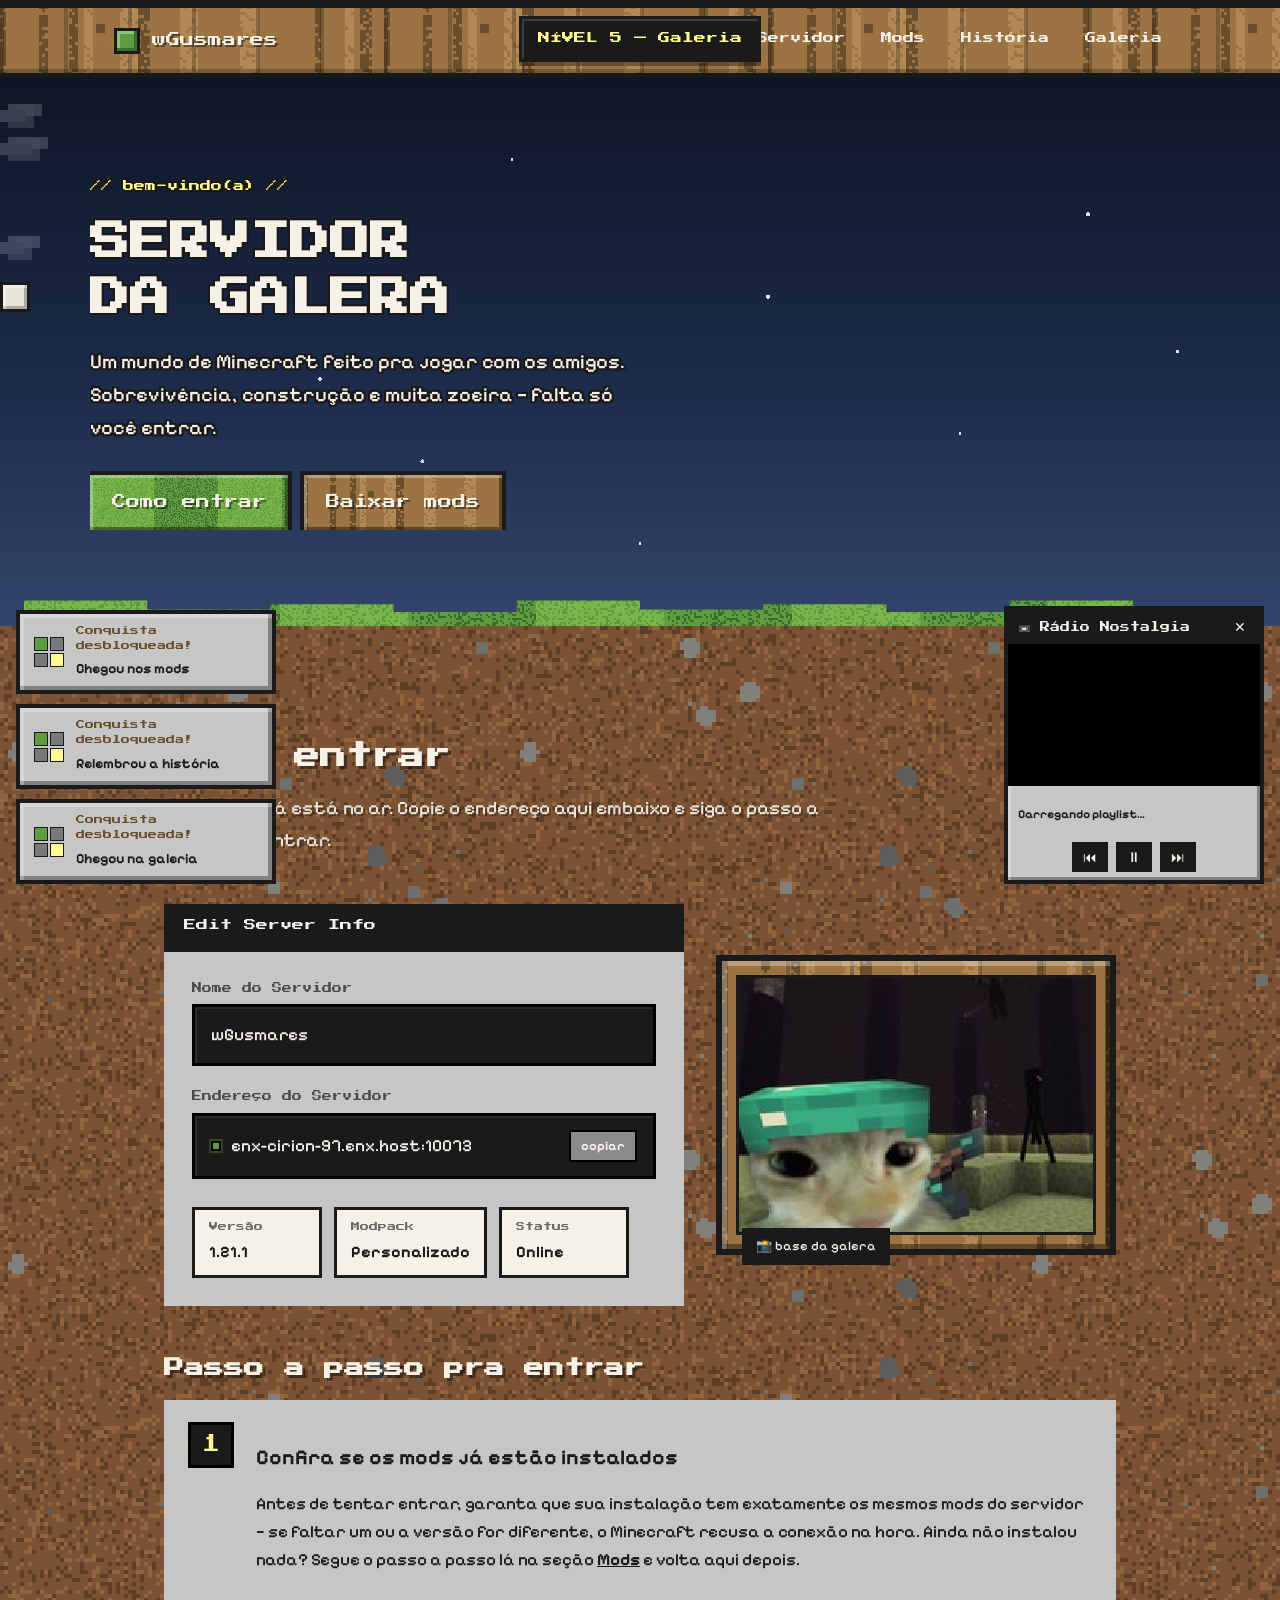
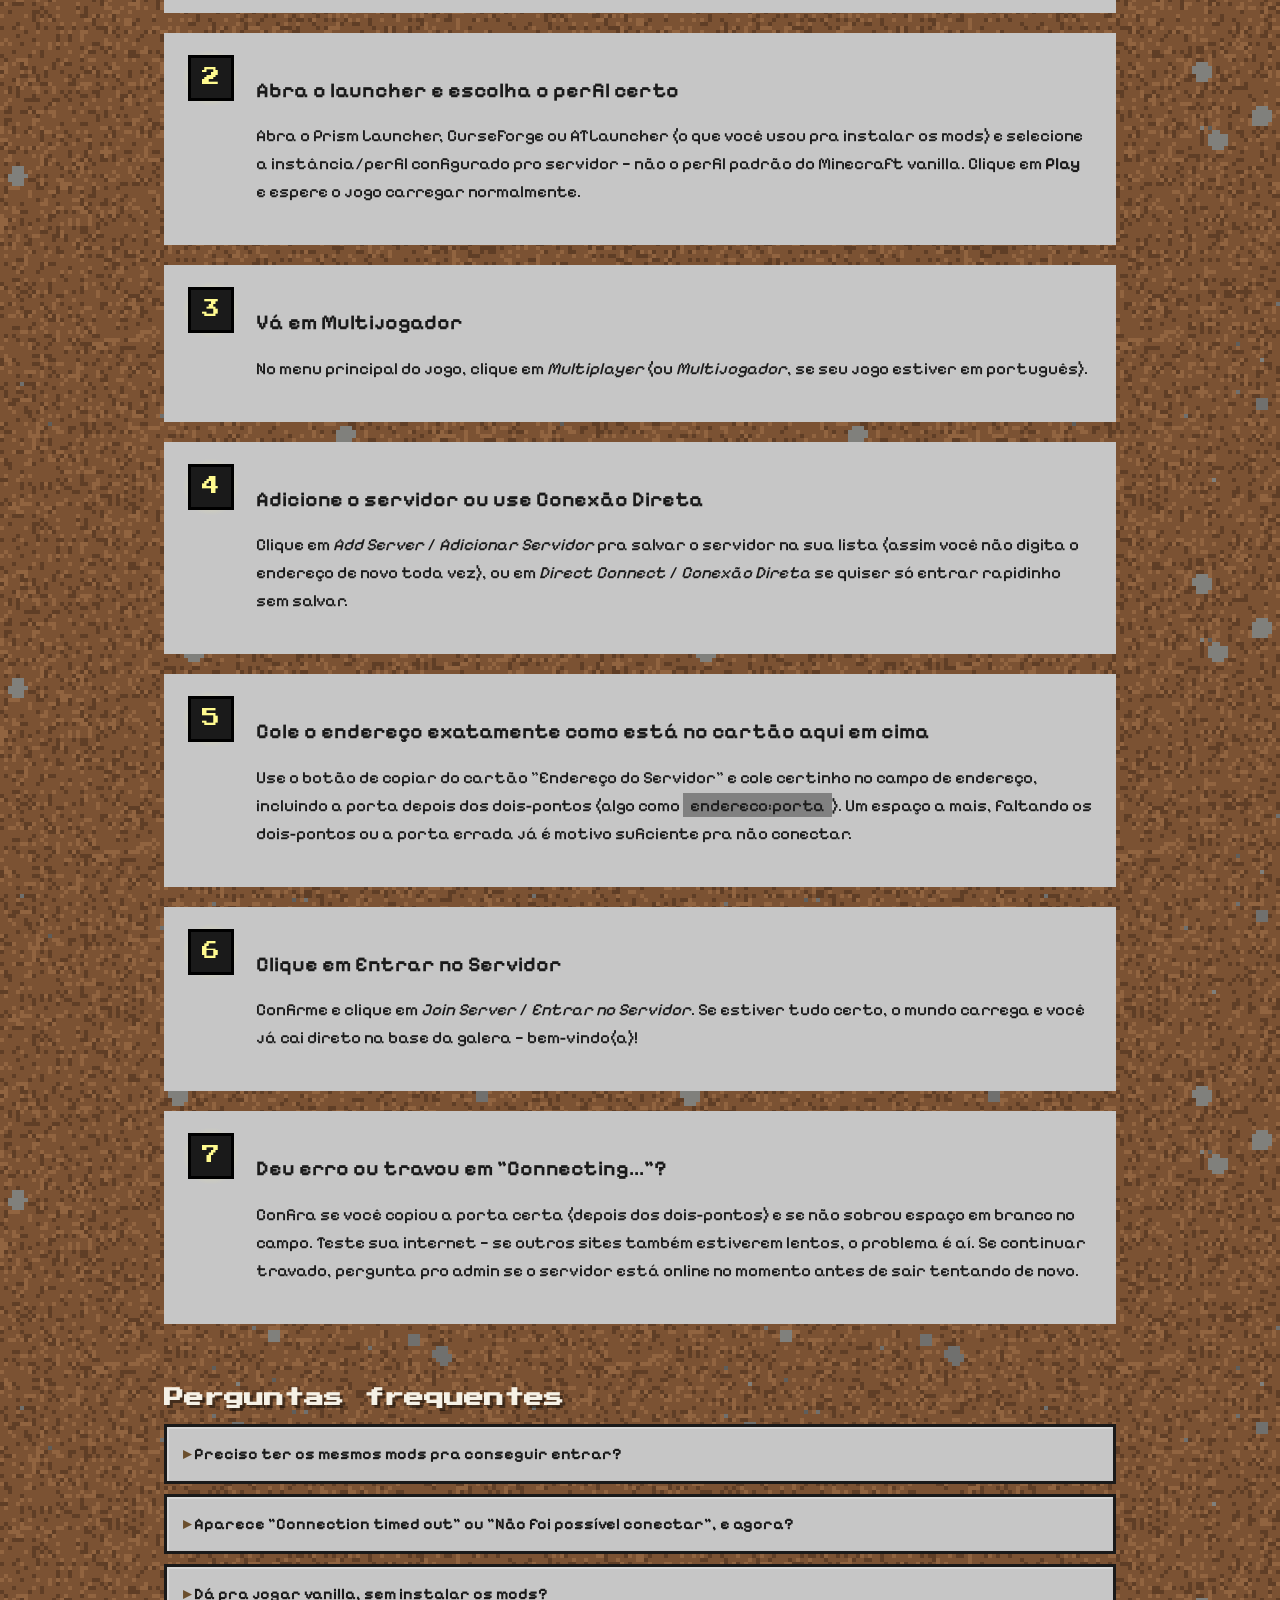
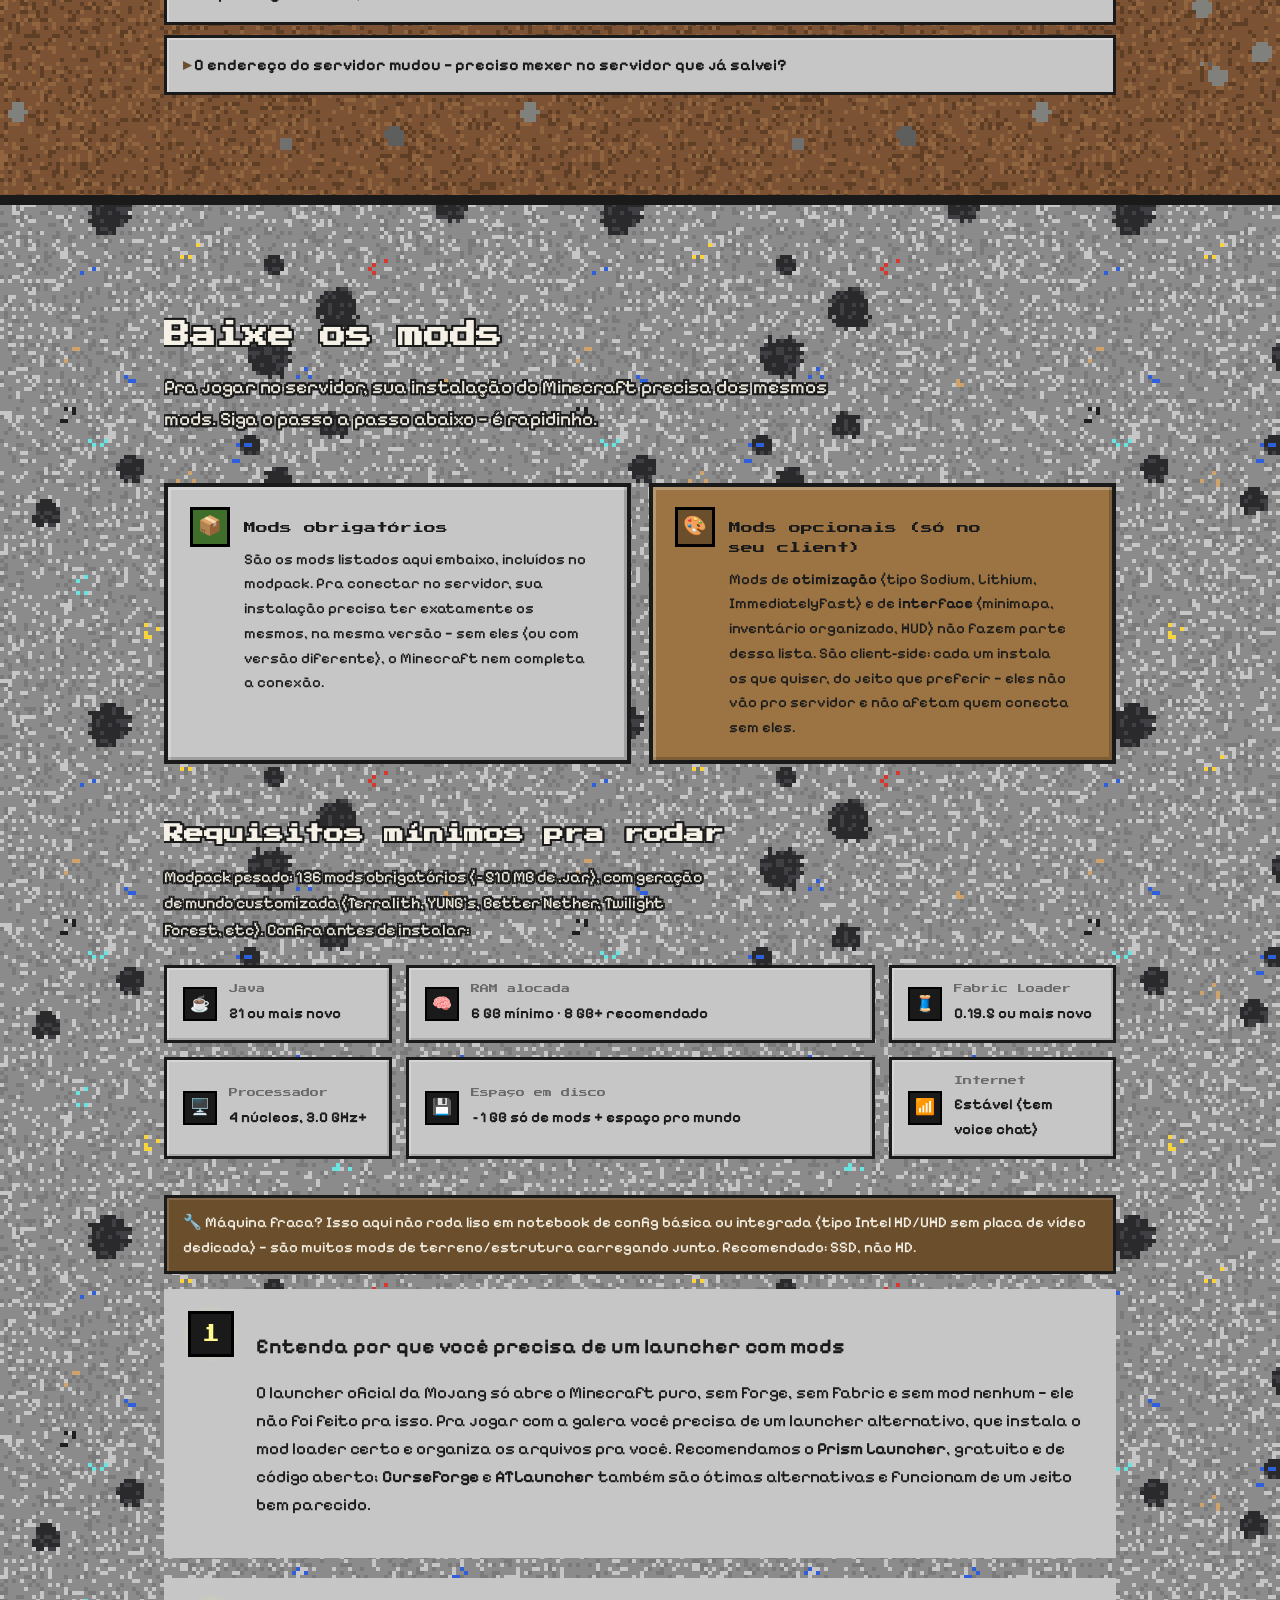
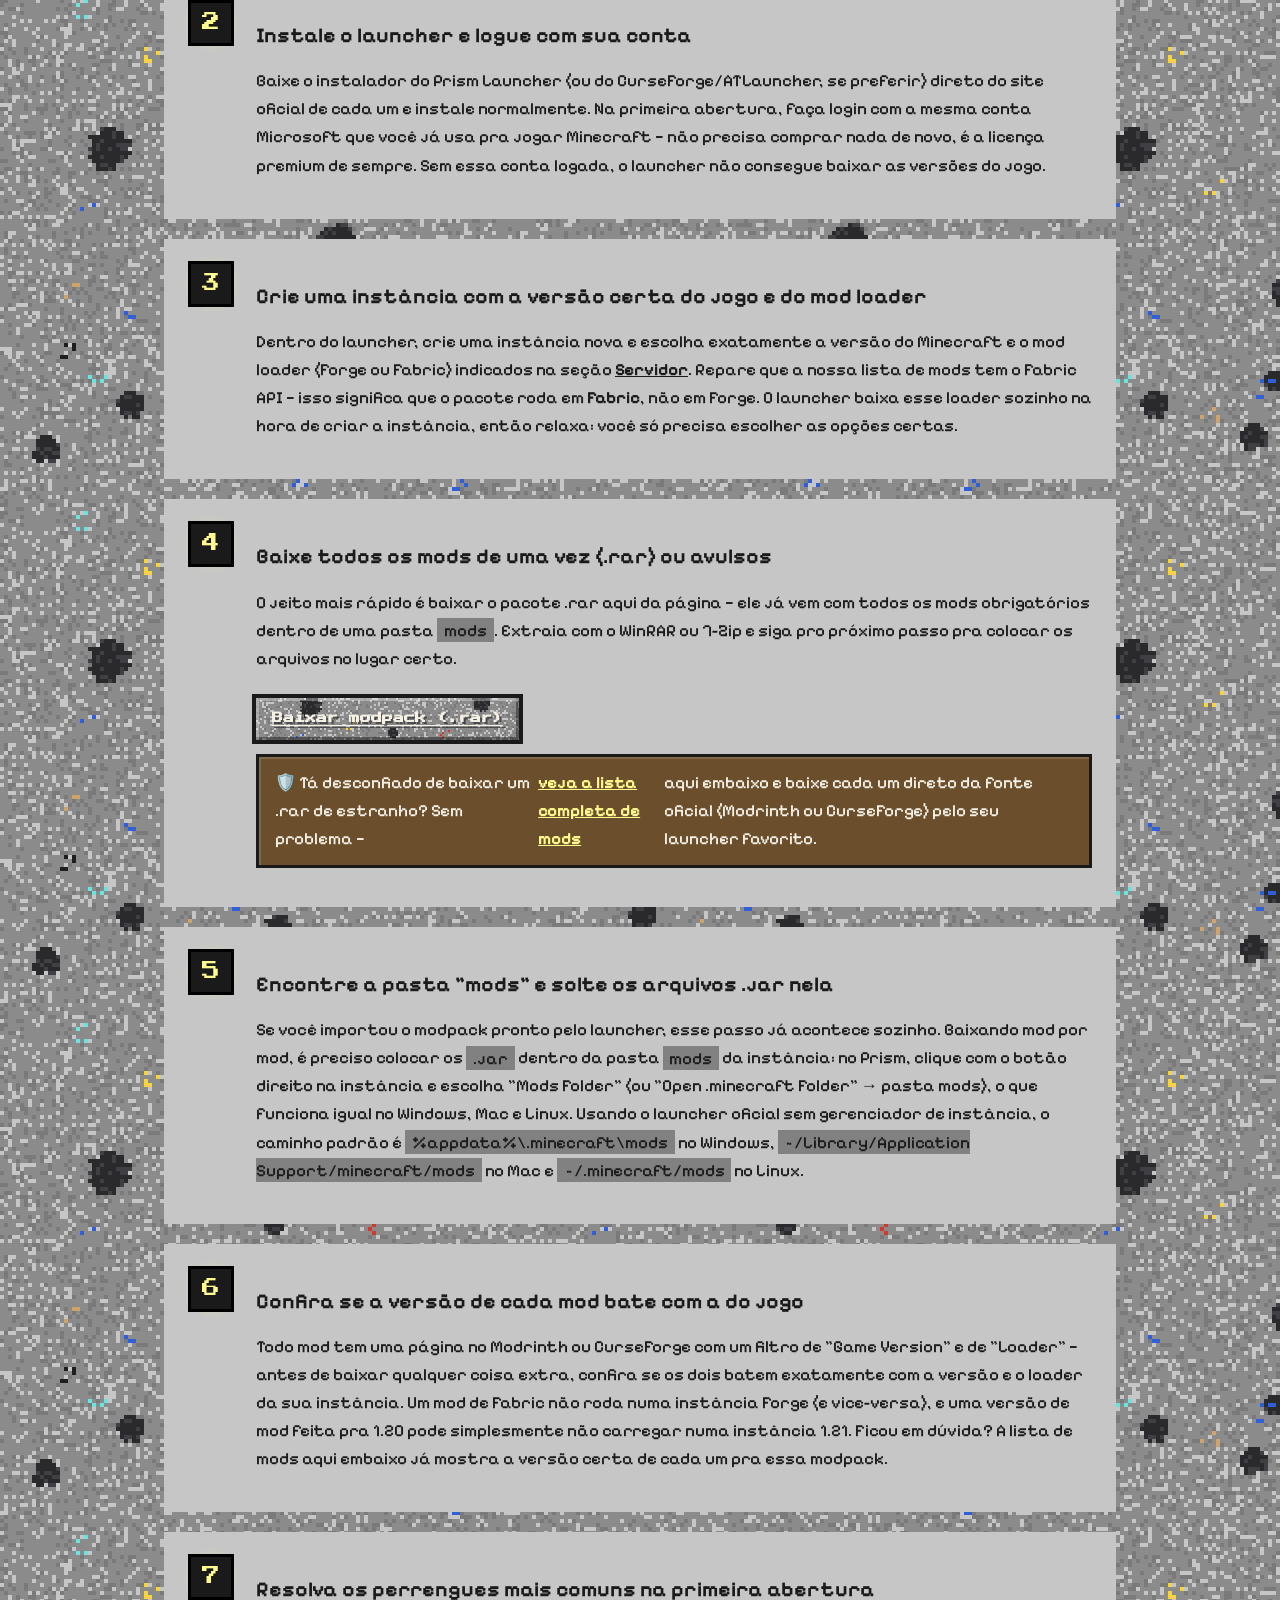
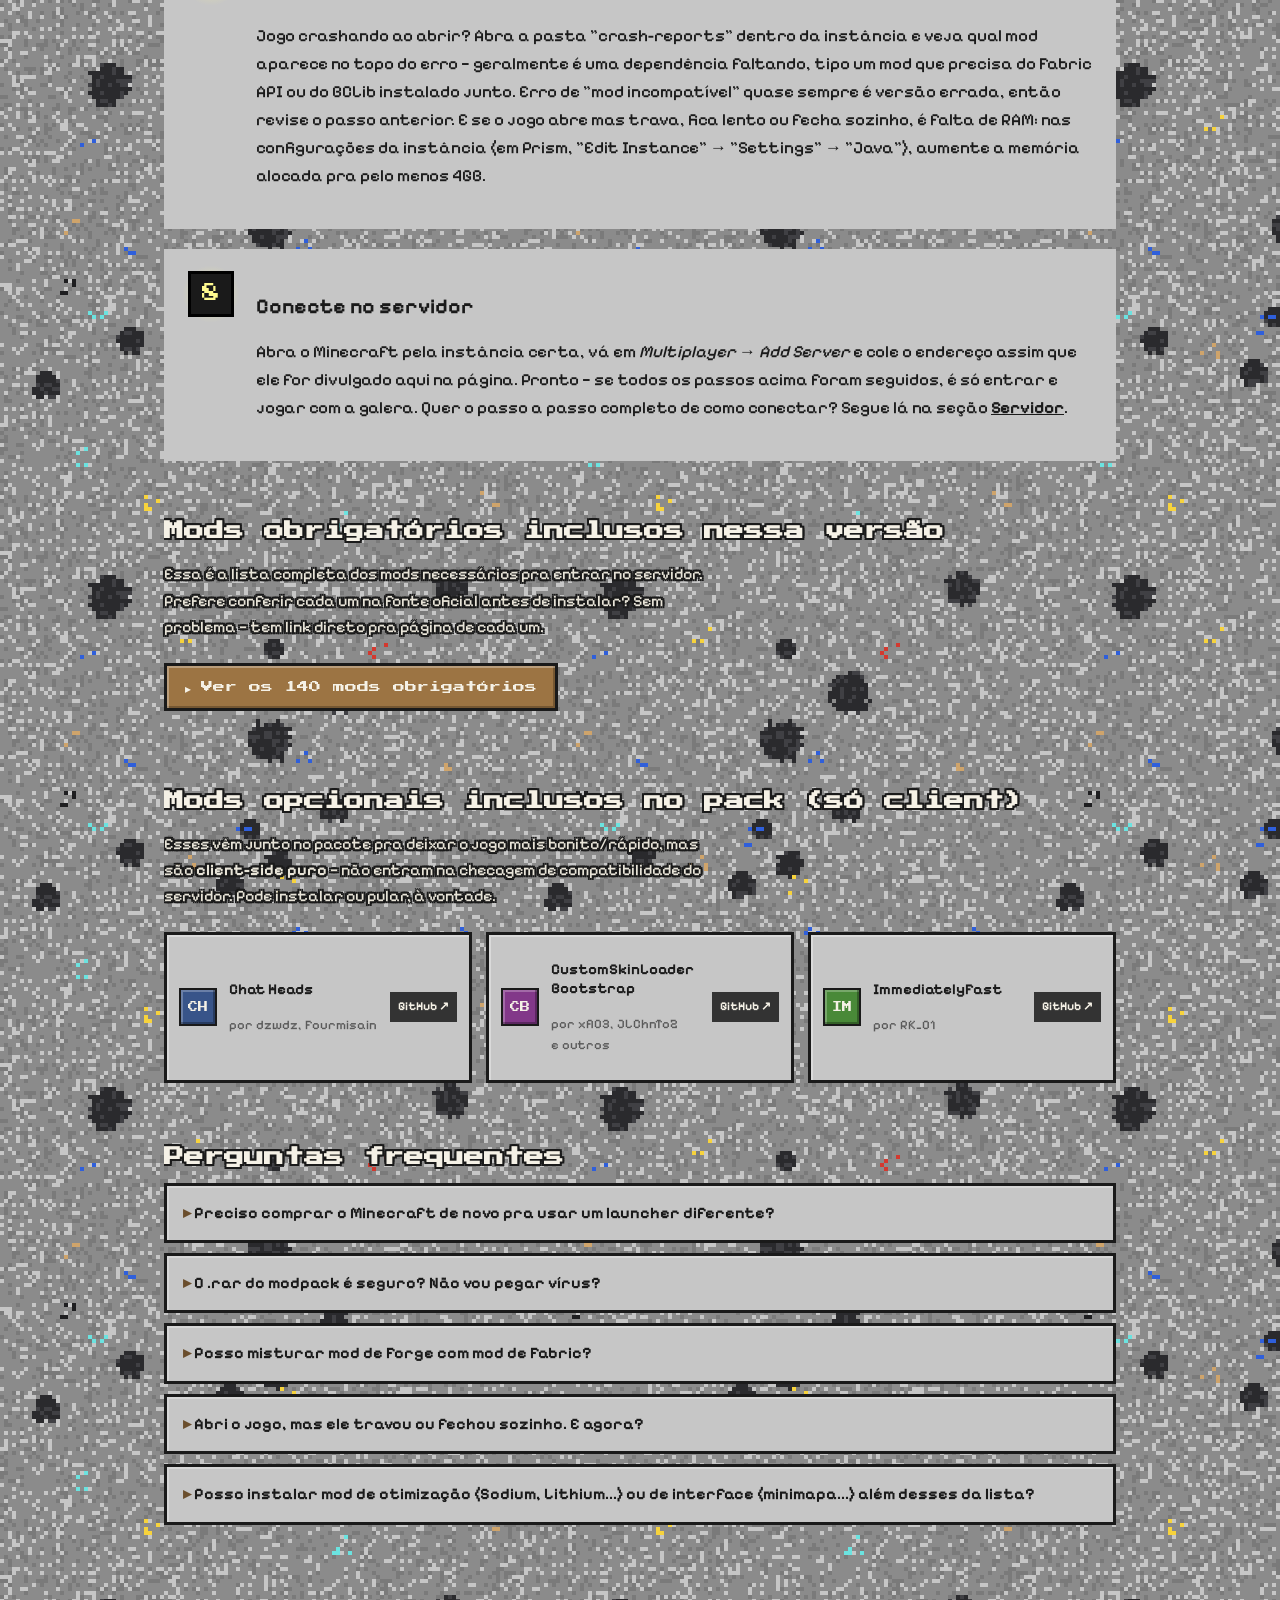
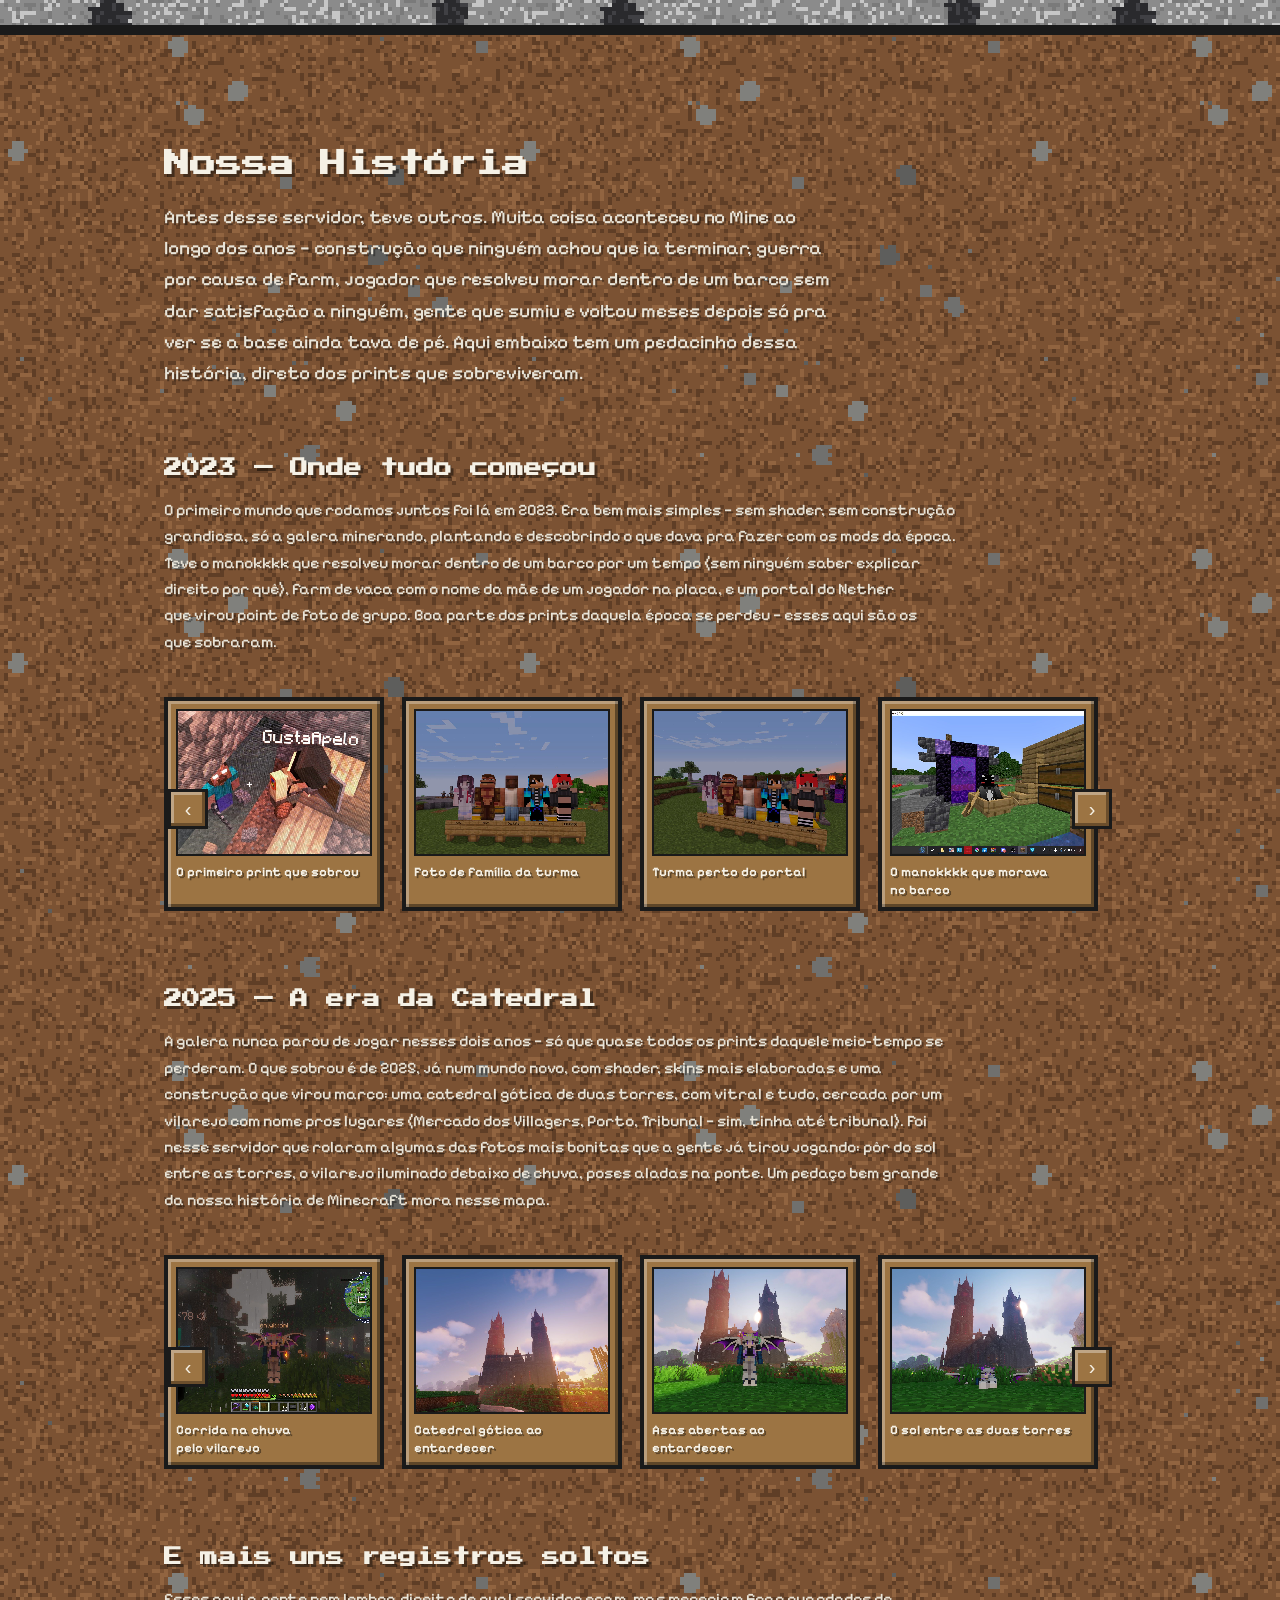
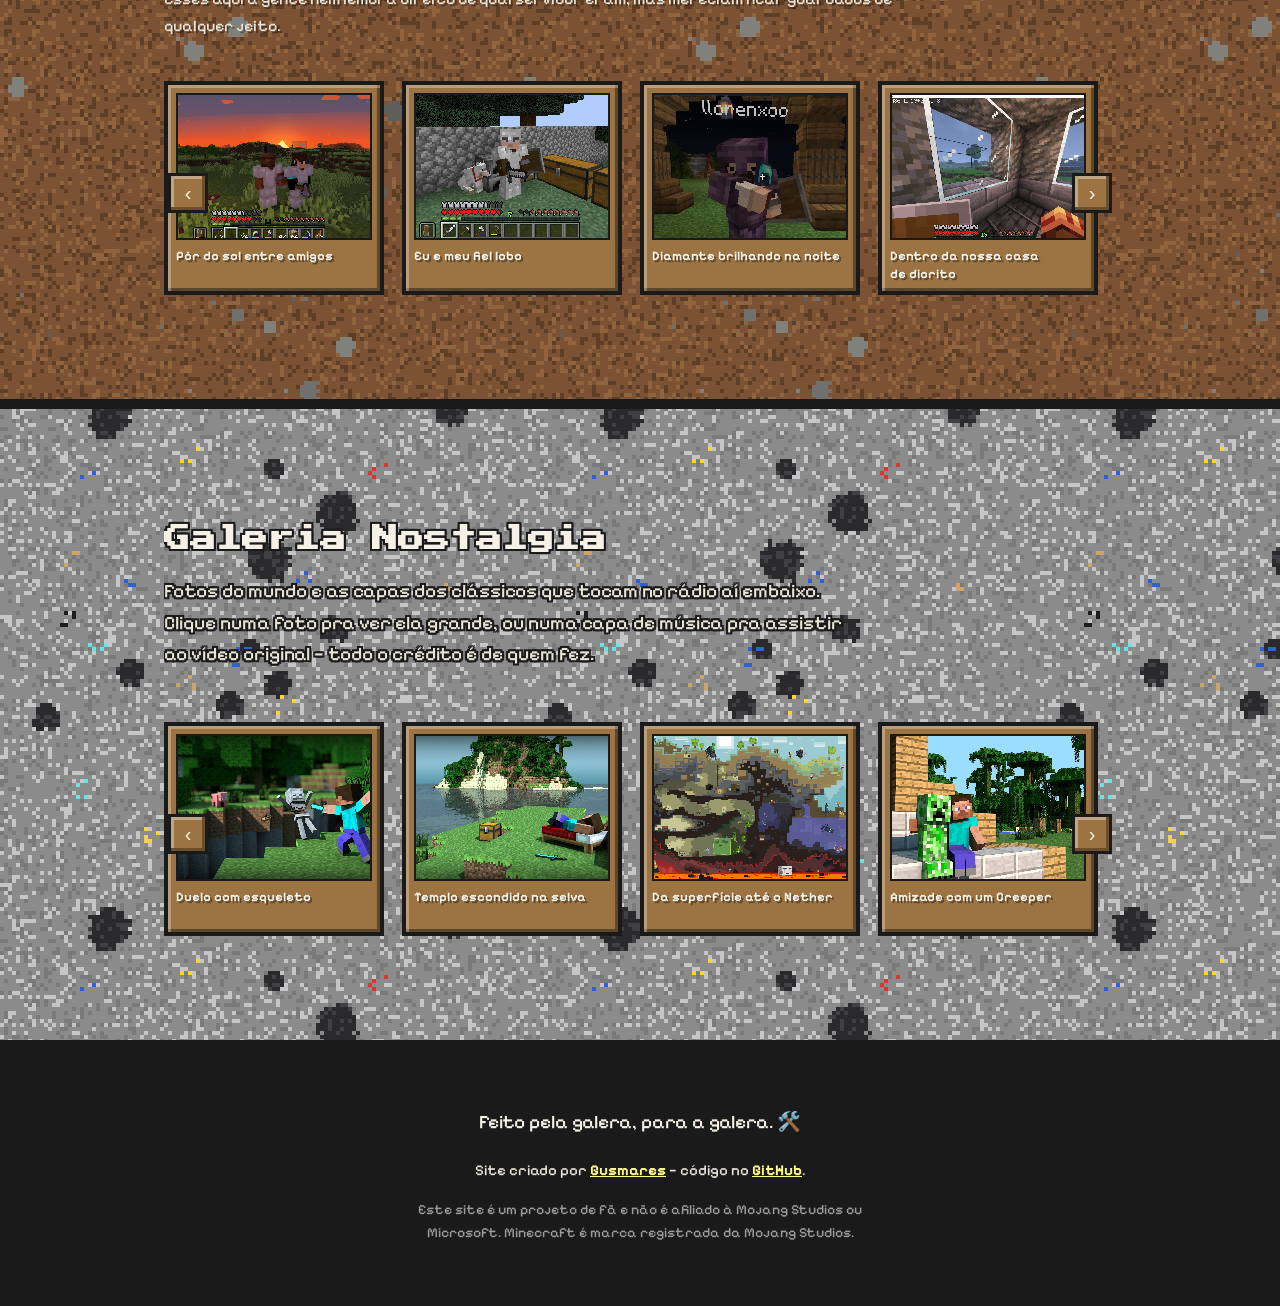
==== index.html @ 4da9eecb "Remove o mod Better End da lista Ajusta a contagem de mods obrigatórios (137 -> 136) e a menção "Bet" ====
<!doctype html>
<html lang="pt-BR">
<head>
<meta charset="UTF-8">
<meta name="viewport" content="width=device-width, initial-scale=1.0">
<title>Servidor da Galera — Minecraft</title>
<meta name="description" content="Página oficial do nosso servidor de Minecraft. Veja como entrar e quais mods instalar.">

<link rel="preconnect" href="https://fonts.googleapis.com">
<link rel="preconnect" href="https://fonts.gstatic.com" crossorigin>
<link href="https://fonts.googleapis.com/css2?family=Press+Start+2P&family=Pixelify+Sans:wght@400..700&display=swap" rel="stylesheet">

<link rel="stylesheet" href="css/style.css">
</head>
<body>

<!-- ================= HEADER ================= -->
<header class="site-header" id="topo">
  <div class="xp-bar" aria-hidden="true"><div class="xp-bar__fill" id="xpFill"></div></div>
  <div class="header-inner">
    <a href="#topo" class="logo">
      <span class="logo-block torch-glow" aria-hidden="true"></span>
      <span class="logo-text" data-config="serverName">Servidor da Galera</span>
    </a>

    <button class="nav-toggle" id="navToggle" aria-label="Abrir menu" aria-expanded="false">
      <span></span><span></span><span></span>
    </button>

    <nav class="site-nav" id="siteNav">
      <a href="#inicio">Início</a>
      <a href="#servidor">Servidor</a>
      <a href="#mods">Mods</a>
      <a href="#historia">História</a>
      <a href="#galeria">Galeria</a>
    </nav>
  </div>
</header>

<main>

  <!-- ================= AVISO MOBILE (DETECÇÃO DE DISPOSITIVO) ================= -->
  <div class="device-notice" id="deviceNotice" hidden>
    <div class="device-notice__inner pixel-panel tex-stone">
      <div class="device-notice__topbar">
        <span class="device-notice__tag">F3</span>
        <span>Diagnóstico do cliente</span>
        <button type="button" class="device-notice__close" id="deviceNoticeClose" aria-label="Fechar aviso" title="Fechar">✕</button>
      </div>
      <ul class="device-notice__debug" id="deviceNoticeDebug" aria-hidden="true"></ul>
      <p class="device-notice__msg">
        Esse servidor roda <strong>Minecraft Java Edition</strong>. Pra baixar os mods e ter a melhor experiência, acesse por um <strong>computador</strong> 💻 — mas fica à vontade pra já explorar a história, as fotos e os vídeos aqui do celular! 📱
      </p>
      <button type="button" class="btn btn-small device-notice__ok" id="deviceNoticeOk">Entendi, valeu!</button>
    </div>
  </div>

  <!-- ================= HERO ================= -->
  <section class="hero" id="inicio">
    <div class="hero-inner">
      <div class="hero-text reveal">
        <p class="eyebrow">// bem-vindo(a) //</p>
        <h1 class="mc-title">SERVIDOR<br>DA GALERA</h1>
        <p class="hero-sub">Um mundo de Minecraft feito pra jogar com os amigos. Sobrevivência, construção e muita zoeira — falta só você entrar.</p>
        <div class="hero-actions">
          <a href="#servidor" class="btn btn-primary">Como entrar</a>
          <a href="#mods" class="btn btn-secondary">Baixar mods</a>
        </div>
      </div>
    </div>
    <div class="grass-edge" aria-hidden="true"></div>
  </section>

  <!-- ================= SERVIDOR / STATUS ================= -->
  <section class="server-info tex-dirt" id="servidor">
    <div class="section-inner">
      <h2 class="section-title reveal">Como entrar</h2>
      <p class="section-lead reveal">O servidor já está no ar. Copie o endereço aqui embaixo e siga o passo a passo pra entrar.</p>

      <div class="server-layout">
        <div class="server-card reveal">
          <div class="server-card-topbar">Edit Server Info</div>
          <div class="server-card-body">

            <div class="field">
              <label>Nome do Servidor</label>
              <div class="field-box" data-config="serverName">Servidor da Galera</div>
            </div>

            <div class="field">
              <label>Endereço do Servidor</label>
              <div class="field-box field-box--pending">
                <span class="status-dot" aria-hidden="true"></span>
                <span data-config="serverIP">em breve</span>
                <button class="copy-btn" id="copyIpBtn" type="button" disabled title="Endereço ainda não disponível">copiar</button>
              </div>
            </div>

            <div class="server-meta">
              <div class="meta-chip">
                <span class="meta-label">Versão</span>
                <span class="meta-value" data-config="version">1.21.x</span>
              </div>
              <div class="meta-chip">
                <span class="meta-label">Modpack</span>
                <span class="meta-value" data-config="modpackName">Personalizado</span>
              </div>
              <div class="meta-chip">
                <span class="meta-label">Status</span>
                <span class="meta-value">Online</span>
              </div>
            </div>

          </div>
        </div>

        <div class="server-photo-wrap">
          <div class="photo-frame tex-wood">
            <img src="assets/img/server-photo.jpg" alt="Screenshot do servidor" class="server-photo" id="serverPhoto">
            <div class="photo-placeholder tex-stone" id="photoPlaceholder">
              <div class="placeholder-icon" aria-hidden="true">
                <div></div><div></div><div></div><div></div>
              </div>
              <p><strong>Screenshot do servidor</strong></p>
              <p class="placeholder-hint">em breve</p>
            </div>
            <span class="frame-tag">📸 base da galera</span>
          </div>
        </div>
      </div>

      <h3 class="steps-title reveal">Passo a passo pra entrar</h3>
      <ol class="steps">
        <li class="step reveal">
          <div class="step-slot torch-glow">1</div>
          <div class="step-content">
            <h3>Confira se os mods já estão instalados</h3>
            <p>Antes de tentar entrar, garanta que sua instalação tem exatamente os mesmos mods do servidor — se faltar um ou a versão for diferente, o Minecraft recusa a conexão na hora. Ainda não instalou nada? Segue o passo a passo lá na seção <a href="#mods">Mods</a> e volta aqui depois.</p>
          </div>
        </li>
        <li class="step reveal">
          <div class="step-slot torch-glow">2</div>
          <div class="step-content">
            <h3>Abra o launcher e escolha o perfil certo</h3>
            <p>Abra o Prism Launcher, CurseForge ou ATLauncher (o que você usou pra instalar os mods) e selecione a instância/perfil configurado pro servidor — não o perfil padrão do Minecraft vanilla. Clique em <strong>Play</strong> e espere o jogo carregar normalmente.</p>
          </div>
        </li>
        <li class="step reveal">
          <div class="step-slot torch-glow">3</div>
          <div class="step-content">
            <h3>Vá em Multijogador</h3>
            <p>No menu principal do jogo, clique em <em>Multiplayer</em> (ou <em>Multijogador</em>, se seu jogo estiver em português).</p>
          </div>
        </li>
        <li class="step reveal">
          <div class="step-slot torch-glow">4</div>
          <div class="step-content">
            <h3>Adicione o servidor ou use Conexão Direta</h3>
            <p>Clique em <em>Add Server</em> / <em>Adicionar Servidor</em> pra salvar o servidor na sua lista (assim você não digita o endereço de novo toda vez), ou em <em>Direct Connect</em> / <em>Conexão Direta</em> se quiser só entrar rapidinho sem salvar.</p>
          </div>
        </li>
        <li class="step reveal">
          <div class="step-slot torch-glow">5</div>
          <div class="step-content">
            <h3>Cole o endereço exatamente como está no cartão aqui em cima</h3>
            <p>Use o botão de copiar do cartão "Endereço do Servidor" e cole certinho no campo de endereço, incluindo a porta depois dos dois-pontos (algo como <code>endereco:porta</code>). Um espaço a mais, faltando os dois-pontos ou a porta errada já é motivo suficiente pra não conectar.</p>
          </div>
        </li>
        <li class="step reveal">
          <div class="step-slot torch-glow">6</div>
          <div class="step-content">
            <h3>Clique em Entrar no Servidor</h3>
            <p>Confirme e clique em <em>Join Server</em> / <em>Entrar no Servidor</em>. Se estiver tudo certo, o mundo carrega e você já cai direto na base da galera — bem-vindo(a)!</p>
          </div>
        </li>
        <li class="step reveal">
          <div class="step-slot torch-glow">7</div>
          <div class="step-content">
            <h3>Deu erro ou travou em "Connecting..."?</h3>
            <p>Confira se você copiou a porta certa (depois dos dois-pontos) e se não sobrou espaço em branco no campo. Teste sua internet — se outros sites também estiverem lentos, o problema é aí. Se continuar travado, pergunta pro admin se o servidor está online no momento antes de sair tentando de novo.</p>
          </div>
        </li>
      </ol>

      <div class="faq-wrap reveal">
        <h3 class="faq-title">Perguntas frequentes</h3>
        <details class="faq-item">
          <summary>Preciso ter os mesmos mods pra conseguir entrar?</summary>
          <p>Precisa, sim — é obrigatório. O Minecraft com mods só conecta em servidores que rodam exatamente o mesmo conjunto de mods (e a mesma versão deles) que o cliente. Se faltar algo, dá erro de "incompatible mod set" ou a conexão nem completa. Dá uma olhada na seção <a href="#mods">Mods</a> pra instalar tudo certinho antes de tentar entrar.</p>
        </details>
        <details class="faq-item">
          <summary>Aparece "Connection timed out" ou "Não foi possível conectar", e agora?</summary>
          <p>Primeiro confira se colou o endereço certo, com a porta depois dos dois-pontos (<code>endereco:porta</code>) — é o erro mais comum. Se estiver tudo certo aí, teste sua internet e pergunta no grupo se o servidor está no ar; às vezes é só uma queda temporária.</p>
        </details>
        <details class="faq-item">
          <summary>Dá pra jogar vanilla, sem instalar os mods?</summary>
          <p>Não. Como o servidor roda com o modpack ativado, um cliente vanilla (sem mods) não consegue nem completar a conexão. Você precisa da mesma versão do jogo, do mesmo mod loader (Forge/Fabric) e dos mesmos mods instalados.</p>
        </details>
        <details class="faq-item">
          <summary>O endereço do servidor mudou — preciso mexer no servidor que já salvei?</summary>
          <p>Se você usou <em>Add Server</em> / <em>Adicionar Servidor</em> e salvou o endereço antigo, edite essa entrada na sua lista de servidores (ou apague e adicione de novo) com o endereço atualizado que aparece no cartão aqui na página. Se você sempre usa <em>Direct Connect</em> / <em>Conexão Direta</em>, é só colar o endereço novo na hora — não precisa configurar nada.</p>
        </details>
      </div>
    </div>
  </section>

  <!-- ================= MODS ================= -->
  <section class="mods-guide tex-stone" id="mods">
    <div class="section-inner">
      <h2 class="section-title reveal">Baixe os mods</h2>
      <p class="section-lead reveal">Pra jogar no servidor, sua instalação do Minecraft precisa dos mesmos mods. Siga o passo a passo abaixo — é rapidinho.</p>

      <div class="mod-type-legend reveal">
        <div class="mod-type-card mod-type-card--required">
          <span class="mod-type-icon" aria-hidden="true">📦</span>
          <div>
            <p class="mod-type-title">Mods obrigatórios</p>
            <p>São os mods listados aqui embaixo, incluídos no modpack. Pra conectar no servidor, sua instalação precisa ter exatamente os mesmos, na mesma versão — sem eles (ou com versão diferente), o Minecraft nem completa a conexão.</p>
          </div>
        </div>
        <div class="mod-type-card mod-type-card--optional">
          <span class="mod-type-icon" aria-hidden="true">🎨</span>
          <div>
            <p class="mod-type-title">Mods opcionais (só no seu client)</p>
            <p>Mods de <strong>otimização</strong> (tipo Sodium, Lithium, ImmediatelyFast) e de <strong>interface</strong> (minimapa, inventário organizado, HUD) não fazem parte dessa lista. São client-side: cada um instala os que quiser, do jeito que preferir — eles não vão pro servidor e não afetam quem conecta sem eles.</p>
          </div>
        </div>
      </div>

      <div class="mod-list-wrap">
        <h3 class="mod-list-title reveal">Requisitos mínimos pra rodar</h3>
        <p class="mod-list-lead">Modpack pesado: 136 mods obrigatórios (~510&nbsp;MB de .jar), com geração de mundo customizada (Terralith, YUNG's, Better Nether, Twilight Forest, etc). Confira antes de instalar:</p>
        <div class="req-grid">
          <div class="req-card">
            <span class="req-icon" aria-hidden="true">☕</span>
            <div><p class="req-label">Java</p><p class="req-value">21 ou mais novo</p></div>
          </div>
          <div class="req-card req-card--wide">
            <span class="req-icon" aria-hidden="true">🧠</span>
            <div><p class="req-label">RAM alocada</p><p class="req-value">6&nbsp;GB mínimo &middot; 8&nbsp;GB+ recomendado</p></div>
          </div>
          <div class="req-card">
            <span class="req-icon" aria-hidden="true">🧵</span>
            <div><p class="req-label">Fabric Loader</p><p class="req-value">0.19.5 ou mais novo</p></div>
          </div>
          <div class="req-card">
            <span class="req-icon" aria-hidden="true">🖥️</span>
            <div><p class="req-label">Processador</p><p class="req-value">4 núcleos, 3.0&nbsp;GHz+</p></div>
          </div>
          <div class="req-card req-card--wide">
            <span class="req-icon" aria-hidden="true">💾</span>
            <div><p class="req-label">Espaço em disco</p><p class="req-value">~1&nbsp;GB só de mods + espaço pro mundo</p></div>
          </div>
          <div class="req-card">
            <span class="req-icon" aria-hidden="true">📶</span>
            <div><p class="req-label">Internet</p><p class="req-value">Estável (tem voice chat)</p></div>
          </div>
        </div>
        <p class="trust-note">🔧 Máquina fraca? Isso aqui não roda liso em notebook de config básica ou integrada (tipo Intel HD/UHD sem placa de vídeo dedicada) — são muitos mods de terreno/estrutura carregando junto. Recomendado: SSD, não HD.</p>
      </div>

      <ol class="steps">
        <li class="step reveal">
          <div class="step-slot torch-glow">1</div>
          <div class="step-content">
            <h3>Entenda por que você precisa de um launcher com mods</h3>
            <p>O launcher oficial da Mojang só abre o Minecraft puro, sem Forge, sem Fabric e sem mod nenhum — ele não foi feito pra isso. Pra jogar com a galera você precisa de um launcher alternativo, que instala o mod loader certo e organiza os arquivos pra você. Recomendamos o <strong>Prism Launcher</strong>, gratuito e de código aberto; <strong>CurseForge</strong> e <strong>ATLauncher</strong> também são ótimas alternativas e funcionam de um jeito bem parecido.</p>
          </div>
        </li>

        <li class="step reveal">
          <div class="step-slot torch-glow">2</div>
          <div class="step-content">
            <h3>Instale o launcher e logue com sua conta</h3>
            <p>Baixe o instalador do Prism Launcher (ou do CurseForge/ATLauncher, se preferir) direto do site oficial de cada um e instale normalmente. Na primeira abertura, faça login com a mesma conta Microsoft que você já usa pra jogar Minecraft — não precisa comprar nada de novo, é a licença premium de sempre. Sem essa conta logada, o launcher não consegue baixar as versões do jogo.</p>
          </div>
        </li>

        <li class="step reveal">
          <div class="step-slot torch-glow">3</div>
          <div class="step-content">
            <h3>Crie uma instância com a versão certa do jogo e do mod loader</h3>
            <p>Dentro do launcher, crie uma instância nova e escolha exatamente a versão do Minecraft e o mod loader (Forge ou Fabric) indicados na seção <a href="#servidor">Servidor</a>. Repare que a nossa lista de mods tem o Fabric API — isso significa que o pacote roda em <strong>Fabric</strong>, não em Forge. O launcher baixa esse loader sozinho na hora de criar a instância, então relaxa: você só precisa escolher as opções certas.</p>
          </div>
        </li>

        <li class="step reveal">
          <div class="step-slot torch-glow">4</div>
          <div class="step-content">
            <h3>Baixe todos os mods de uma vez (.rar) ou avulsos</h3>
            <p>O jeito mais rápido é baixar o pacote .rar aqui da página — ele já vem com todos os mods obrigatórios dentro de uma pasta <code>mods</code>. Extraia com o WinRAR ou 7-Zip e siga pro próximo passo pra colocar os arquivos no lugar certo.</p>
            <a href="#" class="btn btn-small" id="modpackBtn" data-config="modpackLink">Baixar modpack (.rar)</a>
            <p class="trust-note">🛡️ Tá desconfiado de baixar um .rar de estranho? Sem problema — <a href="#mod-list">veja a lista completa de mods</a> aqui embaixo e baixe cada um direto da fonte oficial (Modrinth ou CurseForge) pelo seu launcher favorito.</p>
          </div>
        </li>

        <li class="step reveal">
          <div class="step-slot torch-glow">5</div>
          <div class="step-content">
            <h3>Encontre a pasta "mods" e solte os arquivos .jar nela</h3>
            <p>Se você importou o modpack pronto pelo launcher, esse passo já acontece sozinho. Baixando mod por mod, é preciso colocar os <code>.jar</code> dentro da pasta <code>mods</code> da instância: no Prism, clique com o botão direito na instância e escolha "Mods Folder" (ou "Open .minecraft Folder" → pasta mods), o que funciona igual no Windows, Mac e Linux. Usando o launcher oficial sem gerenciador de instância, o caminho padrão é <code>%appdata%\.minecraft\mods</code> no Windows, <code>~/Library/Application Support/minecraft/mods</code> no Mac e <code>~/.minecraft/mods</code> no Linux.</p>
          </div>
        </li>

        <li class="step reveal">
          <div class="step-slot torch-glow">6</div>
          <div class="step-content">
            <h3>Confira se a versão de cada mod bate com a do jogo</h3>
            <p>Todo mod tem uma página no Modrinth ou CurseForge com um filtro de "Game Version" e de "Loader" — antes de baixar qualquer coisa extra, confira se os dois batem exatamente com a versão e o loader da sua instância. Um mod de Fabric não roda numa instância Forge (e vice-versa), e uma versão de mod feita pra 1.20 pode simplesmente não carregar numa instância 1.21. Ficou em dúvida? A lista de mods aqui embaixo já mostra a versão certa de cada um pra essa modpack.</p>
          </div>
        </li>

        <li class="step reveal">
          <div class="step-slot torch-glow">7</div>
          <div class="step-content">
            <h3>Resolva os perrengues mais comuns na primeira abertura</h3>
            <p>Jogo crashando ao abrir? Abra a pasta "crash-reports" dentro da instância e veja qual mod aparece no topo do erro — geralmente é uma dependência faltando, tipo um mod que precisa do Fabric API ou do BCLib instalado junto. Erro de "mod incompatível" quase sempre é versão errada, então revise o passo anterior. E se o jogo abre mas trava, fica lento ou fecha sozinho, é falta de RAM: nas configurações da instância (em Prism, "Edit Instance" → "Settings" → "Java"), aumente a memória alocada pra pelo menos 4GB.</p>
          </div>
        </li>

        <li class="step reveal">
          <div class="step-slot torch-glow">8</div>
          <div class="step-content">
            <h3>Conecte no servidor</h3>
            <p>Abra o Minecraft pela instância certa, vá em <em>Multiplayer</em> → <em>Add Server</em> e cole o endereço assim que ele for divulgado aqui na página. Pronto — se todos os passos acima foram seguidos, é só entrar e jogar com a galera. Quer o passo a passo completo de como conectar? Segue lá na seção <a href="#servidor">Servidor</a>.</p>
          </div>
        </li>
      </ol>

      <div class="mod-list-wrap" id="mod-list">
        <h3 class="mod-list-title reveal">Mods obrigatórios inclusos nessa versão</h3>
        <p class="mod-list-lead">Essa é a lista completa dos mods necessários pra entrar no servidor. Prefere conferir cada um na fonte oficial antes de instalar? Sem problema — tem link direto pra página de cada um.</p>

        <details class="mod-list-toggle" id="modListToggle">
          <summary class="mod-list-toggle-summary">
            <span class="mod-list-toggle-text-closed">Ver os 140 mods obrigatórios</span>
            <span class="mod-list-toggle-text-open">Ocultar lista de mods</span>
          </summary>
        <ul class="mod-grid">
          <li class="mod-card">
            <span class="mod-icon" style="background:#493889">3S</span>
            <div class="mod-info"><p class="mod-name">3d-Skin-Layers</p><p class="mod-author">por tr7zw</p></div>
            <div class="mod-links">
              <a href="https://modrinth.com/mod/3dskinlayers" target="_blank" rel="noopener" class="mod-link">Modrinth &#8599;</a>
            </div>
          </li>
          <li class="mod-card">
            <span class="mod-icon" style="background:#89386b">LS</span>
            <div class="mod-info"><p class="mod-name">[Let&#x27;s Do] Bakery</p><p class="mod-author">por satisfy</p></div>
            <div class="mod-links">
              <a href="https://github.com/satisfyu/Bakery" target="_blank" rel="noopener" class="mod-link mod-link--gh">GitHub &#8599;</a>
            </div>
          </li>
          <li class="mod-card">
            <span class="mod-icon" style="background:#388938">LS</span>
            <div class="mod-info"><p class="mod-name">[Let&#x27;s Do] Beachparty</p><p class="mod-author">por Satisfy</p></div>
            <div class="mod-links">
              <a href="https://github.com/satisfyu/Beachparty" target="_blank" rel="noopener" class="mod-link mod-link--gh">GitHub &#8599;</a>
            </div>
          </li>
          <li class="mod-card">
            <span class="mod-icon" style="background:#573889">LS</span>
            <div class="mod-info"><p class="mod-name">[Let&#x27;s Do] Brewery</p><p class="mod-author">por satisfy</p></div>
            <div class="mod-links">
              <a href="https://github.com/satisfyu/Brewery" target="_blank" rel="noopener" class="mod-link mod-link--gh">GitHub &#8599;</a>
            </div>
          </li>
          <li class="mod-card">
            <span class="mod-icon" style="background:#894538">LS</span>
            <div class="mod-info"><p class="mod-name">[Let&#x27;s Do] Farm &amp; Charm</p><p class="mod-author">por satisfy, jason13</p></div>
            <div class="mod-links">
              <a href="https://github.com/satisfyu/FarmAndCharm" target="_blank" rel="noopener" class="mod-link mod-link--gh">GitHub &#8599;</a>
            </div>
          </li>
          <li class="mod-card">
            <span class="mod-icon" style="background:#538938">LS</span>
            <div class="mod-info"><p class="mod-name">[Let&#x27;s Do] Vinery</p><p class="mod-author">por Jason13Official, Satisfy</p></div>
            <div class="mod-links">
              <a href="https://github.com/satisfyu/Vinery" target="_blank" rel="noopener" class="mod-link mod-link--gh">GitHub &#8599;</a>
            </div>
          </li>
          <li class="mod-card">
            <span class="mod-icon" style="background:#893871">AC</span>
            <div class="mod-info"><p class="mod-name">Accessories</p><p class="mod-author">por Blodhgarm, chyzman e outros</p></div>
            <div class="mod-links">
              <a href="https://wispforest.io/" target="_blank" rel="noopener" class="mod-link">Pagina do mod &#8599;</a>
            </div>
          </li>
          <li class="mod-card">
            <span class="mod-icon" style="background:#89386e">AS</span>
            <div class="mod-info"><p class="mod-name">Alex&#x27;s Caves Continued</p><p class="mod-author">por Alexthe668, Noonyeyz e outros</p></div>
            <div class="mod-links">
              <a href="https://modrinth.com/mod/alexs-caves-continued" target="_blank" rel="noopener" class="mod-link">Modrinth &#8599;</a>
            </div>
          </li>
          <li class="mod-card">
            <span class="mod-icon" style="background:#387189">AS</span>
            <div class="mod-info"><p class="mod-name">Alex&#x27;s Caves Continued Delight</p><p class="mod-author">por codx</p></div>
            <div class="mod-links">
              <a href="https://modrinth.com/mod/alexs-caves-continued-delight" target="_blank" rel="noopener" class="mod-link">Modrinth &#8599;</a>
            </div>
          </li>
          <li class="mod-card">
            <span class="mod-icon" style="background:#758938">AS</span>
            <div class="mod-info"><p class="mod-name">Alex&#x27;s Mobs Continued</p><p class="mod-author">por Alexthe668, Carro1001 e outros</p></div>
            <div class="mod-links">
              <a href="https://modrinth.com/mod/alexs-mobs-continued" target="_blank" rel="noopener" class="mod-link">Modrinth &#8599;</a>
            </div>
          </li>
          <li class="mod-card">
            <span class="mod-icon" style="background:#895838">AS</span>
            <div class="mod-info"><p class="mod-name">Alex&#x27;s Mobs Continued Delight</p><p class="mod-author">por codx</p></div>
            <div class="mod-links">
              <a href="https://modrinth.com/mod/alexs-mobs-continued-delight" target="_blank" rel="noopener" class="mod-link">Modrinth &#8599;</a>
            </div>
          </li>
          <li class="mod-card">
            <span class="mod-icon" style="background:#893889">AP</span>
            <div class="mod-info"><p class="mod-name">AppleSkin</p><p class="mod-author">por squeek502</p></div>
            <div class="mod-links">
              <a href="https://minecraft.curseforge.com/projects/appleskin" target="_blank" rel="noopener" class="mod-link mod-link--cf">CurseForge &#8599;</a>
            </div>
          </li>
          <li class="mod-card">
            <span class="mod-icon" style="background:#897638">AR</span>
            <div class="mod-info"><p class="mod-name">Architectury</p><p class="mod-author">por shedaniel</p></div>
            <div class="mod-links">
              <a href="https://architectury.github.io/architectury-documentations/" target="_blank" rel="noopener" class="mod-link">Pagina do mod &#8599;</a>
            </div>
          </li>
          <li class="mod-card">
            <span class="mod-icon" style="background:#896038">AS</span>
            <div class="mod-info"><p class="mod-name">Armourer&#x27;s Workshop</p><p class="mod-author">por RiskyKen, SAGESSE</p></div>
            <div class="mod-links">
              <a href="https://github.com/Armourers-Workshop/Armourers-Workshop" target="_blank" rel="noopener" class="mod-link mod-link--gh">GitHub &#8599;</a>
            </div>
          </li>
          <li class="mod-card">
            <span class="mod-icon" style="background:#385489">AR</span>
            <div class="mod-info"><p class="mod-name">Artifacts</p><p class="mod-author">por ochotonida, Florens</p></div>
            <div class="mod-links">
              <a href="https://www.curseforge.com/minecraft/mc-mods/artifacts" target="_blank" rel="noopener" class="mod-link mod-link--cf">CurseForge &#8599;</a>
            </div>
          </li>
          <li class="mod-card">
            <span class="mod-icon" style="background:#583889">AT</span>
            <div class="mod-info"><p class="mod-name">Athena</p><p class="mod-author">por ThatGravyBoat</p></div>
            <div class="mod-links">
              <a href="https://github.com/terrarium-earth/athena" target="_blank" rel="noopener" class="mod-link mod-link--gh">GitHub &#8599;</a>
            </div>
          </li>
          <li class="mod-card">
            <span class="mod-icon" style="background:#893877">AZ</span>
            <div class="mod-info"><p class="mod-name">AzureLib</p><p class="mod-author">por AzureDoom, Bvanseg, DerToaster, ZigyTheBird, Gecko, Eliot, Chappie, Tslat</p></div>
            <div class="mod-links">
              <a href="https://www.curseforge.com/minecraft/mc-mods/azurelib" target="_blank" rel="noopener" class="mod-link mod-link--cf">CurseForge &#8599;</a>
            </div>
          </li>
          <li class="mod-card">
            <span class="mod-icon" style="background:#388975">BA</span>
            <div class="mod-info"><p class="mod-name">BaguetteLib</p><p class="mod-author">por Leclowndu93150</p></div>
            <div class="mod-links">
              <a href="https://modrinth.com/mod/baguettelib" target="_blank" rel="noopener" class="mod-link">Modrinth &#8599;</a>
            </div>
          </li>
          <li class="mod-card">
            <span class="mod-icon" style="background:#38895e">BA</span>
            <div class="mod-info"><p class="mod-name">Balm</p><p class="mod-author">por BlayTheNinth</p></div>
            <div class="mod-links">
              <a href="https://balm.twelveiterations.com/" target="_blank" rel="noopener" class="mod-link">Pagina do mod &#8599;</a>
            </div>
          </li>
          <li class="mod-card">
            <span class="mod-icon" style="background:#433889">BC</span>
            <div class="mod-info"><p class="mod-name">BCLib</p><p class="mod-author">por Quiqueck, paulevs e outros</p></div>
            <div class="mod-links">
              <a href="https://modrinth.com/mod/bclib" target="_blank" rel="noopener" class="mod-link">Modrinth &#8599;</a>
            </div>
          </li>
          <li class="mod-card">
            <span class="mod-icon" style="background:#386689">BF</span>
            <div class="mod-info"><p class="mod-name">Better Furnaces Reforged</p><p class="mod-author">por Wilyicaro</p></div>
            <div class="mod-links">
              <a href="https://github.com/Wilyicaro/BetterFurnacesReforged" target="_blank" rel="noopener" class="mod-link mod-link--gh">GitHub &#8599;</a>
            </div>
          </li>
          <li class="mod-card">
            <span class="mod-icon" style="background:#388948">BN</span>
            <div class="mod-info"><p class="mod-name">Better Nether</p><p class="mod-author">por quiqueck, paulevs (original author)</p></div>
            <div class="mod-links">
              <a href="https://www.curseforge.com/minecraft/mc-mods/betternether" target="_blank" rel="noopener" class="mod-link mod-link--cf">CurseForge &#8599;</a>
            </div>
          </li>
          <li class="mod-card">
            <span class="mod-icon" style="background:#894738">BE</span>
            <div class="mod-info"><p class="mod-name">BetterDays</p><p class="mod-author">por wendall911</p></div>
            <div class="mod-links">
              <a href="https://github.com/wendall911/BetterDays" target="_blank" rel="noopener" class="mod-link mod-link--gh">GitHub &#8599;</a>
            </div>
          </li>
          <li class="mod-card">
            <span class="mod-icon" style="background:#896038">BM</span>
            <div class="mod-info"><p class="mod-name">Bosses of Mass Destruction (Beta)</p><p class="mod-author">por Barribob</p></div>
            <div class="mod-links">
              <a href="https://www.curseforge.com/minecraft/mc-mods/bosses-of-mass-destruction" target="_blank" rel="noopener" class="mod-link mod-link--cf">CurseForge &#8599;</a>
            </div>
          </li>
          <li class="mod-card">
            <span class="mod-icon" style="background:#895838">BD</span>
            <div class="mod-info"><p class="mod-name">Brazilian Delight</p><p class="mod-author">por DanBrown_</p></div>
            <div class="mod-links">
              <a href="https://modrinth.com/mod/braziliandelight" target="_blank" rel="noopener" class="mod-link">Modrinth &#8599;</a>
            </div>
          </li>
          <li class="mod-card">
            <span class="mod-icon" style="background:#386989">CA</span>
            <div class="mod-info"><p class="mod-name">Camerapture</p><p class="mod-author">por chrrrs</p></div>
            <div class="mod-links">
              <a href="https://modrinth.com/mod/camerapture" target="_blank" rel="noopener" class="mod-link">Modrinth &#8599;</a>
            </div>
          </li>
          <li class="mod-card">
            <span class="mod-icon" style="background:#493889">CC</span>
            <div class="mod-info"><p class="mod-name">Cardinal Components API</p><p class="mod-author">por UpcraftLP, Pyrofab</p></div>
            <div class="mod-links">
              <a href="https://www.curseforge.com/minecraft/mc-mods/cardinal-components" target="_blank" rel="noopener" class="mod-link mod-link--cf">CurseForge &#8599;</a>
            </div>
          </li>
          <li class="mod-card">
            <span class="mod-icon" style="background:#387689">CO</span>
            <div class="mod-info"><p class="mod-name">Carry On</p><p class="mod-author">por Tschipp, Purplicious_Cow</p></div>
            <div class="mod-links">
              <a href="https://tschipp.ch/" target="_blank" rel="noopener" class="mod-link">Pagina do mod &#8599;</a>
            </div>
          </li>
          <li class="mod-card">
            <span class="mod-icon" style="background:#384c89">CH</span>
            <div class="mod-info"><p class="mod-name">Chipped</p><p class="mod-author">por Alex Nijjar, Grimbop e outros</p></div>
            <div class="mod-links">
              <a href="https://github.com/terrarium-earth/chipped" target="_blank" rel="noopener" class="mod-link mod-link--gh">GitHub &#8599;</a>
            </div>
          </li>
          <li class="mod-card">
            <span class="mod-icon" style="background:#608938">CR</span>
            <div class="mod-info"><p class="mod-name">Chisel Refabricated</p><p class="mod-author">por Slaincow, KnowYourKnot e outros</p></div>
            <div class="mod-links">
              <a href="https://www.curseforge.com/minecraft/mc-mods/chisel-reborn" target="_blank" rel="noopener" class="mod-link mod-link--cf">CurseForge &#8599;</a>
            </div>
          </li>
          <li class="mod-card">
            <span class="mod-icon" style="background:#608938">CC</span>
            <div class="mod-info"><p class="mod-name">Cloth Config v15</p><p class="mod-author">por shedaniel</p></div>
            <div class="mod-links">
              <a href="https://minecraft.curseforge.com/projects/cloth-config" target="_blank" rel="noopener" class="mod-link mod-link--cf">CurseForge &#8599;</a>
            </div>
          </li>
          <li class="mod-card">
            <span class="mod-icon" style="background:#388963">CL</span>
            <div class="mod-info"><p class="mod-name">Clumps</p><p class="mod-author">por Jared</p></div>
            <div class="mod-links">
              <a href="https://www.curseforge.com/minecraft/mc-mods/clumps" target="_blank" rel="noopener" class="mod-link mod-link--cf">CurseForge &#8599;</a>
            </div>
          </li>
          <li class="mod-card">
            <span class="mod-icon" style="background:#888938">CO</span>
            <div class="mod-info"><p class="mod-name">CodxLib</p><p class="mod-author">por codx</p></div>
            <div class="mod-links">
              <a href="https://modrinth.com/mod/codxlib" target="_blank" rel="noopener" class="mod-link">Modrinth &#8599;</a>
            </div>
          </li>
          <li class="mod-card">
            <span class="mod-icon" style="background:#818938">CO</span>
            <div class="mod-info"><p class="mod-name">Collective</p><p class="mod-author">por Rick South</p></div>
            <div class="mod-links">
              <a href="https://curseforge.com/minecraft/mc-mods/collective" target="_blank" rel="noopener" class="mod-link mod-link--cf">CurseForge &#8599;</a>
            </div>
          </li>
          <li class="mod-card">
            <span class="mod-icon" style="background:#893938">CO</span>
            <div class="mod-info"><p class="mod-name">Comforts</p><p class="mod-author">por Illusive Soulworks</p></div>
            <div class="mod-links">
              <a href="https://github.com/illusivesoulworks/comforts" target="_blank" rel="noopener" class="mod-link mod-link--gh">GitHub &#8599;</a>
            </div>
          </li>
          <li class="mod-card">
            <span class="mod-icon" style="background:#898938">CB</span>
            <div class="mod-info"><p class="mod-name">Cooking for Blockheads</p><p class="mod-author">por BlayTheNinth, ZerotS</p></div>
            <div class="mod-links">
              <a href="https://mods.twelveiterations.com/minecraft/cookingforblockheads" target="_blank" rel="noopener" class="mod-link">Pagina do mod &#8599;</a>
            </div>
          </li>
          <li class="mod-card">
            <span class="mod-icon" style="background:#843889">CO</span>
            <div class="mod-info"><p class="mod-name">CoroUtil</p><p class="mod-author">por Corosus</p></div>
            <div class="mod-links">
              <a href="https://modrinth.com/mod/coroutil" target="_blank" rel="noopener" class="mod-link">Modrinth &#8599;</a>
            </div>
          </li>
          <li class="mod-card">
            <span class="mod-icon" style="background:#896638">CA</span>
            <div class="mod-info"><p class="mod-name">Cosmetic Armor</p><p class="mod-author">por Apace</p></div>
            <div class="mod-links">
              <a href="https://www.curseforge.com/minecraft/mc-mods/cosmetic-armor-revitalized-fabric" target="_blank" rel="noopener" class="mod-link mod-link--cf">CurseForge &#8599;</a>
            </div>
          </li>
          <li class="mod-card">
            <span class="mod-icon" style="background:#89385b">CR</span>
            <div class="mod-info"><p class="mod-name">CreativeCore</p><p class="mod-author">por CreativeMD, AriaFreeze</p></div>
            <div class="mod-links">
              <a href="https://modrinth.com/mod/creativecore" target="_blank" rel="noopener" class="mod-link">Modrinth &#8599;</a>
            </div>
          </li>
          <li class="mod-card">
            <span class="mod-icon" style="background:#7d3889">CO</span>
            <div class="mod-info"><p class="mod-name">Creeper Overhaul</p><p class="mod-author">por Artist/Creator - Joosh, Dev - ThatGravyBoat</p></div>
            <div class="mod-links">
              <a href="https://modrinth.com/mod/creeper-overhaul" target="_blank" rel="noopener" class="mod-link">Modrinth &#8599;</a>
            </div>
          </li>
          <li class="mod-card">
            <span class="mod-icon" style="background:#388953">CL</span>
            <div class="mod-info"><p class="mod-name">Cristel Lib</p><p class="mod-author">por Cristelknight</p></div>
            <div class="mod-links">
              <a href="https://modrinth.com/mod/cristel-lib" target="_blank" rel="noopener" class="mod-link">Modrinth &#8599;</a>
            </div>
          </li>
          <li class="mod-card">
            <span class="mod-icon" style="background:#5a8938">CR</span>
            <div class="mod-info"><p class="mod-name">Croptopia</p><p class="mod-author">por iThonk</p></div>
            <div class="mod-links">
              <a href="https://fabricmc.net/" target="_blank" rel="noopener" class="mod-link">Pagina do mod &#8599;</a>
            </div>
          </li>
          <li class="mod-card">
            <span class="mod-icon" style="background:#893839">CC</span>
            <div class="mod-info"><p class="mod-name">Cryonic Config</p><p class="mod-author">por Slainlight</p></div>
            <div class="mod-links">
              <a href="https://github.com/matthewperiut/cryonicconfig" target="_blank" rel="noopener" class="mod-link mod-link--gh">GitHub &#8599;</a>
            </div>
          </li>
          <li class="mod-card">
            <span class="mod-icon" style="background:#89386a">DT</span>
            <div class="mod-info"><p class="mod-name">Deltabox Tools</p><p class="mod-author">por DanBrown_</p></div>
            <div class="mod-links">
              <a href="https://modrinth.com/mod/deltaboxlib" target="_blank" rel="noopener" class="mod-link">Modrinth &#8599;</a>
            </div>
          </li>
          <li class="mod-card">
            <span class="mod-icon" style="background:#5c8938">EC</span>
            <div class="mod-info"><p class="mod-name">Ecologics</p><p class="mod-author">por SameButDifferent, Zero_DSRS_VX e outros</p></div>
            <div class="mod-links">
              <a href="https://www.curseforge.com/minecraft/mc-mods/ecologics" target="_blank" rel="noopener" class="mod-link mod-link--cf">CurseForge &#8599;</a>
            </div>
          </li>
          <li class="mod-card">
            <span class="mod-icon" style="background:#387d89">EL</span>
            <div class="mod-info"><p class="mod-name">ElevatorMod</p><p class="mod-author">por VsnGamer</p></div>
            <div class="mod-links">
              <a href="https://github.com/VsnGamer/ElevatorMod" target="_blank" rel="noopener" class="mod-link mod-link--gh">GitHub &#8599;</a>
            </div>
          </li>
          <li class="mod-card">
            <span class="mod-icon" style="background:#386089">EM</span>
            <div class="mod-info"><p class="mod-name">Emojiful</p><p class="mod-author">por HorizonStudio</p></div>
            <div class="mod-links">
              <a href="https://github.com/InnovativeOnlineIndustries/Emojiful/issues" target="_blank" rel="noopener" class="mod-link mod-link--gh">GitHub &#8599;</a>
            </div>
          </li>
          <li class="mod-card">
            <span class="mod-icon" style="background:#773889">EM</span>
            <div class="mod-info"><p class="mod-name">Emotecraft</p><p class="mod-author">por KosmX, dima_dencep</p></div>
            <div class="mod-links">
              <a href="https://kosmx.gitbook.io/emotecraft/" target="_blank" rel="noopener" class="mod-link">Pagina do mod &#8599;</a>
            </div>
          </li>
          <li class="mod-card">
            <span class="mod-icon" style="background:#386989">EB</span>
            <div class="mod-info"><p class="mod-name">Emotecraft: Borrow Their Emote (EBTE)</p><p class="mod-author">por ZipeStudio</p></div>
            <div class="mod-links">
              <a href="https://modrinth.com/mod/emotecraft-borrow-their-emote" target="_blank" rel="noopener" class="mod-link">Modrinth &#8599;</a>
            </div>
          </li>
          <li class="mod-card">
            <span class="mod-icon" style="background:#388971">EP</span>
            <div class="mod-info"><p class="mod-name">EpheroLib</p><p class="mod-author">por Thonk</p></div>
            <div class="mod-links">
              <a href="https://www.curseforge.com/minecraft/mc-mods/epherolib" target="_blank" rel="noopener" class="mod-link mod-link--cf">CurseForge &#8599;</a>
            </div>
          </li>
          <li class="mod-card">
            <span class="mod-icon" style="background:#386a89">FA</span>
            <div class="mod-info"><p class="mod-name">Fabric API</p><p class="mod-author">por FabricMC</p></div>
            <div class="mod-links">
              <a href="https://fabricmc.net" target="_blank" rel="noopener" class="mod-link">Pagina do mod &#8599;</a>
            </div>
          </li>
          <li class="mod-card">
            <span class="mod-icon" style="background:#583889">FL</span>
            <div class="mod-info"><p class="mod-name">Fabric Language Kotlin</p><p class="mod-author">por FabricMC</p></div>
            <div class="mod-links">
              <a href="https://minecraft.curseforge.com/projects/fabric-language-kotlin" target="_blank" rel="noopener" class="mod-link mod-link--cf">CurseForge &#8599;</a>
            </div>
          </li>
          <li class="mod-card">
            <span class="mod-icon" style="background:#433889">FA</span>
            <div class="mod-info"><p class="mod-name">Factory API</p><p class="mod-author">por Wilyicaro</p></div>
            <div class="mod-links">
              <a href="https://github.com/Wilyicaro/FactoryAPI" target="_blank" rel="noopener" class="mod-link mod-link--gh">GitHub &#8599;</a>
            </div>
          </li>
          <li class="mod-card">
            <span class="mod-icon" style="background:#89387c">FA</span>
            <div class="mod-info"><p class="mod-name">FallingTree</p><p class="mod-author">por Rakambda</p></div>
            <div class="mod-links">
              <a href="https://www.curseforge.com/minecraft/mc-mods/falling-tree" target="_blank" rel="noopener" class="mod-link mod-link--cf">CurseForge &#8599;</a>
            </div>
          </li>
          <li class="mod-card">
            <span class="mod-icon" style="background:#388951">FS</span>
            <div class="mod-info"><p class="mod-name">Farmer&#x27;s Delight</p><p class="mod-author">por Vectorwing, ChrysanthCow, MehVahdJukaar, cassiancc</p></div>
            <div class="mod-links">
              <a href="https://www.curseforge.com/minecraft/mc-mods/farmers-delight-refabricated" target="_blank" rel="noopener" class="mod-link mod-link--cf">CurseForge &#8599;</a>
            </div>
          </li>
          <li class="mod-card">
            <span class="mod-icon" style="background:#898238">FC</span>
            <div class="mod-info"><p class="mod-name">Forge Config API Port</p><p class="mod-author">por Fuzs</p></div>
            <div class="mod-links">
              <a href="https://github.com/Fuzss/forgeconfigapiport" target="_blank" rel="noopener" class="mod-link mod-link--gh">GitHub &#8599;</a>
            </div>
          </li>
          <li class="mod-card">
            <span class="mod-icon" style="background:#608938">FR</span>
            <div class="mod-info"><p class="mod-name">Framework</p><p class="mod-author">por MrCrayfish</p></div>
            <div class="mod-links">
              <a href="https://mrcrayfish.com/mods?id=framework" target="_blank" rel="noopener" class="mod-link">Pagina do mod &#8599;</a>
            </div>
          </li>
          <li class="mod-card">
            <span class="mod-icon" style="background:#893845">FF</span>
            <div class="mod-info"><p class="mod-name">Friends&amp;Foes</p><p class="mod-author">por Faboslav</p></div>
            <div class="mod-links">
              <a href="https://github.com/Faboslav/friends-and-foes" target="_blank" rel="noopener" class="mod-link mod-link--gh">GitHub &#8599;</a>
            </div>
          </li>
          <li class="mod-card">
            <span class="mod-icon" style="background:#418938">FF</span>
            <div class="mod-info"><p class="mod-name">Frights &amp; Foliage</p><p class="mod-author">por Nathan</p></div>
            <div class="mod-links">
              <a href="https://github.com/Nasache/frights_and_foliage-1.21.1" target="_blank" rel="noopener" class="mod-link mod-link--gh">GitHub &#8599;</a>
            </div>
          </li>
          <li class="mod-card">
            <span class="mod-icon" style="background:#548938">FU</span>
            <div class="mod-info"><p class="mod-name">Fusion</p><p class="mod-author">por SuperMartijn642</p></div>
            <div class="mod-links">
              <a href="https://www.curseforge.com/minecraft/mc-mods/fusion-connected-textures" target="_blank" rel="noopener" class="mod-link mod-link--cf">CurseForge &#8599;</a>
            </div>
          </li>
          <li class="mod-card">
            <span class="mod-icon" style="background:#893938">G4</span>
            <div class="mod-info"><p class="mod-name">GeckoLib 4</p><p class="mod-author">por Gecko, Eliot, AzureDoom, DerToaster, Tslat, Witixin</p></div>
            <div class="mod-links">
              <a href="https://www.curseforge.com/minecraft/mc-mods/geckolib" target="_blank" rel="noopener" class="mod-link mod-link--cf">CurseForge &#8599;</a>
            </div>
          </li>
          <li class="mod-card">
            <span class="mod-icon" style="background:#388977">GE</span>
            <div class="mod-info"><p class="mod-name">Geophilic</p><p class="mod-author">por bebebea_loste</p></div>
            <div class="mod-links">
              <a href="https://modrinth.com/datapack/geophilic" target="_blank" rel="noopener" class="mod-link">Modrinth &#8599;</a>
            </div>
          </li>
          <li class="mod-card">
            <span class="mod-icon" style="background:#897638">GL</span>
            <div class="mod-info"><p class="mod-name">GlitchCore</p><p class="mod-author">por Adubbz</p></div>
            <div class="mod-links">
              <a href="https://www.curseforge.com/minecraft/mc-mods/glitchcore" target="_blank" rel="noopener" class="mod-link mod-link--cf">CurseForge &#8599;</a>
            </div>
          </li>
          <li class="mod-card">
            <span class="mod-icon" style="background:#386989">HA</span>
            <div class="mod-info"><p class="mod-name">Handcrafted</p><p class="mod-author">por Alex Nijjar, Kekie6</p></div>
            <div class="mod-links">
              <a href="https://github.com/terrarium-earth/handcrafted" target="_blank" rel="noopener" class="mod-link mod-link--gh">GitHub &#8599;</a>
            </div>
          </li>
          <li class="mod-card">
            <span class="mod-icon" style="background:#798938">HE</span>
            <div class="mod-info"><p class="mod-name">Handcrafted Elytra</p><p class="mod-author">por Beast135</p></div>
            <div class="mod-links">
              <a href="https://github.com/BeastSlayer666" target="_blank" rel="noopener" class="mod-link mod-link--gh">GitHub &#8599;</a>
            </div>
          </li>
          <li class="mod-card">
            <span class="mod-icon" style="background:#89383c">II</span>
            <div class="mod-info"><p class="mod-name">Illager Invasion</p><p class="mod-author">por Dricky, Safro, Zeckemith, Fuzs</p></div>
            <div class="mod-links">
              <a href="https://github.com/Fuzss/illagerinvasion" target="_blank" rel="noopener" class="mod-link mod-link--gh">GitHub &#8599;</a>
            </div>
          </li>
          <li class="mod-card">
            <span class="mod-icon" style="background:#896238">IA</span>
            <div class="mod-info"><p class="mod-name">Immersive Armors</p><p class="mod-author">por Luke100000</p></div>
            <div class="mod-links">
              <a href="https://www.curseforge.com/minecraft/mc-mods/immersive-armors" target="_blank" rel="noopener" class="mod-link mod-link--cf">CurseForge &#8599;</a>
            </div>
          </li>
          <li class="mod-card">
            <span class="mod-icon" style="background:#453889">IC</span>
            <div class="mod-info"><p class="mod-name">Iron Chests</p><p class="mod-author">por anner</p></div>
            <div class="mod-links">
              <a href="https://github.com/4nner/ironchests" target="_blank" rel="noopener" class="mod-link mod-link--gh">GitHub &#8599;</a>
            </div>
          </li>
          <li class="mod-card">
            <span class="mod-icon" style="background:#387389">JA</span>
            <div class="mod-info"><p class="mod-name">Jade</p><p class="mod-author">por Snownee</p></div>
            <div class="mod-links">
              <a href="https://www.curseforge.com/minecraft/mc-mods/jade" target="_blank" rel="noopener" class="mod-link mod-link--cf">CurseForge &#8599;</a>
            </div>
          </li>
          <li class="mod-card">
            <span class="mod-icon" style="background:#895b38">JA</span>
            <div class="mod-info"><p class="mod-name">JamLib</p><p class="mod-author">por Jamalam</p></div>
            <div class="mod-links">
              <a href="https://github.com/JamCoreModding/jamlib" target="_blank" rel="noopener" class="mod-link mod-link--gh">GitHub &#8599;</a>
            </div>
          </li>
          <li class="mod-card">
            <span class="mod-icon" style="background:#898638">JO</span>
            <div class="mod-info"><p class="mod-name">Journeymap</p><p class="mod-author">por Mysticdrew, Techbrew e outros</p></div>
            <div class="mod-links">
              <a href="http://journeymap.info" target="_blank" rel="noopener" class="mod-link">Pagina do mod &#8599;</a>
            </div>
          </li>
          <li class="mod-card">
            <span class="mod-icon" style="background:#893875">JE</span>
            <div class="mod-info"><p class="mod-name">Just Enough Items</p><p class="mod-author">por mezz</p></div>
            <div class="mod-links">
              <a href="https://www.curseforge.com/minecraft/mc-mods/jei" target="_blank" rel="noopener" class="mod-link mod-link--cf">CurseForge &#8599;</a>
            </div>
          </li>
          <li class="mod-card">
            <span class="mod-icon" style="background:#384b89">JZ</span>
            <div class="mod-info"><p class="mod-name">Just Zoom</p><p class="mod-author">por Keksuccino</p></div>
            <div class="mod-links">
              <a href="https://modrinth.com/mod/just-zoom" target="_blank" rel="noopener" class="mod-link">Modrinth &#8599;</a>
            </div>
          </li>
          <li class="mod-card">
            <span class="mod-icon" style="background:#387189">KO</span>
            <div class="mod-info"><p class="mod-name">Konkrete</p><p class="mod-author">por Keksuccino</p></div>
            <div class="mod-links">
              <a href="https://modrinth.com/mod/konkrete" target="_blank" rel="noopener" class="mod-link">Modrinth &#8599;</a>
            </div>
          </li>
          <li class="mod-card">
            <span class="mod-icon" style="background:#893885">LB</span>
            <div class="mod-info"><p class="mod-name">Leaves Be Gone</p><p class="mod-author">por Fuzs</p></div>
            <div class="mod-links">
              <a href="https://github.com/Fuzss/leavesbegone" target="_blank" rel="noopener" class="mod-link mod-link--gh">GitHub &#8599;</a>
            </div>
          </li>
          <li class="mod-card">
            <span class="mod-icon" style="background:#38893a">LI</span>
            <div class="mod-info"><p class="mod-name">Lithostitched</p><p class="mod-author">por Apollo</p></div>
            <div class="mod-links">
              <a href="https://modrinth.com/project/lithostitched" target="_blank" rel="noopener" class="mod-link">Modrinth &#8599;</a>
            </div>
          </li>
          <li class="mod-card">
            <span class="mod-icon" style="background:#883889">LO</span>
            <div class="mod-info"><p class="mod-name">Lootr</p><p class="mod-author">por Noobanidus, ZestyBlaze e outros</p></div>
            <div class="mod-links">
              <a href="https://www.curseforge.com/minecraft/mc-mods/lootr-fabric" target="_blank" rel="noopener" class="mod-link mod-link--cf">CurseForge &#8599;</a>
            </div>
          </li>
          <li class="mod-card">
            <span class="mod-icon" style="background:#388949">MS</span>
            <div class="mod-info"><p class="mod-name">Macaw&#x27;s Furniture</p><p class="mod-author">por Sketch Macaw &amp; Peachy Macaw</p></div>
            <div class="mod-links">
              <a href="https://www.curseforge.com/minecraft/mc-mods/macaws-furniture" target="_blank" rel="noopener" class="mod-link mod-link--cf">CurseForge &#8599;</a>
            </div>
          </li>
          <li class="mod-card">
            <span class="mod-icon" style="background:#443889">MS</span>
            <div class="mod-info"><p class="mod-name">Macaw&#x27;s Lights and Lamps</p><p class="mod-author">por SketchMacaw</p></div>
            <div class="mod-links">
              <a href="https://www.curseforge.com/minecraft/mc-mods/macaws-lights-and-lamps" target="_blank" rel="noopener" class="mod-link mod-link--cf">CurseForge &#8599;</a>
            </div>
          </li>
          <li class="mod-card">
            <span class="mod-icon" style="background:#38893d">MS</span>
            <div class="mod-info"><p class="mod-name">Macaw&#x27;s Paths and Pavings</p><p class="mod-author">por Sketch Macaw, Peachy Macaw</p></div>
            <div class="mod-links">
              <a href="https://www.curseforge.com/minecraft/mc-mods/macaws-paths-and-pavings" target="_blank" rel="noopener" class="mod-link mod-link--cf">CurseForge &#8599;</a>
            </div>
          </li>
          <li class="mod-card">
            <span class="mod-icon" style="background:#384089">MM</span>
            <div class="mod-info"><p class="mod-name">Mobs of Mythology</p><p class="mod-author">por kyber-6</p></div>
            <div class="mod-links">
              <a href="https://www.curseforge.com/minecraft/mc-mods/mobs-of-mythology" target="_blank" rel="noopener" class="mod-link mod-link--cf">CurseForge &#8599;</a>
            </div>
          </li>
          <li class="mod-card">
            <span class="mod-icon" style="background:#388966">ML</span>
            <div class="mod-info"><p class="mod-name">Moonlight Lib</p><p class="mod-author">por MehVahdJukaar</p></div>
            <div class="mod-links">
              <a href="https://www.curseforge.com/minecraft/mc-mods/selene" target="_blank" rel="noopener" class="mod-link mod-link--cf">CurseForge &#8599;</a>
            </div>
          </li>
          <li class="mod-card">
            <span class="mod-icon" style="background:#893844">MO</span>
            <div class="mod-info"><p class="mod-name">MossyLib</p><p class="mod-author">por LopyMine</p></div>
            <div class="mod-links">
              <a href="https://modrinth.com/mod/mossylib" target="_blank" rel="noopener" class="mod-link">Modrinth &#8599;</a>
            </div>
          </li>
          <li class="mod-card">
            <span class="mod-icon" style="background:#398938">MS</span>
            <div class="mod-info"><p class="mod-name">MrCrayfish&#x27;s Furniture Mod: Refurbished</p><p class="mod-author">por MrCrayfish</p></div>
            <div class="mod-links">
              <a href="https://mrcrayfish.com/mods/furniture_refurbished" target="_blank" rel="noopener" class="mod-link">Pagina do mod &#8599;</a>
            </div>
          </li>
          <li class="mod-card">
            <span class="mod-icon" style="background:#894938">MM</span>
            <div class="mod-info"><p class="mod-name">Mutant Monsters</p><p class="mod-author">por shcott21, Chumbanotz, Fuzs, tdstress</p></div>
            <div class="mod-links">
              <a href="https://github.com/Fuzss/mutantmonsters" target="_blank" rel="noopener" class="mod-link mod-link--gh">GitHub &#8599;</a>
            </div>
          </li>
          <li class="mod-card">
            <span class="mod-icon" style="background:#894c38">ON</span>
            <div class="mod-info"><p class="mod-name">OnlyHammersAndExcavators</p><p class="mod-author">por Block_Legend001</p></div>
            <div class="mod-links">
              <a href="https://blocklegend001.dev" target="_blank" rel="noopener" class="mod-link">Pagina do mod &#8599;</a>
            </div>
          </li>
          <li class="mod-card">
            <span class="mod-icon" style="background:#893847">OB</span>
            <div class="mod-info"><p class="mod-name">Open Block Elevator Mod</p><p class="mod-author">por farrucho</p></div>
            <div class="mod-links">
              <a href="https://www.curseforge.com/minecraft/mc-mods/openblocks-elevator-fabric" target="_blank" rel="noopener" class="mod-link mod-link--cf">CurseForge &#8599;</a>
            </div>
          </li>
          <li class="mod-card">
            <span class="mod-icon" style="background:#38896d">OO</span>
            <div class="mod-info"><p class="mod-name">oωo</p><p class="mod-author">por glisco</p></div>
            <div class="mod-links">
              <a href="https://modrinth.com/mod/owo-lib" target="_blank" rel="noopener" class="mod-link">Modrinth &#8599;</a>
            </div>
          </li>
          <li class="mod-card">
            <span class="mod-icon" style="background:#893845">PA</span>
            <div class="mod-info"><p class="mod-name">Player Animator</p><p class="mod-author">por KosmX  </p></div>
            <div class="mod-links">
              <a href="https://kosmx.dev" target="_blank" rel="noopener" class="mod-link">Pagina do mod &#8599;</a>
            </div>
          </li>
          <li class="mod-card">
            <span class="mod-icon" style="background:#388981">PL</span>
            <div class="mod-info"><p class="mod-name">Puzzles Lib</p><p class="mod-author">por Fuzs</p></div>
            <div class="mod-links">
              <a href="https://modrinth.com/mod/puzzles-lib" target="_blank" rel="noopener" class="mod-link">Modrinth &#8599;</a>
            </div>
          </li>
          <li class="mod-card">
            <span class="mod-icon" style="background:#388986">QA</span>
            <div class="mod-info"><p class="mod-name">Quantified API</p><p class="mod-author">por Admany</p></div>
            <div class="mod-links">
              <a href="https://modrinth.com/mod/quantified" target="_blank" rel="noopener" class="mod-link">Modrinth &#8599;</a>
            </div>
          </li>
          <li class="mod-card">
            <span class="mod-icon" style="background:#387c89">RE</span>
            <div class="mod-info"><p class="mod-name">Rechiseled</p><p class="mod-author">por SuperMartijn642</p></div>
            <div class="mod-links">
              <a href="https://www.curseforge.com/minecraft/mc-mods/rechiseled" target="_blank" rel="noopener" class="mod-link mod-link--cf">CurseForge &#8599;</a>
            </div>
          </li>
          <li class="mod-card">
            <span class="mod-icon" style="background:#388689">RL</span>
            <div class="mod-info"><p class="mod-name">Resourceful Lib</p><p class="mod-author">por ThatGravyBoat, Epic_Oreo</p></div>
            <div class="mod-links">
              <a href="https://resourcefulbees.com" target="_blank" rel="noopener" class="mod-link">Pagina do mod &#8599;</a>
            </div>
          </li>
          <li class="mod-card">
            <span class="mod-icon" style="background:#383e89">RE</span>
            <div class="mod-info"><p class="mod-name">Resourcefulconfig</p><p class="mod-author">por ThatGravyBoat</p></div>
            <div class="mod-links">
              <a href="https://resourcefulbees.com" target="_blank" rel="noopener" class="mod-link">Pagina do mod &#8599;</a>
            </div>
          </li>
          <li class="mod-card">
            <span class="mod-icon" style="background:#384b89">RE</span>
            <div class="mod-info"><p class="mod-name">Revive</p><p class="mod-author">por Globox_Z</p></div>
            <div class="mod-links">
              <a href="https://www.curseforge.com/minecraft/mc-mods/revive" target="_blank" rel="noopener" class="mod-link mod-link--cf">CurseForge &#8599;</a>
            </div>
          </li>
          <li class="mod-card">
            <span class="mod-icon" style="background:#6d3889">RC</span>
            <div class="mod-info"><p class="mod-name">Right Click Harvest</p><p class="mod-author">por Jamalam</p></div>
            <div class="mod-links">
              <a href="https://github.com/JamCoreModding/right-click-harvest" target="_blank" rel="noopener" class="mod-link mod-link--gh">GitHub &#8599;</a>
            </div>
          </li>
          <li class="mod-card">
            <span class="mod-icon" style="background:#385889">SE</span>
            <div class="mod-info"><p class="mod-name">SecurityCraft</p><p class="mod-author">por Verkos</p></div>
            <div class="mod-links">
              <a href="https://github.com/VerkoSK/SecurityCraftFabric" target="_blank" rel="noopener" class="mod-link mod-link--gh">GitHub &#8599;</a>
            </div>
          </li>
          <li class="mod-card">
            <span class="mod-icon" style="background:#388939">SE</span>
            <div class="mod-info"><p class="mod-name">SereneSeasons</p><p class="mod-author">por Adubbz, Forstride</p></div>
            <div class="mod-links">
              <a href="https://www.curseforge.com/minecraft/mc-mods/serene-seasons" target="_blank" rel="noopener" class="mod-link mod-link--cf">CurseForge &#8599;</a>
            </div>
          </li>
          <li class="mod-card">
            <span class="mod-icon" style="background:#513889">SH</span>
            <div class="mod-info"><p class="mod-name">ShetiPhianCore</p><p class="mod-author">por ShetiPhian, Artwork: Fruzstrated</p></div>
            <div class="mod-links">
              <a href="https://shetiphian.carrd.co" target="_blank" rel="noopener" class="mod-link">Pagina do mod &#8599;</a>
            </div>
          </li>
          <li class="mod-card">
            <span class="mod-icon" style="background:#388981">SE</span>
            <div class="mod-info"><p class="mod-name">Shield Expansion</p><p class="mod-author">por Infernal Studios</p></div>
            <div class="mod-links">
              <a href="https://infernalstudios.org/" target="_blank" rel="noopener" class="mod-link">Pagina do mod &#8599;</a>
            </div>
          </li>
          <li class="mod-card">
            <span class="mod-icon" style="background:#89384b">SV</span>
            <div class="mod-info"><p class="mod-name">Simple Voice Chat</p><p class="mod-author">por Max Henkel</p></div>
            <div class="mod-links">
              <a href="https://modrepo.de/minecraft/voicechat/overview" target="_blank" rel="noopener" class="mod-link">Pagina do mod &#8599;</a>
            </div>
          </li>
          <li class="mod-card">
            <span class="mod-icon" style="background:#733889">SM</span>
            <div class="mod-info"><p class="mod-name">SmartBrainLib</p><p class="mod-author">por Tslat</p></div>
            <div class="mod-links">
              <a href="https://www.curseforge.com/minecraft/mc-mods/smartbrainlib" target="_blank" rel="noopener" class="mod-link mod-link--cf">CurseForge &#8599;</a>
            </div>
          </li>
          <li class="mod-card">
            <span class="mod-icon" style="background:#385089">SB</span>
            <div class="mod-info"><p class="mod-name">Sophisticated Backpacks</p><p class="mod-author">por P3pp3rF1y, Ridanisaurus e outros</p></div>
            <div class="mod-links">
              <a href="https://www.curseforge.com/minecraft/mc-mods/sophisticated-backpacks-unofficial-fabric-port" target="_blank" rel="noopener" class="mod-link mod-link--cf">CurseForge &#8599;</a>
            </div>
          </li>
          <li class="mod-card">
            <span class="mod-icon" style="background:#388984">SC</span>
            <div class="mod-info"><p class="mod-name">Sophisticated Core</p><p class="mod-author">por P3pp3rF1y, Salandora</p></div>
            <div class="mod-links">
              <a href="https://www.curseforge.com/minecraft/mc-mods/sophisticated-core-unofficial-fabric-port" target="_blank" rel="noopener" class="mod-link mod-link--cf">CurseForge &#8599;</a>
            </div>
          </li>
          <li class="mod-card">
            <span class="mod-icon" style="background:#89383e">SP</span>
            <div class="mod-info"><p class="mod-name">Sound Physics Remastered</p><p class="mod-author">por Sonic Ether, vlad2305m e outros</p></div>
            <div class="mod-links">
              <a href="https://www.curseforge.com/minecraft/mc-mods/sound-physics-remastered" target="_blank" rel="noopener" class="mod-link mod-link--cf">CurseForge &#8599;</a>
            </div>
          </li>
          <li class="mod-card">
            <span class="mod-icon" style="background:#38893a">SW</span>
            <div class="mod-info"><p class="mod-name">Spellbound Weapons</p><p class="mod-author">por limesplatus</p></div>
            <div class="mod-links">
              <a href="https://modrinth.com/datapack/spellbound-weapons" target="_blank" rel="noopener" class="mod-link">Modrinth &#8599;</a>
            </div>
          </li>
          <li class="mod-card">
            <span class="mod-icon" style="background:#893882">ST</span>
            <div class="mod-info"><p class="mod-name">Structory</p><p class="mod-author">por Botany, Starmute e outros</p></div>
            <div class="mod-links">
              <a href="https://www.stardustlabs.net/" target="_blank" rel="noopener" class="mod-link">Pagina do mod &#8599;</a>
            </div>
          </li>
          <li class="mod-card">
            <span class="mod-icon" style="background:#894138">ST</span>
            <div class="mod-info"><p class="mod-name">Structory: Towers</p><p class="mod-author">por Botany, Starmute e outros</p></div>
            <div class="mod-links">
              <a href="https://www.stardustlabs.net/" target="_blank" rel="noopener" class="mod-link">Pagina do mod &#8599;</a>
            </div>
          </li>
          <li class="mod-card">
            <span class="mod-icon" style="background:#384b89">SS</span>
            <div class="mod-info"><p class="mod-name">SuperMartijn642&#x27;s Config Lib</p><p class="mod-author">por SuperMartijn642</p></div>
            <div class="mod-links">
              <a href="https://www.curseforge.com/minecraft/mc-mods/supermartijn642s-config-lib" target="_blank" rel="noopener" class="mod-link mod-link--cf">CurseForge &#8599;</a>
            </div>
          </li>
          <li class="mod-card">
            <span class="mod-icon" style="background:#888938">SS</span>
            <div class="mod-info"><p class="mod-name">SuperMartijn642&#x27;s Core Lib</p><p class="mod-author">por SuperMartijn642</p></div>
            <div class="mod-links">
              <a href="https://www.curseforge.com/minecraft/mc-mods/supermartijn642s-core-lib" target="_blank" rel="noopener" class="mod-link mod-link--cf">CurseForge &#8599;</a>
            </div>
          </li>
          <li class="mod-card">
            <span class="mod-icon" style="background:#89383c">SU</span>
            <div class="mod-info"><p class="mod-name">Supplementaries</p><p class="mod-author">por MehVahdJukaar, Plantkillable</p></div>
            <div class="mod-links">
              <a href="https://www.curseforge.com/minecraft/mc-mods/supplementaries" target="_blank" rel="noopener" class="mod-link mod-link--cf">CurseForge &#8599;</a>
            </div>
          </li>
          <li class="mod-card">
            <span class="mod-icon" style="background:#893873">SS</span>
            <div class="mod-info"><p class="mod-name">Supplementaries Squared</p><p class="mod-author">por MehVahdJukaar, Plantkillable</p></div>
            <div class="mod-links">
              <a href="https://www.curseforge.com/minecraft/mc-mods/suppsquared" target="_blank" rel="noopener" class="mod-link mod-link--cf">CurseForge &#8599;</a>
            </div>
          </li>
          <li class="mod-card">
            <span class="mod-icon" style="background:#388951">TE</span>
            <div class="mod-info"><p class="mod-name">TerraBlender</p><p class="mod-author">por Adubbz</p></div>
            <div class="mod-links">
              <a href="https://www.curseforge.com/minecraft/mc-mods/terrablender" target="_blank" rel="noopener" class="mod-link mod-link--cf">CurseForge &#8599;</a>
            </div>
          </li>
          <li class="mod-card">
            <span class="mod-icon" style="background:#893872">TE</span>
            <div class="mod-info"><p class="mod-name">Terralith</p><p class="mod-author">por Starmute, catter1 e outros</p></div>
            <div class="mod-links">
              <a href="https://www.stardustlabs.net/" target="_blank" rel="noopener" class="mod-link">Pagina do mod &#8599;</a>
            </div>
          </li>
          <li class="mod-card">
            <span class="mod-icon" style="background:#6a3889">TE</span>
            <div class="mod-info"><p class="mod-name">Terraqueous</p><p class="mod-author">por ShetiPhian, Artwork: Fruzstrated</p></div>
            <div class="mod-links">
              <a href="https://shetiphian.carrd.co" target="_blank" rel="noopener" class="mod-link">Pagina do mod &#8599;</a>
            </div>
          </li>
          <li class="mod-card">
            <span class="mod-icon" style="background:#89384b">AE</span>
            <div class="mod-info"><p class="mod-name">The Aether</p><p class="mod-author">por AlphaMode, baguchi, bconlon, Blodhgarm, Burning Cactus, Drullkus, Hugo Payn, Jaryt, Katie &#x27;Oz&#x27; Payn, quek, Raptor, reetam, RENREN, sunsette</p></div>
            <div class="mod-links">
              <a href="https://modrinth.com/mod/aether" target="_blank" rel="noopener" class="mod-link">Modrinth &#8599;</a>
            </div>
          </li>
          <li class="mod-card">
            <span class="mod-icon" style="background:#388945">TF</span>
            <div class="mod-info"><p class="mod-name">The Twilight Forest</p><p class="mod-author">por Benimatic, AtomicBlom e outros</p></div>
            <div class="mod-links">
              <a href="https://www.curseforge.com/minecraft/mc-mods/the-twilight-forest" target="_blank" rel="noopener" class="mod-link mod-link--cf">CurseForge &#8599;</a>
            </div>
          </li>
          <li class="mod-card">
            <span class="mod-icon" style="background:#898238">TT</span>
            <div class="mod-info"><p class="mod-name">Towns and Towers</p><p class="mod-author">por Kubek, Biban_Auriu e outros</p></div>
            <div class="mod-links">
              <a href="https://modrinth.com/mod/towns-and-towers" target="_blank" rel="noopener" class="mod-link">Modrinth &#8599;</a>
            </div>
          </li>
          <li class="mod-card">
            <span class="mod-icon" style="background:#893880">TC</span>
            <div class="mod-info"><p class="mod-name">Trash Cans</p><p class="mod-author">por SuperMartijn642</p></div>
            <div class="mod-links">
              <a href="https://www.curseforge.com/minecraft/mc-mods/trash-cans" target="_blank" rel="noopener" class="mod-link mod-link--cf">CurseForge &#8599;</a>
            </div>
          </li>
          <li class="mod-card">
            <span class="mod-icon" style="background:#893843">TR</span>
            <div class="mod-info"><p class="mod-name">TrashSlot</p><p class="mod-author">por BlayTheNinth</p></div>
            <div class="mod-links">
              <a href="https://mods.twelveiterations.com/minecraft/trashslot" target="_blank" rel="noopener" class="mod-link">Pagina do mod &#8599;</a>
            </div>
          </li>
          <li class="mod-card">
            <span class="mod-icon" style="background:#89384c">TR</span>
            <div class="mod-info"><p class="mod-name">Trinkets</p><p class="mod-author">por Emi, C4</p></div>
            <div class="mod-links">
              <a href="https://www.curseforge.com/minecraft/mc-mods/trinkets-fabric" target="_blank" rel="noopener" class="mod-link mod-link--cf">CurseForge &#8599;</a>
            </div>
          </li>
          <li class="mod-card">
            <span class="mod-icon" style="background:#388945">VV</span>
            <div class="mod-info"><p class="mod-name">Variants&amp;Ventures</p><p class="mod-author">por Faboslav</p></div>
            <div class="mod-links">
              <a href="https://github.com/Faboslav/variants-and-ventures" target="_blank" rel="noopener" class="mod-link mod-link--gh">GitHub &#8599;</a>
            </div>
          </li>
          <li class="mod-card">
            <span class="mod-icon" style="background:#89385b">WA</span>
            <div class="mod-info"><p class="mod-name">Waystones</p><p class="mod-author">por BlayTheNinth</p></div>
            <div class="mod-links">
              <a href="https://mods.twelveiterations.com/minecraft/waystones" target="_blank" rel="noopener" class="mod-link">Pagina do mod &#8599;</a>
            </div>
          </li>
          <li class="mod-card">
            <span class="mod-icon" style="background:#418938">WA</span>
            <div class="mod-info"><p class="mod-name">What Are They Up To</p><p class="mod-author">por Corosus</p></div>
            <div class="mod-links">
              <a href="https://modrinth.com/mod/what-are-they-up-to" target="_blank" rel="noopener" class="mod-link">Modrinth &#8599;</a>
            </div>
          </li>
          <li class="mod-card">
            <span class="mod-icon" style="background:#388988">WD</span>
            <div class="mod-info"><p class="mod-name">When Dungeons Arise</p><p class="mod-author">por Aureljz, DiamondTown &amp; Zephyrusj</p></div>
            <div class="mod-links">
              <a href="https://modrinth.com/project/8DfbfASn" target="_blank" rel="noopener" class="mod-link">Modrinth &#8599;</a>
            </div>
          </li>
          <li class="mod-card">
            <span class="mod-icon" style="background:#385a89">WO</span>
            <div class="mod-info"><p class="mod-name">WorldWeaver</p><p class="mod-author">por Quiqueck</p></div>
            <div class="mod-links">
              <a href="https://github.com/quiqueck/WorldWeaver" target="_blank" rel="noopener" class="mod-link mod-link--gh">GitHub &#8599;</a>
            </div>
          </li>
          <li class="mod-card">
            <span class="mod-icon" style="background:#4c8938">YE</span>
            <div class="mod-info"><p class="mod-name">YetAnotherConfigLib</p><p class="mod-author">por isXander</p></div>
            <div class="mod-links">
              <a href="https://isxander.dev" target="_blank" rel="noopener" class="mod-link">Pagina do mod &#8599;</a>
            </div>
          </li>
          <li class="mod-card">
            <span class="mod-icon" style="background:#533889">YR</span>
            <div class="mod-info"><p class="mod-name">You&#x27;re in Grave Danger</p><p class="mod-author">por b1n_ry</p></div>
            <div class="mod-links">
              <a href="https://www.curseforge.com/minecraft/mc-mods/youre-in-grave-danger" target="_blank" rel="noopener" class="mod-link mod-link--cf">CurseForge &#8599;</a>
            </div>
          </li>
          <li class="mod-card">
            <span class="mod-icon" style="background:#89383e">YS</span>
            <div class="mod-info"><p class="mod-name">YUNG&#x27;s API</p><p class="mod-author">por YUNGNICKYOUNG</p></div>
            <div class="mod-links">
              <a href="https://www.curseforge.com/minecraft/mc-mods/yungs-api-fabric" target="_blank" rel="noopener" class="mod-link mod-link--cf">CurseForge &#8599;</a>
            </div>
          </li>
          <li class="mod-card">
            <span class="mod-icon" style="background:#893881">YS</span>
            <div class="mod-info"><p class="mod-name">YUNG&#x27;s Better Desert Temples</p><p class="mod-author">por YUNGNICKYOUNG, Tera</p></div>
            <div class="mod-links">
              <a href="https://www.curseforge.com/minecraft/mc-mods/yungs-better-desert-temples-fabric" target="_blank" rel="noopener" class="mod-link mod-link--cf">CurseForge &#8599;</a>
            </div>
          </li>
          <li class="mod-card">
            <span class="mod-icon" style="background:#503889">YS</span>
            <div class="mod-info"><p class="mod-name">YUNG&#x27;s Better Dungeons</p><p class="mod-author">por YUNGNICKYOUNG, Acarii</p></div>
            <div class="mod-links">
              <a href="https://www.curseforge.com/minecraft/mc-mods/yungs-better-dungeons-fabric" target="_blank" rel="noopener" class="mod-link mod-link--cf">CurseForge &#8599;</a>
            </div>
          </li>
          <li class="mod-card">
            <span class="mod-icon" style="background:#5b8938">YS</span>
            <div class="mod-info"><p class="mod-name">YUNG&#x27;s Better Jungle Temples</p><p class="mod-author">por YUNGNICKYOUNG, Tera</p></div>
            <div class="mod-links">
              <a href="https://www.curseforge.com/minecraft/mc-mods/yungs-better-jungle-temples-fabric" target="_blank" rel="noopener" class="mod-link mod-link--cf">CurseForge &#8599;</a>
            </div>
          </li>
          <li class="mod-card">
            <span class="mod-icon" style="background:#7c8938">YS</span>
            <div class="mod-info"><p class="mod-name">YUNG&#x27;s Better Mineshafts</p><p class="mod-author">por YUNGNICKYOUNG</p></div>
            <div class="mod-links">
              <a href="https://www.curseforge.com/minecraft/mc-mods/yungs-better-mineshafts-fabric" target="_blank" rel="noopener" class="mod-link mod-link--cf">CurseForge &#8599;</a>
            </div>
          </li>
          <li class="mod-card">
            <span class="mod-icon" style="background:#893880">YS</span>
            <div class="mod-info"><p class="mod-name">YUNG&#x27;s Better Nether Fortresses</p><p class="mod-author">por YUNGNICKYOUNG, Acarii</p></div>
            <div class="mod-links">
              <a href="https://www.curseforge.com/minecraft/mc-mods/yungs-better-nether-fortresses-fabric" target="_blank" rel="noopener" class="mod-link mod-link--cf">CurseForge &#8599;</a>
            </div>
          </li>
          <li class="mod-card">
            <span class="mod-icon" style="background:#385f89">YS</span>
            <div class="mod-info"><p class="mod-name">YUNG&#x27;s Better Strongholds</p><p class="mod-author">por YUNGNICKYOUNG, Acarii</p></div>
            <div class="mod-links">
              <a href="https://www.curseforge.com/minecraft/mc-mods/yungs-better-strongholds-fabric" target="_blank" rel="noopener" class="mod-link mod-link--cf">CurseForge &#8599;</a>
            </div>
          </li>
          <li class="mod-card">
            <span class="mod-icon" style="background:#5f3889">YS</span>
            <div class="mod-info"><p class="mod-name">YUNG&#x27;s Extras</p><p class="mod-author">por YUNGNICKYOUNG, Acarii</p></div>
            <div class="mod-links">
              <a href="https://www.curseforge.com/minecraft/mc-mods/yungs-extras-fabric" target="_blank" rel="noopener" class="mod-link mod-link--cf">CurseForge &#8599;</a>
            </div>
          </li>
        </ul>
        </details>
      </div>

      <div class="mod-list-wrap reveal">
        <h3 class="mod-list-title">Mods opcionais inclusos no pack (só client)</h3>
        <p class="mod-list-lead">Esses vêm junto no pacote pra deixar o jogo mais bonito/rápido, mas são <strong>client-side puro</strong> — não entram na checagem de compatibilidade do servidor. Pode instalar ou pular, à vontade.</p>
        <ul class="mod-grid">
          <li class="mod-card">
            <span class="mod-icon" style="background:#385489">CH</span>
            <div class="mod-info"><p class="mod-name">Chat Heads</p><p class="mod-author">por dzwdz, Fourmisain</p></div>
            <div class="mod-links">
              <a href="https://github.com/dzwdz/chat_heads" target="_blank" rel="noopener" class="mod-link mod-link--gh">GitHub &#8599;</a>
            </div>
          </li>
          <li class="mod-card">
            <span class="mod-icon" style="background:#823889">CB</span>
            <div class="mod-info"><p class="mod-name">CustomSkinLoader Bootstrap</p><p class="mod-author">por xfl03, JLChnToZ e outros</p></div>
            <div class="mod-links">
              <a href="https://github.com/xfl03/MCCustomSkinLoader" target="_blank" rel="noopener" class="mod-link mod-link--gh">GitHub &#8599;</a>
            </div>
          </li>
          <li class="mod-card">
            <span class="mod-icon" style="background:#498938">IM</span>
            <div class="mod-info"><p class="mod-name">ImmediatelyFast</p><p class="mod-author">por RK_01</p></div>
            <div class="mod-links">
              <a href="https://github.com/RaphiMC/ImmediatelyFast" target="_blank" rel="noopener" class="mod-link mod-link--gh">GitHub &#8599;</a>
            </div>
          </li>
        </ul>
      </div>

      <div class="faq-wrap reveal">
        <h3 class="faq-title">Perguntas frequentes</h3>
        <details class="faq-item">
          <summary>Preciso comprar o Minecraft de novo pra usar um launcher diferente?</summary>
          <p>Não! Prism, CurseForge e ATLauncher usam a mesma licença que você já tem — é só logar com sua conta Microsoft (a premium, comprada) dentro do launcher. Eles não vendem o jogo, só organizam mods e versões pra você.</p>
        </details>
        <details class="faq-item">
          <summary>O .rar do modpack é seguro? Não vou pegar vírus?</summary>
          <p>Baixando pelo botão aqui do site, sim — ele aponta direto pra uma Release do GitHub do próprio repositório do site, montada por quem cuida do servidor, com os mesmos mods listados na página. Se preferir não confiar em arquivo compactado nenhum, sem problema: use a lista completa de mods lá em cima e baixe cada um direto do Modrinth ou CurseForge, que são as fontes oficiais.</p>
        </details>
        <details class="faq-item">
          <summary>Posso misturar mod de Forge com mod de Fabric?</summary>
          <p>Não, eles são incompatíveis entre si — cada mod loader tem seu próprio formato de mod. Repare que a nossa lista inclui o Fabric API, então esse pacote é 100% Fabric; ao baixar algo extra por conta própria, sempre confira se a versão é "Fabric" e não "Forge" ou "NeoForge".</p>
        </details>
        <details class="faq-item">
          <summary>Abri o jogo, mas ele travou ou fechou sozinho. E agora?</summary>
          <p>Na maioria das vezes é falta de RAM alocada ou um mod que precisa de outro mod (dependência) que não foi instalado. Vá nas configurações da instância no launcher (em Prism: "Edit Instance" → "Settings" → "Java") e aumente a memória pra pelo menos 4GB, depois olhe o arquivo de crash na pasta "crash-reports" da instância pra ver qual mod aparece no topo do erro.</p>
        </details>
        <details class="faq-item">
          <summary>Posso instalar mod de otimização (Sodium, Lithium...) ou de interface (minimapa...) além desses da lista?</summary>
          <p>Pode, à vontade! Esses são mods <strong>client-side</strong> — rodam só no seu computador e não têm nada a ver com o servidor. Instale o que quiser, na hora que quiser, sem pedir pra ninguém: eles não entram na verificação de compatibilidade, então não atrapalham sua conexão nem a de mais ninguém. Só os mods obrigatórios da lista aqui em cima precisam ser exatamente os mesmos do servidor.</p>
        </details>
      </div>
    </div>
  </section>

  <!-- ================= NOSSA HISTÓRIA ================= -->
  <section class="historia tex-dirt" id="historia">
    <div class="section-inner">
      <h2 class="section-title reveal">Nossa História</h2>
      <p class="section-lead reveal">Antes desse servidor, teve outros. Muita coisa aconteceu no Mine ao longo dos anos — construção que ninguém achou que ia terminar, guerra por causa de farm, jogador que resolveu morar dentro de um barco sem dar satisfação a ninguém, gente que sumiu e voltou meses depois só pra ver se a base ainda tava de pé. Aqui embaixo tem um pedacinho dessa história, direto dos prints que sobreviveram.</p>

      <div class="historia-era reveal">
        <h3 class="historia-era-title">2023 — Onde tudo começou</h3>
        <p class="historia-era-text">O primeiro mundo que rodamos juntos foi lá em 2023. Era bem mais simples — sem shader, sem construção grandiosa, só a galera minerando, plantando e descobrindo o que dava pra fazer com os mods da época. Teve o manokkkk que resolveu morar dentro de um barco por um tempo (sem ninguém saber explicar direito por quê), farm de vaca com o nome da mãe de um jogador na placa, e um portal do Nether que virou point de foto de grupo. Boa parte dos prints daquela época se perdeu — esses aqui são os que sobraram.</p>
      </div>

      <div class="carousel reveal" id="historiaCarousel2023">
        <button type="button" class="carousel-arrow carousel-arrow--prev" id="historiaPrev2023" aria-label="Foto anterior">‹</button>
        <div class="carousel-viewport" id="historiaViewport2023">
          <div class="carousel-track" id="historiaGrid2023">
            <p class="gallery-loading">Carregando galeria…</p>
          </div>
        </div>
        <button type="button" class="carousel-arrow carousel-arrow--next" id="historiaNext2023" aria-label="Próxima foto">›</button>
      </div>

      <div class="historia-era reveal">
        <h3 class="historia-era-title">2025 — A era da Catedral</h3>
        <p class="historia-era-text">A galera nunca parou de jogar nesses dois anos — só que quase todos os prints daquele meio-tempo se perderam. O que sobrou é de 2025, já num mundo novo, com shader, skins mais elaboradas e uma construção que virou marco: uma catedral gótica de duas torres, com vitral e tudo, cercada por um vilarejo com nome pros lugares (Mercado dos Villagers, Porto, Tribunal — sim, tinha até tribunal). Foi nesse servidor que rolaram algumas das fotos mais bonitas que a gente já tirou jogando: pôr do sol entre as torres, o vilarejo iluminado debaixo de chuva, poses aladas na ponte. Um pedaço bem grande da nossa história de Minecraft mora nesse mapa.</p>
      </div>

      <div class="carousel reveal" id="historiaCarousel2025">
        <button type="button" class="carousel-arrow carousel-arrow--prev" id="historiaPrev2025" aria-label="Foto anterior">‹</button>
        <div class="carousel-viewport" id="historiaViewport2025">
          <div class="carousel-track" id="historiaGrid2025">
            <p class="gallery-loading">Carregando galeria…</p>
          </div>
        </div>
        <button type="button" class="carousel-arrow carousel-arrow--next" id="historiaNext2025" aria-label="Próxima foto">›</button>
      </div>

      <div class="historia-era reveal">
        <h3 class="historia-era-title">E mais uns registros soltos</h3>
        <p class="historia-era-text">Esses aqui a gente nem lembra direito de qual servidor eram, mas mereciam ficar guardados de qualquer jeito.</p>
      </div>

      <div class="carousel reveal" id="historiaCarouselExtra">
        <button type="button" class="carousel-arrow carousel-arrow--prev" id="historiaPrevExtra" aria-label="Foto anterior">‹</button>
        <div class="carousel-viewport" id="historiaViewportExtra">
          <div class="carousel-track" id="historiaGridExtra">
            <p class="gallery-loading">Carregando galeria…</p>
          </div>
        </div>
        <button type="button" class="carousel-arrow carousel-arrow--next" id="historiaNextExtra" aria-label="Próxima foto">›</button>
      </div>
    </div>
  </section>

  <!-- ================= GALERIA NOSTALGIA ================= -->
  <section class="gallery tex-stone" id="galeria">
    <div class="section-inner">
      <h2 class="section-title reveal">Galeria Nostalgia</h2>
      <p class="section-lead reveal">Fotos do mundo e as capas dos clássicos que tocam no rádio aí embaixo. Clique numa foto pra ver ela grande, ou numa capa de música pra assistir ao vídeo original — todo o crédito é de quem fez.</p>

      <div class="carousel reveal" id="galleryCarousel">
        <button type="button" class="carousel-arrow carousel-arrow--prev" id="galleryPrev" aria-label="Foto anterior">‹</button>
        <div class="carousel-viewport" id="galleryViewport">
          <div class="carousel-track" id="galleryGrid">
            <p class="gallery-loading">Carregando galeria…</p>
          </div>
        </div>
        <button type="button" class="carousel-arrow carousel-arrow--next" id="galleryNext" aria-label="Próxima foto">›</button>
      </div>
    </div>
  </section>

</main>

<!-- ================= FOOTER ================= -->
<footer class="site-footer">
  <div class="section-inner footer-inner">
    <p>Feito pela galera, para a galera. 🛠️</p>
    <p class="footer-credit">Site criado por <a href="https://github.com/Gusmares" target="_blank" rel="noopener">Gusmares</a> — código no <a href="https://github.com/Gusmares" target="_blank" rel="noopener">GitHub</a>.</p>
    <p class="footer-disclaimer">Este site é um projeto de fã e não é afiliado à Mojang Studios ou Microsoft. Minecraft é marca registrada da Mojang Studios.</p>
  </div>
</footer>

<!-- ================= PLAYER NOSTÁLGICO ================= -->
<div class="nostalgia" id="nostalgia">
  <div class="nostalgia-backdrop" id="nostalgiaBackdrop"></div>
  <div class="nostalgia-popup" id="nostalgiaPopup">
    <div class="nostalgia-popup__topbar">
      <span>📼 Rádio Nostalgia</span>
      <button type="button" class="nostalgia-popup__close" id="nostalgiaClose" title="Fechar" aria-label="Fechar player">✕</button>
    </div>
    <div class="nostalgia-popup__video-wrap">
      <div class="nostalgia-popup__video" id="nostalgiaVideoHost"></div>
    </div>
    <div class="nostalgia-popup__bar">
      <p class="nostalgia-popup__title" id="nostalgiaTitle">Carregando playlist…</p>
      <div class="nostalgia-popup__controls">
        <button type="button" id="nostalgiaPrev" title="Anterior" aria-label="Música anterior">⏮</button>
        <button type="button" id="nostalgiaPlayPause" title="Pausar" aria-label="Pausar ou tocar">⏸</button>
        <button type="button" id="nostalgiaNext" title="Próxima" aria-label="Próxima música">⏭</button>
      </div>
    </div>
  </div>

  <button type="button" class="nostalgia-tick" id="nostalgiaTick" aria-label="Abrir rádio nostalgia" title="Rádio Nostalgia — clique pra ativar o som">🎵</button>
</div>

<!-- ================= LIGHTBOX DA GALERIA ================= -->
<div class="lightbox" id="galleryLightbox" hidden>
  <button type="button" class="lightbox-close" id="lightboxClose" aria-label="Fechar">✕</button>
  <img class="lightbox-img" id="lightboxImg" src="" alt="">
  <video class="lightbox-video" id="lightboxVideo" controls playsinline hidden></video>
</div>

<script src="js/nostalgia-player.js"></script>
<script src="js/sfx.js"></script>
<script src="js/magic-effects.js"></script>
<script src="https://www.youtube.com/iframe_api"></script>
<script src="js/script.js"></script>
</body>
</html>
---- css/style.css ----
/* ==========================================================================
   SISTEMA DE DESIGN — "Servidor da Galera"
   Paleta:   terra #7b5233 / pedra #8b8b8b / madeira #9c7443 / grama #5d9c3f
   Tipos:    "Press Start 2P"   -> títulos, botões, rótulos (pixelado, curto)
             "Pixelify Sans"    -> textos corridos (pixelado, legível)
   Padrão:   painéis com bisel 3D (claro no topo-esquerda, escuro embaixo-direita,
             borda preta externa) imitando a UI clássica de jogos 16-bit/Minecraft.
   Texturas: tiles pixelados autorais de 64x64px, um por material (pedra com
             minério/cavernas, terra com pedrinhas, madeira com veio e nós,
             grama com duas variações de bloco), com manchas espalhadas sem
             alinhar a nenhuma grade — pra não ler como um padrão repetido —
             e ampliados sem suavização (image-rendering: pixelated).
             A seção "Servidor" usa cor sólida de propósito.
             Nenhum asset extraído do jogo é usado.
   ========================================================================== */

:root{
  --tex-stone: url("../assets/img/textures/stone-tile.png");
  --tex-dirt:  url("../assets/img/textures/dirt-tile.png");
  --tex-wood:  url("../assets/img/textures/wood-tile.png");
  --tex-grass: url("../assets/img/textures/grass-tile.png");

  --dirt:        #7b5233;

  --stone:       #8b8b8b;
  --stone-light: #c6c6c6;
  --stone-fleck: #7a7a7a;

  --wood:        #9c7443;
  --wood-dark:   #6b4e2c;

  --grass:       #5d9c3f;
  --grass-dark:  #3f6e2a;

  --ink:         #1a1a1a;
  --paper:       #e8e4d8;
  --cream:       #f5f1e6;
  --yellow:      #fffa8f;
  --shadow-soft: rgba(0,0,0,.45);
  --text-outline:
    2px 0 0 var(--ink), -2px 0 0 var(--ink),
    0 2px 0 var(--ink), 0 -2px 0 var(--ink),
    2px 2px 0 var(--ink), -2px -2px 0 var(--ink),
    2px -2px 0 var(--ink), -2px 2px 0 var(--ink);

  --font-title: "Press Start 2P", monospace;
  --font-body:  "Pixelify Sans", sans-serif;

  --border-px: 4px;
}

*, *::before, *::after{ box-sizing: border-box; }
html{ scroll-behavior: smooth; }
body{
  margin: 0;
  font-family: var(--font-body);
  font-size: 19px;
  font-weight: 500;
  color: var(--cream);
  background-color: var(--dirt);
  line-height: 1.65;
  overflow-x: hidden;
  text-wrap: pretty;
}

a{ color: inherit; text-decoration: none; }
ul, ol{ list-style: none; margin: 0; padding: 0; }
img{ max-width: 100%; display: block; }
code{ font-family: var(--font-body); background: rgba(0,0,0,.35); padding: .1em .4em; }

.mc-title, h1, h2, h3{
  font-family: var(--font-title);
  line-height: 1.4;
  text-shadow: 3px 3px 0 var(--shadow-soft);
}

/* ---------- texturas (tiles pixelados autorais, uma por material) ---------- */
.tex-dirt, .tex-stone, .tex-wood, .site-header, .btn, .grass-edge{
  image-rendering: pixelated;
  image-rendering: -moz-crisp-edges;
  image-rendering: crisp-edges;
}

.tex-dirt{
  background-color: var(--dirt);
  background-image: var(--tex-dirt);
  background-size: 512px 512px;
}

.tex-stone{
  background-color: var(--stone);
  background-image: var(--tex-stone);
  background-size: 512px 512px;
}

.tex-wood{
  background-color: var(--wood);
  background-image:
    repeating-linear-gradient(90deg, rgba(0,0,0,.22) 0 4px, transparent 4px 64px),
    var(--tex-wood);
  background-blend-mode: normal, normal;
  background-size: auto, 384px 384px;
}


/* ---------- painel com bisel 3D (estilo GUI) ---------- */
.pixel-panel{
  position: relative;
  border: var(--border-px) solid var(--ink);
  box-shadow:
    inset 4px 4px 0 0 rgba(255,255,255,.28),
    inset -4px -4px 0 0 rgba(0,0,0,.35);
}

/* ---------- botões estilo Minecraft ---------- */
.btn{
  display: inline-block;
  font-family: var(--font-title);
  font-size: 14px;
  color: var(--cream);
  text-shadow: 2px 2px 0 var(--shadow-soft);
  padding: 16px 22px;
  border: none;
  cursor: pointer;
  background-color: var(--stone);
  background-image: var(--tex-stone);
  background-size: 256px 256px;
  box-shadow:
    inset 3px 3px 0 0 rgba(255,255,255,.3),
    inset -3px -3px 0 0 rgba(0,0,0,.4),
    0 0 0 4px var(--ink);
  transition: filter .1s ease;
  user-select: none;
}
.btn:hover{ filter: brightness(1.18); color: var(--yellow); }
.btn:active{
  filter: brightness(.95);
  transform: translateY(2px);
  box-shadow:
    inset -3px -3px 0 0 rgba(255,255,255,.3),
    inset 3px 3px 0 0 rgba(0,0,0,.4),
    0 0 0 4px var(--ink);
}
.btn-primary{ background-color: var(--grass); background-image: var(--tex-grass); background-size: 128px 64px; }
.btn-secondary{ background-color: var(--wood); background-image: var(--tex-wood); }
.btn-small{ font-size: 11px; padding: 12px 16px; margin-top: 8px; }

.btn[disabled], .btn[aria-disabled="true"]{
  filter: grayscale(.4) brightness(.8);
  cursor: not-allowed;
}

/* ==========================================================================
   HEADER
   ========================================================================== */
.site-header{
  position: sticky;
  top: 0;
  z-index: 50;
  background-color: var(--wood);
  background-image:
    repeating-linear-gradient(90deg, rgba(0,0,0,.22) 0 4px, transparent 4px 64px),
    var(--tex-wood);
  background-blend-mode: normal, normal;
  background-size: auto, 384px 384px;
  border-bottom: 4px solid var(--ink);
  box-shadow: inset 0 -4px 0 0 rgba(0,0,0,.25);
}
.header-inner{
  max-width: 1100px;
  margin: 0 auto;
  padding: 14px 24px;
  display: flex;
  align-items: center;
  justify-content: space-between;
  gap: 16px;
}
.logo{ display: flex; align-items: center; gap: 12px; }
.logo-block{
  width: 26px; height: 26px;
  background: var(--grass);
  border: 3px solid var(--ink);
  box-shadow: inset -3px -3px 0 0 var(--grass-dark), inset 3px 3px 0 0 rgba(255,255,255,.35);
  flex-shrink: 0;
}
.logo-text{
  font-family: var(--font-title);
  font-size: 14px;
  text-shadow: 2px 2px 0 var(--shadow-soft);
  white-space: nowrap;
}

.site-nav{ display: flex; gap: 28px; }
.site-nav a{
  font-family: var(--font-title);
  font-size: 11px;
  padding: 8px 4px;
  border-bottom: 3px solid transparent;
}
.site-nav a:hover{ color: var(--yellow); border-color: var(--yellow); }

.nav-toggle{
  display: none;
  flex-direction: column;
  gap: 5px;
  background: none;
  border: none;
  cursor: pointer;
  padding: 8px;
}
.nav-toggle span{ width: 26px; height: 3px; background: var(--cream); }

/* ==========================================================================
   HERO
   ========================================================================== */
.hero{
  position: relative;
  padding: 90px 24px 0;
  background: linear-gradient(180deg, #4c6b8a 0%, #7592ad 55%, #a9c4d8 100%);
  overflow: hidden;
}
.hero-inner{
  position: relative;
  z-index: 2;
  max-width: 1100px;
  margin: 0 auto;
  padding-bottom: 70px;
}
/* o céu do hero varia de bem escuro (noite) a bem claro (manhã); contorno
   sólido garante leitura do texto em qualquer fase, em vez de só uma sombra */
.eyebrow{
  font-family: var(--font-title);
  font-size: 11px;
  color: var(--yellow);
  margin-bottom: 18px;
  text-shadow: var(--text-outline);
}
.mc-title{
  font-size: 40px;
  color: var(--cream);
  margin: 0 0 20px;
  text-shadow: var(--text-outline);
}
.hero-sub{
  font-size: 20px;
  max-width: 46ch;
  color: var(--cream);
  text-shadow: var(--text-outline);
  margin-bottom: 30px;
}
.hero-actions{ display: flex; gap: 16px; flex-wrap: wrap; }

.photo-frame{
  position: relative;
  aspect-ratio: 4 / 3;
  border: 6px solid var(--ink);
  box-shadow:
    inset 5px 5px 0 0 rgba(255,255,255,.3),
    inset -5px -5px 0 0 rgba(0,0,0,.4);
  padding: 14px;
}
.server-photo{
  width: 100%; height: 100%;
  object-fit: cover;
  display: none;
  border: 3px solid var(--ink);
}
.photo-placeholder{
  width: 100%; height: 100%;
  display: flex;
  flex-direction: column;
  align-items: center;
  justify-content: center;
  gap: 8px;
  text-align: center;
  border: 3px solid var(--ink);
  color: var(--paper);
}
.placeholder-icon{
  display: grid;
  grid-template-columns: repeat(2, 16px);
  grid-template-rows: repeat(2, 16px);
  gap: 3px;
  margin-bottom: 6px;
}
.placeholder-icon div{ background: var(--stone-fleck); border: 2px solid var(--ink); }
.placeholder-icon div:nth-child(1){ background: var(--grass); }
.placeholder-icon div:nth-child(4){ background: var(--dirt); }
.placeholder-hint{
  font-family: var(--font-title);
  font-size: 10px;
  color: var(--yellow);
}
.frame-tag{
  position: absolute;
  bottom: -16px; left: 20px;
  background: var(--ink);
  color: var(--cream);
  font-size: 13px;
  padding: 6px 12px;
  border: 2px solid var(--ink);
}

/* ---------- Hero vivo: céu dinâmico (fases + sol/lua + nuvens) ---------- */
.hero[data-phase="manha"]{ background: linear-gradient(180deg, #6f9cc4 0%, #9dc3dd 55%, #cfe6ef 100%); }
.hero[data-phase="tarde"]{ background: linear-gradient(180deg, #4c6b8a 0%, #7592ad 55%, #a9c4d8 100%); }
.hero[data-phase="entardecer"]{ background: linear-gradient(180deg, #6d4a52 0%, #c9825a 55%, #e8b370 100%); }
.hero[data-phase="noite"]{ background: linear-gradient(180deg, #0f1626 0%, #1c2b4a 55%, #33456b 100%); }

.hero-sky{ position: absolute; inset: 0; z-index: 0; overflow: hidden; pointer-events: none; }

.stars{
  position: absolute;
  inset: 0;
  opacity: 0;
  transition: opacity 1.5s ease;
  background-image:
    radial-gradient(2px 2px at 10% 20%, #fff 100%, transparent),
    radial-gradient(2px 2px at 25% 55%, #fff 100%, transparent),
    radial-gradient(1.5px 1.5px at 40% 15%, #fff 100%, transparent),
    radial-gradient(2px 2px at 60% 40%, #fff 100%, transparent),
    radial-gradient(1.5px 1.5px at 75% 65%, #fff 100%, transparent),
    radial-gradient(2px 2px at 85% 25%, #fff 100%, transparent),
    radial-gradient(1.5px 1.5px at 92% 50%, #fff 100%, transparent),
    radial-gradient(2px 2px at 15% 80%, #fff 100%, transparent),
    radial-gradient(1.5px 1.5px at 50% 85%, #fff 100%, transparent),
    radial-gradient(2px 2px at 33% 70%, #fff 100%, transparent);
}
.hero[data-phase="noite"] .stars{ opacity: .85; }

.sky-orb{
  position: absolute;
  top: 50%;
  left: 0;
  width: 30px;
  height: 30px;
  margin-top: -70px;
  background: var(--yellow);
  border: 3px solid var(--ink);
  box-shadow: inset 3px 3px 0 0 rgba(255,255,255,.4), inset -3px -3px 0 0 rgba(0,0,0,.25);
  animation: sky-arc 100s linear infinite;
  will-change: transform;
}
.hero[data-phase="noite"] .sky-orb{ background: var(--paper); }
@keyframes sky-arc{
  0%{ transform: translate(-10vw, 60px); opacity: .85; }
  50%{ transform: translate(48vw, -120px); opacity: 1; }
  100%{ transform: translate(110vw, 60px); opacity: .85; }
}

.cloud-layer{ position: absolute; inset: 0; overflow: hidden; }
.cloud{
  position: absolute;
  width: 32px;
  height: 12px;
  background: rgba(255,255,255,.85);
  box-shadow:
    8px -6px 0 0 rgba(255,255,255,.85),
    16px -6px 0 0 rgba(255,255,255,.85),
    8px 6px 0 0 rgba(255,255,255,.65),
    -8px 0 0 0 rgba(255,255,255,.65);
  animation: cloud-drift linear infinite;
}
.cloud--1{ top: 12%; animation-duration: 70s; }
.cloud--2{ top: 30%; width: 24px; animation-duration: 95s; animation-delay: -30s; }
.cloud--3{ top: 6%; width: 26px; animation-duration: 120s; animation-delay: -60s; }
.hero[data-phase="noite"] .cloud{ opacity: .2; }
@keyframes cloud-drift{
  from{ transform: translateX(-15vw); }
  to{ transform: translateX(115vw); }
}

/* ---------- Poeira mágica ambiente (vaga-lumes) ---------- */
.particle-field{ position: absolute; inset: 0; overflow: hidden; pointer-events: none; z-index: 1; }
.particle{
  position: absolute;
  bottom: -10px;
  width: 4px;
  height: 4px;
  background: var(--yellow);
  box-shadow: 0 0 0 1px var(--ink);
  animation: mote-float linear infinite;
  will-change: transform, opacity;
}
@keyframes mote-float{
  0%{ transform: translateY(0); opacity: 0; }
  10%{ opacity: .85; }
  90%{ opacity: .85; }
  100%{ transform: translateY(-140px); opacity: 0; }
}

/* borda de grama: capim irregular "crescendo" da faixa de terra pro céu */
.grass-edge{
  position: relative;
  z-index: 2;
  height: 26px;
  background-color: var(--grass);
  background-image: var(--tex-grass);
  background-size: 256px 128px;
  clip-path: polygon(
    0% 0%, 10% 0%, 10% 35%, 20% 35%, 20% 15%, 30% 15%, 30% 45%, 40% 45%,
    40% 0%, 50% 0%, 50% 35%, 60% 35%, 60% 15%, 70% 15%, 70% 45%, 80% 45%,
    80% 0%, 90% 0%, 90% 35%, 100% 35%, 100% 100%, 0% 100%
  );
}

/* ==========================================================================
   AVISO MOBILE — DIAGNÓSTICO DE DISPOSITIVO (estilo tela F3)
   Só aparece em telas estreitas (ver JS: setupDeviceNotice). Mostra o que
   detectamos do aparelho e avisa que mods/modpack baixam melhor num PC.
   ========================================================================== */
.device-notice{
  position: relative;
  z-index: 40;
  padding: 14px 16px 0;
  max-width: 1100px;
  margin: 0 auto;
}
.device-notice[hidden]{ display: none; }
.device-notice__inner{
  color: var(--cream);
  padding: 12px 14px 16px;
  opacity: 0;
  transform: translateY(-10px);
  transition: opacity .35s ease, transform .35s ease;
}
.device-notice.is-visible .device-notice__inner{ opacity: 1; transform: translateY(0); }

.device-notice__topbar{
  display: flex;
  align-items: center;
  gap: 8px;
  font-family: var(--font-title);
  font-size: 10px;
  color: var(--cream);
  text-shadow: 2px 2px 0 var(--shadow-soft);
  margin-bottom: 10px;
}
.device-notice__tag{
  background: var(--grass);
  color: var(--ink);
  padding: 3px 6px;
  border: 2px solid var(--ink);
}
.device-notice__topbar span:nth-child(2){ flex: 1; }
.device-notice__close{
  background: none;
  border: none;
  color: var(--cream);
  cursor: pointer;
  font-size: 16px;
  line-height: 1;
  padding: 6px;
  margin: -6px;
}
.device-notice__close:hover{ color: var(--yellow); }

.device-notice__debug{
  background: rgba(0,0,0,.4);
  border: 2px solid rgba(0,0,0,.5);
  padding: 10px 12px;
  margin: 0 0 12px;
  display: flex;
  flex-direction: column;
  gap: 6px;
}
.device-notice__debug li{
  display: flex;
  justify-content: space-between;
  gap: 10px;
  font-size: 13px;
}
.device-notice__debug .k{ color: #b9c8ce; }
.device-notice__debug .v{ color: var(--yellow); font-weight: 700; text-align: right; }

.device-notice__msg{
  font-size: 15px;
  line-height: 1.55;
  margin: 0 0 14px;
  color: var(--cream);
}
.device-notice__ok{ width: 100%; text-align: center; }

@media (min-width: 641px){
  .device-notice{ display: none; }
}

/* ---------- contraste: fundo "pedra" (.tex-stone) é bem mais claro que os
   demais fundos (terra/madeira); texto claro precisa do mesmo contorno do
   hero pra continuar legível em cima dele ---------- */
.tex-stone .section-title,
.tex-stone .section-lead,
.tex-stone .mod-list-title,
.tex-stone .mod-list-lead,
.tex-stone .steps-title,
.tex-stone .faq-title,
.tex-stone .gallery-loading,
.tex-stone .device-notice__topbar,
.tex-stone .device-notice__close,
.tex-stone .device-notice__msg{
  text-shadow: var(--text-outline);
}

/* ==========================================================================
   SEÇÕES GERAIS
   ========================================================================== */
.section-inner{ position: relative; z-index: 2; max-width: 1000px; margin: 0 auto; padding: 90px 24px; }
.section-title{
  font-size: 26px;
  color: var(--cream);
  margin-bottom: 18px;
}
.section-lead{
  font-size: 19px;
  max-width: 62ch;
  color: var(--paper);
  text-shadow: 2px 2px 0 rgba(0,0,0,.35);
  margin-bottom: 48px;
}

/* ---------- SERVIDOR ---------- */
.server-info{ background-color: var(--dirt); position: relative; }

.server-layout{
  display: flex;
  flex-wrap: wrap;
  align-items: flex-start;
  gap: 32px;
}

.server-card{
  flex: 1 1 360px;
  max-width: 560px;
  background: var(--stone-light);
  color: var(--ink);
}

.server-photo-wrap{
  flex: 1 1 260px;
  max-width: 400px;
  align-self: center;
}
.server-card-topbar{
  background: var(--ink);
  color: var(--cream);
  font-family: var(--font-title);
  font-size: 12px;
  padding: 12px 20px;
  border-bottom: 4px solid var(--ink);
}
.server-card-body{ padding: 28px; }

.field{ margin-bottom: 22px; }
.field label{
  display: block;
  font-family: var(--font-title);
  font-size: 10px;
  color: #4a4a4a;
  margin-bottom: 8px;
}
.field-box{
  background: var(--ink);
  color: var(--cream);
  padding: 14px 16px;
  border: 3px solid #000;
  box-shadow: inset 2px 2px 0 0 rgba(255,255,255,.08);
  font-size: 17px;
  display: flex;
  align-items: center;
  gap: 10px;
}
.field-box--pending{ color: var(--yellow); justify-content: space-between; }
.status-dot{
  width: 10px; height: 10px;
  background: var(--grass);
  border: 2px solid #000;
  flex-shrink: 0;
  box-shadow: 0 0 0 2px rgba(93,156,63,.35);
}
.field-box--pending .status-dot{
  background: #e0b23c;
  box-shadow: 0 0 0 2px rgba(224,178,60,.35);
}

.copy-btn{
  font-family: var(--font-body);
  font-weight: 700;
  font-size: 13px;
  background: var(--stone);
  color: var(--cream);
  border: 2px solid #000;
  padding: 6px 10px;
  cursor: not-allowed;
  margin-left: auto;
}

.server-meta{ display: flex; gap: 12px; flex-wrap: wrap; margin-top: 28px; }
.meta-chip{
  background: var(--cream);
  border: 3px solid var(--ink);
  padding: 10px 14px;
  display: flex;
  flex-direction: column;
  gap: 4px;
  min-width: 130px;
}
.meta-label{ font-family: var(--font-title); font-size: 9px; color: #6a6a6a; }
.meta-value{ font-weight: 700; font-size: 16px; color: var(--ink); }
.meta-value--pending{ color: var(--wood-dark); }

/* ---------- MODS ---------- */
.mods-guide{ position: relative; }
.mods-guide::before{
  content: "";
  display: block;
  height: 10px;
  background-color: var(--ink);
}

.steps{ display: flex; flex-direction: column; gap: 20px; }
.step{
  display: flex;
  gap: 22px;
  align-items: flex-start;
  background: var(--stone-light);
  color: var(--ink);
  padding: 22px 24px;
}
.step-slot{
  flex-shrink: 0;
  width: 46px; height: 46px;
  background: var(--ink);
  color: var(--yellow);
  font-family: var(--font-title);
  font-size: 18px;
  display: flex;
  align-items: center;
  justify-content: center;
  box-shadow: inset 0 0 0 3px #000, inset 3px 3px 0 0 rgba(255,255,255,.1);
}
.trust-note{
  display: inline-flex;
  gap: 8px;
  align-items: flex-start;
  background: var(--wood-dark);
  color: var(--cream);
  border: 3px solid var(--ink);
  box-shadow: inset 2px 2px 0 0 rgba(255,255,255,.15);
  padding: 12px 16px;
  margin-top: 14px;
  font-size: 15px;
  font-weight: 500;
}
.trust-note a{ color: var(--yellow); font-weight: 700; text-decoration: underline; }

.mod-type-legend{
  display: grid;
  grid-template-columns: 1fr 1fr;
  gap: 18px;
  margin: 28px 0 44px;
}
.mod-type-card{
  display: flex;
  gap: 14px;
  align-items: flex-start;
  background: var(--stone-light);
  color: var(--ink);
  border: var(--border-px) solid var(--ink);
  box-shadow: inset 3px 3px 0 0 rgba(255,255,255,.25), inset -3px -3px 0 0 rgba(0,0,0,.2);
  padding: 20px 22px;
}
.mod-type-icon{
  flex-shrink: 0;
  width: 40px; height: 40px;
  display: flex;
  align-items: center;
  justify-content: center;
  font-size: 19px;
  background: var(--grass-dark);
  box-shadow: inset 0 0 0 3px #000;
}
.mod-type-title{
  font-family: var(--font-title);
  font-size: 12px;
  margin-bottom: 8px;
  color: #1a1a1a;
}
.mod-type-card p:last-child{ font-size: 15px; margin: 0; }
.mod-type-card--optional{ background: var(--wood); }
.mod-type-card--optional .mod-type-icon{ background: var(--wood-dark); }
@media (max-width: 720px){
  .mod-type-legend{ grid-template-columns: 1fr; }
}

.req-grid{
  display: grid;
  grid-template-columns: repeat(4, 1fr);
  gap: 14px;
  margin: 22px 0;
}
.req-card--wide{ grid-column: span 2; }
.req-card{
  display: flex;
  gap: 12px;
  align-items: center;
  background: var(--stone-light);
  color: var(--ink);
  border: 3px solid var(--ink);
  box-shadow: inset 2px 2px 0 0 rgba(255,255,255,.25), inset -2px -2px 0 0 rgba(0,0,0,.15);
  padding: 14px 16px;
}
.req-icon{
  flex-shrink: 0;
  width: 34px;
  height: 34px;
  display: flex;
  align-items: center;
  justify-content: center;
  font-size: 16px;
  background: var(--ink);
  box-shadow: inset 0 0 0 2px #000;
}
.req-label{
  font-family: var(--font-title);
  font-size: 9px;
  color: #6a6a6a;
  margin: 0 0 4px;
}
.req-value{
  font-weight: 700;
  font-size: 15px;
  margin: 0;
  color: var(--ink);
}
@media (max-width: 860px){
  .req-grid{ grid-template-columns: repeat(2, 1fr); }
}
@media (max-width: 480px){
  .req-grid{ grid-template-columns: 1fr; }
  .req-card--wide{ grid-column: span 1; }
}

.mod-list-wrap{ margin-top: 56px; }
.mod-list-title{
  font-size: 20px;
  color: var(--cream);
  margin-bottom: 12px;
}
.mod-list-lead{
  font-size: 16px;
  color: var(--paper);
  text-shadow: 2px 2px 0 rgba(0,0,0,.35);
  max-width: 62ch;
  margin-bottom: 22px;
}
.mod-list-toggle{ margin-bottom: 0; }
.mod-list-toggle > .mod-grid{ margin-top: 18px; }
.mod-list-toggle-summary{
  cursor: pointer;
  list-style: none;
  display: inline-flex;
  align-items: center;
  gap: 10px;
  font-family: var(--font-title);
  font-size: 12px;
  line-height: 1.5;
  color: var(--cream);
  background: var(--wood);
  border: 3px solid var(--ink);
  box-shadow: inset 2px 2px 0 0 rgba(255,255,255,.3), inset -2px -2px 0 0 rgba(0,0,0,.25);
  padding: 12px 18px;
}
.mod-list-toggle-summary:hover{ background: var(--wood-dark); }
.mod-list-toggle-summary::-webkit-details-marker{ display: none; }
.mod-list-toggle-summary::before{ content: "▸"; color: var(--cream); }
.mod-list-toggle[open] .mod-list-toggle-summary::before{ content: "▾"; }
.mod-list-toggle-text-open{ display: none; }
.mod-list-toggle[open] .mod-list-toggle-text-closed{ display: none; }
.mod-list-toggle[open] .mod-list-toggle-text-open{ display: inline; }
.mod-grid{
  display: grid;
  grid-template-columns: repeat(auto-fill, minmax(230px, 1fr));
  gap: 14px;
}
.mod-card{
  display: flex;
  align-items: center;
  gap: 12px;
  background: var(--stone-light);
  color: var(--ink);
  border: 3px solid var(--ink);
  box-shadow: inset 2px 2px 0 0 rgba(255,255,255,.35);
  padding: 10px 12px;
}
.mod-icon{
  flex-shrink: 0;
  width: 38px; height: 38px;
  display: flex;
  align-items: center;
  justify-content: center;
  font-family: var(--font-title);
  font-size: 10px;
  color: var(--cream);
  border: 2px solid var(--ink);
  box-shadow: inset -2px -2px 0 0 rgba(0,0,0,.3), inset 2px 2px 0 0 rgba(255,255,255,.25);
}
.mod-icon--light{ color: var(--ink); }
.mod-info{ flex: 1; min-width: 0; }
.mod-name{ font-weight: 700; font-size: 15px; line-height: 1.3; }
.mod-author{ font-size: 13px; color: #5a5a5a; }
.mod-links{
  flex-shrink: 0;
  display: flex;
  flex-direction: column;
  gap: 4px;
}
.mod-link{
  font-family: var(--font-body);
  font-weight: 700;
  font-size: 12px;
  text-align: center;
  color: var(--cream);
  background: #1a8f4c;
  padding: 5px 8px;
  white-space: nowrap;
}
.mod-link:hover{ filter: brightness(1.15); }
.mod-link--cf{ background: #d5652b; }
.mod-link--gh{ background: #333; }

.step-content h3{
  font-family: var(--font-body);
  font-weight: 700;
  font-size: 21px;
  text-shadow: none;
  margin-bottom: 8px;
  color: #1a1a1a;
}
.step-content p{ font-size: 17px; }
.step-content a{ text-decoration: underline; font-weight: 700; }

.steps-title{
  font-size: 20px;
  color: var(--cream);
  margin: 48px 0 18px;
}

/* ---------- FAQ ---------- */
.faq-wrap{ margin-top: 40px; }
.faq-title{
  font-size: 20px;
  color: var(--cream);
  margin-bottom: 12px;
}
.faq-item{
  background: var(--stone-light);
  color: var(--ink);
  border: 3px solid var(--ink);
  box-shadow: inset 2px 2px 0 0 rgba(255,255,255,.3);
  padding: 14px 16px;
  margin-bottom: 10px;
}
.faq-item summary{
  cursor: pointer;
  font-weight: 700;
  font-size: 16px;
  list-style: none;
}
.faq-item summary::-webkit-details-marker{ display: none; }
.faq-item summary::before{ content: "▸ "; color: var(--wood-dark); }
.faq-item[open] summary::before{ content: "▾ "; }
.faq-item p{ margin: 10px 0 0; font-size: 15px; }
.faq-item a{ text-decoration: underline; font-weight: 700; }

/* ---------- HISTÓRIA ---------- */
.historia{ position: relative; }
.historia::before{
  content: "";
  display: block;
  height: 10px;
  background-color: var(--ink);
}
.historia-era{ max-width: 72ch; }
.historia-era:not(:first-of-type){ margin-top: 44px; }
.historia-era-title{
  font-size: 18px;
  color: var(--cream);
  margin-bottom: 10px;
}
.historia-era-text{
  font-size: 16px;
  color: var(--paper);
  text-shadow: 2px 2px 0 rgba(0,0,0,.35);
}
.historia .carousel{ margin-top: 22px; }

/* ---------- GALERIA ---------- */
.gallery{ position: relative; }
.gallery::before{
  content: "";
  display: block;
  height: 10px;
  background-color: var(--ink);
}

.carousel{ position: relative; }

.carousel-viewport{
  overflow-x: auto;
  overflow-y: hidden;
  scroll-snap-type: x mandatory;
  scroll-behavior: smooth;
  -webkit-overflow-scrolling: touch;
  scrollbar-width: none;
}
.carousel-viewport::-webkit-scrollbar{ display: none; }

.carousel-track{
  display: flex;
  align-items: stretch;
  gap: 18px;
  padding: 4px 4px 14px;
}

.gallery-loading{ color: var(--paper); font-size: 14px; }

.gallery-card{
  display: flex;
  flex-direction: column;
  flex: 0 0 220px;
  scroll-snap-align: start;
  background: var(--wood);
  border: 4px solid var(--ink);
  box-shadow:
    inset 3px 3px 0 0 rgba(255,255,255,.3),
    inset -3px -3px 0 0 rgba(0,0,0,.4);
  padding: 8px;
  color: var(--cream);
  font: inherit;
  text-align: left;
  cursor: pointer;
  appearance: none;
  -webkit-appearance: none;
  transition: transform .12s ease;
}
.gallery-card:hover{ transform: translateY(-4px); }
.gallery-thumb{
  display: block;
  width: 100%;
  aspect-ratio: 4 / 3;
  object-fit: cover;
  border: 2px solid var(--ink);
  background: var(--ink);
}
.gallery-thumb-wrap{ position: relative; display: block; }
.gallery-play-badge{
  position: absolute;
  top: 50%;
  left: 50%;
  transform: translate(-50%, -50%);
  width: 44px;
  height: 44px;
  border-radius: 50%;
  background: rgba(0,0,0,.55);
  border: 3px solid var(--cream);
  color: var(--cream);
  display: flex;
  align-items: center;
  justify-content: center;
  font-size: 15px;
  padding-left: 3px;
  pointer-events: none;
}
.gallery-caption{
  display: block;
  margin-top: 8px;
  min-height: 2.7em;
  font-size: 13px;
  font-weight: 700;
  line-height: 1.35;
  text-shadow: 2px 2px 0 rgba(0,0,0,.4);
}

.carousel-arrow{
  position: absolute;
  top: 50%;
  transform: translateY(-50%);
  z-index: 2;
  width: 40px;
  height: 40px;
  border: 3px solid var(--ink);
  background: var(--wood);
  color: var(--cream);
  font-size: 20px;
  line-height: 1;
  cursor: pointer;
  box-shadow:
    inset -3px -3px 0 0 var(--wood-dark),
    inset 3px 3px 0 0 rgba(255,255,255,.35);
}
.carousel-arrow:hover{ filter: brightness(1.15); }
.carousel-arrow:active{ transform: translateY(-50%) scale(.94); }
.carousel-arrow--prev{ left: 4px; }
.carousel-arrow--next{ right: 4px; }

/* ---------- LIGHTBOX DA GALERIA ---------- */
.lightbox{
  position: fixed;
  inset: 0;
  z-index: 1000;
  display: flex;
  align-items: center;
  justify-content: center;
  padding: 48px 24px;
  background: rgba(0,0,0,.85);
}
.lightbox[hidden]{ display: none; }
.lightbox-img{
  display: block;
  max-width: min(900px, 100%);
  max-height: 85vh;
  border: 6px solid var(--ink);
  background: var(--ink);
  box-shadow:
    inset 3px 3px 0 0 rgba(255,255,255,.25),
    inset -3px -3px 0 0 rgba(0,0,0,.5);
  object-fit: contain;
}
.lightbox-video{
  display: block;
  max-width: min(1000px, 94vw);
  max-height: 85vh;
  border: 6px solid var(--ink);
  background: #000;
  box-shadow:
    inset 3px 3px 0 0 rgba(255,255,255,.25),
    inset -3px -3px 0 0 rgba(0,0,0,.5);
}
.lightbox-video[hidden]{ display: none; }
.lightbox-close{
  position: absolute;
  top: 20px;
  right: 20px;
  width: 44px;
  height: 44px;
  border: 3px solid var(--ink);
  background: var(--wood);
  color: var(--cream);
  font-size: 20px;
  line-height: 1;
  cursor: pointer;
  box-shadow:
    inset -3px -3px 0 0 var(--wood-dark),
    inset 3px 3px 0 0 rgba(255,255,255,.35);
}
.lightbox-close:hover{ filter: brightness(1.15); }
body.lightbox-open{ overflow: hidden; }

/* ==========================================================================
   EFEITOS MÁGICOS
   ========================================================================== */

/* ---------- brilho de tocha (logo + numeração dos passos) ---------- */
.torch-glow{ position: relative; }
.torch-glow::after{
  content: "";
  position: absolute;
  inset: -6px;
  border-radius: 2px;
  background: radial-gradient(circle, rgba(255,250,143,.55) 0%, transparent 70%);
  z-index: -1;
  pointer-events: none;
  animation: torch-flicker 2.2s infinite steps(1, end);
}
.step:nth-child(odd) .step-slot.torch-glow::after{ animation-delay: -.7s; }
.step:nth-child(even) .step-slot.torch-glow::after{ animation-delay: -1.4s; }
@keyframes torch-flicker{
  0%{ opacity: .55; } 12%{ opacity: .4; } 24%{ opacity: .6; } 36%{ opacity: .35; }
  48%{ opacity: .58; } 60%{ opacity: .42; } 72%{ opacity: .55; } 86%{ opacity: .38; } 100%{ opacity: .55; }
}

/* ---------- glint mágico (hover/foco/toque + brinde no primeiro reveal) ---------- */
.glint-active, .glint-once{ position: relative; overflow: hidden; }
.glint-active::before, .glint-once::before{
  content: "";
  position: absolute;
  top: 0;
  left: -60%;
  width: 40%;
  height: 100%;
  background: linear-gradient(115deg, transparent 0%, rgba(255,255,255,.5) 45%, rgba(255,250,143,.85) 50%, rgba(255,255,255,.5) 55%, transparent 100%);
  pointer-events: none;
  z-index: 1;
  opacity: 0;
}
.glint-active::before{ animation: glint-sweep .9s ease-out forwards; }
.glint-once::before{ animation: glint-sweep .9s ease-out forwards; animation-delay: .2s; }
@keyframes glint-sweep{
  0%{ left: -60%; opacity: 1; }
  99%{ opacity: 1; }
  100%{ left: 130%; opacity: 0; }
}

/* ---------- anel de impacto ao clicar/tocar ---------- */
.impact-ring{
  position: fixed;
  width: 26px;
  height: 26px;
  margin-left: -13px;
  margin-top: -13px;
  border: 3px solid var(--yellow);
  box-shadow: 0 0 0 2px var(--ink);
  pointer-events: none;
  z-index: 1200;
  animation: ring-expand .5s ease-out forwards;
}
@keyframes ring-expand{
  from{ transform: scale(.4); opacity: .9; }
  to{ transform: scale(2.2); opacity: 0; }
}

/* ---------- barra de XP e badge de nível ---------- */
.xp-bar{ height: 8px; background: var(--ink); }
.xp-bar__fill{
  height: 100%;
  width: 0%;
  background: var(--grass);
  background-image: repeating-linear-gradient(90deg, transparent 0 9%, rgba(0,0,0,.35) 9% 10%);
  transition: width .15s linear;
}
.level-badge{
  position: fixed;
  top: 16px;
  left: 50%;
  z-index: 900;
  transform: translate(-50%, -12px);
  background: var(--ink);
  color: var(--yellow);
  font-family: var(--font-title);
  font-size: 12px;
  padding: 10px 16px;
  border: 3px solid var(--ink);
  box-shadow: inset 2px 2px 0 0 rgba(255,255,255,.15), 0 4px 0 0 rgba(0,0,0,.35);
  opacity: 0;
  pointer-events: none;
  transition: opacity .3s ease, transform .3s ease;
  white-space: nowrap;
}
.level-badge.is-visible{ opacity: 1; transform: translate(-50%, 0); }

/* ---------- toasts de conquista ---------- */
#achievementStack{
  position: fixed;
  left: 16px;
  bottom: 16px;
  z-index: 998;
  display: flex;
  flex-direction: column;
  gap: 10px;
  pointer-events: none;
}
.achievement-toast{
  display: flex;
  align-items: center;
  gap: 12px;
  width: 260px;
  background: var(--stone-light);
  color: var(--ink);
  padding: 10px 14px;
  transform: translateX(-130%);
  opacity: 0;
  transition: transform .35s ease, opacity .35s ease;
}
.achievement-toast.is-visible{ transform: translateX(0); opacity: 1; }
.achievement-toast__icon{
  display: grid;
  grid-template-columns: repeat(2, 14px);
  grid-template-rows: repeat(2, 14px);
  gap: 2px;
  flex-shrink: 0;
}
.achievement-toast__icon div{ background: var(--stone-fleck); border: 1px solid var(--ink); }
.achievement-toast__icon div:nth-child(1){ background: var(--grass); }
.achievement-toast__icon div:nth-child(4){ background: var(--yellow); }
.achievement-toast__eyebrow{ font-family: var(--font-title); font-size: 9px; color: var(--wood-dark); margin: 0 0 4px; }
.achievement-toast__title{ font-weight: 700; font-size: 14px; margin: 0; }
.achievement-toast__desc{ font-size: 12px; margin: 2px 0 0; color: #4a4a4a; }

/* ---------- easter egg: código Konami ---------- */
.falling-block{
  position: fixed;
  top: -40px;
  width: 22px;
  height: 22px;
  border: 2px solid var(--ink);
  box-shadow: inset 2px 2px 0 0 rgba(255,255,255,.3), inset -2px -2px 0 0 rgba(0,0,0,.35);
  z-index: 1100;
  pointer-events: none;
  animation: block-fall linear forwards;
}
@keyframes block-fall{
  from{ transform: translateY(0) rotate(0deg); }
  to{ transform: translateY(110vh) rotate(180deg); }
}
.konami-banner{
  position: fixed;
  top: 40%;
  left: 50%;
  z-index: 1100;
  transform: translate(-50%, -50%) scale(.8);
  font-family: var(--font-title);
  font-size: 22px;
  color: var(--yellow);
  text-shadow: 3px 3px 0 var(--shadow-soft);
  background: var(--ink);
  padding: 18px 26px;
  border: 4px solid var(--ink);
  box-shadow: inset 3px 3px 0 0 rgba(255,255,255,.2), 0 0 0 4px var(--yellow);
  opacity: 0;
  text-align: center;
  transition: opacity .3s ease, transform .3s ease;
}
.konami-banner.is-visible{ opacity: 1; transform: translate(-50%, -50%) scale(1); }

@media (prefers-reduced-motion: reduce){
  .torch-glow::after{ animation: none; opacity: .5; }
  .sky-orb, .cloud, .particle{ animation: none !important; }
  .glint-active::before, .glint-once::before{ animation: none !important; opacity: 0; }
  .impact-ring{ animation: none !important; display: none; }
  .falling-block{ animation: none !important; display: none; }
}

/* ==========================================================================
   FOOTER
   ========================================================================== */
.site-footer{
  background: var(--ink);
  text-align: center;
}
.footer-inner{ padding: 48px 24px; }
.footer-credit{
  margin-top: 10px;
  font-size: 15px;
  color: var(--paper);
}
.footer-credit a{ color: var(--yellow); font-weight: 700; text-decoration: underline; }
.footer-disclaimer{
  margin-top: 12px;
  font-size: 14px;
  color: #9a9a9a;
  max-width: 60ch;
  margin-inline: auto;
}
/* ==========================================================================
   REVEAL ON SCROLL
   ========================================================================== */
.reveal{
  opacity: 0;
  transform: translateY(18px);
  transition: opacity .5s ease, transform .5s ease;
}
.reveal.is-visible{ opacity: 1; transform: translateY(0); }

/* ==========================================================================
   RESPONSIVO
   ========================================================================== */
@media (max-width: 860px){
  .hero-inner{ padding-bottom: 50px; }
}

@media (max-width: 640px){
  body{ font-size: 17px; }
  .mc-title{ font-size: 30px; }
  .site-nav{
    position: absolute;
    top: 100%; left: 0; right: 0;
    background: var(--wood);
    border-bottom: 4px solid var(--ink);
    flex-direction: column;
    gap: 0;
    display: none;
  }
  .site-nav.is-open{ display: flex; }
  .site-nav a{ padding: 16px 24px; border-bottom: 1px solid rgba(0,0,0,.2); }
  .nav-toggle{ display: flex; }
  .section-inner{ padding: 64px 20px; }
  .step{ flex-direction: column; }
  .gallery-card{ flex-basis: 66vw; }
  .carousel-arrow{ width: 34px; height: 34px; font-size: 16px; }
}

/* ==========================================================================
   PLAYER NOSTÁLGICO
   ========================================================================== */
.nostalgia{
  position: fixed;
  right: 16px;
  bottom: 16px;
  z-index: 999;
}

.nostalgia-backdrop{ display: none; }

.nostalgia-popup{
  position: relative;
  width: 260px;
  background: var(--stone-light);
  color: var(--ink);
  border: 4px solid var(--ink);
  box-shadow:
    inset 3px 3px 0 0 rgba(255,255,255,.3),
    inset -3px -3px 0 0 rgba(0,0,0,.35);
}
.nostalgia.is-collapsed .nostalgia-popup{ display: none; }

.nostalgia-popup__topbar{
  background: var(--ink);
  color: var(--cream);
  font-family: var(--font-title);
  font-size: 10px;
  padding: 8px 10px;
  display: flex;
  align-items: center;
  justify-content: space-between;
}
.nostalgia-popup__close{
  background: none;
  border: none;
  color: var(--cream);
  cursor: pointer;
  font-size: 14px;
  line-height: 1;
  padding: 2px 4px;
}
.nostalgia-popup__close:hover{ color: var(--yellow); }

.nostalgia-popup__video-wrap{
  width: 100%;
  aspect-ratio: 16 / 9;
  background: #000;
}
.nostalgia-popup__video{ width: 100%; height: 100%; }

.nostalgia-popup__bar{
  padding: 8px 10px;
  display: flex;
  flex-direction: column;
  gap: 8px;
}
.nostalgia-popup__title{
  font-size: 12px;
  font-weight: 700;
  line-height: 1.35;
  max-height: 2.7em;
  overflow: hidden;
}
.nostalgia-popup__controls{ display: flex; gap: 8px; justify-content: center; }
.nostalgia-popup__controls button{
  background: var(--ink);
  color: var(--cream);
  border: 2px solid var(--ink);
  width: 36px;
  height: 30px;
  cursor: pointer;
  font-size: 14px;
}
.nostalgia-popup__controls button:hover{ background: var(--wood-dark); color: var(--yellow); }

.nostalgia-tick{
  display: none;
  align-items: center;
  justify-content: center;
  width: 50px;
  height: 50px;
  font-size: 22px;
  background: var(--grass);
  border: 3px solid var(--ink);
  box-shadow:
    inset 3px 3px 0 0 rgba(255,255,255,.3),
    inset -3px -3px 0 0 rgba(0,0,0,.35);
  cursor: pointer;
  animation: nostalgia-pulse 1.8s ease-in-out infinite;
}
.nostalgia.is-collapsed .nostalgia-tick{ display: flex; }

@keyframes nostalgia-pulse{
  0%, 100%{ transform: scale(1); }
  50%{ transform: scale(1.08); }
}

@media (max-width: 640px){
  /* fundo escurecido atrás do popup — vira um "bottom sheet": toca fora pra fechar */
  .nostalgia-backdrop{
    display: none;
    position: fixed;
    inset: 0;
    background: rgba(0,0,0,.55);
    z-index: -1;
  }
  .nostalgia:not(.is-collapsed) .nostalgia-backdrop{ display: block; }

  .nostalgia{
    left: 12px;
    right: 12px;
    bottom: calc(12px + env(safe-area-inset-bottom));
    display: flex;
    justify-content: flex-end;
  }
  .nostalgia-popup{ width: 100%; max-width: 300px; }
  .nostalgia-popup__topbar{ padding: 10px 12px; font-size: 11px; }
  .nostalgia-popup__close{
    font-size: 18px;
    padding: 10px;
    margin: -10px;
  }
  .nostalgia-popup__video-wrap{
    position: absolute;
    width: 2px;
    height: 2px;
    overflow: hidden;
    opacity: .01;
  }
  .nostalgia-popup__bar{ padding: 10px 12px 12px; }
  .nostalgia-popup__title{ font-size: 13px; }
  .nostalgia-popup__controls{ gap: 10px; }
  .nostalgia-popup__controls button{
    width: 48px;
    height: 44px;
    font-size: 16px;
  }
  .nostalgia-tick{
    width: 54px;
    height: 54px;
    font-size: 24px;
  }
}
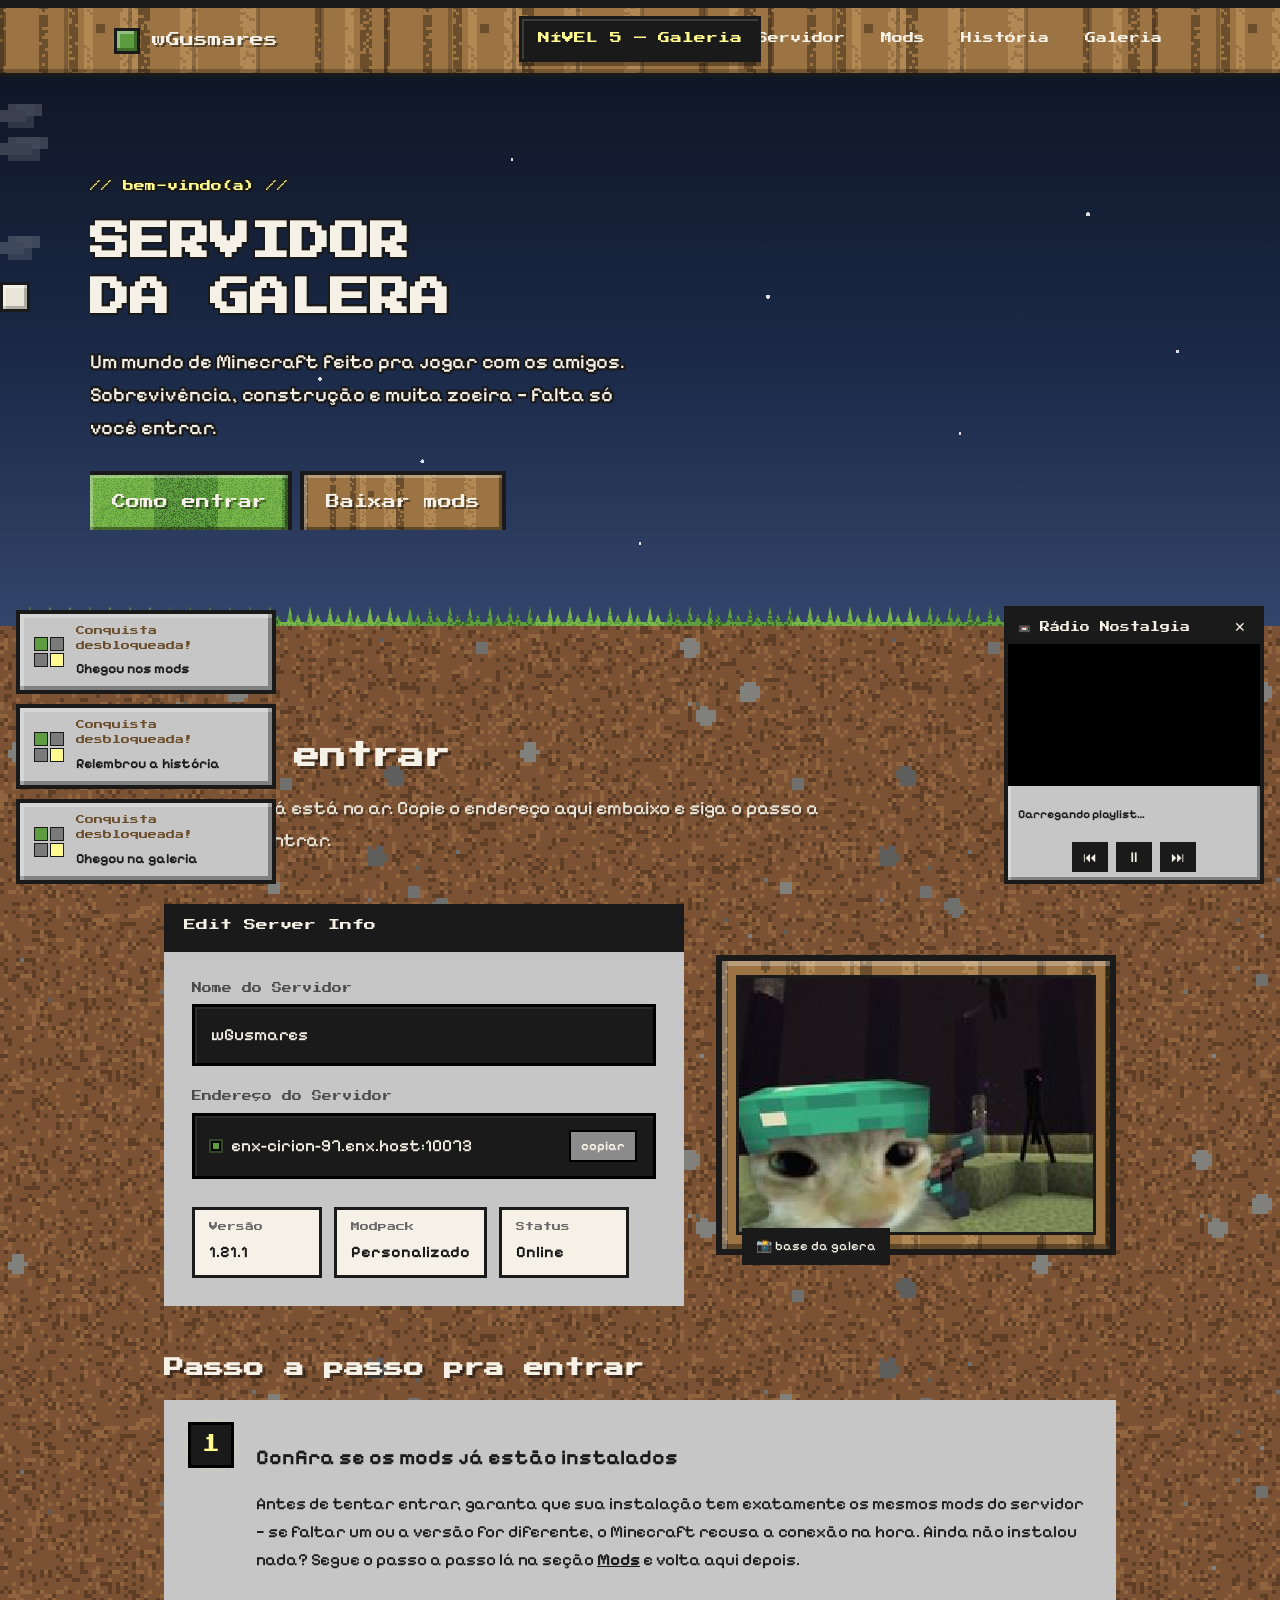
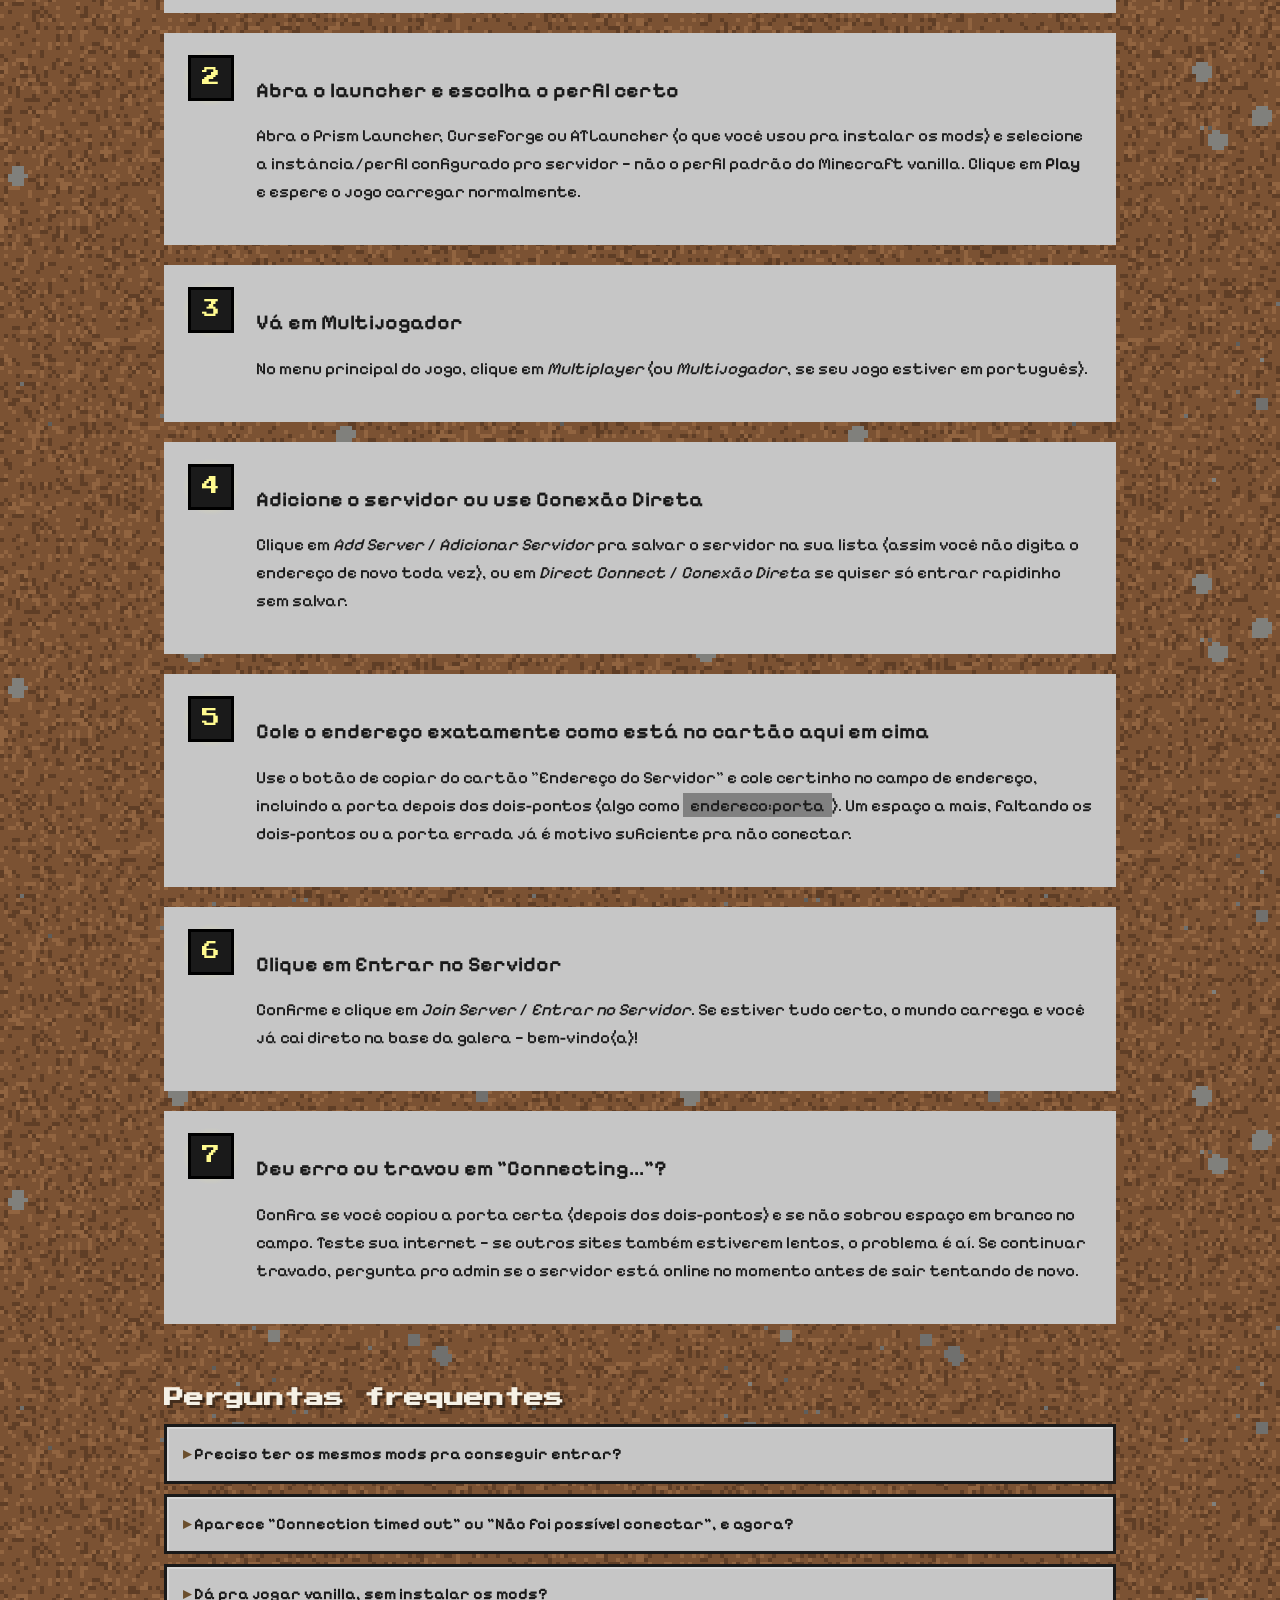
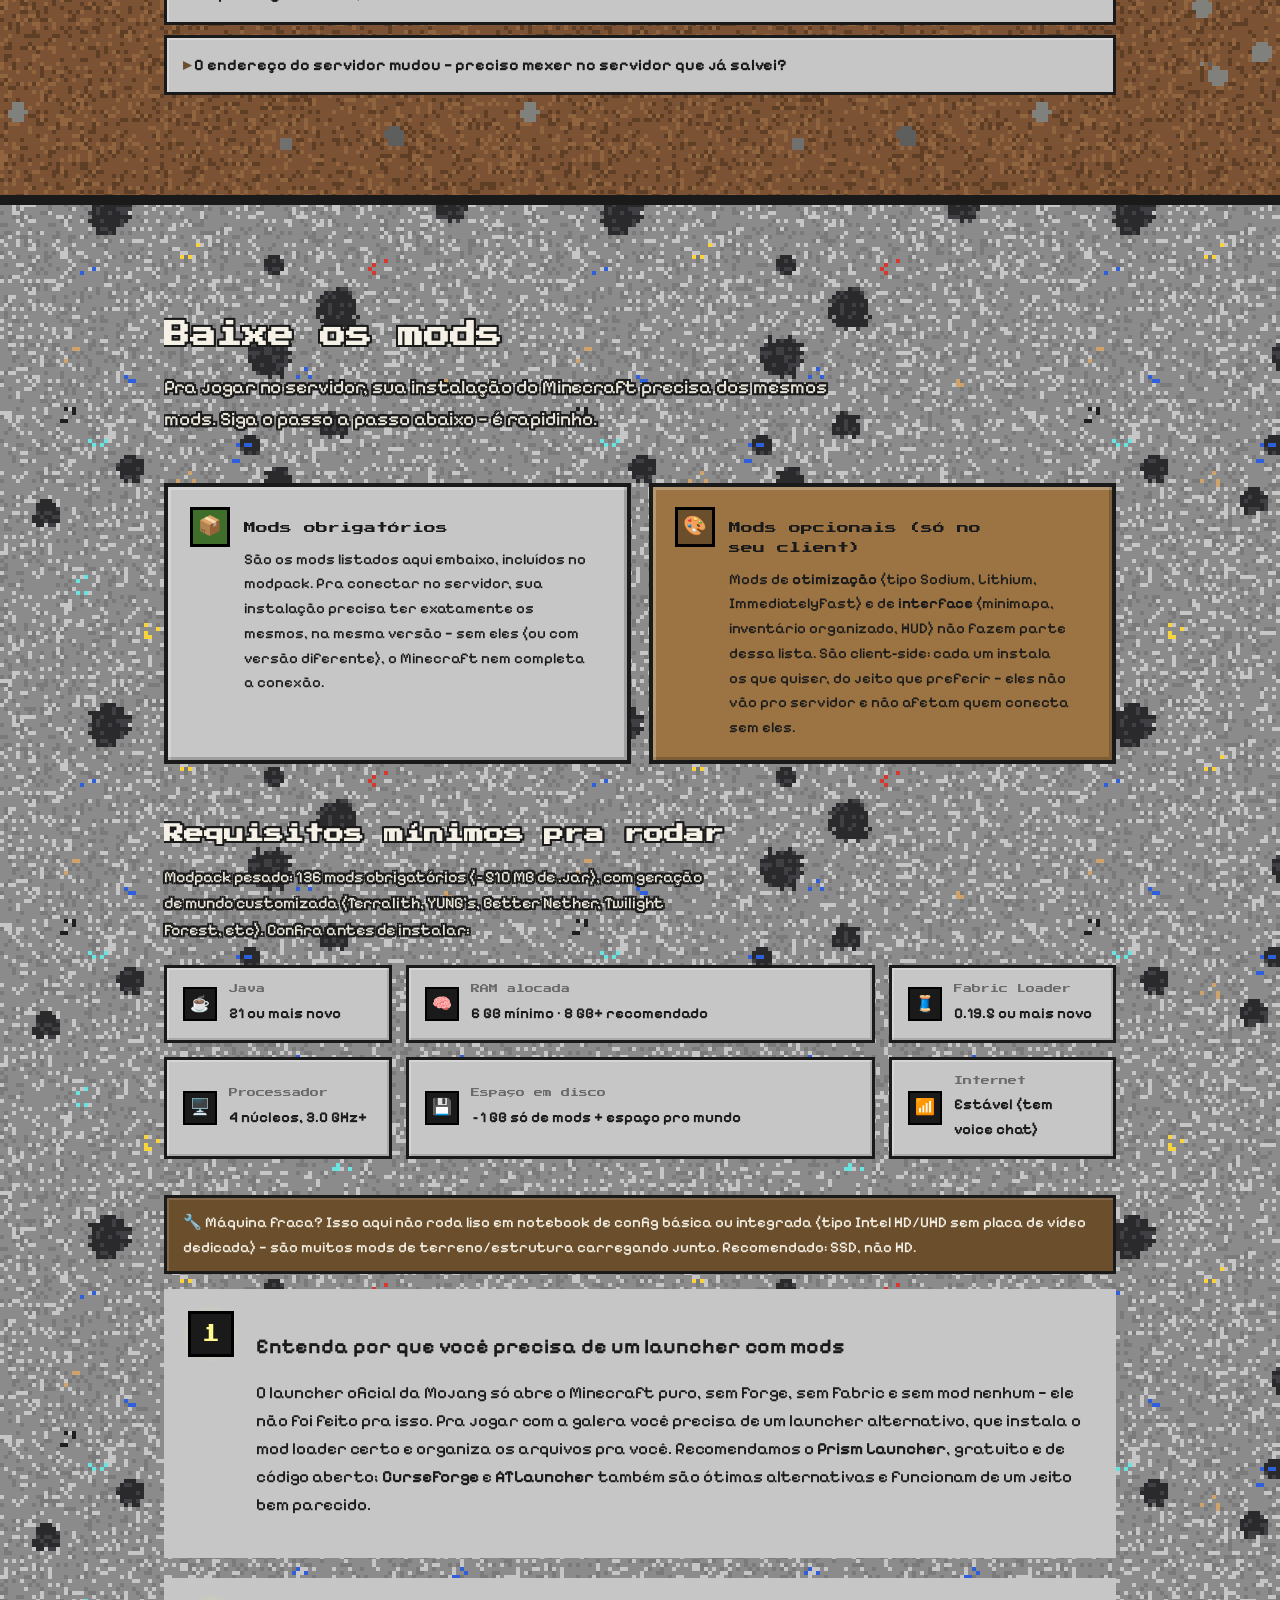
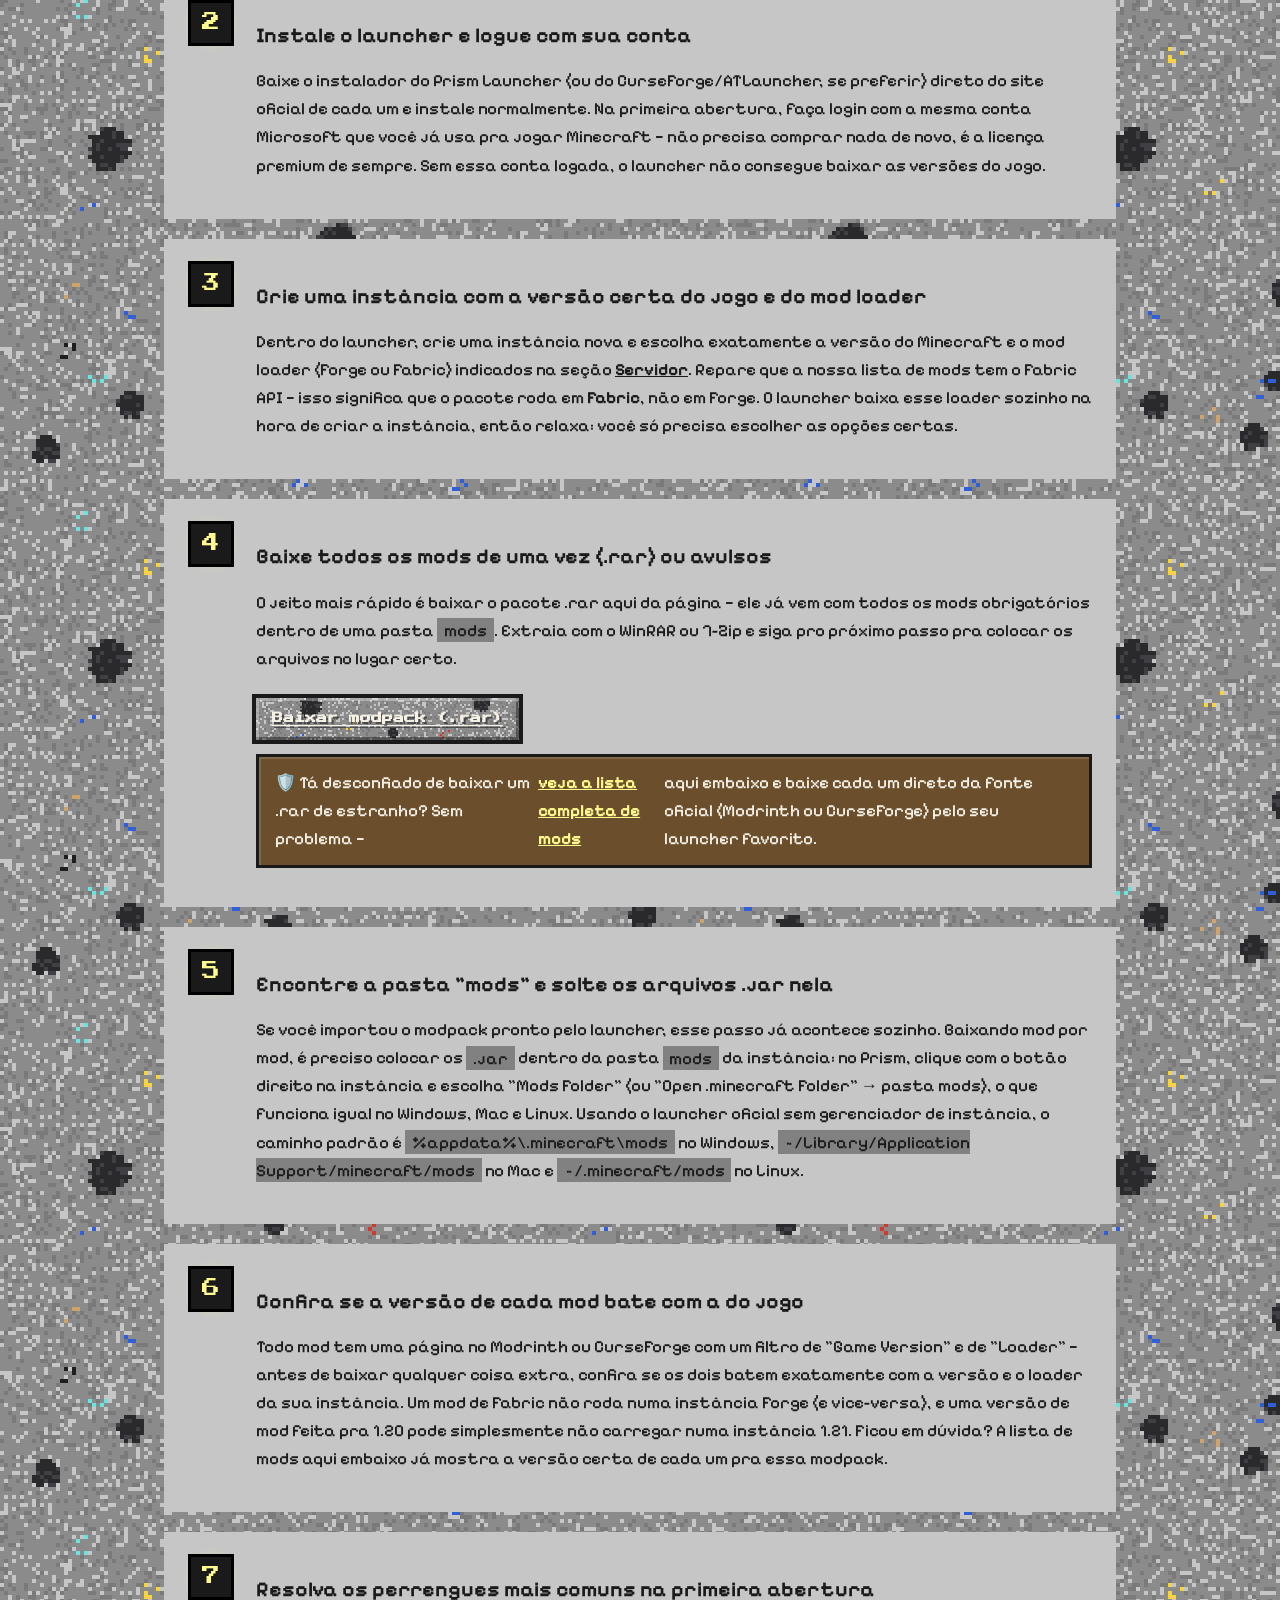
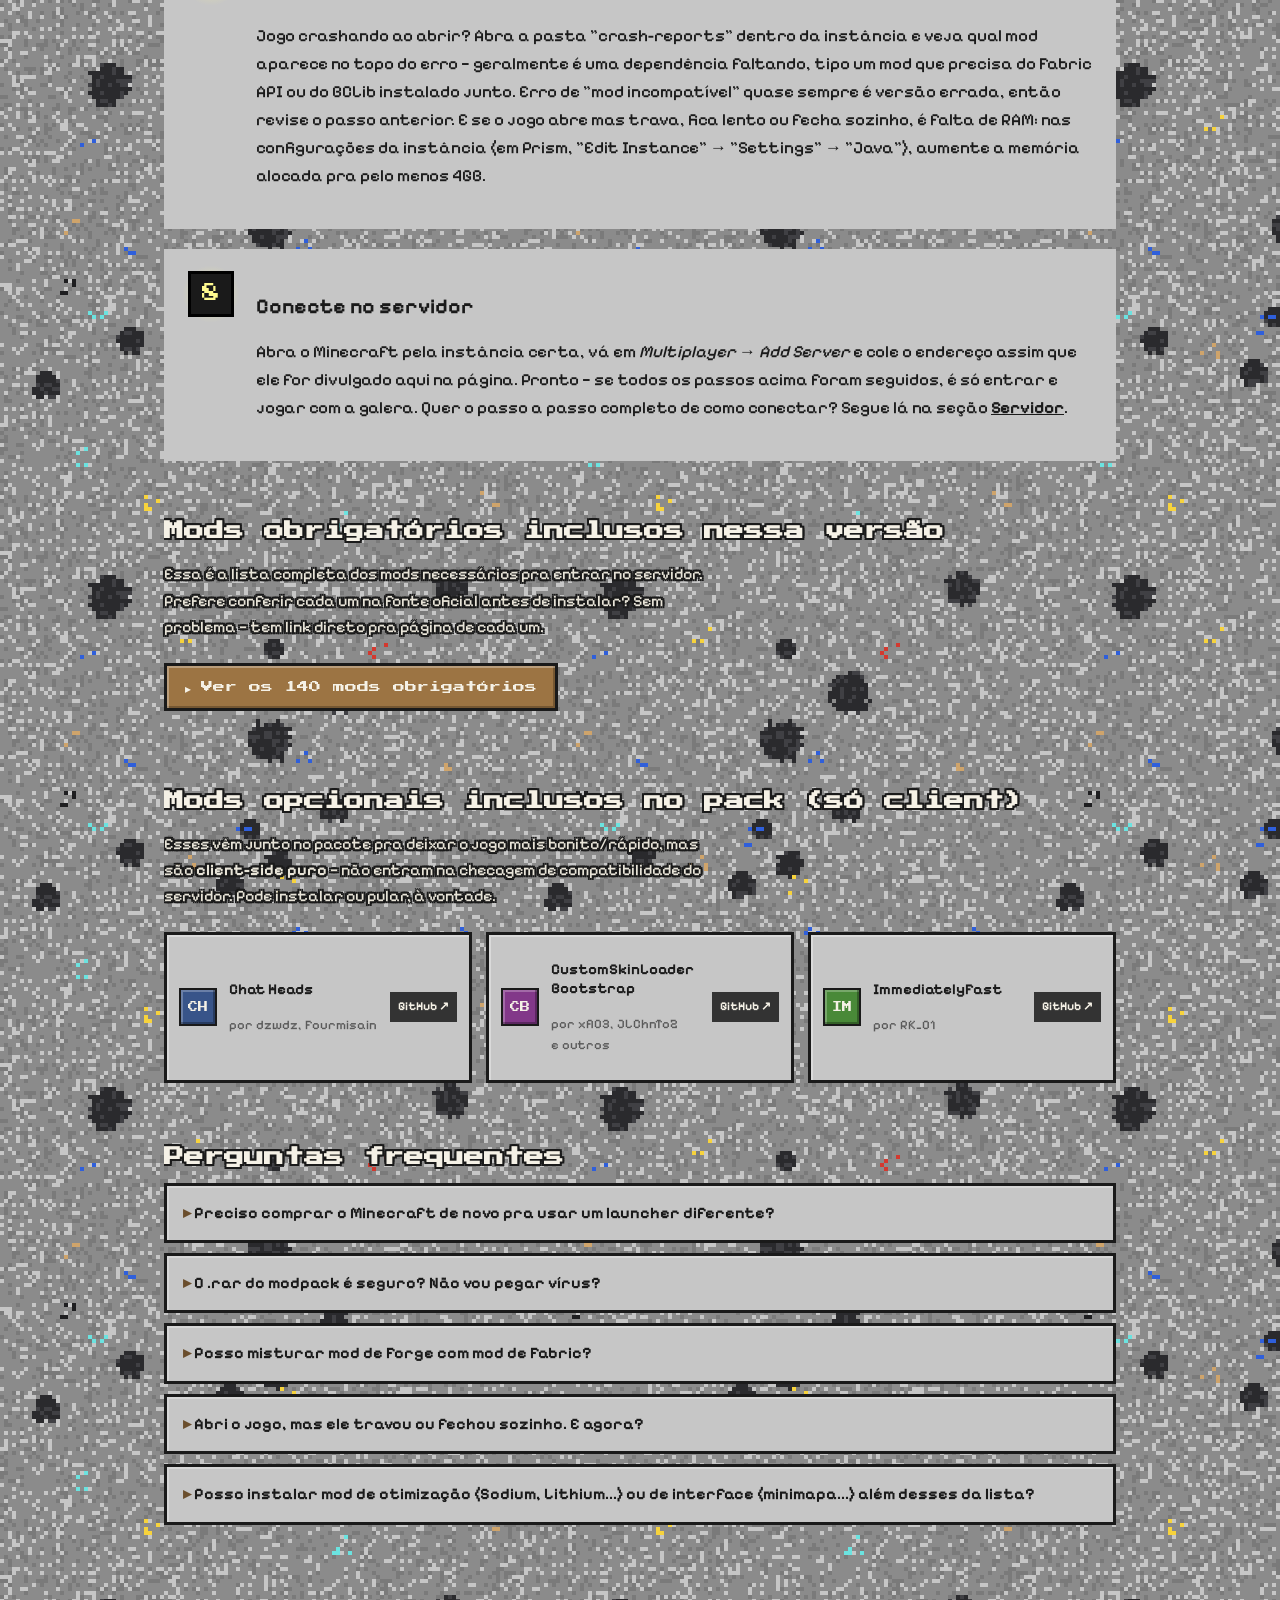
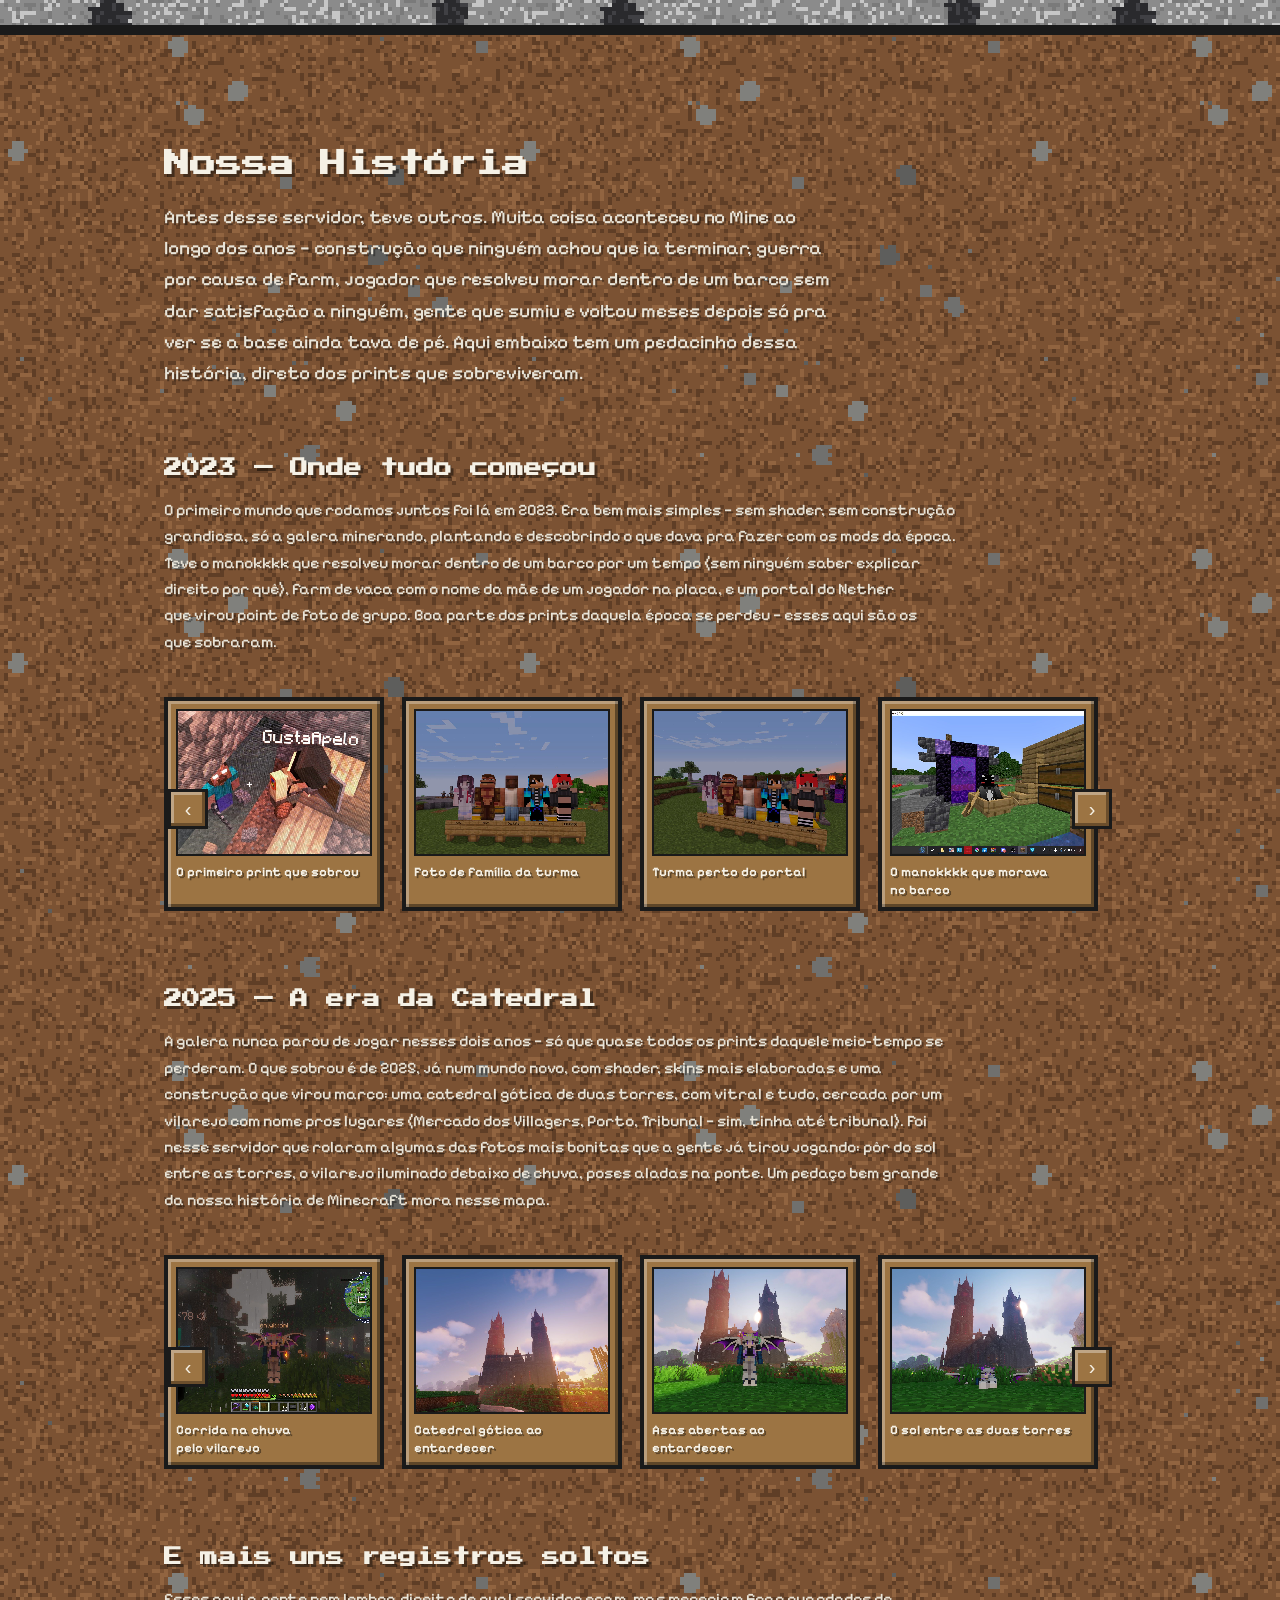
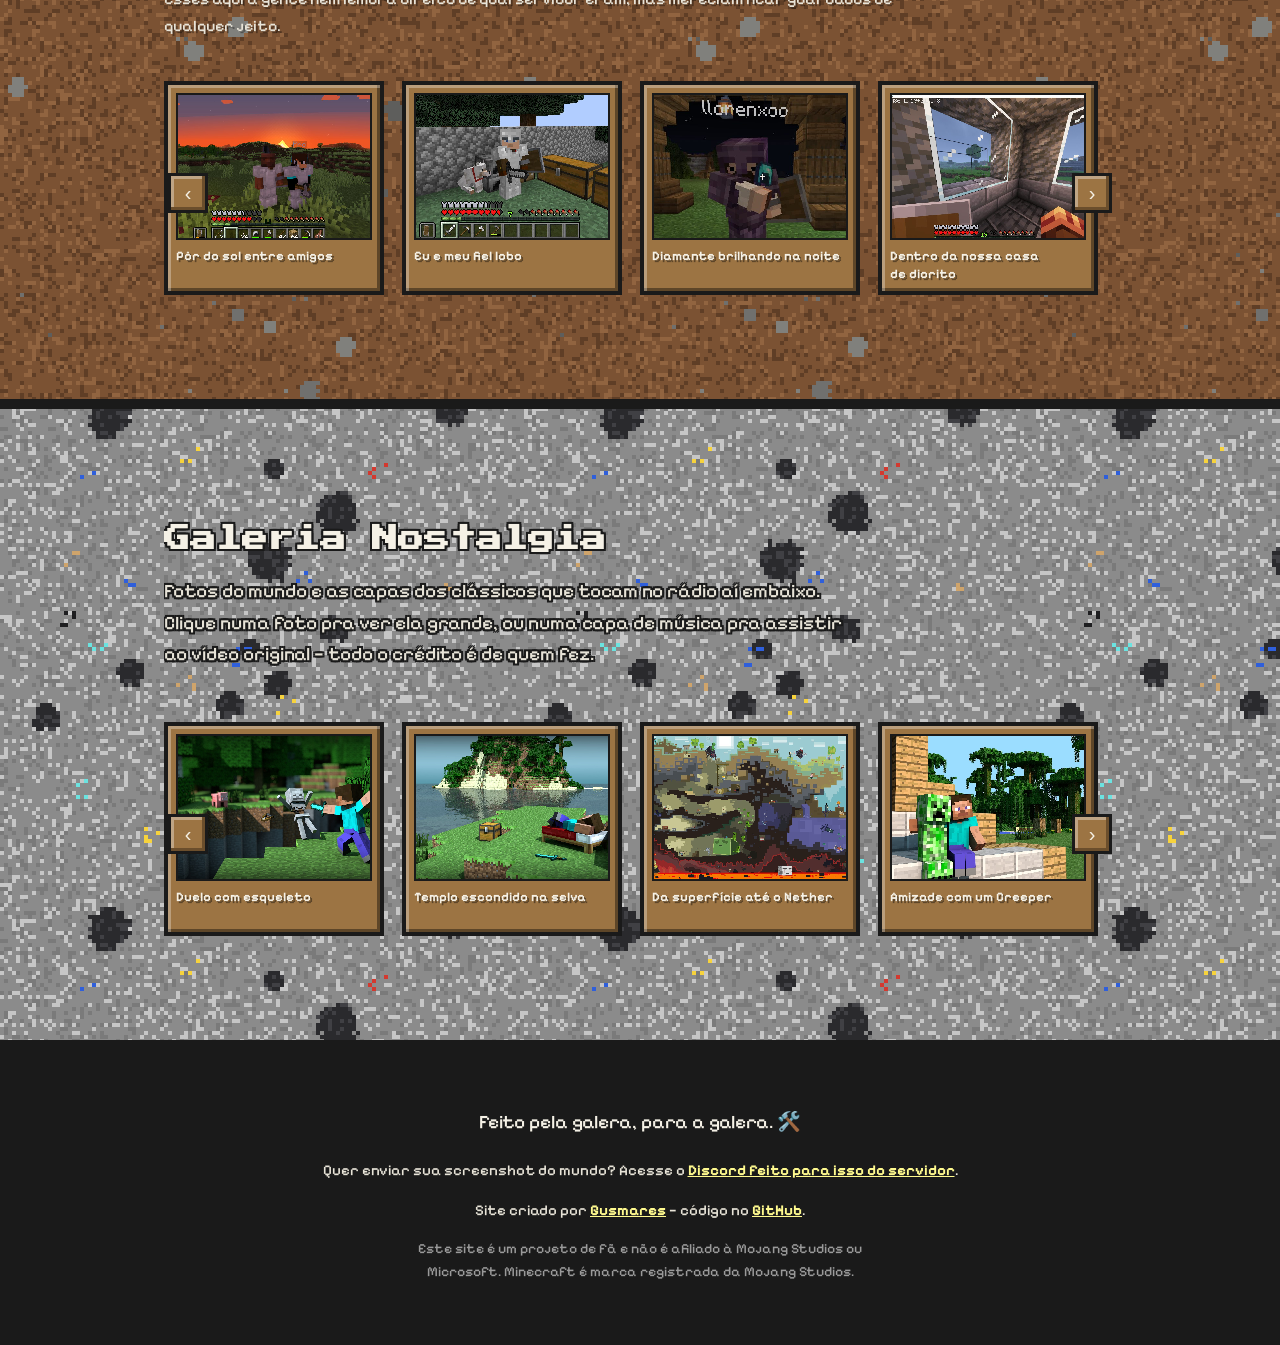
==== commit e85fcc5c: "Adiciona convite do Discord de screenshots no rodapé Co-Authored-By: Claude Sonnet 5 <noreply@anthro" ====
--- a/index.html
+++ b/index.html
@@ -1424,6 +1424,7 @@
 <footer class="site-footer">
   <div class="section-inner footer-inner">
     <p>Feito pela galera, para a galera. 🛠️</p>
+    <p class="footer-credit">Quer enviar sua screenshot do mundo? Acesse o <a href="https://discord.gg/2M74ZGUfzH" target="_blank" rel="noopener">Discord feito para isso do servidor</a>.</p>
     <p class="footer-credit">Site criado por <a href="https://github.com/Gusmares" target="_blank" rel="noopener">Gusmares</a> — código no <a href="https://github.com/Gusmares" target="_blank" rel="noopener">GitHub</a>.</p>
     <p class="footer-disclaimer">Este site é um projeto de fã e não é afiliado à Mojang Studios ou Microsoft. Minecraft é marca registrada da Mojang Studios.</p>
   </div>
--- a/css/style.css
+++ b/css/style.css
@@ -389,7 +389,10 @@
   100%{ transform: translateY(-140px); opacity: 0; }
 }
 
-/* borda de grama: capim irregular "crescendo" da faixa de terra pro céu */
+/* borda de grama: capim irregular "crescendo" da faixa de terra pro céu.
+   Um clip-path percentual só dá 5 dentes esticados na largura toda da tela
+   (feio e ainda pior em telas largas); um mask-image SVG repetido em tile
+   de tamanho fixo em px mantém os dentes pequenos e consistentes. */
 .grass-edge{
   position: relative;
   z-index: 2;
@@ -397,11 +400,12 @@
   background-color: var(--grass);
   background-image: var(--tex-grass);
   background-size: 256px 128px;
-  clip-path: polygon(
-    0% 0%, 10% 0%, 10% 35%, 20% 35%, 20% 15%, 30% 15%, 30% 45%, 40% 45%,
-    40% 0%, 50% 0%, 50% 35%, 60% 35%, 60% 15%, 70% 15%, 70% 45%, 80% 45%,
-    80% 0%, 90% 0%, 90% 35%, 100% 35%, 100% 100%, 0% 100%
-  );
+  -webkit-mask-image: url("data:image/svg+xml,%3Csvg xmlns='http://www.w3.org/2000/svg' width='20' height='26'%3E%3Cpath d='M0 22H3L6 6L9 22H11L14 14L17 22H20V26H0Z'/%3E%3C/svg%3E");
+  mask-image: url("data:image/svg+xml,%3Csvg xmlns='http://www.w3.org/2000/svg' width='20' height='26'%3E%3Cpath d='M0 22H3L6 6L9 22H11L14 14L17 22H20V26H0Z'/%3E%3C/svg%3E");
+  -webkit-mask-repeat: repeat-x;
+  mask-repeat: repeat-x;
+  -webkit-mask-size: 20px 26px;
+  mask-size: 20px 26px;
 }
 
 /* ==========================================================================
@@ -434,6 +438,9 @@
   font-size: 10px;
   color: var(--cream);
   text-shadow: 2px 2px 0 var(--shadow-soft);
+  background: rgba(0,0,0,.4);
+  border: 2px solid rgba(0,0,0,.5);
+  padding: 8px 10px;
   margin-bottom: 10px;
 }
 .device-notice__tag{
@@ -478,6 +485,9 @@
   line-height: 1.55;
   margin: 0 0 14px;
   color: var(--cream);
+  background: rgba(0,0,0,.4);
+  border: 2px solid rgba(0,0,0,.5);
+  padding: 10px 12px;
 }
 .device-notice__ok{ width: 100%; text-align: center; }
 
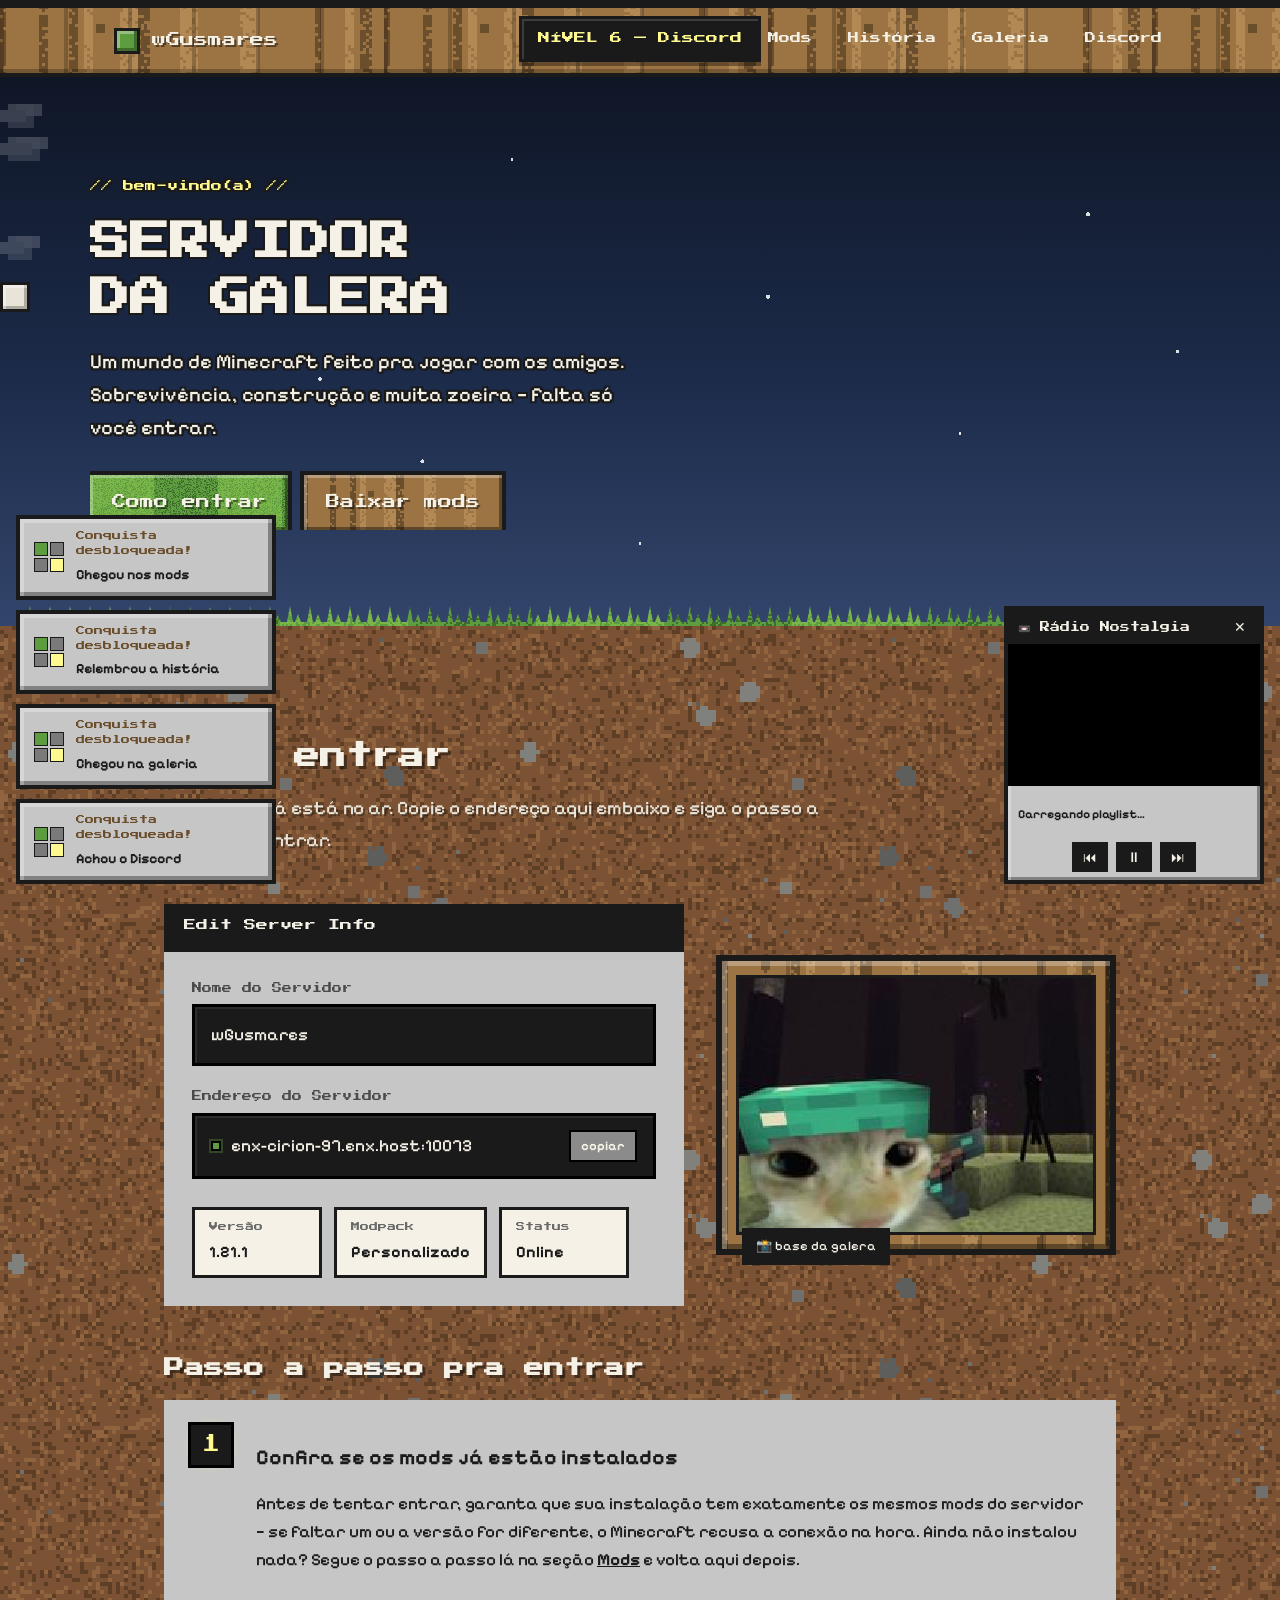
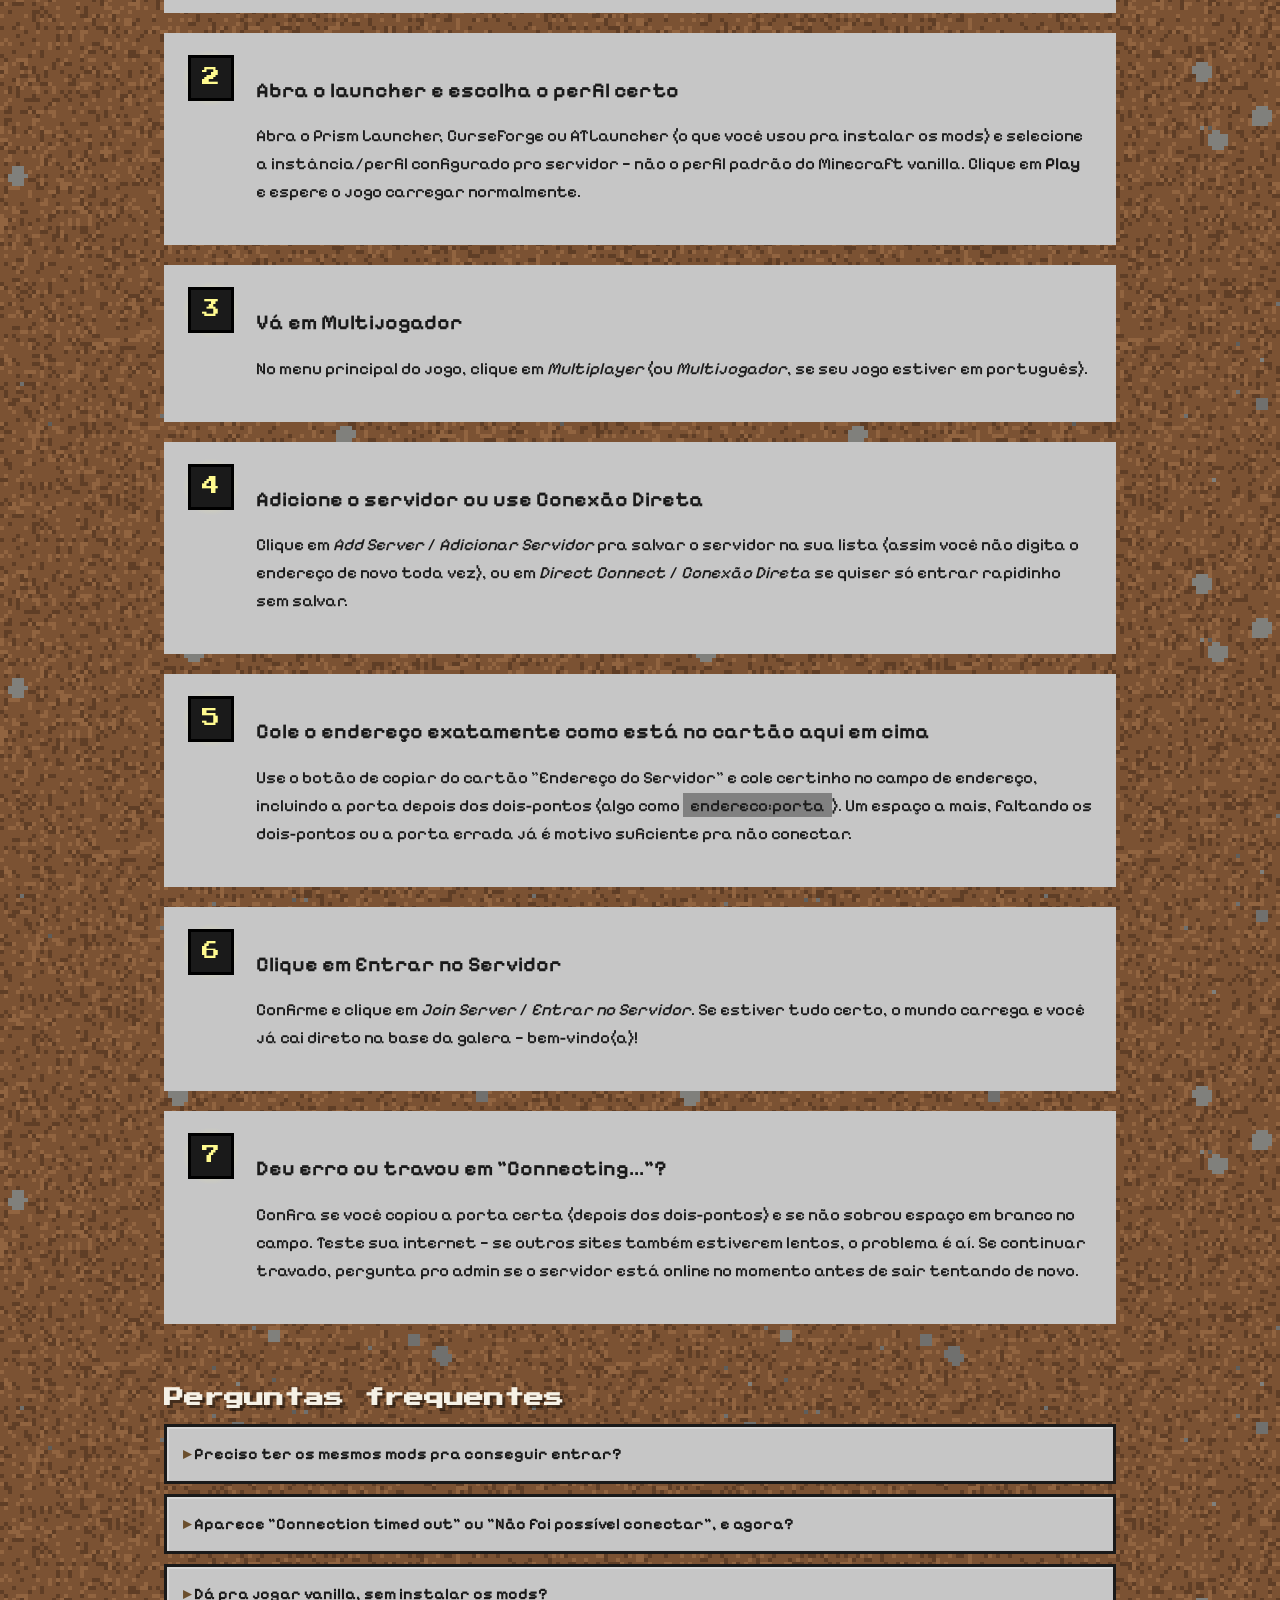
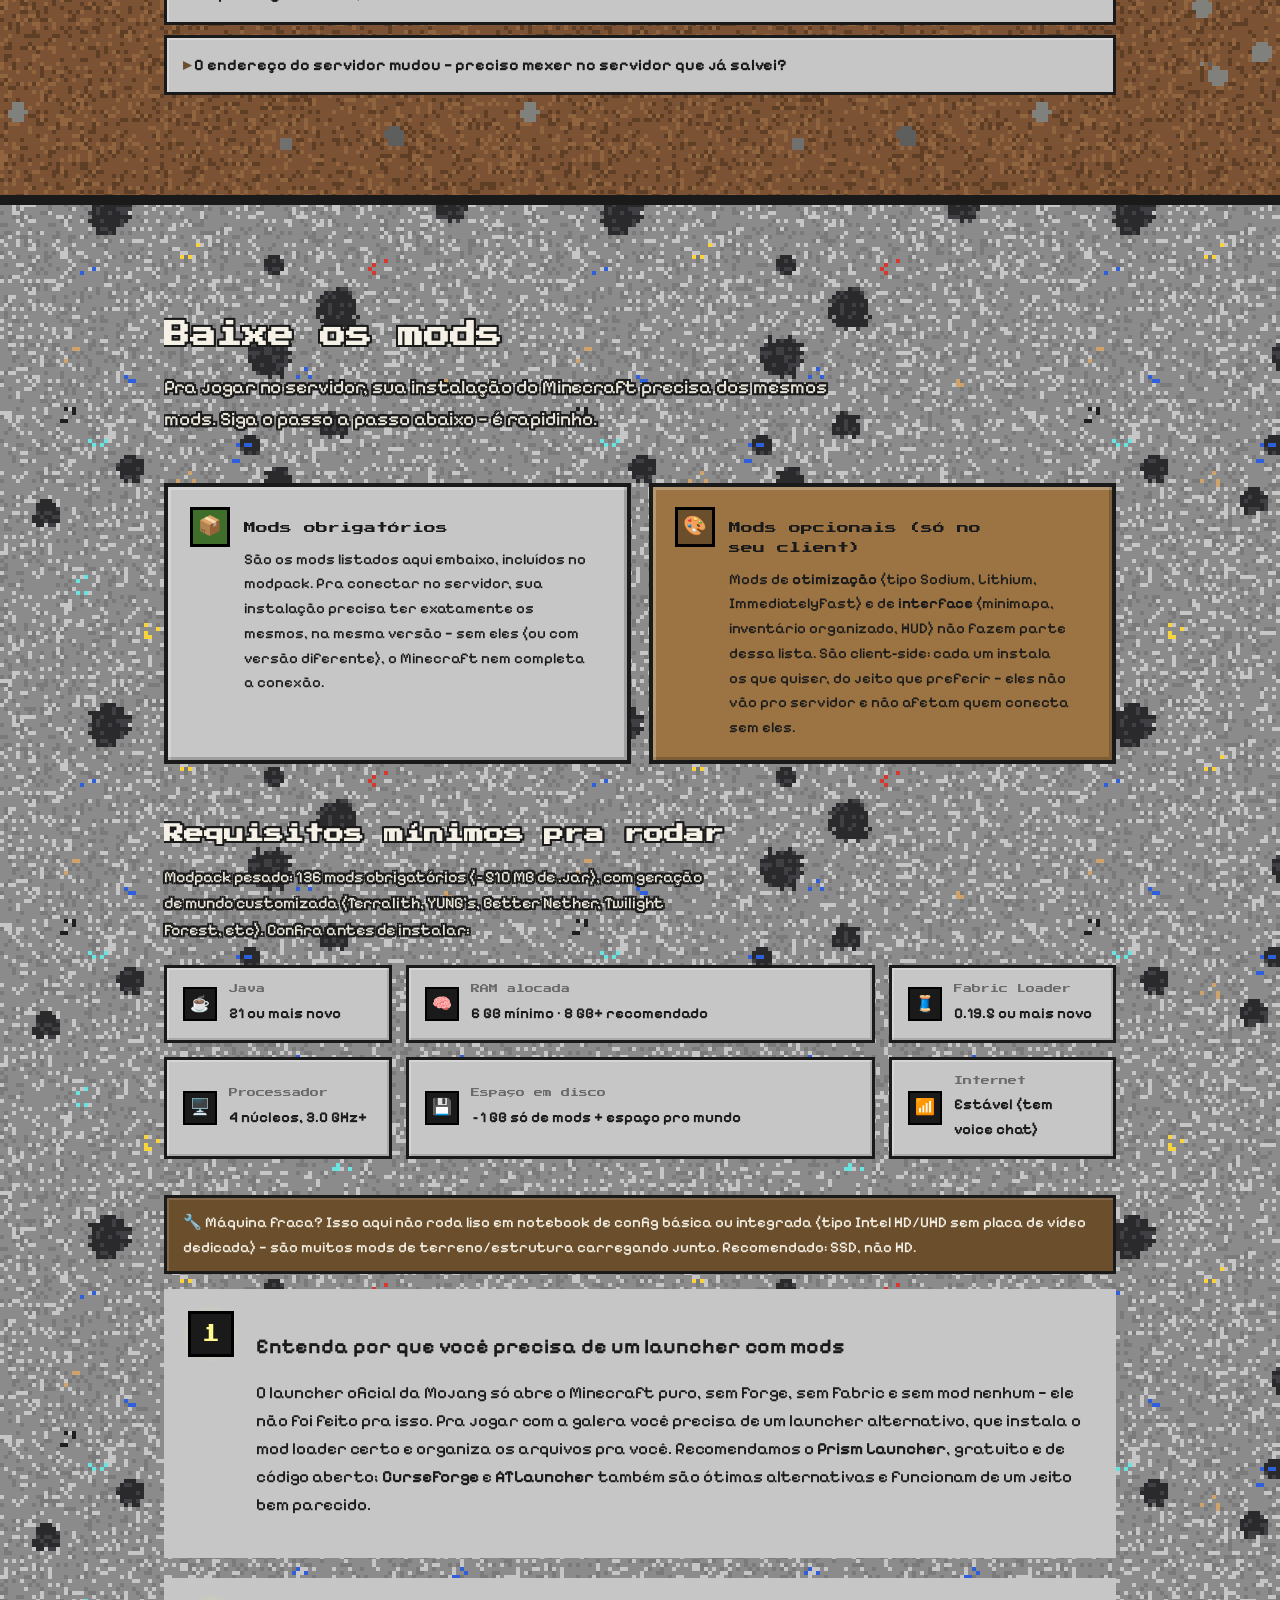
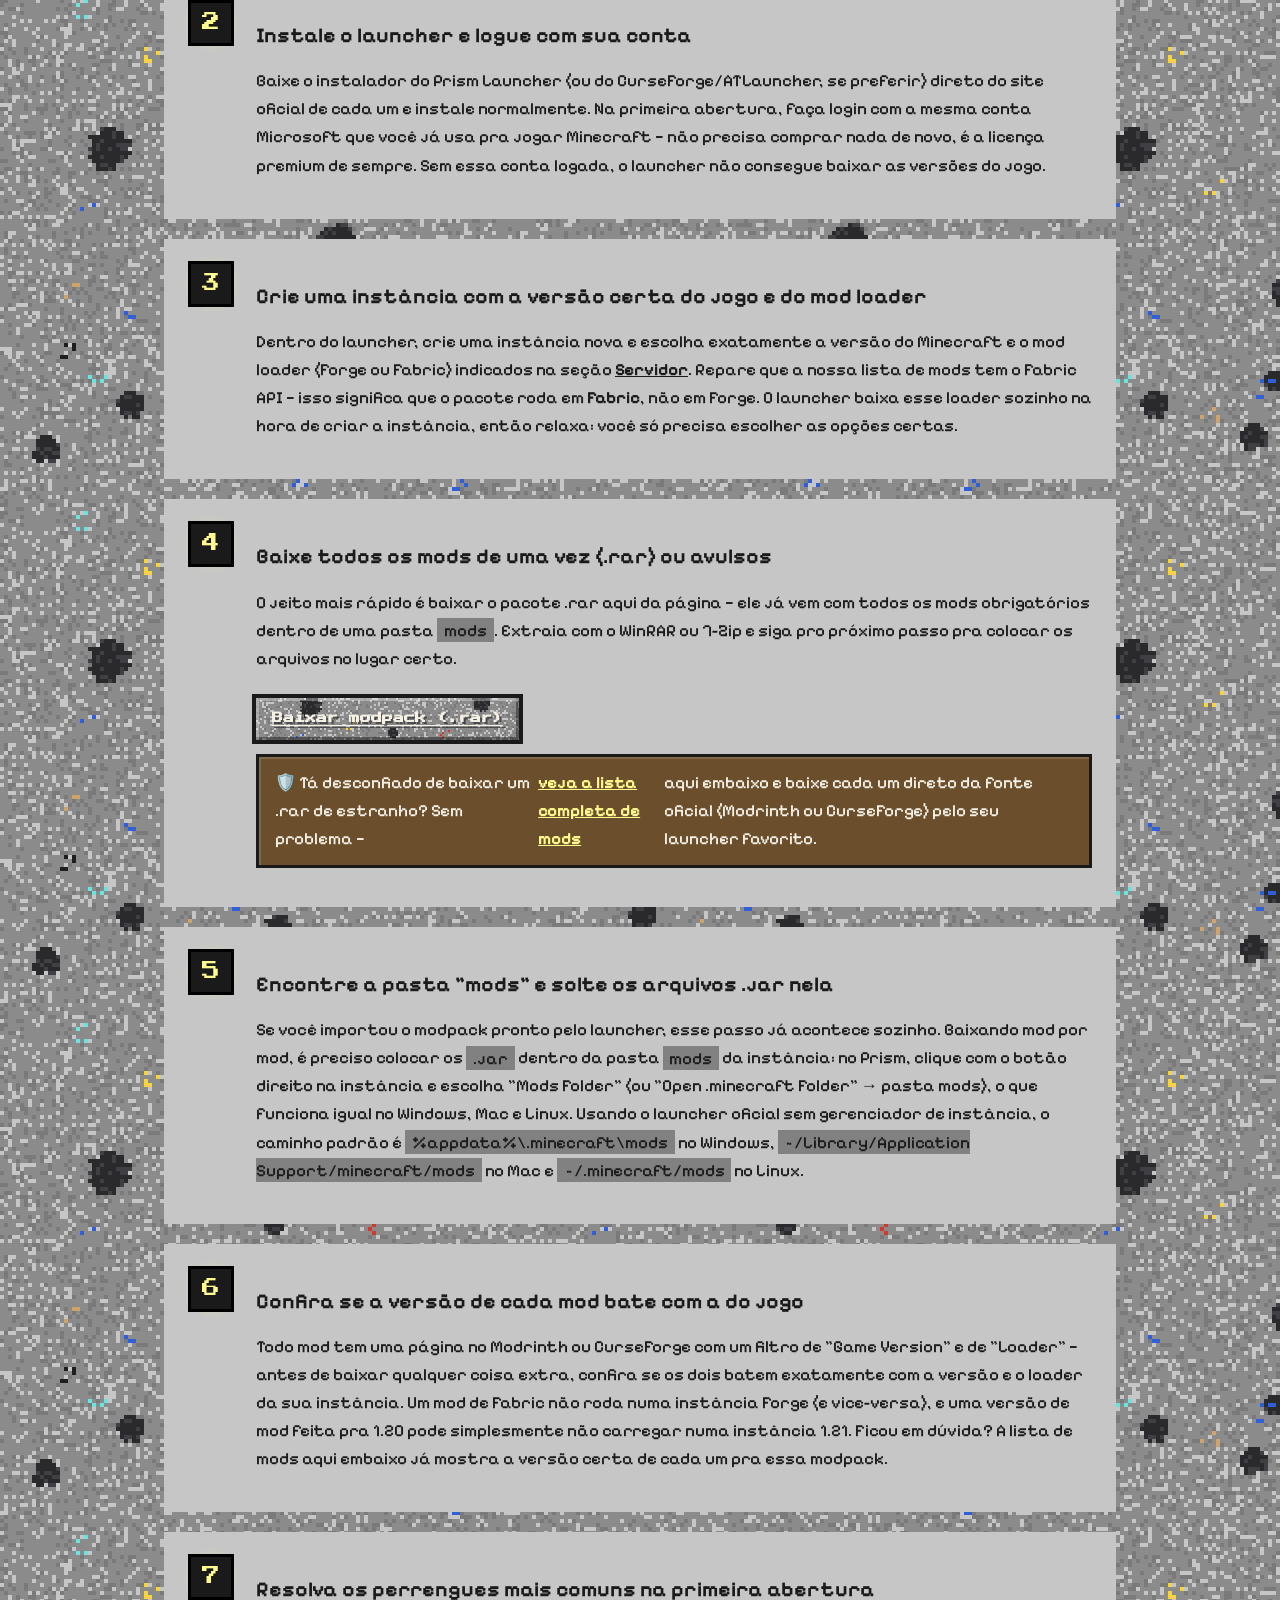
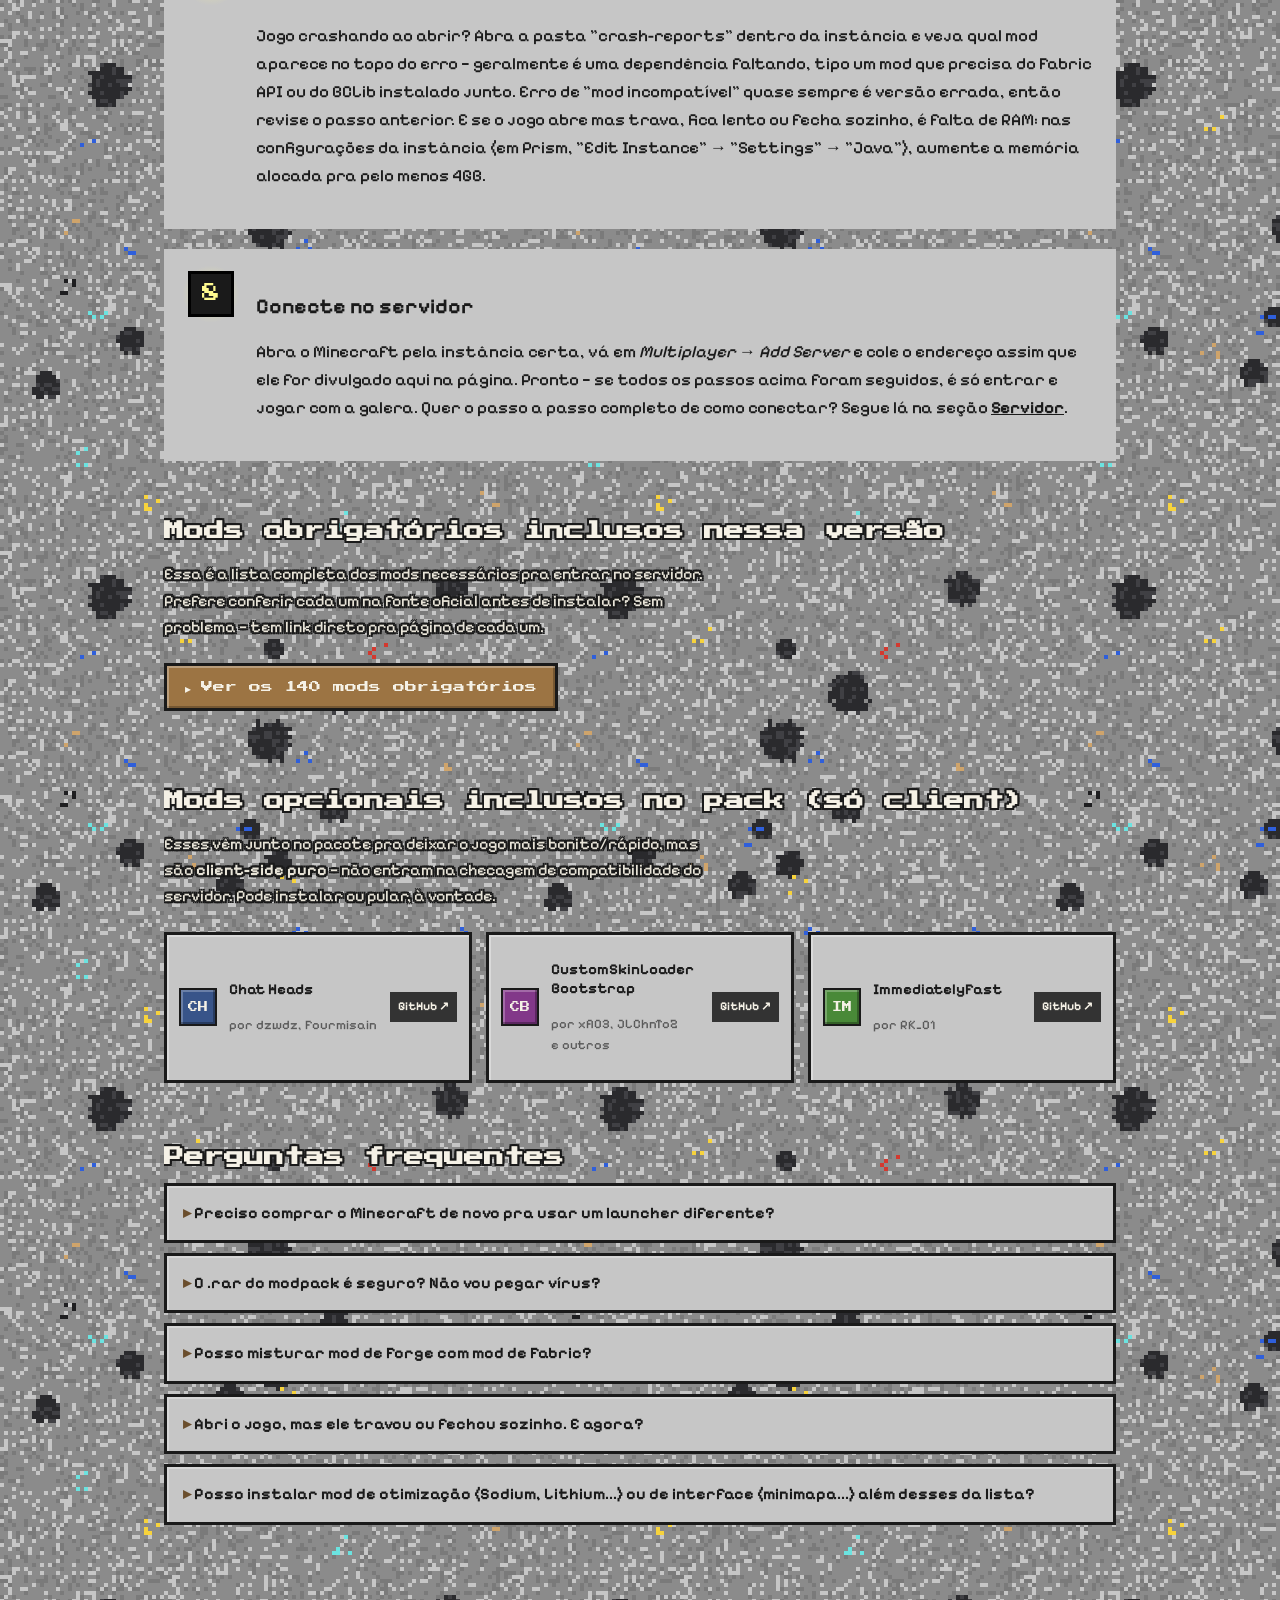
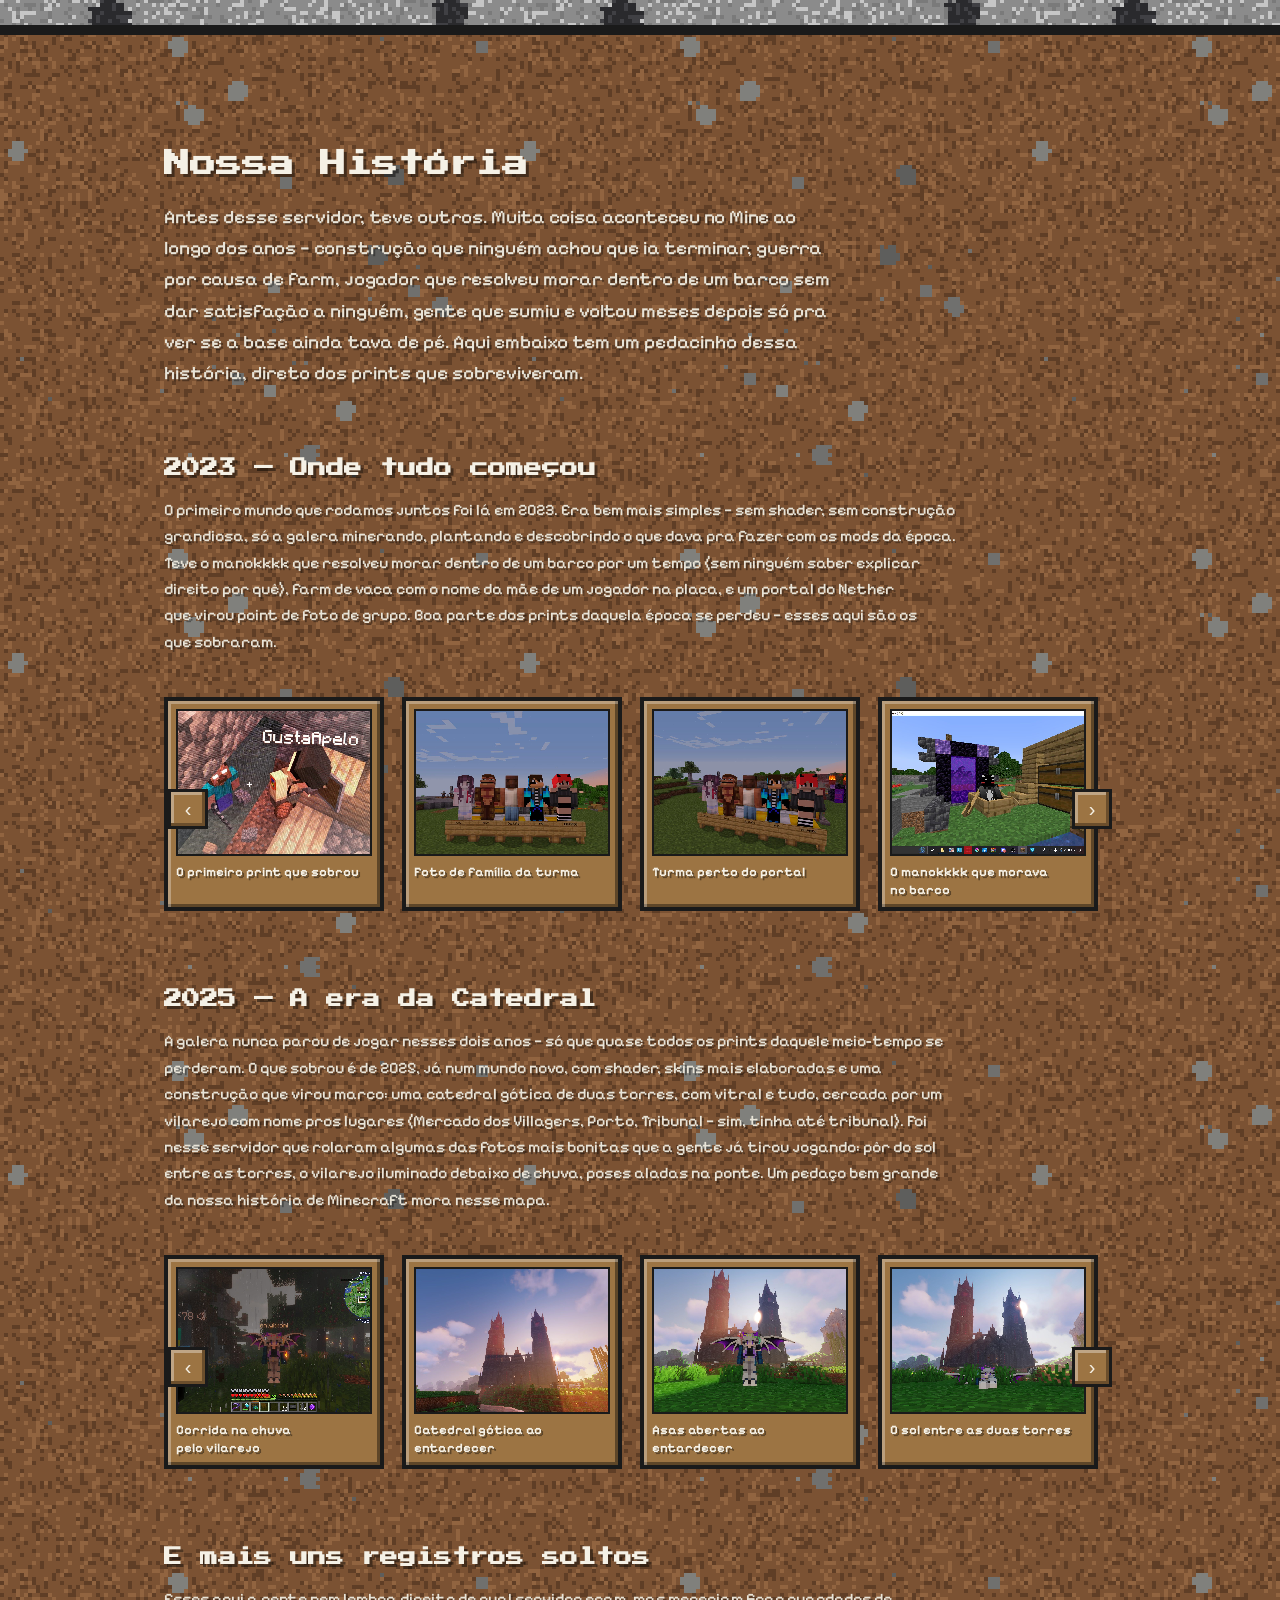
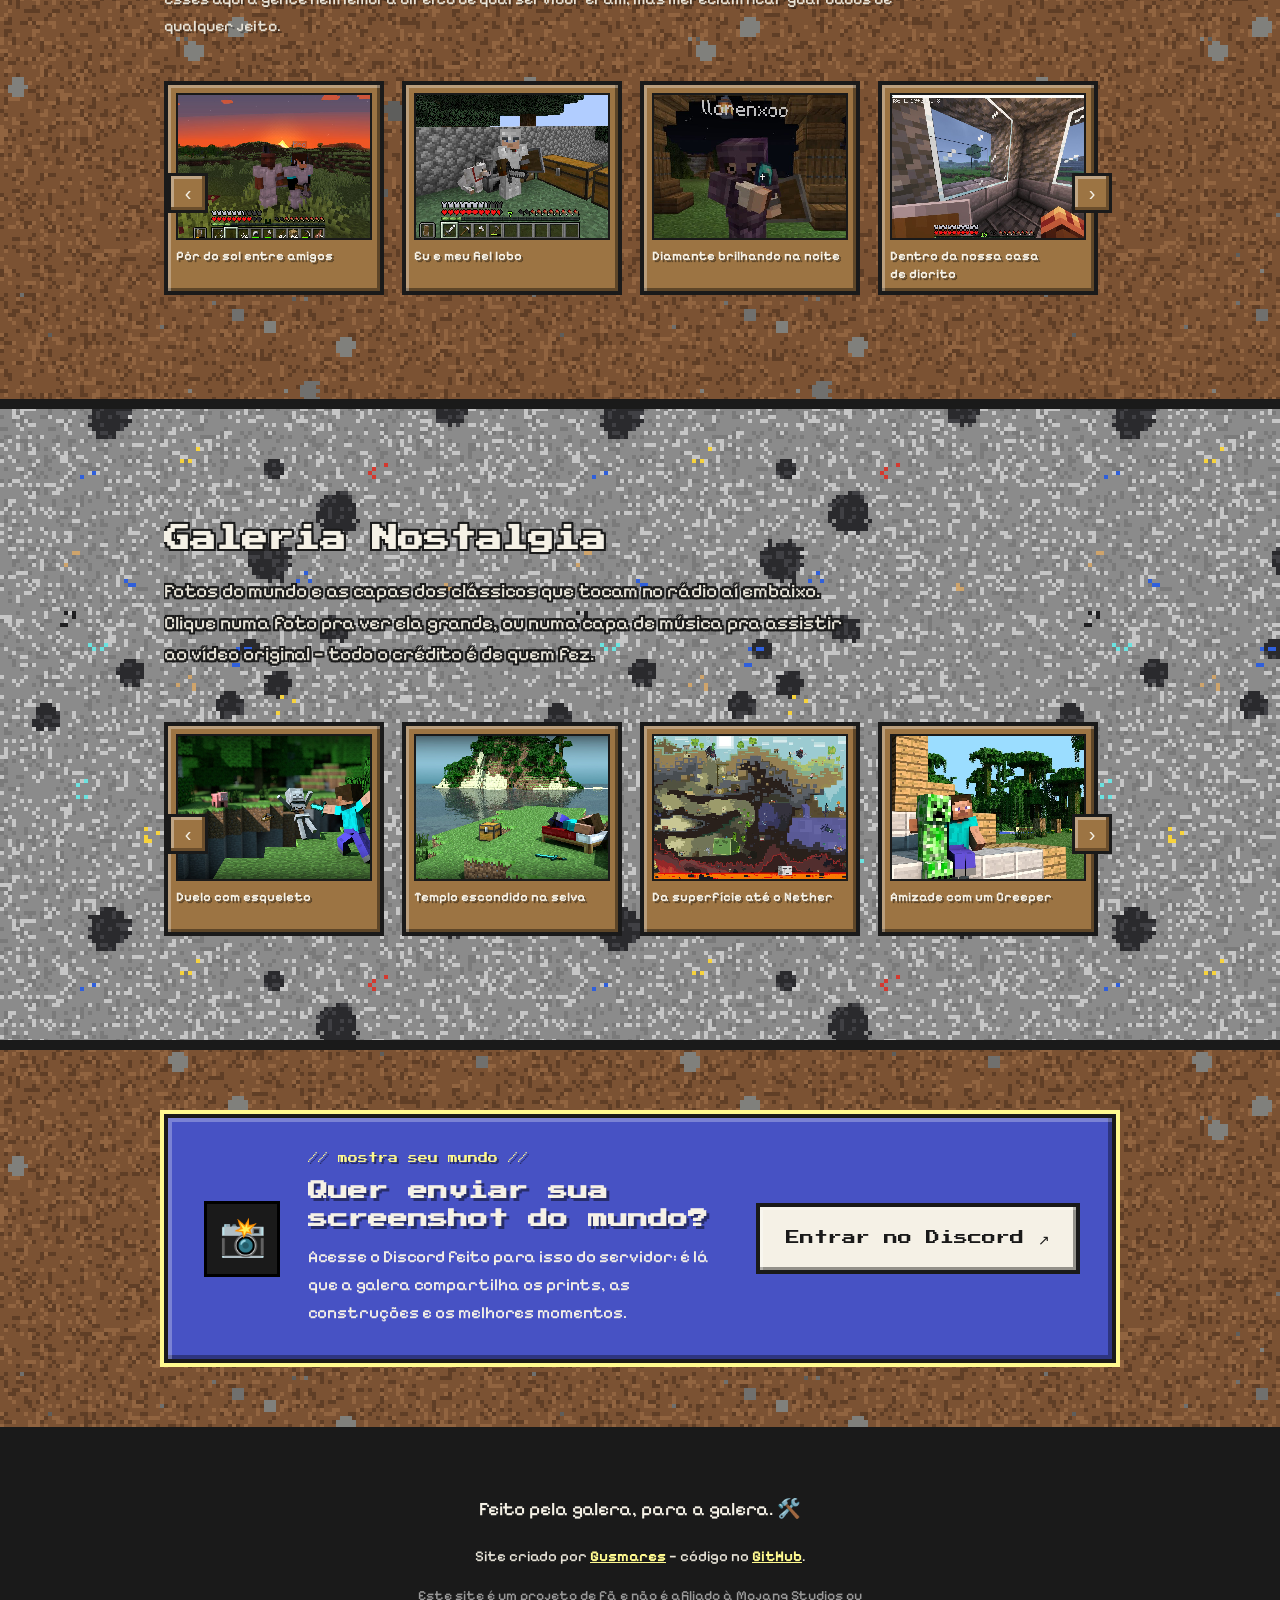
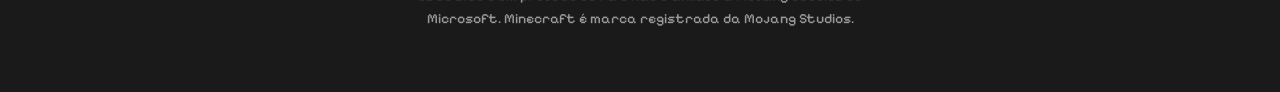
==== commit 28228d00: "Cria seção própria em destaque pro Discord de screenshots Move o convite do rodapé pra uma seção ant" ====
--- a/index.html
+++ b/index.html
@@ -33,6 +33,7 @@
       <a href="#mods">Mods</a>
       <a href="#historia">História</a>
       <a href="#galeria">Galeria</a>
+      <a href="#discord">Discord</a>
     </nav>
   </div>
 </header>
@@ -1418,13 +1419,27 @@
     </div>
   </section>
 
+  <!-- ================= DISCORD ================= -->
+  <section class="discord-cta tex-dirt" id="discord">
+    <div class="section-inner">
+      <div class="discord-card pixel-panel reveal">
+        <div class="discord-card__icon" aria-hidden="true">📸</div>
+        <div class="discord-card__body">
+          <p class="discord-card__eyebrow">// mostra seu mundo //</p>
+          <h2 class="discord-card__title">Quer enviar sua screenshot do mundo?</h2>
+          <p class="discord-card__text">Acesse o Discord feito para isso do servidor: é lá que a galera compartilha os prints, as construções e os melhores momentos.</p>
+        </div>
+        <a class="btn discord-btn" href="https://discord.gg/2M74ZGUfzH" target="_blank" rel="noopener">Entrar no Discord ↗</a>
+      </div>
+    </div>
+  </section>
+
 </main>
 
 <!-- ================= FOOTER ================= -->
 <footer class="site-footer">
   <div class="section-inner footer-inner">
     <p>Feito pela galera, para a galera. 🛠️</p>
-    <p class="footer-credit">Quer enviar sua screenshot do mundo? Acesse o <a href="https://discord.gg/2M74ZGUfzH" target="_blank" rel="noopener">Discord feito para isso do servidor</a>.</p>
     <p class="footer-credit">Site criado por <a href="https://github.com/Gusmares" target="_blank" rel="noopener">Gusmares</a> — código no <a href="https://github.com/Gusmares" target="_blank" rel="noopener">GitHub</a>.</p>
     <p class="footer-disclaimer">Este site é um projeto de fã e não é afiliado à Mojang Studios ou Microsoft. Minecraft é marca registrada da Mojang Studios.</p>
   </div>
--- a/css/style.css
+++ b/css/style.css
@@ -1065,6 +1065,73 @@
 }
 .lightbox-close:hover{ filter: brightness(1.15); }
 body.lightbox-open{ overflow: hidden; }
+
+/* ---------- DISCORD (chamada em destaque antes do rodapé) ---------- */
+.discord-cta{ position: relative; }
+.discord-cta::before{
+  content: "";
+  display: block;
+  height: 10px;
+  background-color: var(--ink);
+}
+.discord-cta .section-inner{ padding-top: 64px; padding-bottom: 64px; }
+.discord-card{
+  display: flex;
+  align-items: center;
+  gap: 28px;
+  padding: 32px 36px;
+  background: #4752c4;
+  color: var(--cream);
+  box-shadow:
+    inset 4px 4px 0 0 rgba(255,255,255,.28),
+    inset -4px -4px 0 0 rgba(0,0,0,.35),
+    0 0 0 4px var(--yellow);
+}
+.discord-card__icon{
+  flex-shrink: 0;
+  width: 76px;
+  height: 76px;
+  display: flex;
+  align-items: center;
+  justify-content: center;
+  font-size: 38px;
+  background: var(--ink);
+  box-shadow: inset 0 0 0 3px #000, inset 3px 3px 0 0 rgba(255,255,255,.1);
+}
+.discord-card__body{ flex: 1; min-width: 0; }
+.discord-card__eyebrow{
+  font-family: var(--font-title);
+  font-size: 10px;
+  color: var(--yellow);
+  margin: 0 0 10px;
+  text-shadow: 2px 2px 0 var(--shadow-soft);
+}
+.discord-card__title{
+  font-size: 20px;
+  color: var(--cream);
+  margin: 0 0 10px;
+}
+.discord-card__text{
+  font-size: 17px;
+  margin: 0;
+  color: var(--cream);
+}
+.discord-btn{
+  flex-shrink: 0;
+  font-size: 14px;
+  padding: 20px 26px;
+  color: var(--ink);
+  text-shadow: none;
+  background-color: var(--cream);
+  background-image: none;
+  white-space: nowrap;
+}
+.discord-btn:hover{ filter: none; color: var(--ink); background-color: var(--yellow); }
+@media (max-width: 860px){
+  .discord-card{ flex-direction: column; align-items: stretch; text-align: center; padding: 28px 22px; }
+  .discord-card__icon{ align-self: center; }
+  .discord-btn{ text-align: center; white-space: normal; }
+}
 
 /* ==========================================================================
    EFEITOS MÁGICOS
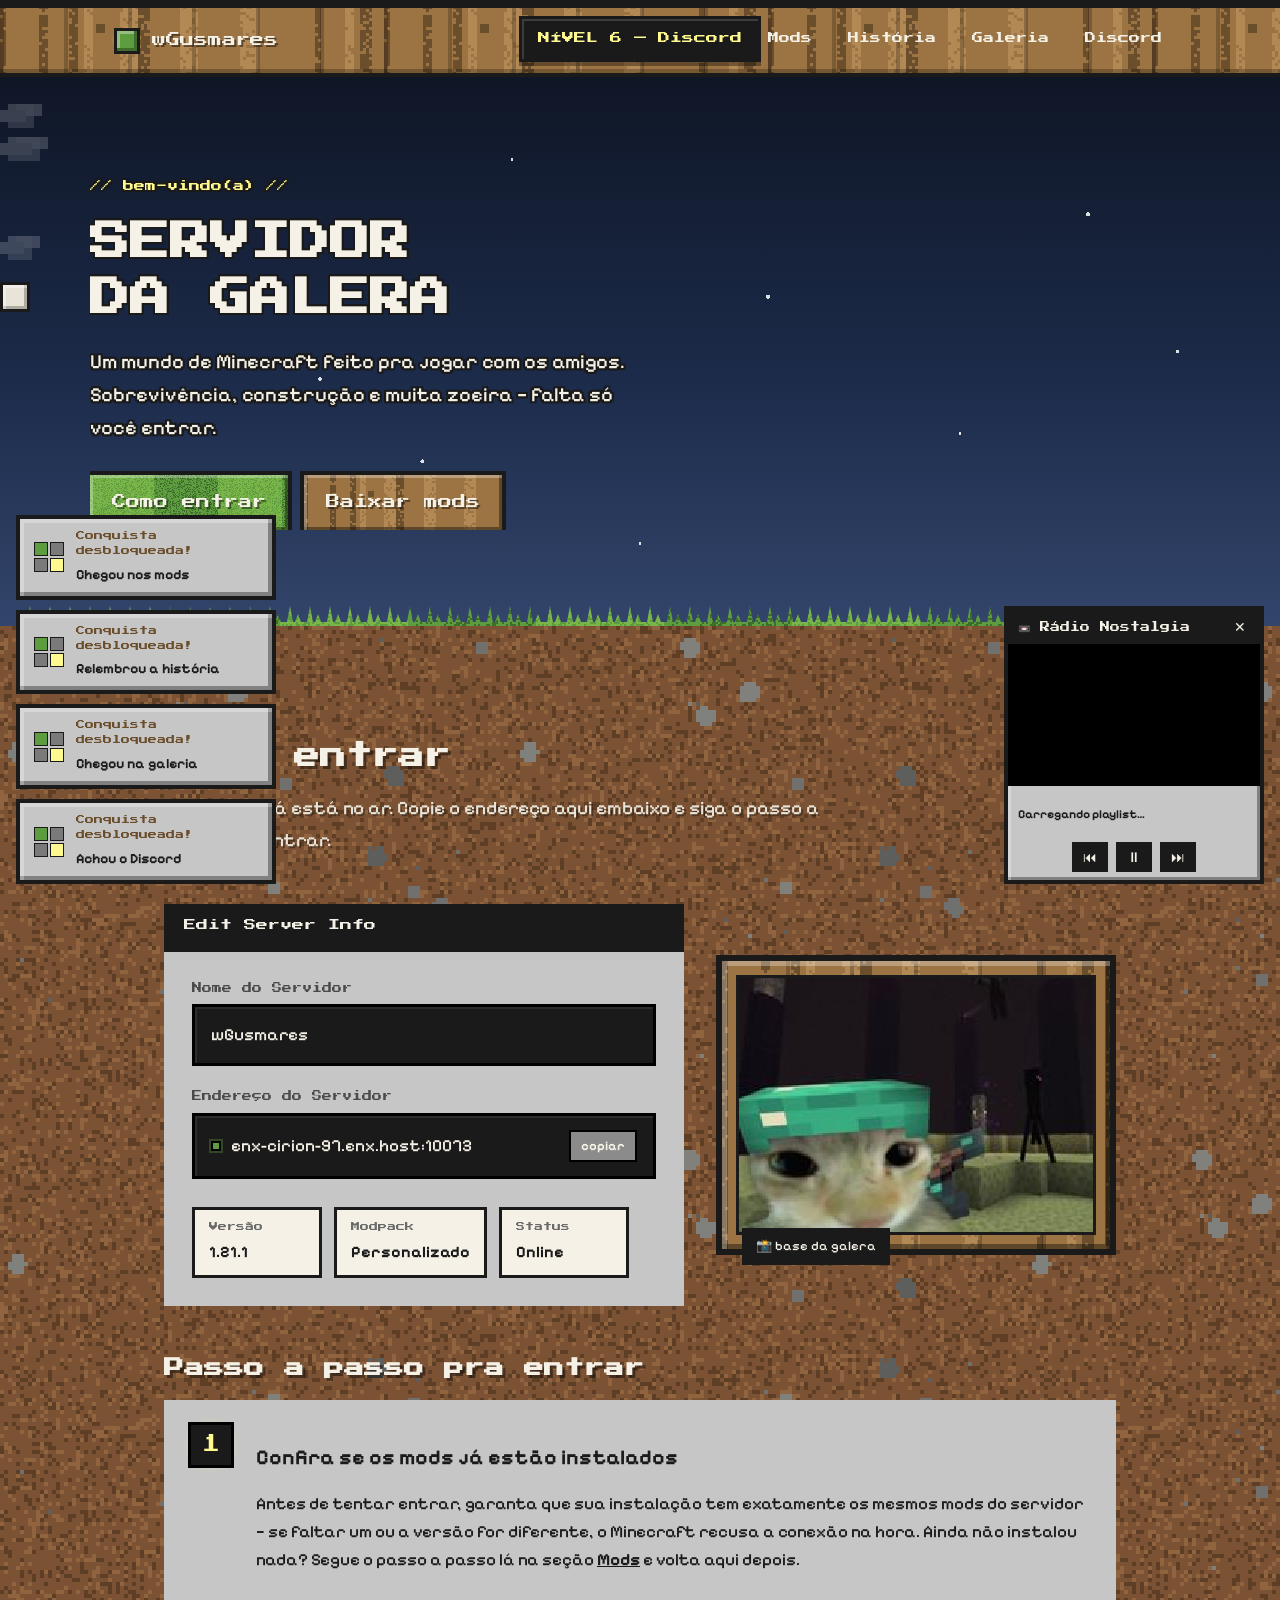
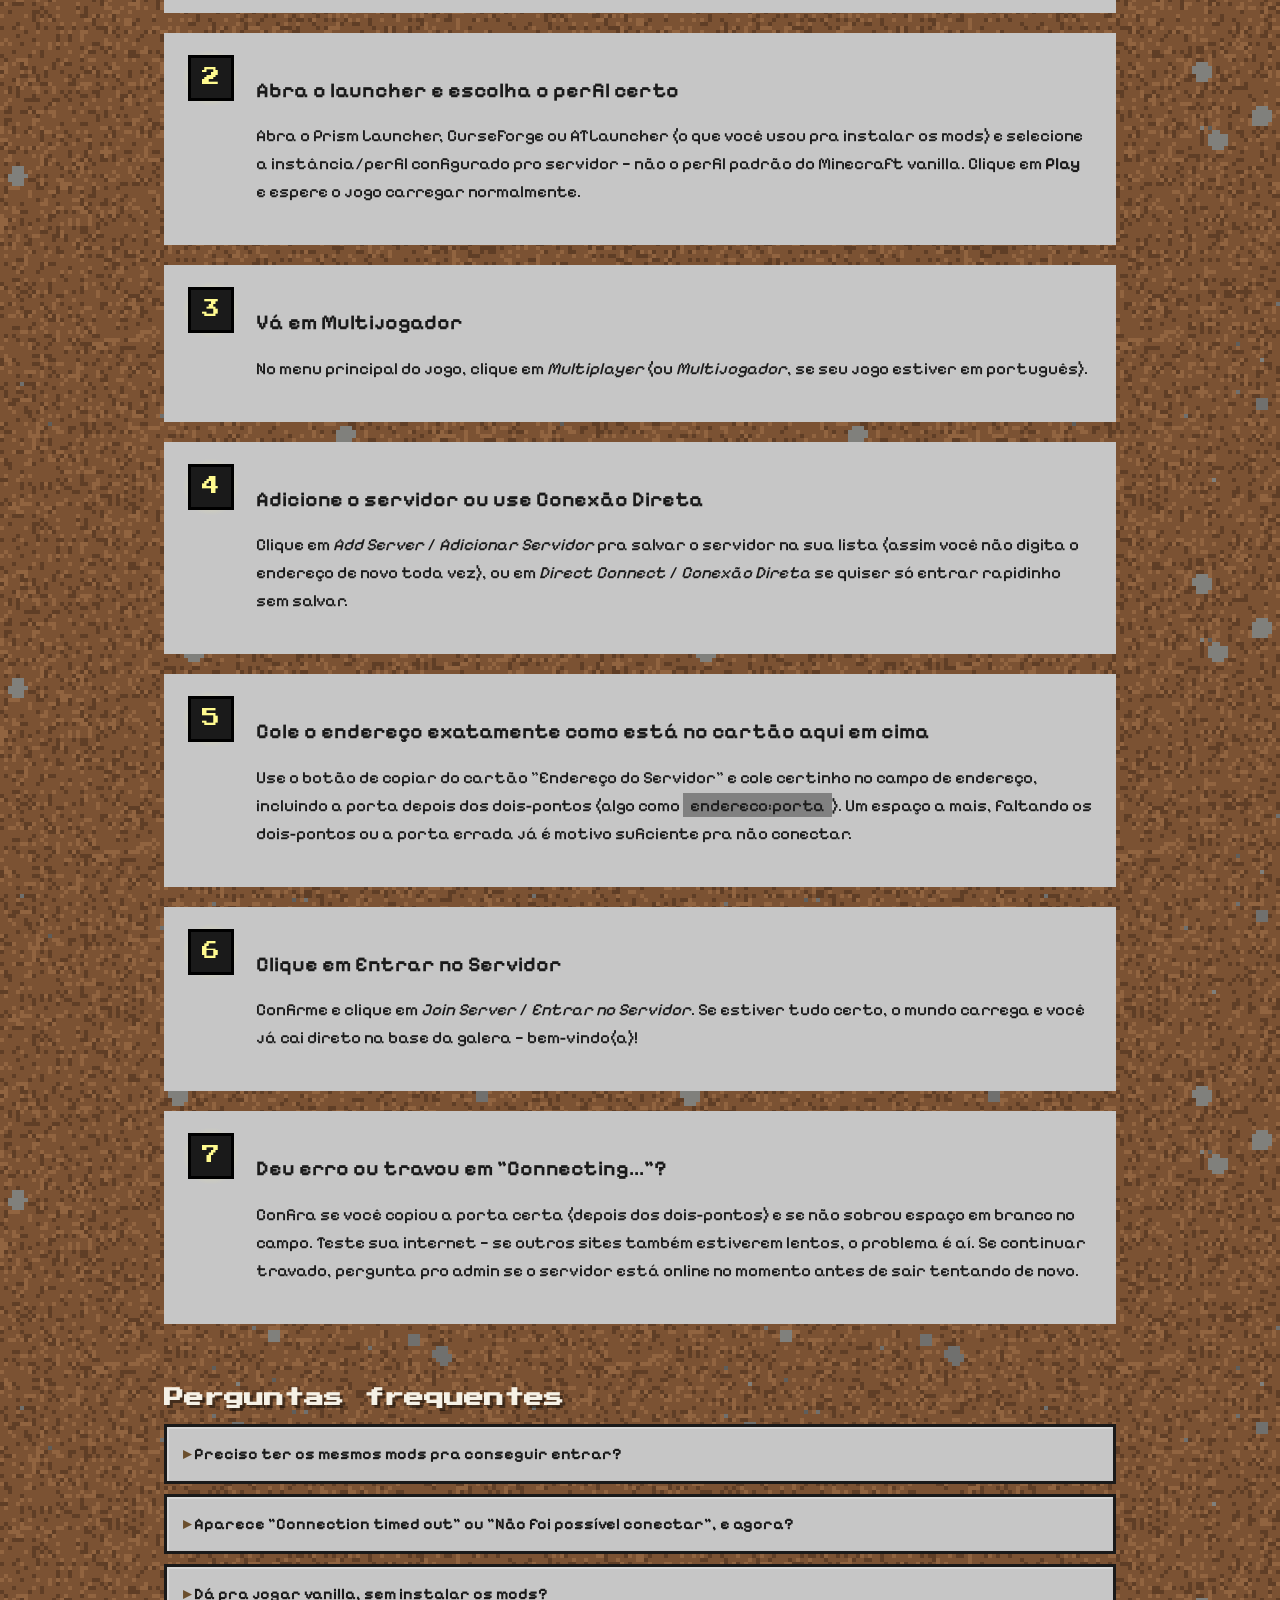
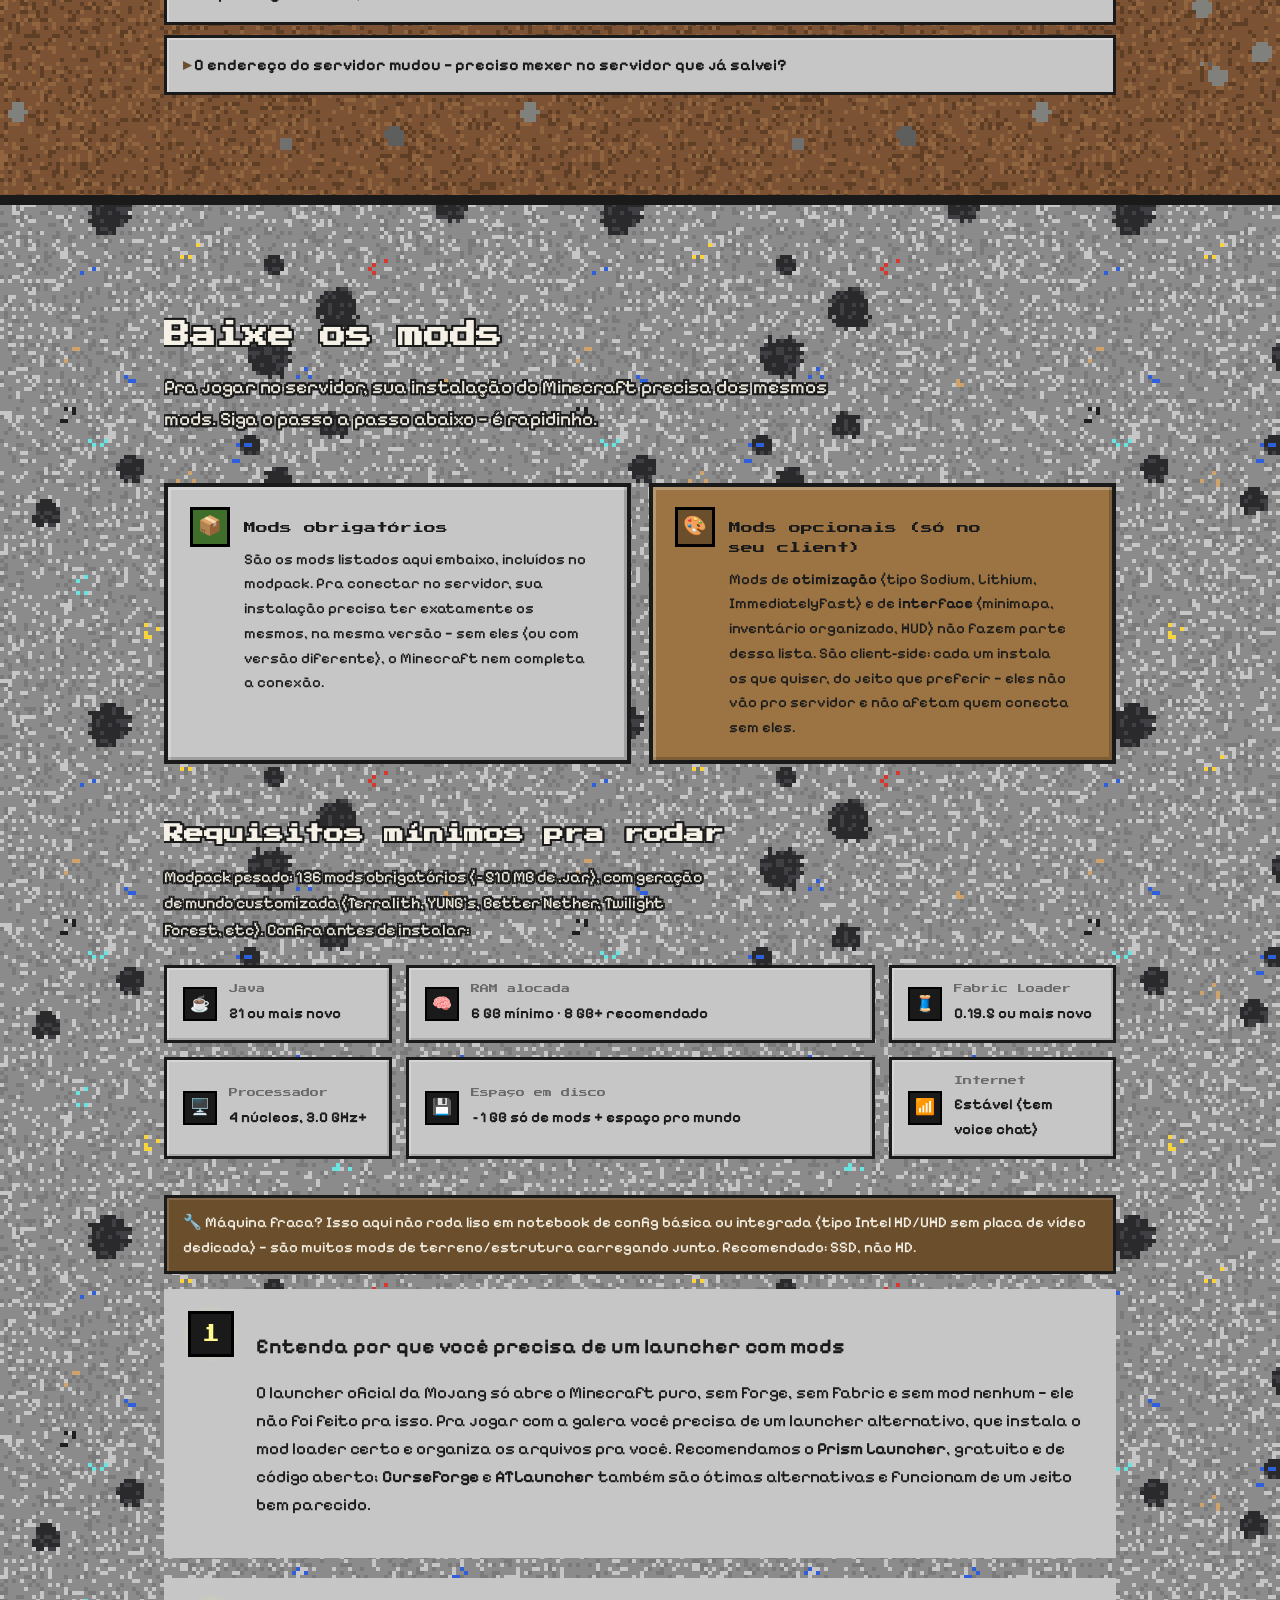
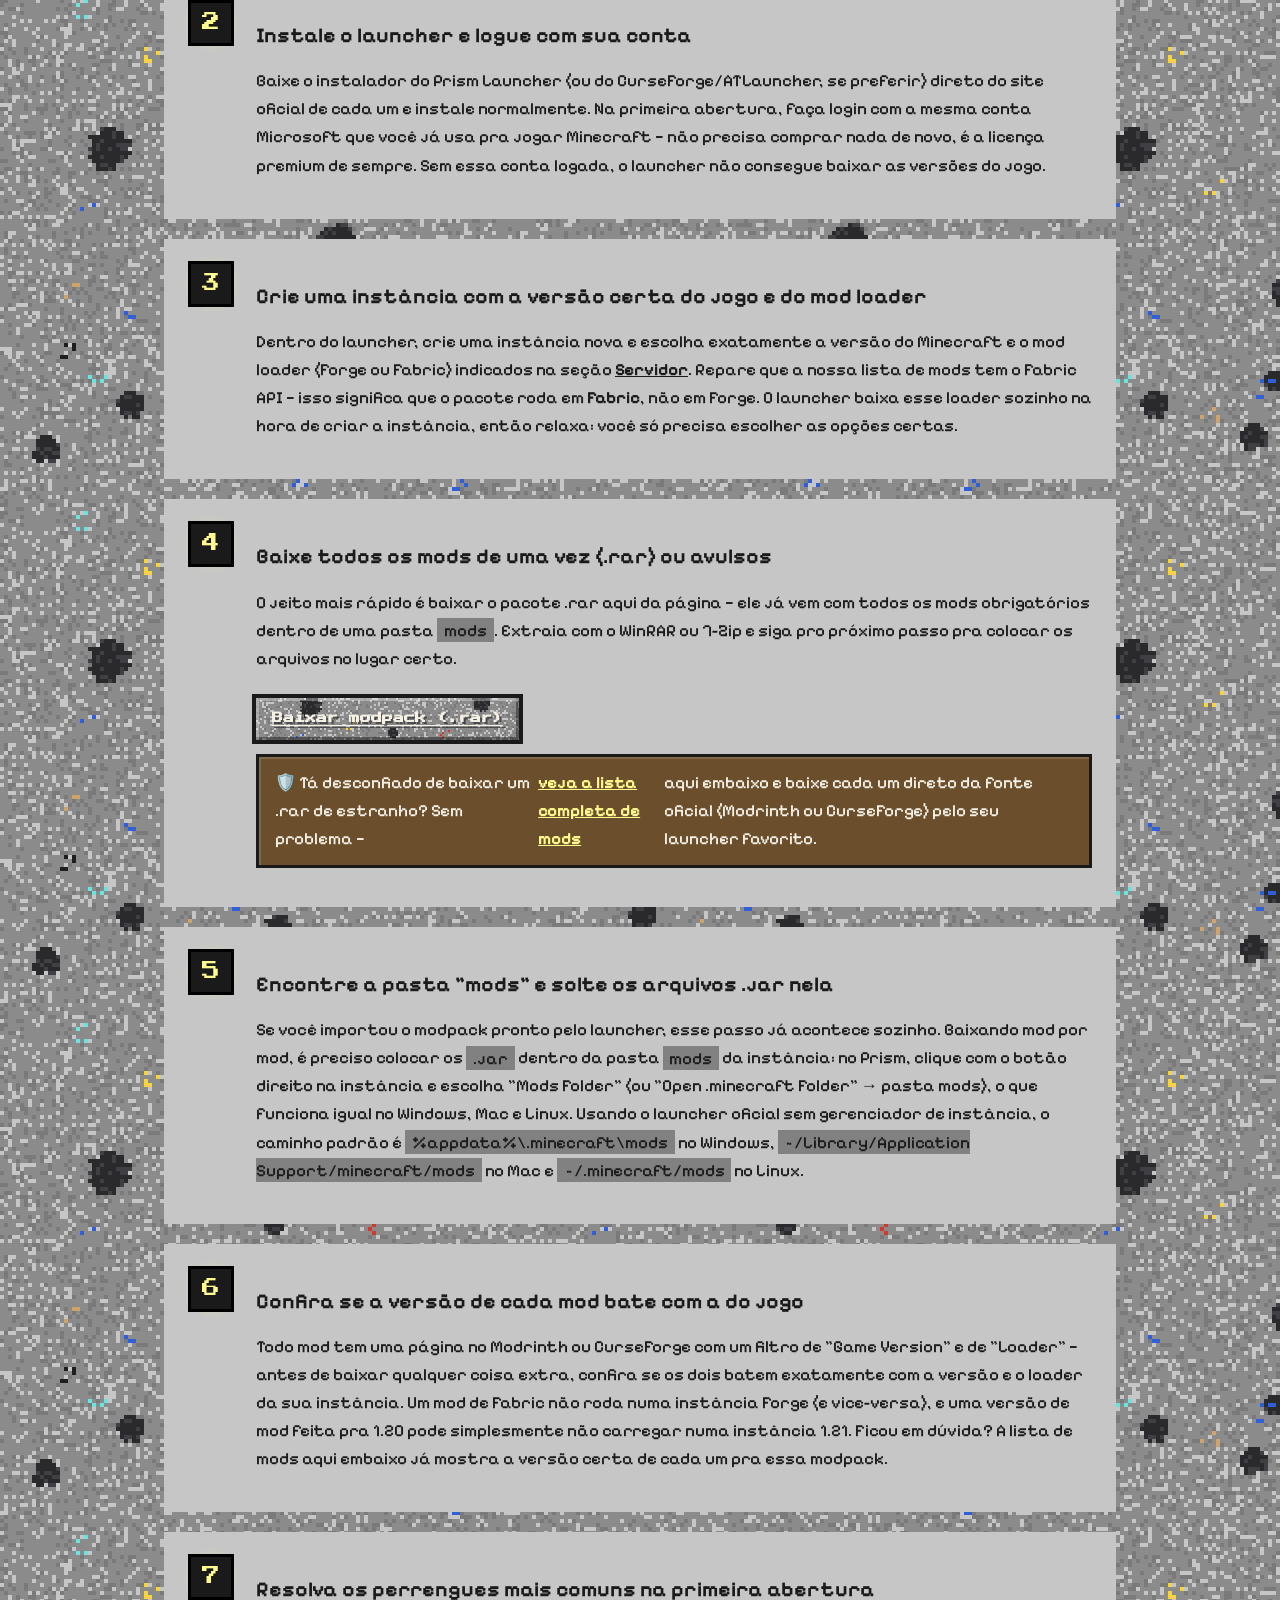
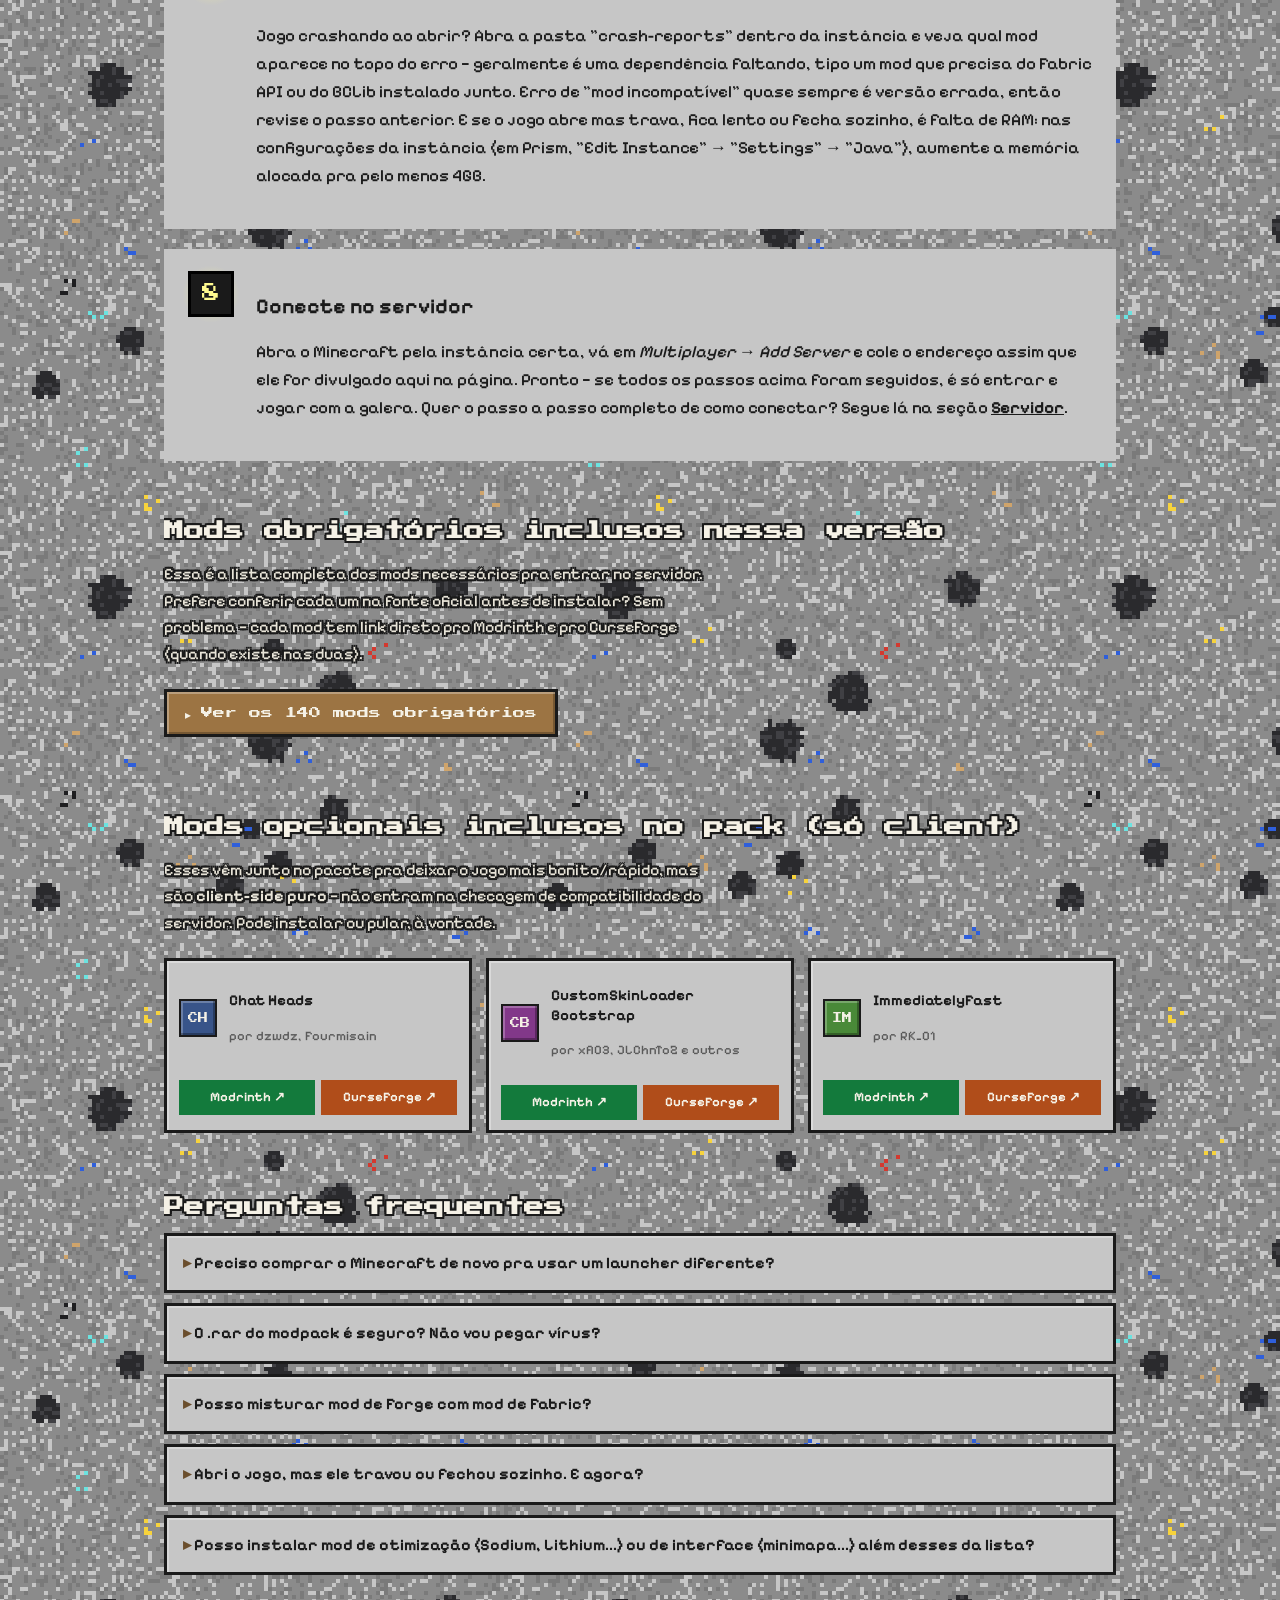
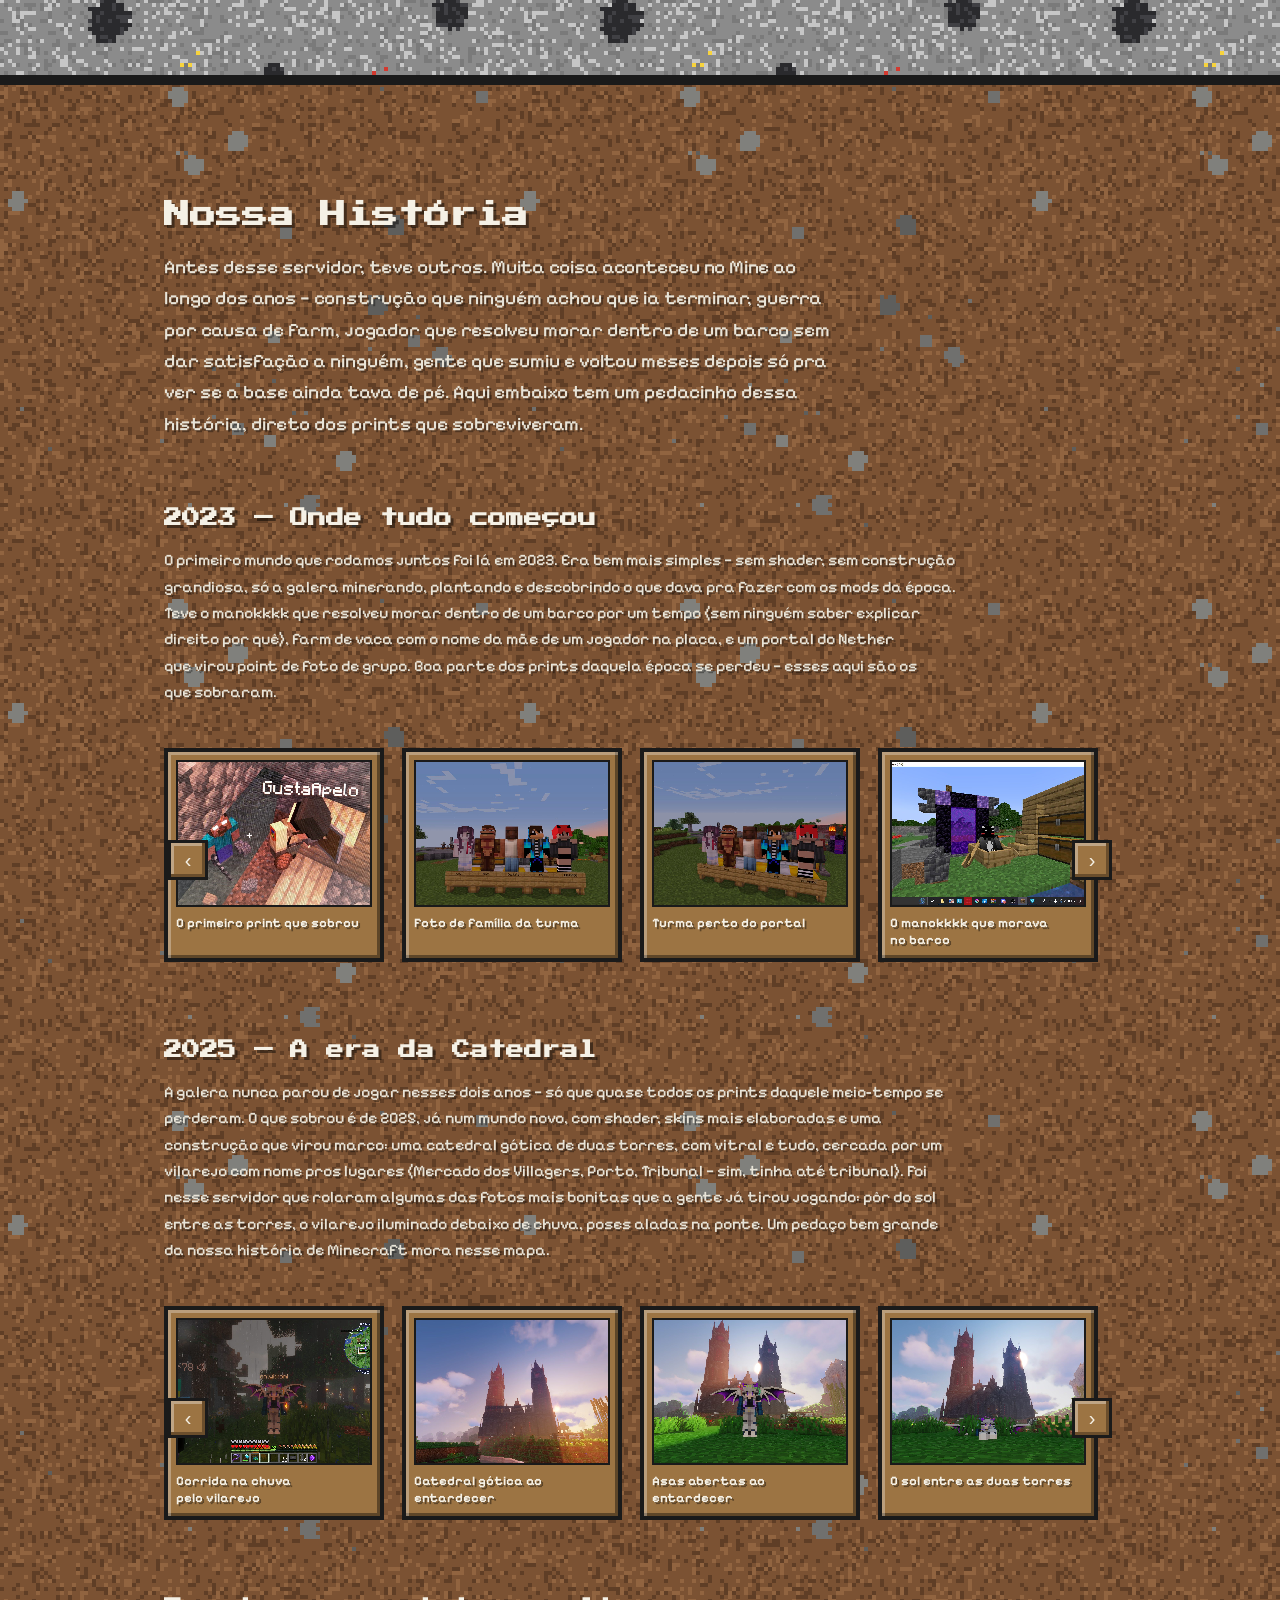
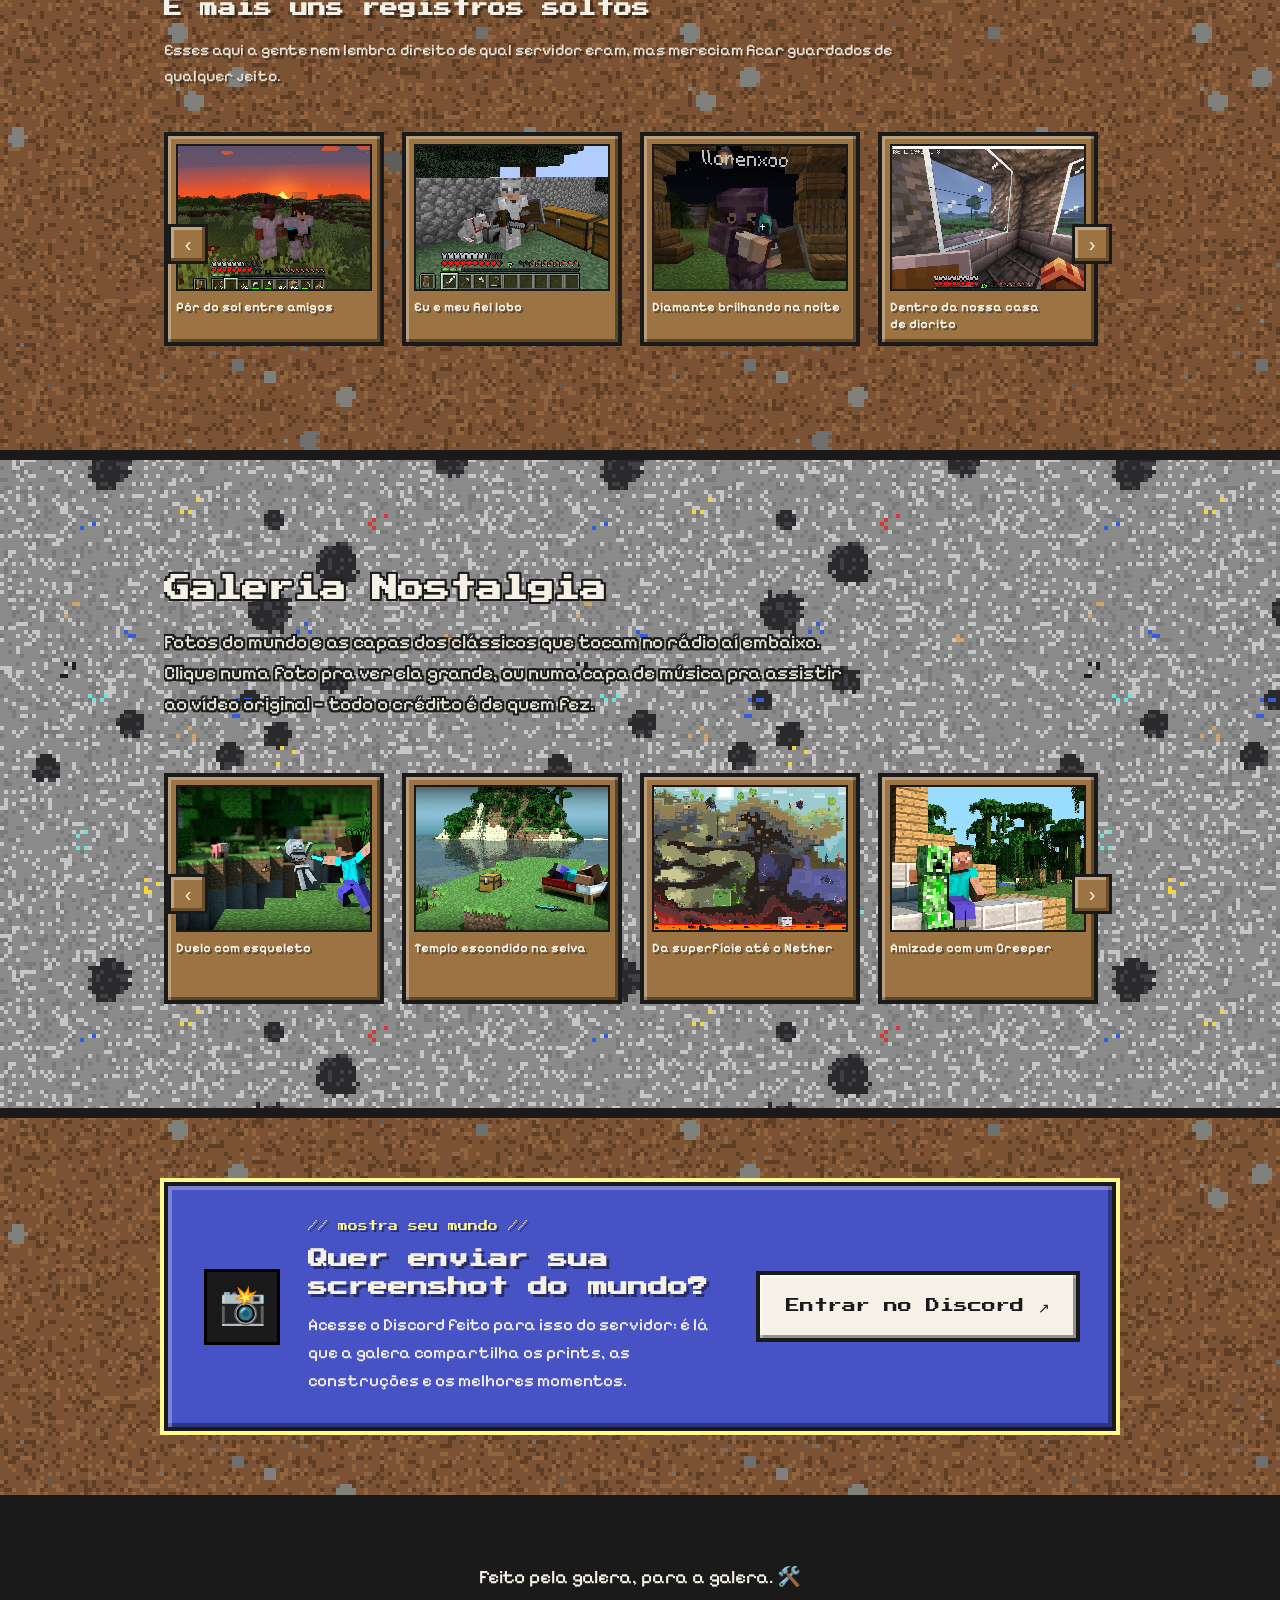
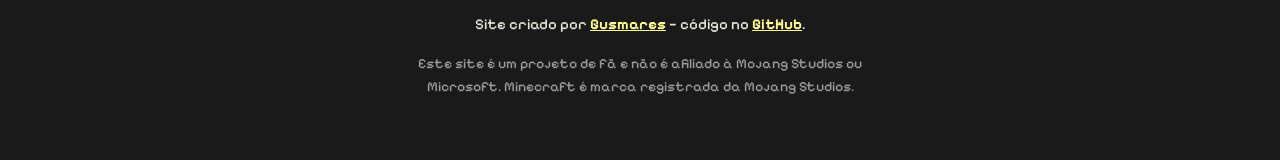
==== commit 9e2797ba: "Padroniza a lista de mods: links do Modrinth e do CurseForge em todos Antes cada card tinha um link " ====
--- a/index.html
+++ b/index.html
@@ -3,8 +3,83 @@
 <head>
 <meta charset="UTF-8">
 <meta name="viewport" content="width=device-width, initial-scale=1.0">
-<title>Servidor da Galera — Minecraft</title>
-<meta name="description" content="Página oficial do nosso servidor de Minecraft. Veja como entrar e quais mods instalar.">
+
+<!-- ================= SEO ================= -->
+<title>wGusmares — Servidor da Galera | Minecraft Fabric 1.21.1</title>
+<meta name="description" content="Servidor de Minecraft Java 1.21.1 da galera, com modpack Fabric de mais de 100 mods. Veja como entrar, baixe os mods e confira fotos e clipes do nosso mundo.">
+<meta name="robots" content="index, follow, max-image-preview:large, max-snippet:-1, max-video-preview:-1">
+<link rel="canonical" href="https://minezao.vercel.app/">
+<meta name="author" content="Gusmares">
+<meta name="application-name" content="wGusmares">
+<meta name="apple-mobile-web-app-title" content="wGusmares">
+<meta name="theme-color" content="#5d9c3f">
+<meta name="referrer" content="strict-origin-when-cross-origin">
+
+<!-- ================= ÍCONES / PWA ================= -->
+<link rel="icon" href="/favicon.ico" sizes="48x48">
+<link rel="icon" href="/assets/brand/favicon.svg" type="image/svg+xml">
+<link rel="icon" href="/assets/brand/favicon-32x32.png" type="image/png" sizes="32x32">
+<link rel="icon" href="/assets/brand/favicon-16x16.png" type="image/png" sizes="16x16">
+<link rel="apple-touch-icon" href="/apple-touch-icon.png">
+<link rel="manifest" href="/site.webmanifest">
+
+<!-- ================= COMPARTILHAMENTO (Open Graph / Twitter / Discord / WhatsApp) ================= -->
+<meta property="og:type" content="website">
+<meta property="og:site_name" content="wGusmares">
+<meta property="og:locale" content="pt_BR">
+<meta property="og:url" content="https://minezao.vercel.app/">
+<meta property="og:title" content="Servidor da Galera — Minecraft Fabric 1.21.1">
+<meta property="og:description" content="Modpack Fabric com mais de 100 mods, passo a passo pra entrar e o álbum do nosso mundo. Vem jogar com a galera!">
+<meta property="og:image" content="https://minezao.vercel.app/assets/brand/og-image.jpg">
+<meta property="og:image:secure_url" content="https://minezao.vercel.app/assets/brand/og-image.jpg">
+<meta property="og:image:type" content="image/jpeg">
+<meta property="og:image:width" content="1200">
+<meta property="og:image:height" content="630">
+<meta property="og:image:alt" content="Catedral gótica de duas torres ao pôr do sol no nosso mundo de Minecraft, com o título Servidor da Galera.">
+<meta name="twitter:card" content="summary_large_image">
+<meta name="twitter:title" content="Servidor da Galera — Minecraft Fabric 1.21.1">
+<meta name="twitter:description" content="Modpack Fabric com mais de 100 mods, passo a passo pra entrar e o álbum do nosso mundo. Vem jogar com a galera!">
+<meta name="twitter:image" content="https://minezao.vercel.app/assets/brand/og-image.jpg">
+<meta name="twitter:image:alt" content="Catedral gótica de duas torres ao pôr do sol no nosso mundo de Minecraft, com o título Servidor da Galera.">
+
+<!-- ================= DADOS ESTRUTURADOS ================= -->
+<script type="application/ld+json">
+{
+  "@context": "https://schema.org",
+  "@graph": [
+    {
+      "@type": "WebSite",
+      "@id": "https://minezao.vercel.app/#website",
+      "url": "https://minezao.vercel.app/",
+      "name": "wGusmares — Servidor da Galera",
+      "description": "Servidor de Minecraft Java 1.21.1 com modpack Fabric: como entrar, mods, fotos e clipes.",
+      "inLanguage": "pt-BR",
+      "publisher": { "@id": "https://minezao.vercel.app/#autor" }
+    },
+    {
+      "@type": "WebPage",
+      "@id": "https://minezao.vercel.app/#pagina",
+      "url": "https://minezao.vercel.app/",
+      "name": "wGusmares — Servidor da Galera | Minecraft Fabric 1.21.1",
+      "isPartOf": { "@id": "https://minezao.vercel.app/#website" },
+      "inLanguage": "pt-BR",
+      "primaryImageOfPage": {
+        "@type": "ImageObject",
+        "url": "https://minezao.vercel.app/assets/brand/og-image.jpg",
+        "width": 1200,
+        "height": 630
+      },
+      "about": { "@type": "VideoGame", "name": "Minecraft" }
+    },
+    {
+      "@type": "Person",
+      "@id": "https://minezao.vercel.app/#autor",
+      "name": "Gusmares",
+      "url": "https://github.com/Gusmares"
+    }
+  ]
+}
+</script>
 
 <link rel="preconnect" href="https://fonts.googleapis.com">
 <link rel="preconnect" href="https://fonts.gstatic.com" crossorigin>
@@ -330,7 +405,7 @@
 
       <div class="mod-list-wrap" id="mod-list">
         <h3 class="mod-list-title reveal">Mods obrigatórios inclusos nessa versão</h3>
-        <p class="mod-list-lead">Essa é a lista completa dos mods necessários pra entrar no servidor. Prefere conferir cada um na fonte oficial antes de instalar? Sem problema — tem link direto pra página de cada um.</p>
+        <p class="mod-list-lead">Essa é a lista completa dos mods necessários pra entrar no servidor. Prefere conferir cada um na fonte oficial antes de instalar? Sem problema — cada mod tem link direto pro Modrinth e pro CurseForge (quando existe nas duas).</p>
 
         <details class="mod-list-toggle" id="modListToggle">
           <summary class="mod-list-toggle-summary">
@@ -342,104 +417,119 @@
             <span class="mod-icon" style="background:#493889">3S</span>
             <div class="mod-info"><p class="mod-name">3d-Skin-Layers</p><p class="mod-author">por tr7zw</p></div>
             <div class="mod-links">
-              <a href="https://modrinth.com/mod/3dskinlayers" target="_blank" rel="noopener" class="mod-link">Modrinth &#8599;</a>
+              <a href="https://modrinth.com/mod/3dskinlayers" target="_blank" rel="noopener" class="mod-link mod-link--mr">Modrinth &#8599;</a>
+              <a href="https://www.curseforge.com/minecraft/mc-mods/skin-layers-3d" target="_blank" rel="noopener" class="mod-link mod-link--cf">CurseForge &#8599;</a>
             </div>
           </li>
           <li class="mod-card">
             <span class="mod-icon" style="background:#89386b">LS</span>
             <div class="mod-info"><p class="mod-name">[Let&#x27;s Do] Bakery</p><p class="mod-author">por satisfy</p></div>
             <div class="mod-links">
-              <a href="https://github.com/satisfyu/Bakery" target="_blank" rel="noopener" class="mod-link mod-link--gh">GitHub &#8599;</a>
+              <a href="https://modrinth.com/mod/lets-do-bakery-farmcharm-compat" target="_blank" rel="noopener" class="mod-link mod-link--mr">Modrinth &#8599;</a>
+              <a href="https://www.curseforge.com/minecraft/mc-mods/lets-do-bakery-farm-charm-compat" target="_blank" rel="noopener" class="mod-link mod-link--cf">CurseForge &#8599;</a>
             </div>
           </li>
           <li class="mod-card">
             <span class="mod-icon" style="background:#388938">LS</span>
             <div class="mod-info"><p class="mod-name">[Let&#x27;s Do] Beachparty</p><p class="mod-author">por Satisfy</p></div>
             <div class="mod-links">
-              <a href="https://github.com/satisfyu/Beachparty" target="_blank" rel="noopener" class="mod-link mod-link--gh">GitHub &#8599;</a>
+              <a href="https://modrinth.com/mod/lets-do-beachparty" target="_blank" rel="noopener" class="mod-link mod-link--mr">Modrinth &#8599;</a>
+              <a href="https://www.curseforge.com/minecraft/mc-mods/lets-do-beachparty" target="_blank" rel="noopener" class="mod-link mod-link--cf">CurseForge &#8599;</a>
             </div>
           </li>
           <li class="mod-card">
             <span class="mod-icon" style="background:#573889">LS</span>
             <div class="mod-info"><p class="mod-name">[Let&#x27;s Do] Brewery</p><p class="mod-author">por satisfy</p></div>
             <div class="mod-links">
-              <a href="https://github.com/satisfyu/Brewery" target="_blank" rel="noopener" class="mod-link mod-link--gh">GitHub &#8599;</a>
+              <a href="https://modrinth.com/mod/lets-do-brewery-farmcharm-compat" target="_blank" rel="noopener" class="mod-link mod-link--mr">Modrinth &#8599;</a>
+              <a href="https://www.curseforge.com/minecraft/mc-mods/lets-do-brewery-farm-charm-compat" target="_blank" rel="noopener" class="mod-link mod-link--cf">CurseForge &#8599;</a>
             </div>
           </li>
           <li class="mod-card">
             <span class="mod-icon" style="background:#894538">LS</span>
             <div class="mod-info"><p class="mod-name">[Let&#x27;s Do] Farm &amp; Charm</p><p class="mod-author">por satisfy, jason13</p></div>
             <div class="mod-links">
-              <a href="https://github.com/satisfyu/FarmAndCharm" target="_blank" rel="noopener" class="mod-link mod-link--gh">GitHub &#8599;</a>
+              <a href="https://modrinth.com/mod/lets-do-farm-charm" target="_blank" rel="noopener" class="mod-link mod-link--mr">Modrinth &#8599;</a>
+              <a href="https://www.curseforge.com/minecraft/mc-mods/lets-do-farm-charm" target="_blank" rel="noopener" class="mod-link mod-link--cf">CurseForge &#8599;</a>
             </div>
           </li>
           <li class="mod-card">
             <span class="mod-icon" style="background:#538938">LS</span>
             <div class="mod-info"><p class="mod-name">[Let&#x27;s Do] Vinery</p><p class="mod-author">por Jason13Official, Satisfy</p></div>
             <div class="mod-links">
-              <a href="https://github.com/satisfyu/Vinery" target="_blank" rel="noopener" class="mod-link mod-link--gh">GitHub &#8599;</a>
+              <a href="https://modrinth.com/mod/lets-do-vinery" target="_blank" rel="noopener" class="mod-link mod-link--mr">Modrinth &#8599;</a>
+              <a href="https://www.curseforge.com/minecraft/mc-mods/lets-do-vinery" target="_blank" rel="noopener" class="mod-link mod-link--cf">CurseForge &#8599;</a>
             </div>
           </li>
           <li class="mod-card">
             <span class="mod-icon" style="background:#893871">AC</span>
             <div class="mod-info"><p class="mod-name">Accessories</p><p class="mod-author">por Blodhgarm, chyzman e outros</p></div>
             <div class="mod-links">
-              <a href="https://wispforest.io/" target="_blank" rel="noopener" class="mod-link">Pagina do mod &#8599;</a>
+              <a href="https://modrinth.com/mod/accessories" target="_blank" rel="noopener" class="mod-link mod-link--mr">Modrinth &#8599;</a>
+              <a href="https://www.curseforge.com/minecraft/mc-mods/accessories" target="_blank" rel="noopener" class="mod-link mod-link--cf">CurseForge &#8599;</a>
             </div>
           </li>
           <li class="mod-card">
             <span class="mod-icon" style="background:#89386e">AS</span>
             <div class="mod-info"><p class="mod-name">Alex&#x27;s Caves Continued</p><p class="mod-author">por Alexthe668, Noonyeyz e outros</p></div>
             <div class="mod-links">
-              <a href="https://modrinth.com/mod/alexs-caves-continued" target="_blank" rel="noopener" class="mod-link">Modrinth &#8599;</a>
+              <a href="https://modrinth.com/mod/alexs-caves-continued" target="_blank" rel="noopener" class="mod-link mod-link--mr">Modrinth &#8599;</a>
+              <a href="https://www.curseforge.com/minecraft/mc-mods/alexs-caves-continued" target="_blank" rel="noopener" class="mod-link mod-link--cf">CurseForge &#8599;</a>
             </div>
           </li>
           <li class="mod-card">
             <span class="mod-icon" style="background:#387189">AS</span>
             <div class="mod-info"><p class="mod-name">Alex&#x27;s Caves Continued Delight</p><p class="mod-author">por codx</p></div>
             <div class="mod-links">
-              <a href="https://modrinth.com/mod/alexs-caves-continued-delight" target="_blank" rel="noopener" class="mod-link">Modrinth &#8599;</a>
+              <a href="https://modrinth.com/mod/alexs-caves-continued-delight" target="_blank" rel="noopener" class="mod-link mod-link--mr">Modrinth &#8599;</a>
+              <a href="https://www.curseforge.com/minecraft/mc-mods/alexs-caves-continued-delight" target="_blank" rel="noopener" class="mod-link mod-link--cf">CurseForge &#8599;</a>
             </div>
           </li>
           <li class="mod-card">
             <span class="mod-icon" style="background:#758938">AS</span>
             <div class="mod-info"><p class="mod-name">Alex&#x27;s Mobs Continued</p><p class="mod-author">por Alexthe668, Carro1001 e outros</p></div>
             <div class="mod-links">
-              <a href="https://modrinth.com/mod/alexs-mobs-continued" target="_blank" rel="noopener" class="mod-link">Modrinth &#8599;</a>
+              <a href="https://modrinth.com/mod/alexs-mobs-continued" target="_blank" rel="noopener" class="mod-link mod-link--mr">Modrinth &#8599;</a>
+              <a href="https://www.curseforge.com/minecraft/mc-mods/alexs-mobs-continued" target="_blank" rel="noopener" class="mod-link mod-link--cf">CurseForge &#8599;</a>
             </div>
           </li>
           <li class="mod-card">
             <span class="mod-icon" style="background:#895838">AS</span>
             <div class="mod-info"><p class="mod-name">Alex&#x27;s Mobs Continued Delight</p><p class="mod-author">por codx</p></div>
             <div class="mod-links">
-              <a href="https://modrinth.com/mod/alexs-mobs-continued-delight" target="_blank" rel="noopener" class="mod-link">Modrinth &#8599;</a>
+              <a href="https://modrinth.com/mod/alexs-mobs-continued-delight" target="_blank" rel="noopener" class="mod-link mod-link--mr">Modrinth &#8599;</a>
+              <a href="https://www.curseforge.com/minecraft/mc-mods/alexs-mobs-continued-farmers-delight-refabricated" target="_blank" rel="noopener" class="mod-link mod-link--cf">CurseForge &#8599;</a>
             </div>
           </li>
           <li class="mod-card">
             <span class="mod-icon" style="background:#893889">AP</span>
             <div class="mod-info"><p class="mod-name">AppleSkin</p><p class="mod-author">por squeek502</p></div>
             <div class="mod-links">
-              <a href="https://minecraft.curseforge.com/projects/appleskin" target="_blank" rel="noopener" class="mod-link mod-link--cf">CurseForge &#8599;</a>
+              <a href="https://modrinth.com/mod/appleskin" target="_blank" rel="noopener" class="mod-link mod-link--mr">Modrinth &#8599;</a>
+              <a href="https://www.curseforge.com/minecraft/mc-mods/appleskin" target="_blank" rel="noopener" class="mod-link mod-link--cf">CurseForge &#8599;</a>
             </div>
           </li>
           <li class="mod-card">
             <span class="mod-icon" style="background:#897638">AR</span>
             <div class="mod-info"><p class="mod-name">Architectury</p><p class="mod-author">por shedaniel</p></div>
             <div class="mod-links">
-              <a href="https://architectury.github.io/architectury-documentations/" target="_blank" rel="noopener" class="mod-link">Pagina do mod &#8599;</a>
+              <a href="https://modrinth.com/mod/architectury-api" target="_blank" rel="noopener" class="mod-link mod-link--mr">Modrinth &#8599;</a>
+              <a href="https://www.curseforge.com/minecraft/mc-mods/architectury-api" target="_blank" rel="noopener" class="mod-link mod-link--cf">CurseForge &#8599;</a>
             </div>
           </li>
           <li class="mod-card">
             <span class="mod-icon" style="background:#896038">AS</span>
             <div class="mod-info"><p class="mod-name">Armourer&#x27;s Workshop</p><p class="mod-author">por RiskyKen, SAGESSE</p></div>
             <div class="mod-links">
-              <a href="https://github.com/Armourers-Workshop/Armourers-Workshop" target="_blank" rel="noopener" class="mod-link mod-link--gh">GitHub &#8599;</a>
+              <a href="https://modrinth.com/mod/armourers-workshop" target="_blank" rel="noopener" class="mod-link mod-link--mr">Modrinth &#8599;</a>
+              <a href="https://www.curseforge.com/minecraft/mc-mods/armourers-workshop" target="_blank" rel="noopener" class="mod-link mod-link--cf">CurseForge &#8599;</a>
             </div>
           </li>
           <li class="mod-card">
             <span class="mod-icon" style="background:#385489">AR</span>
             <div class="mod-info"><p class="mod-name">Artifacts</p><p class="mod-author">por ochotonida, Florens</p></div>
             <div class="mod-links">
+              <a href="https://modrinth.com/mod/artifacts" target="_blank" rel="noopener" class="mod-link mod-link--mr">Modrinth &#8599;</a>
               <a href="https://www.curseforge.com/minecraft/mc-mods/artifacts" target="_blank" rel="noopener" class="mod-link mod-link--cf">CurseForge &#8599;</a>
             </div>
           </li>
@@ -447,13 +537,15 @@
             <span class="mod-icon" style="background:#583889">AT</span>
             <div class="mod-info"><p class="mod-name">Athena</p><p class="mod-author">por ThatGravyBoat</p></div>
             <div class="mod-links">
-              <a href="https://github.com/terrarium-earth/athena" target="_blank" rel="noopener" class="mod-link mod-link--gh">GitHub &#8599;</a>
+              <a href="https://modrinth.com/mod/athena-ctm" target="_blank" rel="noopener" class="mod-link mod-link--mr">Modrinth &#8599;</a>
+              <a href="https://www.curseforge.com/minecraft/mc-mods/athena" target="_blank" rel="noopener" class="mod-link mod-link--cf">CurseForge &#8599;</a>
             </div>
           </li>
           <li class="mod-card">
             <span class="mod-icon" style="background:#893877">AZ</span>
             <div class="mod-info"><p class="mod-name">AzureLib</p><p class="mod-author">por AzureDoom, Bvanseg, DerToaster, ZigyTheBird, Gecko, Eliot, Chappie, Tslat</p></div>
             <div class="mod-links">
+              <a href="https://modrinth.com/mod/azurelib" target="_blank" rel="noopener" class="mod-link mod-link--mr">Modrinth &#8599;</a>
               <a href="https://www.curseforge.com/minecraft/mc-mods/azurelib" target="_blank" rel="noopener" class="mod-link mod-link--cf">CurseForge &#8599;</a>
             </div>
           </li>
@@ -461,34 +553,39 @@
             <span class="mod-icon" style="background:#388975">BA</span>
             <div class="mod-info"><p class="mod-name">BaguetteLib</p><p class="mod-author">por Leclowndu93150</p></div>
             <div class="mod-links">
-              <a href="https://modrinth.com/mod/baguettelib" target="_blank" rel="noopener" class="mod-link">Modrinth &#8599;</a>
+              <a href="https://modrinth.com/mod/baguettelib" target="_blank" rel="noopener" class="mod-link mod-link--mr">Modrinth &#8599;</a>
+              <a href="https://www.curseforge.com/minecraft/mc-mods/baguettelib" target="_blank" rel="noopener" class="mod-link mod-link--cf">CurseForge &#8599;</a>
             </div>
           </li>
           <li class="mod-card">
             <span class="mod-icon" style="background:#38895e">BA</span>
             <div class="mod-info"><p class="mod-name">Balm</p><p class="mod-author">por BlayTheNinth</p></div>
             <div class="mod-links">
-              <a href="https://balm.twelveiterations.com/" target="_blank" rel="noopener" class="mod-link">Pagina do mod &#8599;</a>
+              <a href="https://modrinth.com/mod/balm" target="_blank" rel="noopener" class="mod-link mod-link--mr">Modrinth &#8599;</a>
+              <a href="https://www.curseforge.com/minecraft/mc-mods/balm" target="_blank" rel="noopener" class="mod-link mod-link--cf">CurseForge &#8599;</a>
             </div>
           </li>
           <li class="mod-card">
             <span class="mod-icon" style="background:#433889">BC</span>
             <div class="mod-info"><p class="mod-name">BCLib</p><p class="mod-author">por Quiqueck, paulevs e outros</p></div>
             <div class="mod-links">
-              <a href="https://modrinth.com/mod/bclib" target="_blank" rel="noopener" class="mod-link">Modrinth &#8599;</a>
+              <a href="https://modrinth.com/mod/bclib" target="_blank" rel="noopener" class="mod-link mod-link--mr">Modrinth &#8599;</a>
+              <a href="https://www.curseforge.com/minecraft/mc-mods/bclib" target="_blank" rel="noopener" class="mod-link mod-link--cf">CurseForge &#8599;</a>
             </div>
           </li>
           <li class="mod-card">
             <span class="mod-icon" style="background:#386689">BF</span>
             <div class="mod-info"><p class="mod-name">Better Furnaces Reforged</p><p class="mod-author">por Wilyicaro</p></div>
             <div class="mod-links">
-              <a href="https://github.com/Wilyicaro/BetterFurnacesReforged" target="_blank" rel="noopener" class="mod-link mod-link--gh">GitHub &#8599;</a>
+              <a href="https://modrinth.com/mod/better-furnaces-reforged" target="_blank" rel="noopener" class="mod-link mod-link--mr">Modrinth &#8599;</a>
+              <a href="https://www.curseforge.com/minecraft/mc-mods/better-furnaces-reforged" target="_blank" rel="noopener" class="mod-link mod-link--cf">CurseForge &#8599;</a>
             </div>
           </li>
           <li class="mod-card">
             <span class="mod-icon" style="background:#388948">BN</span>
             <div class="mod-info"><p class="mod-name">Better Nether</p><p class="mod-author">por quiqueck, paulevs (original author)</p></div>
             <div class="mod-links">
+              <a href="https://modrinth.com/mod/betternether" target="_blank" rel="noopener" class="mod-link mod-link--mr">Modrinth &#8599;</a>
               <a href="https://www.curseforge.com/minecraft/mc-mods/betternether" target="_blank" rel="noopener" class="mod-link mod-link--cf">CurseForge &#8599;</a>
             </div>
           </li>
@@ -496,13 +593,15 @@
             <span class="mod-icon" style="background:#894738">BE</span>
             <div class="mod-info"><p class="mod-name">BetterDays</p><p class="mod-author">por wendall911</p></div>
             <div class="mod-links">
-              <a href="https://github.com/wendall911/BetterDays" target="_blank" rel="noopener" class="mod-link mod-link--gh">GitHub &#8599;</a>
+              <a href="https://modrinth.com/mod/betterdays" target="_blank" rel="noopener" class="mod-link mod-link--mr">Modrinth &#8599;</a>
+              <a href="https://www.curseforge.com/minecraft/mc-mods/betterdays" target="_blank" rel="noopener" class="mod-link mod-link--cf">CurseForge &#8599;</a>
             </div>
           </li>
           <li class="mod-card">
             <span class="mod-icon" style="background:#896038">BM</span>
             <div class="mod-info"><p class="mod-name">Bosses of Mass Destruction (Beta)</p><p class="mod-author">por Barribob</p></div>
             <div class="mod-links">
+              <a href="https://modrinth.com/mod/bosses-of-mass-destruction" target="_blank" rel="noopener" class="mod-link mod-link--mr">Modrinth &#8599;</a>
               <a href="https://www.curseforge.com/minecraft/mc-mods/bosses-of-mass-destruction" target="_blank" rel="noopener" class="mod-link mod-link--cf">CurseForge &#8599;</a>
             </div>
           </li>
@@ -510,41 +609,47 @@
             <span class="mod-icon" style="background:#895838">BD</span>
             <div class="mod-info"><p class="mod-name">Brazilian Delight</p><p class="mod-author">por DanBrown_</p></div>
             <div class="mod-links">
-              <a href="https://modrinth.com/mod/braziliandelight" target="_blank" rel="noopener" class="mod-link">Modrinth &#8599;</a>
+              <a href="https://modrinth.com/mod/braziliandelight" target="_blank" rel="noopener" class="mod-link mod-link--mr">Modrinth &#8599;</a>
+              <a href="https://www.curseforge.com/minecraft/mc-mods/braziliandelight" target="_blank" rel="noopener" class="mod-link mod-link--cf">CurseForge &#8599;</a>
             </div>
           </li>
           <li class="mod-card">
             <span class="mod-icon" style="background:#386989">CA</span>
             <div class="mod-info"><p class="mod-name">Camerapture</p><p class="mod-author">por chrrrs</p></div>
             <div class="mod-links">
-              <a href="https://modrinth.com/mod/camerapture" target="_blank" rel="noopener" class="mod-link">Modrinth &#8599;</a>
+              <a href="https://modrinth.com/mod/camerapture" target="_blank" rel="noopener" class="mod-link mod-link--mr">Modrinth &#8599;</a>
+              <a href="https://www.curseforge.com/minecraft/mc-mods/camerapture" target="_blank" rel="noopener" class="mod-link mod-link--cf">CurseForge &#8599;</a>
             </div>
           </li>
           <li class="mod-card">
             <span class="mod-icon" style="background:#493889">CC</span>
             <div class="mod-info"><p class="mod-name">Cardinal Components API</p><p class="mod-author">por UpcraftLP, Pyrofab</p></div>
             <div class="mod-links">
-              <a href="https://www.curseforge.com/minecraft/mc-mods/cardinal-components" target="_blank" rel="noopener" class="mod-link mod-link--cf">CurseForge &#8599;</a>
+              <a href="https://modrinth.com/mod/cardinal-components-api" target="_blank" rel="noopener" class="mod-link mod-link--mr">Modrinth &#8599;</a>
+              <a href="https://www.curseforge.com/minecraft/mc-mods/cardinal-components-api" target="_blank" rel="noopener" class="mod-link mod-link--cf">CurseForge &#8599;</a>
             </div>
           </li>
           <li class="mod-card">
             <span class="mod-icon" style="background:#387689">CO</span>
             <div class="mod-info"><p class="mod-name">Carry On</p><p class="mod-author">por Tschipp, Purplicious_Cow</p></div>
             <div class="mod-links">
-              <a href="https://tschipp.ch/" target="_blank" rel="noopener" class="mod-link">Pagina do mod &#8599;</a>
+              <a href="https://modrinth.com/mod/carry-on" target="_blank" rel="noopener" class="mod-link mod-link--mr">Modrinth &#8599;</a>
+              <a href="https://www.curseforge.com/minecraft/mc-mods/carry-on" target="_blank" rel="noopener" class="mod-link mod-link--cf">CurseForge &#8599;</a>
             </div>
           </li>
           <li class="mod-card">
             <span class="mod-icon" style="background:#384c89">CH</span>
             <div class="mod-info"><p class="mod-name">Chipped</p><p class="mod-author">por Alex Nijjar, Grimbop e outros</p></div>
             <div class="mod-links">
-              <a href="https://github.com/terrarium-earth/chipped" target="_blank" rel="noopener" class="mod-link mod-link--gh">GitHub &#8599;</a>
+              <a href="https://modrinth.com/mod/chipped" target="_blank" rel="noopener" class="mod-link mod-link--mr">Modrinth &#8599;</a>
+              <a href="https://www.curseforge.com/minecraft/mc-mods/chipped" target="_blank" rel="noopener" class="mod-link mod-link--cf">CurseForge &#8599;</a>
             </div>
           </li>
           <li class="mod-card">
             <span class="mod-icon" style="background:#608938">CR</span>
             <div class="mod-info"><p class="mod-name">Chisel Refabricated</p><p class="mod-author">por Slaincow, KnowYourKnot e outros</p></div>
             <div class="mod-links">
+              <a href="https://modrinth.com/mod/chisel-reborn" target="_blank" rel="noopener" class="mod-link mod-link--mr">Modrinth &#8599;</a>
               <a href="https://www.curseforge.com/minecraft/mc-mods/chisel-reborn" target="_blank" rel="noopener" class="mod-link mod-link--cf">CurseForge &#8599;</a>
             </div>
           </li>
@@ -552,13 +657,15 @@
             <span class="mod-icon" style="background:#608938">CC</span>
             <div class="mod-info"><p class="mod-name">Cloth Config v15</p><p class="mod-author">por shedaniel</p></div>
             <div class="mod-links">
-              <a href="https://minecraft.curseforge.com/projects/cloth-config" target="_blank" rel="noopener" class="mod-link mod-link--cf">CurseForge &#8599;</a>
+              <a href="https://modrinth.com/mod/cloth-config" target="_blank" rel="noopener" class="mod-link mod-link--mr">Modrinth &#8599;</a>
+              <a href="https://www.curseforge.com/minecraft/mc-mods/cloth-config" target="_blank" rel="noopener" class="mod-link mod-link--cf">CurseForge &#8599;</a>
             </div>
           </li>
           <li class="mod-card">
             <span class="mod-icon" style="background:#388963">CL</span>
             <div class="mod-info"><p class="mod-name">Clumps</p><p class="mod-author">por Jared</p></div>
             <div class="mod-links">
+              <a href="https://modrinth.com/mod/clumps" target="_blank" rel="noopener" class="mod-link mod-link--mr">Modrinth &#8599;</a>
               <a href="https://www.curseforge.com/minecraft/mc-mods/clumps" target="_blank" rel="noopener" class="mod-link mod-link--cf">CurseForge &#8599;</a>
             </div>
           </li>
@@ -566,41 +673,47 @@
             <span class="mod-icon" style="background:#888938">CO</span>
             <div class="mod-info"><p class="mod-name">CodxLib</p><p class="mod-author">por codx</p></div>
             <div class="mod-links">
-              <a href="https://modrinth.com/mod/codxlib" target="_blank" rel="noopener" class="mod-link">Modrinth &#8599;</a>
+              <a href="https://modrinth.com/mod/codxlib" target="_blank" rel="noopener" class="mod-link mod-link--mr">Modrinth &#8599;</a>
+              <a href="https://www.curseforge.com/minecraft/mc-mods/codxlib" target="_blank" rel="noopener" class="mod-link mod-link--cf">CurseForge &#8599;</a>
             </div>
           </li>
           <li class="mod-card">
             <span class="mod-icon" style="background:#818938">CO</span>
             <div class="mod-info"><p class="mod-name">Collective</p><p class="mod-author">por Rick South</p></div>
             <div class="mod-links">
-              <a href="https://curseforge.com/minecraft/mc-mods/collective" target="_blank" rel="noopener" class="mod-link mod-link--cf">CurseForge &#8599;</a>
+              <a href="https://modrinth.com/mod/collective" target="_blank" rel="noopener" class="mod-link mod-link--mr">Modrinth &#8599;</a>
+              <a href="https://www.curseforge.com/minecraft/mc-mods/collective" target="_blank" rel="noopener" class="mod-link mod-link--cf">CurseForge &#8599;</a>
             </div>
           </li>
           <li class="mod-card">
             <span class="mod-icon" style="background:#893938">CO</span>
             <div class="mod-info"><p class="mod-name">Comforts</p><p class="mod-author">por Illusive Soulworks</p></div>
             <div class="mod-links">
-              <a href="https://github.com/illusivesoulworks/comforts" target="_blank" rel="noopener" class="mod-link mod-link--gh">GitHub &#8599;</a>
+              <a href="https://modrinth.com/mod/comforts" target="_blank" rel="noopener" class="mod-link mod-link--mr">Modrinth &#8599;</a>
+              <a href="https://www.curseforge.com/minecraft/mc-mods/comforts" target="_blank" rel="noopener" class="mod-link mod-link--cf">CurseForge &#8599;</a>
             </div>
           </li>
           <li class="mod-card">
             <span class="mod-icon" style="background:#898938">CB</span>
             <div class="mod-info"><p class="mod-name">Cooking for Blockheads</p><p class="mod-author">por BlayTheNinth, ZerotS</p></div>
             <div class="mod-links">
-              <a href="https://mods.twelveiterations.com/minecraft/cookingforblockheads" target="_blank" rel="noopener" class="mod-link">Pagina do mod &#8599;</a>
+              <a href="https://modrinth.com/mod/cooking-for-blockheads" target="_blank" rel="noopener" class="mod-link mod-link--mr">Modrinth &#8599;</a>
+              <a href="https://www.curseforge.com/minecraft/mc-mods/cooking-for-blockheads" target="_blank" rel="noopener" class="mod-link mod-link--cf">CurseForge &#8599;</a>
             </div>
           </li>
           <li class="mod-card">
             <span class="mod-icon" style="background:#843889">CO</span>
             <div class="mod-info"><p class="mod-name">CoroUtil</p><p class="mod-author">por Corosus</p></div>
             <div class="mod-links">
-              <a href="https://modrinth.com/mod/coroutil" target="_blank" rel="noopener" class="mod-link">Modrinth &#8599;</a>
+              <a href="https://modrinth.com/mod/coroutil" target="_blank" rel="noopener" class="mod-link mod-link--mr">Modrinth &#8599;</a>
+              <a href="https://www.curseforge.com/minecraft/mc-mods/coroutil" target="_blank" rel="noopener" class="mod-link mod-link--cf">CurseForge &#8599;</a>
             </div>
           </li>
           <li class="mod-card">
             <span class="mod-icon" style="background:#896638">CA</span>
             <div class="mod-info"><p class="mod-name">Cosmetic Armor</p><p class="mod-author">por Apace</p></div>
             <div class="mod-links">
+              <a href="https://modrinth.com/mod/cosmetic-armor-revitalized-fabric" target="_blank" rel="noopener" class="mod-link mod-link--mr">Modrinth &#8599;</a>
               <a href="https://www.curseforge.com/minecraft/mc-mods/cosmetic-armor-revitalized-fabric" target="_blank" rel="noopener" class="mod-link mod-link--cf">CurseForge &#8599;</a>
             </div>
           </li>
@@ -608,48 +721,54 @@
             <span class="mod-icon" style="background:#89385b">CR</span>
             <div class="mod-info"><p class="mod-name">CreativeCore</p><p class="mod-author">por CreativeMD, AriaFreeze</p></div>
             <div class="mod-links">
-              <a href="https://modrinth.com/mod/creativecore" target="_blank" rel="noopener" class="mod-link">Modrinth &#8599;</a>
+              <a href="https://modrinth.com/mod/creativecore" target="_blank" rel="noopener" class="mod-link mod-link--mr">Modrinth &#8599;</a>
+              <a href="https://www.curseforge.com/minecraft/mc-mods/creativecore" target="_blank" rel="noopener" class="mod-link mod-link--cf">CurseForge &#8599;</a>
             </div>
           </li>
           <li class="mod-card">
             <span class="mod-icon" style="background:#7d3889">CO</span>
             <div class="mod-info"><p class="mod-name">Creeper Overhaul</p><p class="mod-author">por Artist/Creator - Joosh, Dev - ThatGravyBoat</p></div>
             <div class="mod-links">
-              <a href="https://modrinth.com/mod/creeper-overhaul" target="_blank" rel="noopener" class="mod-link">Modrinth &#8599;</a>
+              <a href="https://modrinth.com/mod/creeper-overhaul" target="_blank" rel="noopener" class="mod-link mod-link--mr">Modrinth &#8599;</a>
+              <a href="https://www.curseforge.com/minecraft/mc-mods/creeper-overhaul" target="_blank" rel="noopener" class="mod-link mod-link--cf">CurseForge &#8599;</a>
             </div>
           </li>
           <li class="mod-card">
             <span class="mod-icon" style="background:#388953">CL</span>
             <div class="mod-info"><p class="mod-name">Cristel Lib</p><p class="mod-author">por Cristelknight</p></div>
             <div class="mod-links">
-              <a href="https://modrinth.com/mod/cristel-lib" target="_blank" rel="noopener" class="mod-link">Modrinth &#8599;</a>
+              <a href="https://modrinth.com/mod/cristel-lib" target="_blank" rel="noopener" class="mod-link mod-link--mr">Modrinth &#8599;</a>
+              <a href="https://www.curseforge.com/minecraft/mc-mods/cristel-lib" target="_blank" rel="noopener" class="mod-link mod-link--cf">CurseForge &#8599;</a>
             </div>
           </li>
           <li class="mod-card">
             <span class="mod-icon" style="background:#5a8938">CR</span>
             <div class="mod-info"><p class="mod-name">Croptopia</p><p class="mod-author">por iThonk</p></div>
             <div class="mod-links">
-              <a href="https://fabricmc.net/" target="_blank" rel="noopener" class="mod-link">Pagina do mod &#8599;</a>
+              <a href="https://www.curseforge.com/minecraft/mc-mods/croptopia" target="_blank" rel="noopener" class="mod-link mod-link--cf">CurseForge &#8599;</a>
             </div>
           </li>
           <li class="mod-card">
             <span class="mod-icon" style="background:#893839">CC</span>
             <div class="mod-info"><p class="mod-name">Cryonic Config</p><p class="mod-author">por Slainlight</p></div>
             <div class="mod-links">
-              <a href="https://github.com/matthewperiut/cryonicconfig" target="_blank" rel="noopener" class="mod-link mod-link--gh">GitHub &#8599;</a>
+              <a href="https://modrinth.com/mod/cryonicconfig" target="_blank" rel="noopener" class="mod-link mod-link--mr">Modrinth &#8599;</a>
+              <a href="https://www.curseforge.com/minecraft/mc-mods/cryonicconfig" target="_blank" rel="noopener" class="mod-link mod-link--cf">CurseForge &#8599;</a>
             </div>
           </li>
           <li class="mod-card">
             <span class="mod-icon" style="background:#89386a">DT</span>
             <div class="mod-info"><p class="mod-name">Deltabox Tools</p><p class="mod-author">por DanBrown_</p></div>
             <div class="mod-links">
-              <a href="https://modrinth.com/mod/deltaboxlib" target="_blank" rel="noopener" class="mod-link">Modrinth &#8599;</a>
+              <a href="https://modrinth.com/mod/deltaboxlib" target="_blank" rel="noopener" class="mod-link mod-link--mr">Modrinth &#8599;</a>
+              <a href="https://www.curseforge.com/minecraft/mc-mods/deltaboxlib" target="_blank" rel="noopener" class="mod-link mod-link--cf">CurseForge &#8599;</a>
             </div>
           </li>
           <li class="mod-card">
             <span class="mod-icon" style="background:#5c8938">EC</span>
             <div class="mod-info"><p class="mod-name">Ecologics</p><p class="mod-author">por SameButDifferent, Zero_DSRS_VX e outros</p></div>
             <div class="mod-links">
+              <a href="https://modrinth.com/mod/ecologics" target="_blank" rel="noopener" class="mod-link mod-link--mr">Modrinth &#8599;</a>
               <a href="https://www.curseforge.com/minecraft/mc-mods/ecologics" target="_blank" rel="noopener" class="mod-link mod-link--cf">CurseForge &#8599;</a>
             </div>
           </li>
@@ -657,34 +776,39 @@
             <span class="mod-icon" style="background:#387d89">EL</span>
             <div class="mod-info"><p class="mod-name">ElevatorMod</p><p class="mod-author">por VsnGamer</p></div>
             <div class="mod-links">
-              <a href="https://github.com/VsnGamer/ElevatorMod" target="_blank" rel="noopener" class="mod-link mod-link--gh">GitHub &#8599;</a>
+              <a href="https://modrinth.com/mod/elevatormod" target="_blank" rel="noopener" class="mod-link mod-link--mr">Modrinth &#8599;</a>
+              <a href="https://www.curseforge.com/minecraft/mc-mods/openblocks-elevator" target="_blank" rel="noopener" class="mod-link mod-link--cf">CurseForge &#8599;</a>
             </div>
           </li>
           <li class="mod-card">
             <span class="mod-icon" style="background:#386089">EM</span>
             <div class="mod-info"><p class="mod-name">Emojiful</p><p class="mod-author">por HorizonStudio</p></div>
             <div class="mod-links">
-              <a href="https://github.com/InnovativeOnlineIndustries/Emojiful/issues" target="_blank" rel="noopener" class="mod-link mod-link--gh">GitHub &#8599;</a>
+              <a href="https://modrinth.com/mod/emojiful" target="_blank" rel="noopener" class="mod-link mod-link--mr">Modrinth &#8599;</a>
+              <a href="https://www.curseforge.com/minecraft/mc-mods/emojiful" target="_blank" rel="noopener" class="mod-link mod-link--cf">CurseForge &#8599;</a>
             </div>
           </li>
           <li class="mod-card">
             <span class="mod-icon" style="background:#773889">EM</span>
             <div class="mod-info"><p class="mod-name">Emotecraft</p><p class="mod-author">por KosmX, dima_dencep</p></div>
             <div class="mod-links">
-              <a href="https://kosmx.gitbook.io/emotecraft/" target="_blank" rel="noopener" class="mod-link">Pagina do mod &#8599;</a>
+              <a href="https://modrinth.com/mod/emotecraft" target="_blank" rel="noopener" class="mod-link mod-link--mr">Modrinth &#8599;</a>
+              <a href="https://www.curseforge.com/minecraft/mc-mods/emotecraft" target="_blank" rel="noopener" class="mod-link mod-link--cf">CurseForge &#8599;</a>
             </div>
           </li>
           <li class="mod-card">
             <span class="mod-icon" style="background:#386989">EB</span>
             <div class="mod-info"><p class="mod-name">Emotecraft: Borrow Their Emote (EBTE)</p><p class="mod-author">por ZipeStudio</p></div>
             <div class="mod-links">
-              <a href="https://modrinth.com/mod/emotecraft-borrow-their-emote" target="_blank" rel="noopener" class="mod-link">Modrinth &#8599;</a>
+              <a href="https://modrinth.com/mod/emotecraft-borrow-their-emote" target="_blank" rel="noopener" class="mod-link mod-link--mr">Modrinth &#8599;</a>
+              <a href="https://www.curseforge.com/minecraft/mc-mods/emotecraft-borrow-their-emote" target="_blank" rel="noopener" class="mod-link mod-link--cf">CurseForge &#8599;</a>
             </div>
           </li>
           <li class="mod-card">
             <span class="mod-icon" style="background:#388971">EP</span>
             <div class="mod-info"><p class="mod-name">EpheroLib</p><p class="mod-author">por Thonk</p></div>
             <div class="mod-links">
+              <a href="https://modrinth.com/mod/epherolib" target="_blank" rel="noopener" class="mod-link mod-link--mr">Modrinth &#8599;</a>
               <a href="https://www.curseforge.com/minecraft/mc-mods/epherolib" target="_blank" rel="noopener" class="mod-link mod-link--cf">CurseForge &#8599;</a>
             </div>
           </li>
@@ -692,27 +816,31 @@
             <span class="mod-icon" style="background:#386a89">FA</span>
             <div class="mod-info"><p class="mod-name">Fabric API</p><p class="mod-author">por FabricMC</p></div>
             <div class="mod-links">
-              <a href="https://fabricmc.net" target="_blank" rel="noopener" class="mod-link">Pagina do mod &#8599;</a>
+              <a href="https://modrinth.com/mod/fabric-api" target="_blank" rel="noopener" class="mod-link mod-link--mr">Modrinth &#8599;</a>
+              <a href="https://www.curseforge.com/minecraft/mc-mods/fabric-api" target="_blank" rel="noopener" class="mod-link mod-link--cf">CurseForge &#8599;</a>
             </div>
           </li>
           <li class="mod-card">
             <span class="mod-icon" style="background:#583889">FL</span>
             <div class="mod-info"><p class="mod-name">Fabric Language Kotlin</p><p class="mod-author">por FabricMC</p></div>
             <div class="mod-links">
-              <a href="https://minecraft.curseforge.com/projects/fabric-language-kotlin" target="_blank" rel="noopener" class="mod-link mod-link--cf">CurseForge &#8599;</a>
+              <a href="https://modrinth.com/mod/fabric-language-kotlin" target="_blank" rel="noopener" class="mod-link mod-link--mr">Modrinth &#8599;</a>
+              <a href="https://www.curseforge.com/minecraft/mc-mods/fabric-language-kotlin" target="_blank" rel="noopener" class="mod-link mod-link--cf">CurseForge &#8599;</a>
             </div>
           </li>
           <li class="mod-card">
             <span class="mod-icon" style="background:#433889">FA</span>
             <div class="mod-info"><p class="mod-name">Factory API</p><p class="mod-author">por Wilyicaro</p></div>
             <div class="mod-links">
-              <a href="https://github.com/Wilyicaro/FactoryAPI" target="_blank" rel="noopener" class="mod-link mod-link--gh">GitHub &#8599;</a>
+              <a href="https://modrinth.com/mod/factory-api" target="_blank" rel="noopener" class="mod-link mod-link--mr">Modrinth &#8599;</a>
+              <a href="https://www.curseforge.com/minecraft/mc-mods/factory-api" target="_blank" rel="noopener" class="mod-link mod-link--cf">CurseForge &#8599;</a>
             </div>
           </li>
           <li class="mod-card">
             <span class="mod-icon" style="background:#89387c">FA</span>
             <div class="mod-info"><p class="mod-name">FallingTree</p><p class="mod-author">por Rakambda</p></div>
             <div class="mod-links">
+              <a href="https://modrinth.com/mod/fallingtree" target="_blank" rel="noopener" class="mod-link mod-link--mr">Modrinth &#8599;</a>
               <a href="https://www.curseforge.com/minecraft/mc-mods/falling-tree" target="_blank" rel="noopener" class="mod-link mod-link--cf">CurseForge &#8599;</a>
             </div>
           </li>
@@ -720,6 +848,7 @@
             <span class="mod-icon" style="background:#388951">FS</span>
             <div class="mod-info"><p class="mod-name">Farmer&#x27;s Delight</p><p class="mod-author">por Vectorwing, ChrysanthCow, MehVahdJukaar, cassiancc</p></div>
             <div class="mod-links">
+              <a href="https://modrinth.com/mod/farmers-delight-refabricated" target="_blank" rel="noopener" class="mod-link mod-link--mr">Modrinth &#8599;</a>
               <a href="https://www.curseforge.com/minecraft/mc-mods/farmers-delight-refabricated" target="_blank" rel="noopener" class="mod-link mod-link--cf">CurseForge &#8599;</a>
             </div>
           </li>
@@ -727,34 +856,38 @@
             <span class="mod-icon" style="background:#898238">FC</span>
             <div class="mod-info"><p class="mod-name">Forge Config API Port</p><p class="mod-author">por Fuzs</p></div>
             <div class="mod-links">
-              <a href="https://github.com/Fuzss/forgeconfigapiport" target="_blank" rel="noopener" class="mod-link mod-link--gh">GitHub &#8599;</a>
+              <a href="https://modrinth.com/mod/forge-config-api-port" target="_blank" rel="noopener" class="mod-link mod-link--mr">Modrinth &#8599;</a>
+              <a href="https://www.curseforge.com/minecraft/mc-mods/forge-config-api-port" target="_blank" rel="noopener" class="mod-link mod-link--cf">CurseForge &#8599;</a>
             </div>
           </li>
           <li class="mod-card">
             <span class="mod-icon" style="background:#608938">FR</span>
             <div class="mod-info"><p class="mod-name">Framework</p><p class="mod-author">por MrCrayfish</p></div>
             <div class="mod-links">
-              <a href="https://mrcrayfish.com/mods?id=framework" target="_blank" rel="noopener" class="mod-link">Pagina do mod &#8599;</a>
+              <a href="https://www.curseforge.com/minecraft/mc-mods/framework" target="_blank" rel="noopener" class="mod-link mod-link--cf">CurseForge &#8599;</a>
             </div>
           </li>
           <li class="mod-card">
             <span class="mod-icon" style="background:#893845">FF</span>
             <div class="mod-info"><p class="mod-name">Friends&amp;Foes</p><p class="mod-author">por Faboslav</p></div>
             <div class="mod-links">
-              <a href="https://github.com/Faboslav/friends-and-foes" target="_blank" rel="noopener" class="mod-link mod-link--gh">GitHub &#8599;</a>
+              <a href="https://modrinth.com/mod/friends-and-foes" target="_blank" rel="noopener" class="mod-link mod-link--mr">Modrinth &#8599;</a>
+              <a href="https://www.curseforge.com/minecraft/mc-mods/friends-and-foes" target="_blank" rel="noopener" class="mod-link mod-link--cf">CurseForge &#8599;</a>
             </div>
           </li>
           <li class="mod-card">
             <span class="mod-icon" style="background:#418938">FF</span>
             <div class="mod-info"><p class="mod-name">Frights &amp; Foliage</p><p class="mod-author">por Nathan</p></div>
             <div class="mod-links">
-              <a href="https://github.com/Nasache/frights_and_foliage-1.21.1" target="_blank" rel="noopener" class="mod-link mod-link--gh">GitHub &#8599;</a>
+              <a href="https://modrinth.com/mod/frights-and-foliage" target="_blank" rel="noopener" class="mod-link mod-link--mr">Modrinth &#8599;</a>
+              <a href="https://www.curseforge.com/minecraft/mc-mods/frights-and-foliage" target="_blank" rel="noopener" class="mod-link mod-link--cf">CurseForge &#8599;</a>
             </div>
           </li>
           <li class="mod-card">
             <span class="mod-icon" style="background:#548938">FU</span>
             <div class="mod-info"><p class="mod-name">Fusion</p><p class="mod-author">por SuperMartijn642</p></div>
             <div class="mod-links">
+              <a href="https://modrinth.com/mod/fusion-connected-textures" target="_blank" rel="noopener" class="mod-link mod-link--mr">Modrinth &#8599;</a>
               <a href="https://www.curseforge.com/minecraft/mc-mods/fusion-connected-textures" target="_blank" rel="noopener" class="mod-link mod-link--cf">CurseForge &#8599;</a>
             </div>
           </li>
@@ -762,6 +895,7 @@
             <span class="mod-icon" style="background:#893938">G4</span>
             <div class="mod-info"><p class="mod-name">GeckoLib 4</p><p class="mod-author">por Gecko, Eliot, AzureDoom, DerToaster, Tslat, Witixin</p></div>
             <div class="mod-links">
+              <a href="https://modrinth.com/mod/geckolib" target="_blank" rel="noopener" class="mod-link mod-link--mr">Modrinth &#8599;</a>
               <a href="https://www.curseforge.com/minecraft/mc-mods/geckolib" target="_blank" rel="noopener" class="mod-link mod-link--cf">CurseForge &#8599;</a>
             </div>
           </li>
@@ -769,13 +903,15 @@
             <span class="mod-icon" style="background:#388977">GE</span>
             <div class="mod-info"><p class="mod-name">Geophilic</p><p class="mod-author">por bebebea_loste</p></div>
             <div class="mod-links">
-              <a href="https://modrinth.com/datapack/geophilic" target="_blank" rel="noopener" class="mod-link">Modrinth &#8599;</a>
+              <a href="https://modrinth.com/mod/geophilic" target="_blank" rel="noopener" class="mod-link mod-link--mr">Modrinth &#8599;</a>
+              <a href="https://www.curseforge.com/minecraft/mc-mods/geophilic" target="_blank" rel="noopener" class="mod-link mod-link--cf">CurseForge &#8599;</a>
             </div>
           </li>
           <li class="mod-card">
             <span class="mod-icon" style="background:#897638">GL</span>
             <div class="mod-info"><p class="mod-name">GlitchCore</p><p class="mod-author">por Adubbz</p></div>
             <div class="mod-links">
+              <a href="https://modrinth.com/mod/glitchcore" target="_blank" rel="noopener" class="mod-link mod-link--mr">Modrinth &#8599;</a>
               <a href="https://www.curseforge.com/minecraft/mc-mods/glitchcore" target="_blank" rel="noopener" class="mod-link mod-link--cf">CurseForge &#8599;</a>
             </div>
           </li>
@@ -783,27 +919,31 @@
             <span class="mod-icon" style="background:#386989">HA</span>
             <div class="mod-info"><p class="mod-name">Handcrafted</p><p class="mod-author">por Alex Nijjar, Kekie6</p></div>
             <div class="mod-links">
-              <a href="https://github.com/terrarium-earth/handcrafted" target="_blank" rel="noopener" class="mod-link mod-link--gh">GitHub &#8599;</a>
+              <a href="https://modrinth.com/mod/handcrafted" target="_blank" rel="noopener" class="mod-link mod-link--mr">Modrinth &#8599;</a>
+              <a href="https://www.curseforge.com/minecraft/mc-mods/handcrafted" target="_blank" rel="noopener" class="mod-link mod-link--cf">CurseForge &#8599;</a>
             </div>
           </li>
           <li class="mod-card">
             <span class="mod-icon" style="background:#798938">HE</span>
             <div class="mod-info"><p class="mod-name">Handcrafted Elytra</p><p class="mod-author">por Beast135</p></div>
             <div class="mod-links">
-              <a href="https://github.com/BeastSlayer666" target="_blank" rel="noopener" class="mod-link mod-link--gh">GitHub &#8599;</a>
+              <a href="https://modrinth.com/mod/handcrafted-elytra" target="_blank" rel="noopener" class="mod-link mod-link--mr">Modrinth &#8599;</a>
+              <a href="https://www.curseforge.com/minecraft/mc-mods/handcrafted-elytra" target="_blank" rel="noopener" class="mod-link mod-link--cf">CurseForge &#8599;</a>
             </div>
           </li>
           <li class="mod-card">
             <span class="mod-icon" style="background:#89383c">II</span>
             <div class="mod-info"><p class="mod-name">Illager Invasion</p><p class="mod-author">por Dricky, Safro, Zeckemith, Fuzs</p></div>
             <div class="mod-links">
-              <a href="https://github.com/Fuzss/illagerinvasion" target="_blank" rel="noopener" class="mod-link mod-link--gh">GitHub &#8599;</a>
+              <a href="https://modrinth.com/mod/illager-invasion" target="_blank" rel="noopener" class="mod-link mod-link--mr">Modrinth &#8599;</a>
+              <a href="https://www.curseforge.com/minecraft/mc-mods/illager-invasion" target="_blank" rel="noopener" class="mod-link mod-link--cf">CurseForge &#8599;</a>
             </div>
           </li>
           <li class="mod-card">
             <span class="mod-icon" style="background:#896238">IA</span>
             <div class="mod-info"><p class="mod-name">Immersive Armors</p><p class="mod-author">por Luke100000</p></div>
             <div class="mod-links">
+              <a href="https://modrinth.com/mod/immersive-armors" target="_blank" rel="noopener" class="mod-link mod-link--mr">Modrinth &#8599;</a>
               <a href="https://www.curseforge.com/minecraft/mc-mods/immersive-armors" target="_blank" rel="noopener" class="mod-link mod-link--cf">CurseForge &#8599;</a>
             </div>
           </li>
@@ -811,13 +951,15 @@
             <span class="mod-icon" style="background:#453889">IC</span>
             <div class="mod-info"><p class="mod-name">Iron Chests</p><p class="mod-author">por anner</p></div>
             <div class="mod-links">
-              <a href="https://github.com/4nner/ironchests" target="_blank" rel="noopener" class="mod-link mod-link--gh">GitHub &#8599;</a>
+              <a href="https://modrinth.com/mod/cyberanner-ironchest" target="_blank" rel="noopener" class="mod-link mod-link--mr">Modrinth &#8599;</a>
+              <a href="https://www.curseforge.com/minecraft/mc-mods/iron-chests-for-fabric" target="_blank" rel="noopener" class="mod-link mod-link--cf">CurseForge &#8599;</a>
             </div>
           </li>
           <li class="mod-card">
             <span class="mod-icon" style="background:#387389">JA</span>
             <div class="mod-info"><p class="mod-name">Jade</p><p class="mod-author">por Snownee</p></div>
             <div class="mod-links">
+              <a href="https://modrinth.com/mod/jade" target="_blank" rel="noopener" class="mod-link mod-link--mr">Modrinth &#8599;</a>
               <a href="https://www.curseforge.com/minecraft/mc-mods/jade" target="_blank" rel="noopener" class="mod-link mod-link--cf">CurseForge &#8599;</a>
             </div>
           </li>
@@ -825,20 +967,23 @@
             <span class="mod-icon" style="background:#895b38">JA</span>
             <div class="mod-info"><p class="mod-name">JamLib</p><p class="mod-author">por Jamalam</p></div>
             <div class="mod-links">
-              <a href="https://github.com/JamCoreModding/jamlib" target="_blank" rel="noopener" class="mod-link mod-link--gh">GitHub &#8599;</a>
+              <a href="https://modrinth.com/mod/jamlib" target="_blank" rel="noopener" class="mod-link mod-link--mr">Modrinth &#8599;</a>
+              <a href="https://www.curseforge.com/minecraft/mc-mods/jamlib" target="_blank" rel="noopener" class="mod-link mod-link--cf">CurseForge &#8599;</a>
             </div>
           </li>
           <li class="mod-card">
             <span class="mod-icon" style="background:#898638">JO</span>
             <div class="mod-info"><p class="mod-name">Journeymap</p><p class="mod-author">por Mysticdrew, Techbrew e outros</p></div>
             <div class="mod-links">
-              <a href="http://journeymap.info" target="_blank" rel="noopener" class="mod-link">Pagina do mod &#8599;</a>
+              <a href="https://modrinth.com/mod/journeymap" target="_blank" rel="noopener" class="mod-link mod-link--mr">Modrinth &#8599;</a>
+              <a href="https://www.curseforge.com/minecraft/mc-mods/journeymap" target="_blank" rel="noopener" class="mod-link mod-link--cf">CurseForge &#8599;</a>
             </div>
           </li>
           <li class="mod-card">
             <span class="mod-icon" style="background:#893875">JE</span>
             <div class="mod-info"><p class="mod-name">Just Enough Items</p><p class="mod-author">por mezz</p></div>
             <div class="mod-links">
+              <a href="https://modrinth.com/mod/jei" target="_blank" rel="noopener" class="mod-link mod-link--mr">Modrinth &#8599;</a>
               <a href="https://www.curseforge.com/minecraft/mc-mods/jei" target="_blank" rel="noopener" class="mod-link mod-link--cf">CurseForge &#8599;</a>
             </div>
           </li>
@@ -846,34 +991,39 @@
             <span class="mod-icon" style="background:#384b89">JZ</span>
             <div class="mod-info"><p class="mod-name">Just Zoom</p><p class="mod-author">por Keksuccino</p></div>
             <div class="mod-links">
-              <a href="https://modrinth.com/mod/just-zoom" target="_blank" rel="noopener" class="mod-link">Modrinth &#8599;</a>
+              <a href="https://modrinth.com/mod/just-zoom" target="_blank" rel="noopener" class="mod-link mod-link--mr">Modrinth &#8599;</a>
+              <a href="https://www.curseforge.com/minecraft/mc-mods/just-zoom" target="_blank" rel="noopener" class="mod-link mod-link--cf">CurseForge &#8599;</a>
             </div>
           </li>
           <li class="mod-card">
             <span class="mod-icon" style="background:#387189">KO</span>
             <div class="mod-info"><p class="mod-name">Konkrete</p><p class="mod-author">por Keksuccino</p></div>
             <div class="mod-links">
-              <a href="https://modrinth.com/mod/konkrete" target="_blank" rel="noopener" class="mod-link">Modrinth &#8599;</a>
+              <a href="https://modrinth.com/mod/konkrete" target="_blank" rel="noopener" class="mod-link mod-link--mr">Modrinth &#8599;</a>
+              <a href="https://www.curseforge.com/minecraft/mc-mods/konkrete-fabric" target="_blank" rel="noopener" class="mod-link mod-link--cf">CurseForge &#8599;</a>
             </div>
           </li>
           <li class="mod-card">
             <span class="mod-icon" style="background:#893885">LB</span>
             <div class="mod-info"><p class="mod-name">Leaves Be Gone</p><p class="mod-author">por Fuzs</p></div>
             <div class="mod-links">
-              <a href="https://github.com/Fuzss/leavesbegone" target="_blank" rel="noopener" class="mod-link mod-link--gh">GitHub &#8599;</a>
+              <a href="https://modrinth.com/mod/leaves-be-gone" target="_blank" rel="noopener" class="mod-link mod-link--mr">Modrinth &#8599;</a>
+              <a href="https://www.curseforge.com/minecraft/mc-mods/leaves-be-gone" target="_blank" rel="noopener" class="mod-link mod-link--cf">CurseForge &#8599;</a>
             </div>
           </li>
           <li class="mod-card">
             <span class="mod-icon" style="background:#38893a">LI</span>
             <div class="mod-info"><p class="mod-name">Lithostitched</p><p class="mod-author">por Apollo</p></div>
             <div class="mod-links">
-              <a href="https://modrinth.com/project/lithostitched" target="_blank" rel="noopener" class="mod-link">Modrinth &#8599;</a>
+              <a href="https://modrinth.com/mod/lithostitched" target="_blank" rel="noopener" class="mod-link mod-link--mr">Modrinth &#8599;</a>
+              <a href="https://www.curseforge.com/minecraft/mc-mods/lithostitched" target="_blank" rel="noopener" class="mod-link mod-link--cf">CurseForge &#8599;</a>
             </div>
           </li>
           <li class="mod-card">
             <span class="mod-icon" style="background:#883889">LO</span>
             <div class="mod-info"><p class="mod-name">Lootr</p><p class="mod-author">por Noobanidus, ZestyBlaze e outros</p></div>
             <div class="mod-links">
+              <a href="https://modrinth.com/mod/lootr" target="_blank" rel="noopener" class="mod-link mod-link--mr">Modrinth &#8599;</a>
               <a href="https://www.curseforge.com/minecraft/mc-mods/lootr-fabric" target="_blank" rel="noopener" class="mod-link mod-link--cf">CurseForge &#8599;</a>
             </div>
           </li>
@@ -881,6 +1031,7 @@
             <span class="mod-icon" style="background:#388949">MS</span>
             <div class="mod-info"><p class="mod-name">Macaw&#x27;s Furniture</p><p class="mod-author">por Sketch Macaw &amp; Peachy Macaw</p></div>
             <div class="mod-links">
+              <a href="https://modrinth.com/mod/macaws-furniture" target="_blank" rel="noopener" class="mod-link mod-link--mr">Modrinth &#8599;</a>
               <a href="https://www.curseforge.com/minecraft/mc-mods/macaws-furniture" target="_blank" rel="noopener" class="mod-link mod-link--cf">CurseForge &#8599;</a>
             </div>
           </li>
@@ -888,6 +1039,7 @@
             <span class="mod-icon" style="background:#443889">MS</span>
             <div class="mod-info"><p class="mod-name">Macaw&#x27;s Lights and Lamps</p><p class="mod-author">por SketchMacaw</p></div>
             <div class="mod-links">
+              <a href="https://modrinth.com/mod/macaws-lights-and-lamps" target="_blank" rel="noopener" class="mod-link mod-link--mr">Modrinth &#8599;</a>
               <a href="https://www.curseforge.com/minecraft/mc-mods/macaws-lights-and-lamps" target="_blank" rel="noopener" class="mod-link mod-link--cf">CurseForge &#8599;</a>
             </div>
           </li>
@@ -895,6 +1047,7 @@
             <span class="mod-icon" style="background:#38893d">MS</span>
             <div class="mod-info"><p class="mod-name">Macaw&#x27;s Paths and Pavings</p><p class="mod-author">por Sketch Macaw, Peachy Macaw</p></div>
             <div class="mod-links">
+              <a href="https://modrinth.com/mod/macaws-paths-and-pavings" target="_blank" rel="noopener" class="mod-link mod-link--mr">Modrinth &#8599;</a>
               <a href="https://www.curseforge.com/minecraft/mc-mods/macaws-paths-and-pavings" target="_blank" rel="noopener" class="mod-link mod-link--cf">CurseForge &#8599;</a>
             </div>
           </li>
@@ -902,6 +1055,7 @@
             <span class="mod-icon" style="background:#384089">MM</span>
             <div class="mod-info"><p class="mod-name">Mobs of Mythology</p><p class="mod-author">por kyber-6</p></div>
             <div class="mod-links">
+              <a href="https://modrinth.com/mod/mobs-of-mythology" target="_blank" rel="noopener" class="mod-link mod-link--mr">Modrinth &#8599;</a>
               <a href="https://www.curseforge.com/minecraft/mc-mods/mobs-of-mythology" target="_blank" rel="noopener" class="mod-link mod-link--cf">CurseForge &#8599;</a>
             </div>
           </li>
@@ -909,6 +1063,7 @@
             <span class="mod-icon" style="background:#388966">ML</span>
             <div class="mod-info"><p class="mod-name">Moonlight Lib</p><p class="mod-author">por MehVahdJukaar</p></div>
             <div class="mod-links">
+              <a href="https://modrinth.com/mod/moonlight" target="_blank" rel="noopener" class="mod-link mod-link--mr">Modrinth &#8599;</a>
               <a href="https://www.curseforge.com/minecraft/mc-mods/selene" target="_blank" rel="noopener" class="mod-link mod-link--cf">CurseForge &#8599;</a>
             </div>
           </li>
@@ -916,34 +1071,38 @@
             <span class="mod-icon" style="background:#893844">MO</span>
             <div class="mod-info"><p class="mod-name">MossyLib</p><p class="mod-author">por LopyMine</p></div>
             <div class="mod-links">
-              <a href="https://modrinth.com/mod/mossylib" target="_blank" rel="noopener" class="mod-link">Modrinth &#8599;</a>
+              <a href="https://modrinth.com/mod/mossylib" target="_blank" rel="noopener" class="mod-link mod-link--mr">Modrinth &#8599;</a>
+              <a href="https://www.curseforge.com/minecraft/mc-mods/mossylib" target="_blank" rel="noopener" class="mod-link mod-link--cf">CurseForge &#8599;</a>
             </div>
           </li>
           <li class="mod-card">
             <span class="mod-icon" style="background:#398938">MS</span>
             <div class="mod-info"><p class="mod-name">MrCrayfish&#x27;s Furniture Mod: Refurbished</p><p class="mod-author">por MrCrayfish</p></div>
             <div class="mod-links">
-              <a href="https://mrcrayfish.com/mods/furniture_refurbished" target="_blank" rel="noopener" class="mod-link">Pagina do mod &#8599;</a>
+              <a href="https://www.curseforge.com/minecraft/mc-mods/refurbished-furniture" target="_blank" rel="noopener" class="mod-link mod-link--cf">CurseForge &#8599;</a>
             </div>
           </li>
           <li class="mod-card">
             <span class="mod-icon" style="background:#894938">MM</span>
             <div class="mod-info"><p class="mod-name">Mutant Monsters</p><p class="mod-author">por shcott21, Chumbanotz, Fuzs, tdstress</p></div>
             <div class="mod-links">
-              <a href="https://github.com/Fuzss/mutantmonsters" target="_blank" rel="noopener" class="mod-link mod-link--gh">GitHub &#8599;</a>
+              <a href="https://modrinth.com/mod/mutant-monsters" target="_blank" rel="noopener" class="mod-link mod-link--mr">Modrinth &#8599;</a>
+              <a href="https://www.curseforge.com/minecraft/mc-mods/mutant-monsters" target="_blank" rel="noopener" class="mod-link mod-link--cf">CurseForge &#8599;</a>
             </div>
           </li>
           <li class="mod-card">
             <span class="mod-icon" style="background:#894c38">ON</span>
             <div class="mod-info"><p class="mod-name">OnlyHammersAndExcavators</p><p class="mod-author">por Block_Legend001</p></div>
             <div class="mod-links">
-              <a href="https://blocklegend001.dev" target="_blank" rel="noopener" class="mod-link">Pagina do mod &#8599;</a>
+              <a href="https://modrinth.com/mod/only-hammers-and-excavators" target="_blank" rel="noopener" class="mod-link mod-link--mr">Modrinth &#8599;</a>
+              <a href="https://www.curseforge.com/minecraft/mc-mods/only-hammers-and-excavators" target="_blank" rel="noopener" class="mod-link mod-link--cf">CurseForge &#8599;</a>
             </div>
           </li>
           <li class="mod-card">
             <span class="mod-icon" style="background:#893847">OB</span>
             <div class="mod-info"><p class="mod-name">Open Block Elevator Mod</p><p class="mod-author">por farrucho</p></div>
             <div class="mod-links">
+              <a href="https://modrinth.com/mod/openblocks-elevator-fabric" target="_blank" rel="noopener" class="mod-link mod-link--mr">Modrinth &#8599;</a>
               <a href="https://www.curseforge.com/minecraft/mc-mods/openblocks-elevator-fabric" target="_blank" rel="noopener" class="mod-link mod-link--cf">CurseForge &#8599;</a>
             </div>
           </li>
@@ -951,34 +1110,39 @@
             <span class="mod-icon" style="background:#38896d">OO</span>
             <div class="mod-info"><p class="mod-name">oωo</p><p class="mod-author">por glisco</p></div>
             <div class="mod-links">
-              <a href="https://modrinth.com/mod/owo-lib" target="_blank" rel="noopener" class="mod-link">Modrinth &#8599;</a>
+              <a href="https://modrinth.com/mod/owo-lib" target="_blank" rel="noopener" class="mod-link mod-link--mr">Modrinth &#8599;</a>
+              <a href="https://www.curseforge.com/minecraft/mc-mods/owo-lib" target="_blank" rel="noopener" class="mod-link mod-link--cf">CurseForge &#8599;</a>
             </div>
           </li>
           <li class="mod-card">
             <span class="mod-icon" style="background:#893845">PA</span>
             <div class="mod-info"><p class="mod-name">Player Animator</p><p class="mod-author">por KosmX  </p></div>
             <div class="mod-links">
-              <a href="https://kosmx.dev" target="_blank" rel="noopener" class="mod-link">Pagina do mod &#8599;</a>
+              <a href="https://modrinth.com/mod/playeranimator" target="_blank" rel="noopener" class="mod-link mod-link--mr">Modrinth &#8599;</a>
+              <a href="https://www.curseforge.com/minecraft/mc-mods/playeranimator" target="_blank" rel="noopener" class="mod-link mod-link--cf">CurseForge &#8599;</a>
             </div>
           </li>
           <li class="mod-card">
             <span class="mod-icon" style="background:#388981">PL</span>
             <div class="mod-info"><p class="mod-name">Puzzles Lib</p><p class="mod-author">por Fuzs</p></div>
             <div class="mod-links">
-              <a href="https://modrinth.com/mod/puzzles-lib" target="_blank" rel="noopener" class="mod-link">Modrinth &#8599;</a>
+              <a href="https://modrinth.com/mod/puzzles-lib" target="_blank" rel="noopener" class="mod-link mod-link--mr">Modrinth &#8599;</a>
+              <a href="https://www.curseforge.com/minecraft/mc-mods/puzzles-lib" target="_blank" rel="noopener" class="mod-link mod-link--cf">CurseForge &#8599;</a>
             </div>
           </li>
           <li class="mod-card">
             <span class="mod-icon" style="background:#388986">QA</span>
             <div class="mod-info"><p class="mod-name">Quantified API</p><p class="mod-author">por Admany</p></div>
             <div class="mod-links">
-              <a href="https://modrinth.com/mod/quantified" target="_blank" rel="noopener" class="mod-link">Modrinth &#8599;</a>
+              <a href="https://modrinth.com/mod/quantified" target="_blank" rel="noopener" class="mod-link mod-link--mr">Modrinth &#8599;</a>
+              <a href="https://www.curseforge.com/minecraft/mc-mods/quantified-api" target="_blank" rel="noopener" class="mod-link mod-link--cf">CurseForge &#8599;</a>
             </div>
           </li>
           <li class="mod-card">
             <span class="mod-icon" style="background:#387c89">RE</span>
             <div class="mod-info"><p class="mod-name">Rechiseled</p><p class="mod-author">por SuperMartijn642</p></div>
             <div class="mod-links">
+              <a href="https://modrinth.com/mod/rechiseled" target="_blank" rel="noopener" class="mod-link mod-link--mr">Modrinth &#8599;</a>
               <a href="https://www.curseforge.com/minecraft/mc-mods/rechiseled" target="_blank" rel="noopener" class="mod-link mod-link--cf">CurseForge &#8599;</a>
             </div>
           </li>
@@ -986,20 +1150,23 @@
             <span class="mod-icon" style="background:#388689">RL</span>
             <div class="mod-info"><p class="mod-name">Resourceful Lib</p><p class="mod-author">por ThatGravyBoat, Epic_Oreo</p></div>
             <div class="mod-links">
-              <a href="https://resourcefulbees.com" target="_blank" rel="noopener" class="mod-link">Pagina do mod &#8599;</a>
+              <a href="https://modrinth.com/mod/resourceful-lib" target="_blank" rel="noopener" class="mod-link mod-link--mr">Modrinth &#8599;</a>
+              <a href="https://www.curseforge.com/minecraft/mc-mods/resourceful-lib" target="_blank" rel="noopener" class="mod-link mod-link--cf">CurseForge &#8599;</a>
             </div>
           </li>
           <li class="mod-card">
             <span class="mod-icon" style="background:#383e89">RE</span>
             <div class="mod-info"><p class="mod-name">Resourcefulconfig</p><p class="mod-author">por ThatGravyBoat</p></div>
             <div class="mod-links">
-              <a href="https://resourcefulbees.com" target="_blank" rel="noopener" class="mod-link">Pagina do mod &#8599;</a>
+              <a href="https://modrinth.com/mod/resourceful-config" target="_blank" rel="noopener" class="mod-link mod-link--mr">Modrinth &#8599;</a>
+              <a href="https://www.curseforge.com/minecraft/mc-mods/resourceful-config" target="_blank" rel="noopener" class="mod-link mod-link--cf">CurseForge &#8599;</a>
             </div>
           </li>
           <li class="mod-card">
             <span class="mod-icon" style="background:#384b89">RE</span>
             <div class="mod-info"><p class="mod-name">Revive</p><p class="mod-author">por Globox_Z</p></div>
             <div class="mod-links">
+              <a href="https://modrinth.com/mod/revive" target="_blank" rel="noopener" class="mod-link mod-link--mr">Modrinth &#8599;</a>
               <a href="https://www.curseforge.com/minecraft/mc-mods/revive" target="_blank" rel="noopener" class="mod-link mod-link--cf">CurseForge &#8599;</a>
             </div>
           </li>
@@ -1007,20 +1174,22 @@
             <span class="mod-icon" style="background:#6d3889">RC</span>
             <div class="mod-info"><p class="mod-name">Right Click Harvest</p><p class="mod-author">por Jamalam</p></div>
             <div class="mod-links">
-              <a href="https://github.com/JamCoreModding/right-click-harvest" target="_blank" rel="noopener" class="mod-link mod-link--gh">GitHub &#8599;</a>
+              <a href="https://modrinth.com/mod/rightclickharvest" target="_blank" rel="noopener" class="mod-link mod-link--mr">Modrinth &#8599;</a>
+              <a href="https://www.curseforge.com/minecraft/mc-mods/rightclickharvest" target="_blank" rel="noopener" class="mod-link mod-link--cf">CurseForge &#8599;</a>
             </div>
           </li>
           <li class="mod-card">
             <span class="mod-icon" style="background:#385889">SE</span>
             <div class="mod-info"><p class="mod-name">SecurityCraft</p><p class="mod-author">por Verkos</p></div>
             <div class="mod-links">
-              <a href="https://github.com/VerkoSK/SecurityCraftFabric" target="_blank" rel="noopener" class="mod-link mod-link--gh">GitHub &#8599;</a>
+              <a href="https://www.curseforge.com/minecraft/mc-mods/securitycraft-fabric" target="_blank" rel="noopener" class="mod-link mod-link--cf">CurseForge &#8599;</a>
             </div>
           </li>
           <li class="mod-card">
             <span class="mod-icon" style="background:#388939">SE</span>
             <div class="mod-info"><p class="mod-name">SereneSeasons</p><p class="mod-author">por Adubbz, Forstride</p></div>
             <div class="mod-links">
+              <a href="https://modrinth.com/mod/serene-seasons" target="_blank" rel="noopener" class="mod-link mod-link--mr">Modrinth &#8599;</a>
               <a href="https://www.curseforge.com/minecraft/mc-mods/serene-seasons" target="_blank" rel="noopener" class="mod-link mod-link--cf">CurseForge &#8599;</a>
             </div>
           </li>
@@ -1028,27 +1197,31 @@
             <span class="mod-icon" style="background:#513889">SH</span>
             <div class="mod-info"><p class="mod-name">ShetiPhianCore</p><p class="mod-author">por ShetiPhian, Artwork: Fruzstrated</p></div>
             <div class="mod-links">
-              <a href="https://shetiphian.carrd.co" target="_blank" rel="noopener" class="mod-link">Pagina do mod &#8599;</a>
+              <a href="https://modrinth.com/mod/shetiphiancore" target="_blank" rel="noopener" class="mod-link mod-link--mr">Modrinth &#8599;</a>
+              <a href="https://www.curseforge.com/minecraft/mc-mods/shetiphiancore-fabric" target="_blank" rel="noopener" class="mod-link mod-link--cf">CurseForge &#8599;</a>
             </div>
           </li>
           <li class="mod-card">
             <span class="mod-icon" style="background:#388981">SE</span>
             <div class="mod-info"><p class="mod-name">Shield Expansion</p><p class="mod-author">por Infernal Studios</p></div>
             <div class="mod-links">
-              <a href="https://infernalstudios.org/" target="_blank" rel="noopener" class="mod-link">Pagina do mod &#8599;</a>
+              <a href="https://modrinth.com/mod/shield-expansion" target="_blank" rel="noopener" class="mod-link mod-link--mr">Modrinth &#8599;</a>
+              <a href="https://www.curseforge.com/minecraft/mc-mods/shield-expansion" target="_blank" rel="noopener" class="mod-link mod-link--cf">CurseForge &#8599;</a>
             </div>
           </li>
           <li class="mod-card">
             <span class="mod-icon" style="background:#89384b">SV</span>
             <div class="mod-info"><p class="mod-name">Simple Voice Chat</p><p class="mod-author">por Max Henkel</p></div>
             <div class="mod-links">
-              <a href="https://modrepo.de/minecraft/voicechat/overview" target="_blank" rel="noopener" class="mod-link">Pagina do mod &#8599;</a>
+              <a href="https://modrinth.com/mod/simple-voice-chat" target="_blank" rel="noopener" class="mod-link mod-link--mr">Modrinth &#8599;</a>
+              <a href="https://www.curseforge.com/minecraft/mc-mods/simple-voice-chat" target="_blank" rel="noopener" class="mod-link mod-link--cf">CurseForge &#8599;</a>
             </div>
           </li>
           <li class="mod-card">
             <span class="mod-icon" style="background:#733889">SM</span>
             <div class="mod-info"><p class="mod-name">SmartBrainLib</p><p class="mod-author">por Tslat</p></div>
             <div class="mod-links">
+              <a href="https://modrinth.com/mod/smartbrainlib" target="_blank" rel="noopener" class="mod-link mod-link--mr">Modrinth &#8599;</a>
               <a href="https://www.curseforge.com/minecraft/mc-mods/smartbrainlib" target="_blank" rel="noopener" class="mod-link mod-link--cf">CurseForge &#8599;</a>
             </div>
           </li>
@@ -1056,6 +1229,7 @@
             <span class="mod-icon" style="background:#385089">SB</span>
             <div class="mod-info"><p class="mod-name">Sophisticated Backpacks</p><p class="mod-author">por P3pp3rF1y, Ridanisaurus e outros</p></div>
             <div class="mod-links">
+              <a href="https://modrinth.com/mod/sophisticated-backpacks-(unoffical-fabric-port)" target="_blank" rel="noopener" class="mod-link mod-link--mr">Modrinth &#8599;</a>
               <a href="https://www.curseforge.com/minecraft/mc-mods/sophisticated-backpacks-unofficial-fabric-port" target="_blank" rel="noopener" class="mod-link mod-link--cf">CurseForge &#8599;</a>
             </div>
           </li>
@@ -1063,6 +1237,7 @@
             <span class="mod-icon" style="background:#388984">SC</span>
             <div class="mod-info"><p class="mod-name">Sophisticated Core</p><p class="mod-author">por P3pp3rF1y, Salandora</p></div>
             <div class="mod-links">
+              <a href="https://modrinth.com/mod/sophisticated-core-(unofficial-fabric-port)" target="_blank" rel="noopener" class="mod-link mod-link--mr">Modrinth &#8599;</a>
               <a href="https://www.curseforge.com/minecraft/mc-mods/sophisticated-core-unofficial-fabric-port" target="_blank" rel="noopener" class="mod-link mod-link--cf">CurseForge &#8599;</a>
             </div>
           </li>
@@ -1070,6 +1245,7 @@
             <span class="mod-icon" style="background:#89383e">SP</span>
             <div class="mod-info"><p class="mod-name">Sound Physics Remastered</p><p class="mod-author">por Sonic Ether, vlad2305m e outros</p></div>
             <div class="mod-links">
+              <a href="https://modrinth.com/mod/sound-physics-remastered" target="_blank" rel="noopener" class="mod-link mod-link--mr">Modrinth &#8599;</a>
               <a href="https://www.curseforge.com/minecraft/mc-mods/sound-physics-remastered" target="_blank" rel="noopener" class="mod-link mod-link--cf">CurseForge &#8599;</a>
             </div>
           </li>
@@ -1077,27 +1253,31 @@
             <span class="mod-icon" style="background:#38893a">SW</span>
             <div class="mod-info"><p class="mod-name">Spellbound Weapons</p><p class="mod-author">por limesplatus</p></div>
             <div class="mod-links">
-              <a href="https://modrinth.com/datapack/spellbound-weapons" target="_blank" rel="noopener" class="mod-link">Modrinth &#8599;</a>
+              <a href="https://modrinth.com/mod/spellbound-weapons" target="_blank" rel="noopener" class="mod-link mod-link--mr">Modrinth &#8599;</a>
+              <a href="https://www.curseforge.com/minecraft/mc-mods/spellbound-weapons" target="_blank" rel="noopener" class="mod-link mod-link--cf">CurseForge &#8599;</a>
             </div>
           </li>
           <li class="mod-card">
             <span class="mod-icon" style="background:#893882">ST</span>
             <div class="mod-info"><p class="mod-name">Structory</p><p class="mod-author">por Botany, Starmute e outros</p></div>
             <div class="mod-links">
-              <a href="https://www.stardustlabs.net/" target="_blank" rel="noopener" class="mod-link">Pagina do mod &#8599;</a>
+              <a href="https://modrinth.com/mod/structory" target="_blank" rel="noopener" class="mod-link mod-link--mr">Modrinth &#8599;</a>
+              <a href="https://www.curseforge.com/minecraft/mc-mods/structory" target="_blank" rel="noopener" class="mod-link mod-link--cf">CurseForge &#8599;</a>
             </div>
           </li>
           <li class="mod-card">
             <span class="mod-icon" style="background:#894138">ST</span>
             <div class="mod-info"><p class="mod-name">Structory: Towers</p><p class="mod-author">por Botany, Starmute e outros</p></div>
             <div class="mod-links">
-              <a href="https://www.stardustlabs.net/" target="_blank" rel="noopener" class="mod-link">Pagina do mod &#8599;</a>
+              <a href="https://modrinth.com/mod/structory-towers" target="_blank" rel="noopener" class="mod-link mod-link--mr">Modrinth &#8599;</a>
+              <a href="https://www.curseforge.com/minecraft/mc-mods/structory-towers" target="_blank" rel="noopener" class="mod-link mod-link--cf">CurseForge &#8599;</a>
             </div>
           </li>
           <li class="mod-card">
             <span class="mod-icon" style="background:#384b89">SS</span>
             <div class="mod-info"><p class="mod-name">SuperMartijn642&#x27;s Config Lib</p><p class="mod-author">por SuperMartijn642</p></div>
             <div class="mod-links">
+              <a href="https://modrinth.com/mod/supermartijn642s-config-lib" target="_blank" rel="noopener" class="mod-link mod-link--mr">Modrinth &#8599;</a>
               <a href="https://www.curseforge.com/minecraft/mc-mods/supermartijn642s-config-lib" target="_blank" rel="noopener" class="mod-link mod-link--cf">CurseForge &#8599;</a>
             </div>
           </li>
@@ -1105,6 +1285,7 @@
             <span class="mod-icon" style="background:#888938">SS</span>
             <div class="mod-info"><p class="mod-name">SuperMartijn642&#x27;s Core Lib</p><p class="mod-author">por SuperMartijn642</p></div>
             <div class="mod-links">
+              <a href="https://modrinth.com/mod/supermartijn642s-core-lib" target="_blank" rel="noopener" class="mod-link mod-link--mr">Modrinth &#8599;</a>
               <a href="https://www.curseforge.com/minecraft/mc-mods/supermartijn642s-core-lib" target="_blank" rel="noopener" class="mod-link mod-link--cf">CurseForge &#8599;</a>
             </div>
           </li>
@@ -1112,6 +1293,7 @@
             <span class="mod-icon" style="background:#89383c">SU</span>
             <div class="mod-info"><p class="mod-name">Supplementaries</p><p class="mod-author">por MehVahdJukaar, Plantkillable</p></div>
             <div class="mod-links">
+              <a href="https://modrinth.com/mod/supplementaries" target="_blank" rel="noopener" class="mod-link mod-link--mr">Modrinth &#8599;</a>
               <a href="https://www.curseforge.com/minecraft/mc-mods/supplementaries" target="_blank" rel="noopener" class="mod-link mod-link--cf">CurseForge &#8599;</a>
             </div>
           </li>
@@ -1119,35 +1301,40 @@
             <span class="mod-icon" style="background:#893873">SS</span>
             <div class="mod-info"><p class="mod-name">Supplementaries Squared</p><p class="mod-author">por MehVahdJukaar, Plantkillable</p></div>
             <div class="mod-links">
-              <a href="https://www.curseforge.com/minecraft/mc-mods/suppsquared" target="_blank" rel="noopener" class="mod-link mod-link--cf">CurseForge &#8599;</a>
+              <a href="https://modrinth.com/mod/supplementaries-squared" target="_blank" rel="noopener" class="mod-link mod-link--mr">Modrinth &#8599;</a>
+              <a href="https://www.curseforge.com/minecraft/mc-mods/supplementaries-squared" target="_blank" rel="noopener" class="mod-link mod-link--cf">CurseForge &#8599;</a>
             </div>
           </li>
           <li class="mod-card">
             <span class="mod-icon" style="background:#388951">TE</span>
             <div class="mod-info"><p class="mod-name">TerraBlender</p><p class="mod-author">por Adubbz</p></div>
             <div class="mod-links">
-              <a href="https://www.curseforge.com/minecraft/mc-mods/terrablender" target="_blank" rel="noopener" class="mod-link mod-link--cf">CurseForge &#8599;</a>
+              <a href="https://modrinth.com/mod/terrablender" target="_blank" rel="noopener" class="mod-link mod-link--mr">Modrinth &#8599;</a>
+              <a href="https://www.curseforge.com/minecraft/mc-mods/terrablender-fabric" target="_blank" rel="noopener" class="mod-link mod-link--cf">CurseForge &#8599;</a>
             </div>
           </li>
           <li class="mod-card">
             <span class="mod-icon" style="background:#893872">TE</span>
             <div class="mod-info"><p class="mod-name">Terralith</p><p class="mod-author">por Starmute, catter1 e outros</p></div>
             <div class="mod-links">
-              <a href="https://www.stardustlabs.net/" target="_blank" rel="noopener" class="mod-link">Pagina do mod &#8599;</a>
+              <a href="https://modrinth.com/mod/terralith" target="_blank" rel="noopener" class="mod-link mod-link--mr">Modrinth &#8599;</a>
+              <a href="https://www.curseforge.com/minecraft/mc-mods/terralith" target="_blank" rel="noopener" class="mod-link mod-link--cf">CurseForge &#8599;</a>
             </div>
           </li>
           <li class="mod-card">
             <span class="mod-icon" style="background:#6a3889">TE</span>
             <div class="mod-info"><p class="mod-name">Terraqueous</p><p class="mod-author">por ShetiPhian, Artwork: Fruzstrated</p></div>
             <div class="mod-links">
-              <a href="https://shetiphian.carrd.co" target="_blank" rel="noopener" class="mod-link">Pagina do mod &#8599;</a>
+              <a href="https://modrinth.com/mod/terraqueous" target="_blank" rel="noopener" class="mod-link mod-link--mr">Modrinth &#8599;</a>
+              <a href="https://www.curseforge.com/minecraft/mc-mods/terraqueous-fabric" target="_blank" rel="noopener" class="mod-link mod-link--cf">CurseForge &#8599;</a>
             </div>
           </li>
           <li class="mod-card">
             <span class="mod-icon" style="background:#89384b">AE</span>
             <div class="mod-info"><p class="mod-name">The Aether</p><p class="mod-author">por AlphaMode, baguchi, bconlon, Blodhgarm, Burning Cactus, Drullkus, Hugo Payn, Jaryt, Katie &#x27;Oz&#x27; Payn, quek, Raptor, reetam, RENREN, sunsette</p></div>
             <div class="mod-links">
-              <a href="https://modrinth.com/mod/aether" target="_blank" rel="noopener" class="mod-link">Modrinth &#8599;</a>
+              <a href="https://modrinth.com/mod/aether" target="_blank" rel="noopener" class="mod-link mod-link--mr">Modrinth &#8599;</a>
+              <a href="https://www.curseforge.com/minecraft/mc-mods/aether" target="_blank" rel="noopener" class="mod-link mod-link--cf">CurseForge &#8599;</a>
             </div>
           </li>
           <li class="mod-card">
@@ -1161,13 +1348,15 @@
             <span class="mod-icon" style="background:#898238">TT</span>
             <div class="mod-info"><p class="mod-name">Towns and Towers</p><p class="mod-author">por Kubek, Biban_Auriu e outros</p></div>
             <div class="mod-links">
-              <a href="https://modrinth.com/mod/towns-and-towers" target="_blank" rel="noopener" class="mod-link">Modrinth &#8599;</a>
+              <a href="https://modrinth.com/mod/towns-and-towers" target="_blank" rel="noopener" class="mod-link mod-link--mr">Modrinth &#8599;</a>
+              <a href="https://www.curseforge.com/minecraft/mc-mods/towns-and-towers" target="_blank" rel="noopener" class="mod-link mod-link--cf">CurseForge &#8599;</a>
             </div>
           </li>
           <li class="mod-card">
             <span class="mod-icon" style="background:#893880">TC</span>
             <div class="mod-info"><p class="mod-name">Trash Cans</p><p class="mod-author">por SuperMartijn642</p></div>
             <div class="mod-links">
+              <a href="https://modrinth.com/mod/trash-cans" target="_blank" rel="noopener" class="mod-link mod-link--mr">Modrinth &#8599;</a>
               <a href="https://www.curseforge.com/minecraft/mc-mods/trash-cans" target="_blank" rel="noopener" class="mod-link mod-link--cf">CurseForge &#8599;</a>
             </div>
           </li>
@@ -1175,62 +1364,71 @@
             <span class="mod-icon" style="background:#893843">TR</span>
             <div class="mod-info"><p class="mod-name">TrashSlot</p><p class="mod-author">por BlayTheNinth</p></div>
             <div class="mod-links">
-              <a href="https://mods.twelveiterations.com/minecraft/trashslot" target="_blank" rel="noopener" class="mod-link">Pagina do mod &#8599;</a>
+              <a href="https://modrinth.com/mod/trashslot" target="_blank" rel="noopener" class="mod-link mod-link--mr">Modrinth &#8599;</a>
+              <a href="https://www.curseforge.com/minecraft/mc-mods/trashslot" target="_blank" rel="noopener" class="mod-link mod-link--cf">CurseForge &#8599;</a>
             </div>
           </li>
           <li class="mod-card">
             <span class="mod-icon" style="background:#89384c">TR</span>
             <div class="mod-info"><p class="mod-name">Trinkets</p><p class="mod-author">por Emi, C4</p></div>
             <div class="mod-links">
-              <a href="https://www.curseforge.com/minecraft/mc-mods/trinkets-fabric" target="_blank" rel="noopener" class="mod-link mod-link--cf">CurseForge &#8599;</a>
+              <a href="https://modrinth.com/mod/trinkets" target="_blank" rel="noopener" class="mod-link mod-link--mr">Modrinth &#8599;</a>
+              <a href="https://www.curseforge.com/minecraft/mc-mods/trinkets" target="_blank" rel="noopener" class="mod-link mod-link--cf">CurseForge &#8599;</a>
             </div>
           </li>
           <li class="mod-card">
             <span class="mod-icon" style="background:#388945">VV</span>
             <div class="mod-info"><p class="mod-name">Variants&amp;Ventures</p><p class="mod-author">por Faboslav</p></div>
             <div class="mod-links">
-              <a href="https://github.com/Faboslav/variants-and-ventures" target="_blank" rel="noopener" class="mod-link mod-link--gh">GitHub &#8599;</a>
+              <a href="https://modrinth.com/mod/variants-and-ventures" target="_blank" rel="noopener" class="mod-link mod-link--mr">Modrinth &#8599;</a>
+              <a href="https://www.curseforge.com/minecraft/mc-mods/variants-and-ventures" target="_blank" rel="noopener" class="mod-link mod-link--cf">CurseForge &#8599;</a>
             </div>
           </li>
           <li class="mod-card">
             <span class="mod-icon" style="background:#89385b">WA</span>
             <div class="mod-info"><p class="mod-name">Waystones</p><p class="mod-author">por BlayTheNinth</p></div>
             <div class="mod-links">
-              <a href="https://mods.twelveiterations.com/minecraft/waystones" target="_blank" rel="noopener" class="mod-link">Pagina do mod &#8599;</a>
+              <a href="https://modrinth.com/mod/waystones" target="_blank" rel="noopener" class="mod-link mod-link--mr">Modrinth &#8599;</a>
+              <a href="https://www.curseforge.com/minecraft/mc-mods/waystones" target="_blank" rel="noopener" class="mod-link mod-link--cf">CurseForge &#8599;</a>
             </div>
           </li>
           <li class="mod-card">
             <span class="mod-icon" style="background:#418938">WA</span>
             <div class="mod-info"><p class="mod-name">What Are They Up To</p><p class="mod-author">por Corosus</p></div>
             <div class="mod-links">
-              <a href="https://modrinth.com/mod/what-are-they-up-to" target="_blank" rel="noopener" class="mod-link">Modrinth &#8599;</a>
+              <a href="https://modrinth.com/mod/what-are-they-up-to" target="_blank" rel="noopener" class="mod-link mod-link--mr">Modrinth &#8599;</a>
+              <a href="https://www.curseforge.com/minecraft/mc-mods/what-are-they-up-to" target="_blank" rel="noopener" class="mod-link mod-link--cf">CurseForge &#8599;</a>
             </div>
           </li>
           <li class="mod-card">
             <span class="mod-icon" style="background:#388988">WD</span>
             <div class="mod-info"><p class="mod-name">When Dungeons Arise</p><p class="mod-author">por Aureljz, DiamondTown &amp; Zephyrusj</p></div>
             <div class="mod-links">
-              <a href="https://modrinth.com/project/8DfbfASn" target="_blank" rel="noopener" class="mod-link">Modrinth &#8599;</a>
+              <a href="https://modrinth.com/mod/when-dungeons-arise" target="_blank" rel="noopener" class="mod-link mod-link--mr">Modrinth &#8599;</a>
+              <a href="https://www.curseforge.com/minecraft/mc-mods/when-dungeons-arise-fabric" target="_blank" rel="noopener" class="mod-link mod-link--cf">CurseForge &#8599;</a>
             </div>
           </li>
           <li class="mod-card">
             <span class="mod-icon" style="background:#385a89">WO</span>
             <div class="mod-info"><p class="mod-name">WorldWeaver</p><p class="mod-author">por Quiqueck</p></div>
             <div class="mod-links">
-              <a href="https://github.com/quiqueck/WorldWeaver" target="_blank" rel="noopener" class="mod-link mod-link--gh">GitHub &#8599;</a>
+              <a href="https://modrinth.com/mod/worldweaver" target="_blank" rel="noopener" class="mod-link mod-link--mr">Modrinth &#8599;</a>
+              <a href="https://www.curseforge.com/minecraft/mc-mods/worldweaver" target="_blank" rel="noopener" class="mod-link mod-link--cf">CurseForge &#8599;</a>
             </div>
           </li>
           <li class="mod-card">
             <span class="mod-icon" style="background:#4c8938">YE</span>
             <div class="mod-info"><p class="mod-name">YetAnotherConfigLib</p><p class="mod-author">por isXander</p></div>
             <div class="mod-links">
-              <a href="https://isxander.dev" target="_blank" rel="noopener" class="mod-link">Pagina do mod &#8599;</a>
+              <a href="https://modrinth.com/mod/yacl" target="_blank" rel="noopener" class="mod-link mod-link--mr">Modrinth &#8599;</a>
+              <a href="https://www.curseforge.com/minecraft/mc-mods/yacl" target="_blank" rel="noopener" class="mod-link mod-link--cf">CurseForge &#8599;</a>
             </div>
           </li>
           <li class="mod-card">
             <span class="mod-icon" style="background:#533889">YR</span>
             <div class="mod-info"><p class="mod-name">You&#x27;re in Grave Danger</p><p class="mod-author">por b1n_ry</p></div>
             <div class="mod-links">
+              <a href="https://modrinth.com/mod/yigd" target="_blank" rel="noopener" class="mod-link mod-link--mr">Modrinth &#8599;</a>
               <a href="https://www.curseforge.com/minecraft/mc-mods/youre-in-grave-danger" target="_blank" rel="noopener" class="mod-link mod-link--cf">CurseForge &#8599;</a>
             </div>
           </li>
@@ -1238,6 +1436,7 @@
             <span class="mod-icon" style="background:#89383e">YS</span>
             <div class="mod-info"><p class="mod-name">YUNG&#x27;s API</p><p class="mod-author">por YUNGNICKYOUNG</p></div>
             <div class="mod-links">
+              <a href="https://modrinth.com/mod/yungs-api" target="_blank" rel="noopener" class="mod-link mod-link--mr">Modrinth &#8599;</a>
               <a href="https://www.curseforge.com/minecraft/mc-mods/yungs-api-fabric" target="_blank" rel="noopener" class="mod-link mod-link--cf">CurseForge &#8599;</a>
             </div>
           </li>
@@ -1245,6 +1444,7 @@
             <span class="mod-icon" style="background:#893881">YS</span>
             <div class="mod-info"><p class="mod-name">YUNG&#x27;s Better Desert Temples</p><p class="mod-author">por YUNGNICKYOUNG, Tera</p></div>
             <div class="mod-links">
+              <a href="https://modrinth.com/mod/yungs-better-desert-temples" target="_blank" rel="noopener" class="mod-link mod-link--mr">Modrinth &#8599;</a>
               <a href="https://www.curseforge.com/minecraft/mc-mods/yungs-better-desert-temples-fabric" target="_blank" rel="noopener" class="mod-link mod-link--cf">CurseForge &#8599;</a>
             </div>
           </li>
@@ -1252,6 +1452,7 @@
             <span class="mod-icon" style="background:#503889">YS</span>
             <div class="mod-info"><p class="mod-name">YUNG&#x27;s Better Dungeons</p><p class="mod-author">por YUNGNICKYOUNG, Acarii</p></div>
             <div class="mod-links">
+              <a href="https://modrinth.com/mod/yungs-better-dungeons" target="_blank" rel="noopener" class="mod-link mod-link--mr">Modrinth &#8599;</a>
               <a href="https://www.curseforge.com/minecraft/mc-mods/yungs-better-dungeons-fabric" target="_blank" rel="noopener" class="mod-link mod-link--cf">CurseForge &#8599;</a>
             </div>
           </li>
@@ -1259,6 +1460,7 @@
             <span class="mod-icon" style="background:#5b8938">YS</span>
             <div class="mod-info"><p class="mod-name">YUNG&#x27;s Better Jungle Temples</p><p class="mod-author">por YUNGNICKYOUNG, Tera</p></div>
             <div class="mod-links">
+              <a href="https://modrinth.com/mod/yungs-better-jungle-temples" target="_blank" rel="noopener" class="mod-link mod-link--mr">Modrinth &#8599;</a>
               <a href="https://www.curseforge.com/minecraft/mc-mods/yungs-better-jungle-temples-fabric" target="_blank" rel="noopener" class="mod-link mod-link--cf">CurseForge &#8599;</a>
             </div>
           </li>
@@ -1266,6 +1468,7 @@
             <span class="mod-icon" style="background:#7c8938">YS</span>
             <div class="mod-info"><p class="mod-name">YUNG&#x27;s Better Mineshafts</p><p class="mod-author">por YUNGNICKYOUNG</p></div>
             <div class="mod-links">
+              <a href="https://modrinth.com/mod/yungs-better-mineshafts" target="_blank" rel="noopener" class="mod-link mod-link--mr">Modrinth &#8599;</a>
               <a href="https://www.curseforge.com/minecraft/mc-mods/yungs-better-mineshafts-fabric" target="_blank" rel="noopener" class="mod-link mod-link--cf">CurseForge &#8599;</a>
             </div>
           </li>
@@ -1273,6 +1476,7 @@
             <span class="mod-icon" style="background:#893880">YS</span>
             <div class="mod-info"><p class="mod-name">YUNG&#x27;s Better Nether Fortresses</p><p class="mod-author">por YUNGNICKYOUNG, Acarii</p></div>
             <div class="mod-links">
+              <a href="https://modrinth.com/mod/yungs-better-nether-fortresses" target="_blank" rel="noopener" class="mod-link mod-link--mr">Modrinth &#8599;</a>
               <a href="https://www.curseforge.com/minecraft/mc-mods/yungs-better-nether-fortresses-fabric" target="_blank" rel="noopener" class="mod-link mod-link--cf">CurseForge &#8599;</a>
             </div>
           </li>
@@ -1280,6 +1484,7 @@
             <span class="mod-icon" style="background:#385f89">YS</span>
             <div class="mod-info"><p class="mod-name">YUNG&#x27;s Better Strongholds</p><p class="mod-author">por YUNGNICKYOUNG, Acarii</p></div>
             <div class="mod-links">
+              <a href="https://modrinth.com/mod/yungs-better-strongholds" target="_blank" rel="noopener" class="mod-link mod-link--mr">Modrinth &#8599;</a>
               <a href="https://www.curseforge.com/minecraft/mc-mods/yungs-better-strongholds-fabric" target="_blank" rel="noopener" class="mod-link mod-link--cf">CurseForge &#8599;</a>
             </div>
           </li>
@@ -1287,6 +1492,7 @@
             <span class="mod-icon" style="background:#5f3889">YS</span>
             <div class="mod-info"><p class="mod-name">YUNG&#x27;s Extras</p><p class="mod-author">por YUNGNICKYOUNG, Acarii</p></div>
             <div class="mod-links">
+              <a href="https://modrinth.com/mod/yungs-extras" target="_blank" rel="noopener" class="mod-link mod-link--mr">Modrinth &#8599;</a>
               <a href="https://www.curseforge.com/minecraft/mc-mods/yungs-extras-fabric" target="_blank" rel="noopener" class="mod-link mod-link--cf">CurseForge &#8599;</a>
             </div>
           </li>
@@ -1302,21 +1508,24 @@
             <span class="mod-icon" style="background:#385489">CH</span>
             <div class="mod-info"><p class="mod-name">Chat Heads</p><p class="mod-author">por dzwdz, Fourmisain</p></div>
             <div class="mod-links">
-              <a href="https://github.com/dzwdz/chat_heads" target="_blank" rel="noopener" class="mod-link mod-link--gh">GitHub &#8599;</a>
+              <a href="https://modrinth.com/mod/chat-heads" target="_blank" rel="noopener" class="mod-link mod-link--mr">Modrinth &#8599;</a>
+              <a href="https://www.curseforge.com/minecraft/mc-mods/chat-heads" target="_blank" rel="noopener" class="mod-link mod-link--cf">CurseForge &#8599;</a>
             </div>
           </li>
           <li class="mod-card">
             <span class="mod-icon" style="background:#823889">CB</span>
             <div class="mod-info"><p class="mod-name">CustomSkinLoader Bootstrap</p><p class="mod-author">por xfl03, JLChnToZ e outros</p></div>
             <div class="mod-links">
-              <a href="https://github.com/xfl03/MCCustomSkinLoader" target="_blank" rel="noopener" class="mod-link mod-link--gh">GitHub &#8599;</a>
+              <a href="https://modrinth.com/mod/customskinloader" target="_blank" rel="noopener" class="mod-link mod-link--mr">Modrinth &#8599;</a>
+              <a href="https://www.curseforge.com/minecraft/mc-mods/customskinloader" target="_blank" rel="noopener" class="mod-link mod-link--cf">CurseForge &#8599;</a>
             </div>
           </li>
           <li class="mod-card">
             <span class="mod-icon" style="background:#498938">IM</span>
             <div class="mod-info"><p class="mod-name">ImmediatelyFast</p><p class="mod-author">por RK_01</p></div>
             <div class="mod-links">
-              <a href="https://github.com/RaphiMC/ImmediatelyFast" target="_blank" rel="noopener" class="mod-link mod-link--gh">GitHub &#8599;</a>
+              <a href="https://modrinth.com/mod/immediatelyfast" target="_blank" rel="noopener" class="mod-link mod-link--mr">Modrinth &#8599;</a>
+              <a href="https://www.curseforge.com/minecraft/mc-mods/immediatelyfast" target="_blank" rel="noopener" class="mod-link mod-link--cf">CurseForge &#8599;</a>
             </div>
           </li>
         </ul>
--- a/css/style.css
+++ b/css/style.css
@@ -793,9 +793,10 @@
   gap: 14px;
 }
 .mod-card{
-  display: flex;
-  align-items: center;
-  gap: 12px;
+  display: grid;
+  grid-template-columns: 38px 1fr;
+  align-items: center;
+  gap: 10px 12px;
   background: var(--stone-light);
   color: var(--ink);
   border: 3px solid var(--ink);
@@ -815,27 +816,30 @@
   box-shadow: inset -2px -2px 0 0 rgba(0,0,0,.3), inset 2px 2px 0 0 rgba(255,255,255,.25);
 }
 .mod-icon--light{ color: var(--ink); }
-.mod-info{ flex: 1; min-width: 0; }
+.mod-info{ min-width: 0; overflow-wrap: anywhere; }
 .mod-name{ font-weight: 700; font-size: 15px; line-height: 1.3; }
 .mod-author{ font-size: 13px; color: #5a5a5a; }
+/* Modrinth sempre na coluna da esquerda e CurseForge na da direita, mesmo quando
+   o mod só existe em uma das duas plataformas — os botões ficam alinhados. */
 .mod-links{
-  flex-shrink: 0;
-  display: flex;
-  flex-direction: column;
-  gap: 4px;
+  grid-column: 1 / -1;
+  display: grid;
+  grid-template-columns: 1fr 1fr;
+  gap: 6px;
 }
 .mod-link{
   font-family: var(--font-body);
   font-weight: 700;
-  font-size: 12px;
+  font-size: 13px;
   text-align: center;
   color: var(--cream);
-  background: #1a8f4c;
-  padding: 5px 8px;
+  background: #137a3c;
+  padding: 7px 8px;
   white-space: nowrap;
 }
 .mod-link:hover{ filter: brightness(1.15); }
-.mod-link--cf{ background: #d5652b; }
+.mod-link--mr{ grid-column: 1; }
+.mod-link--cf{ grid-column: 2; background: #b04d1a; }
 .mod-link--gh{ background: #333; }
 
 .step-content h3{
@@ -1065,6 +1069,10 @@
 }
 .lightbox-close:hover{ filter: brightness(1.15); }
 body.lightbox-open{ overflow: hidden; }
+
+/* ---------- 404 ---------- */
+.notfound{ min-height: 100vh; display: flex; align-items: center; }
+.notfound .section-inner{ width: 100%; }
 
 /* ---------- DISCORD (chamada em destaque antes do rodapé) ---------- */
 .discord-cta{ position: relative; }
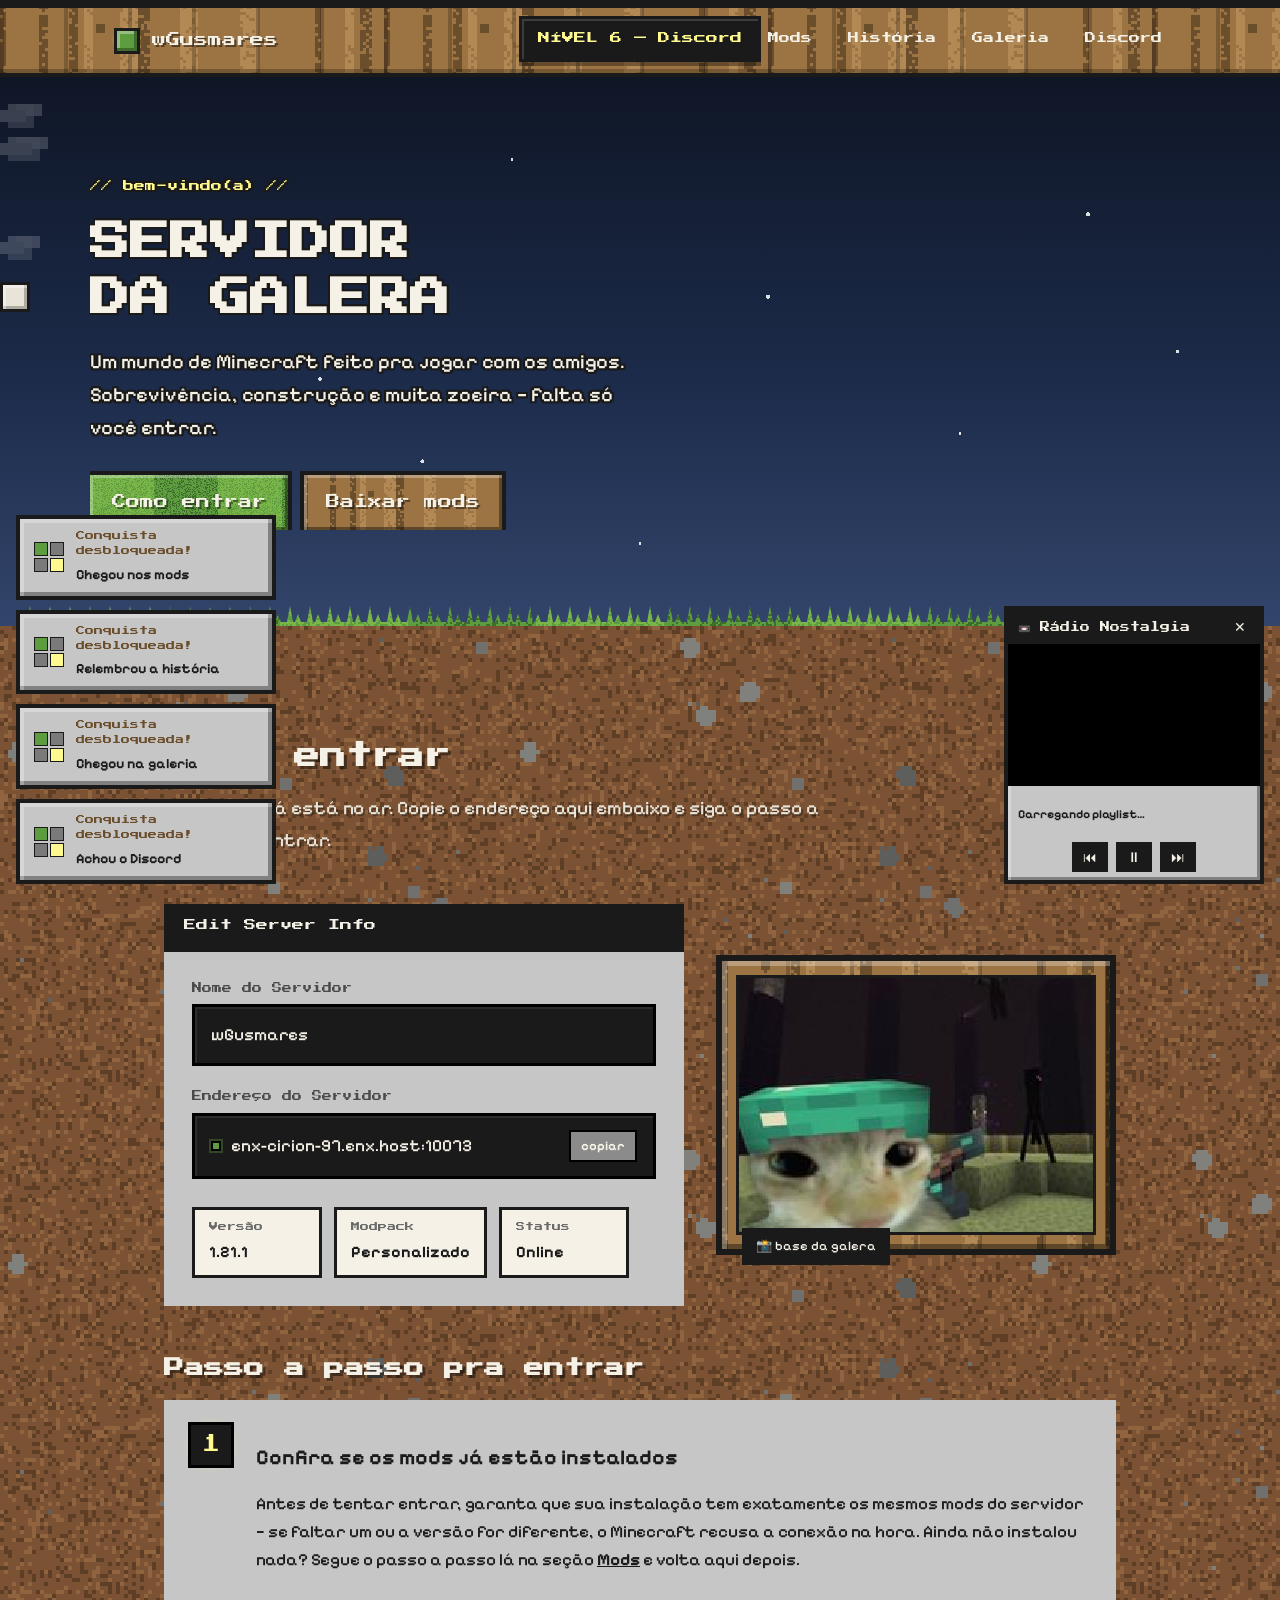
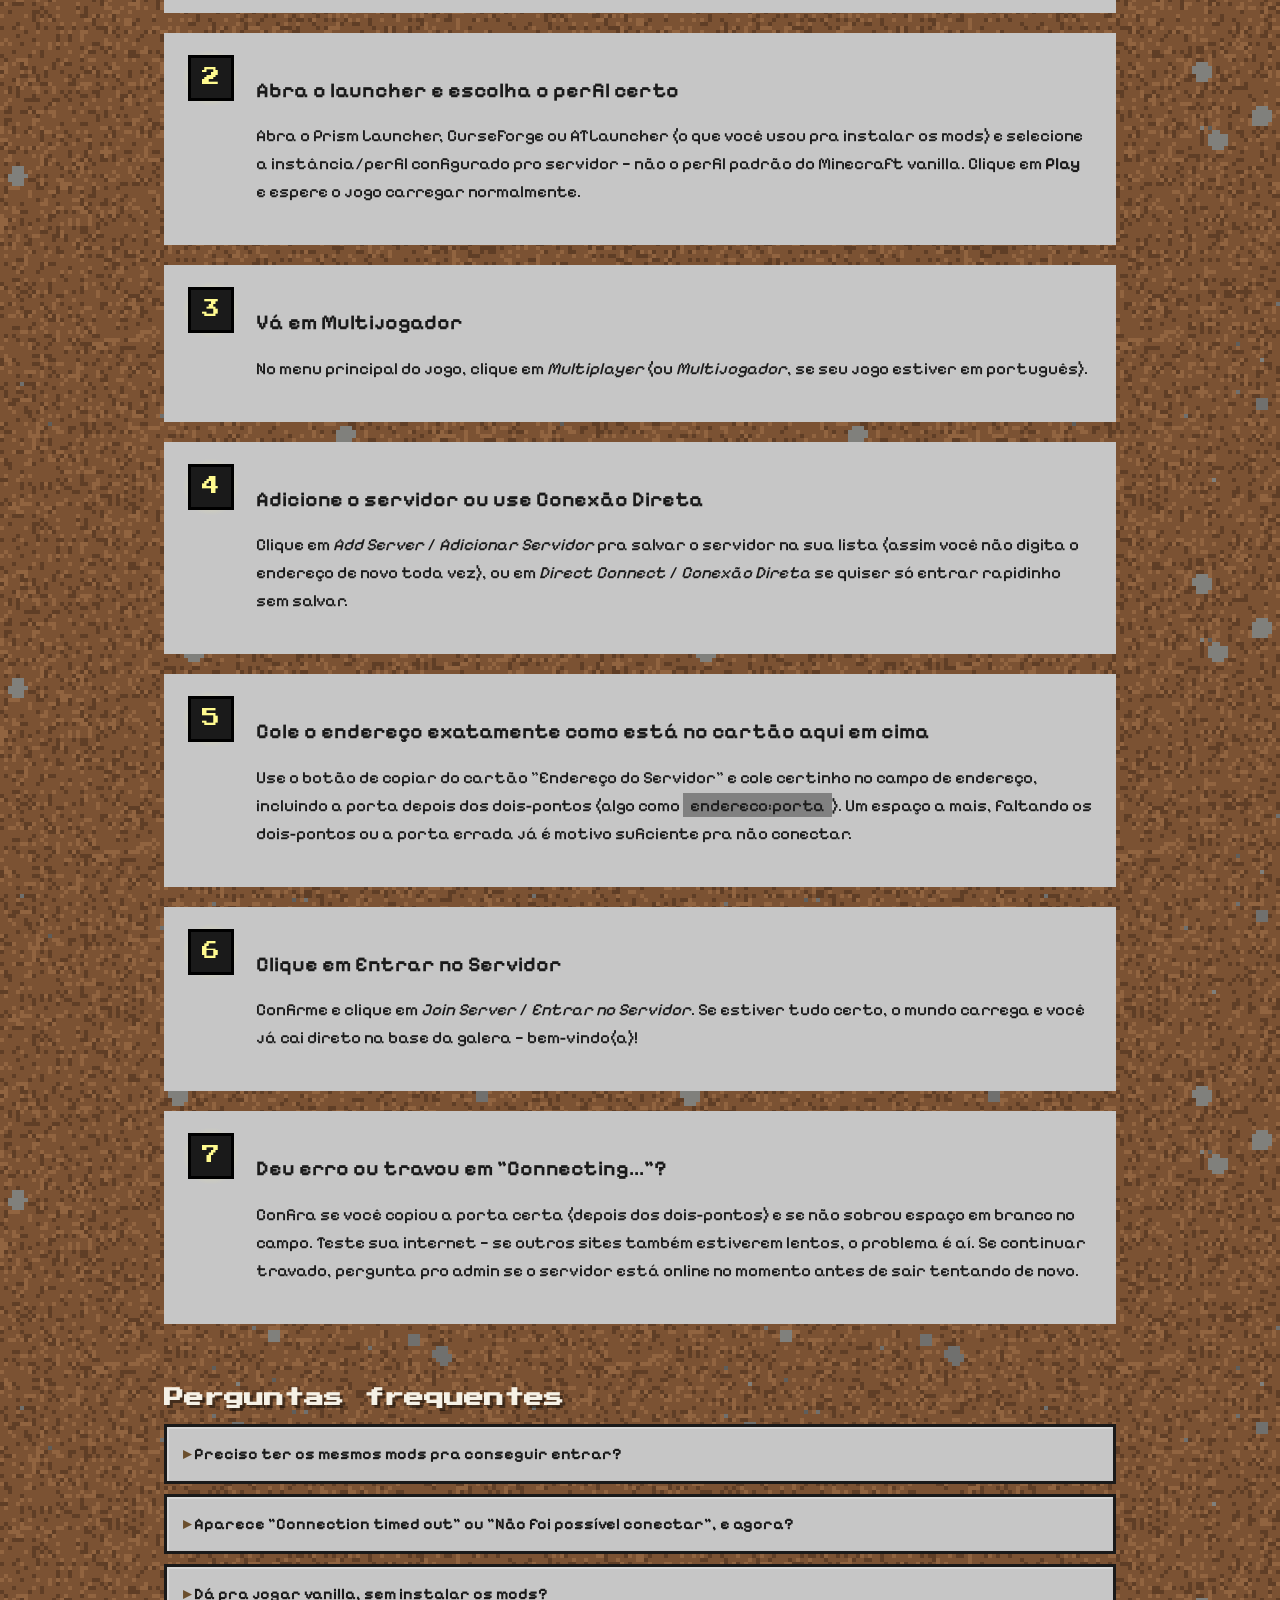
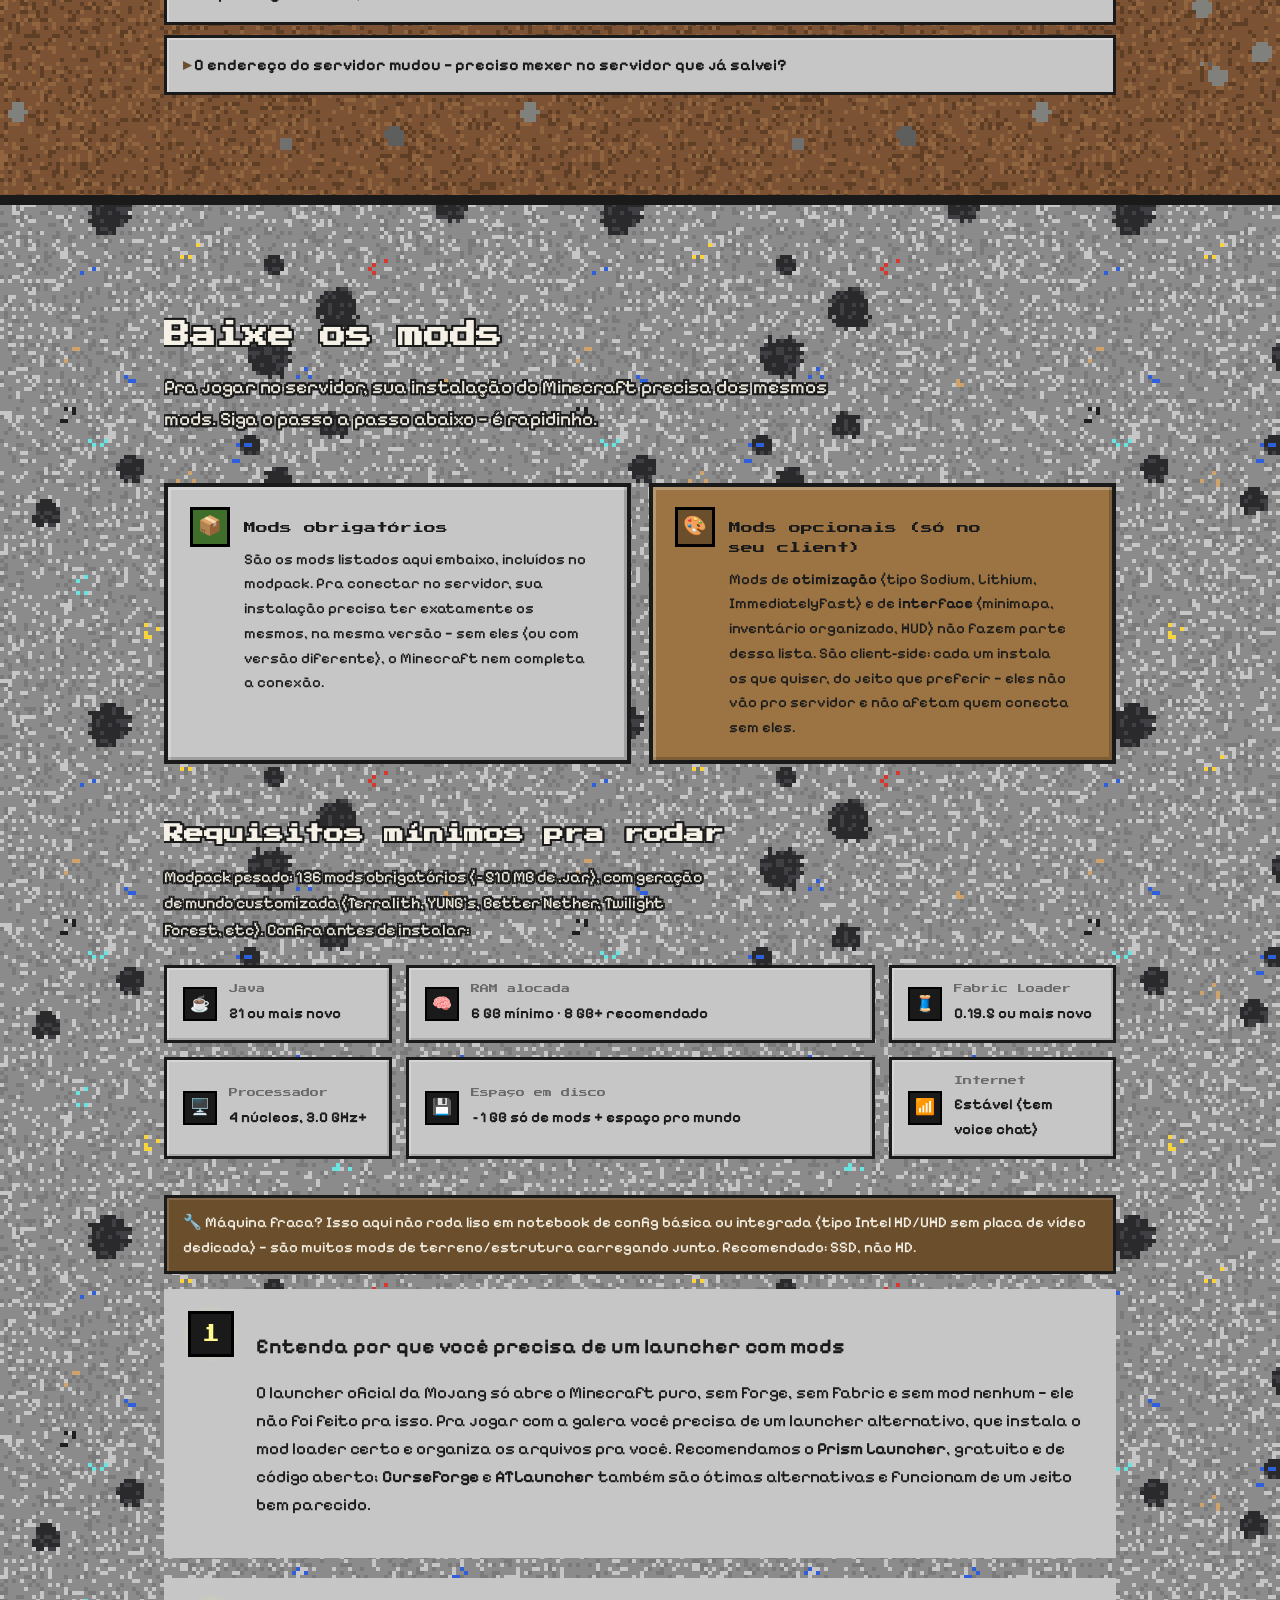
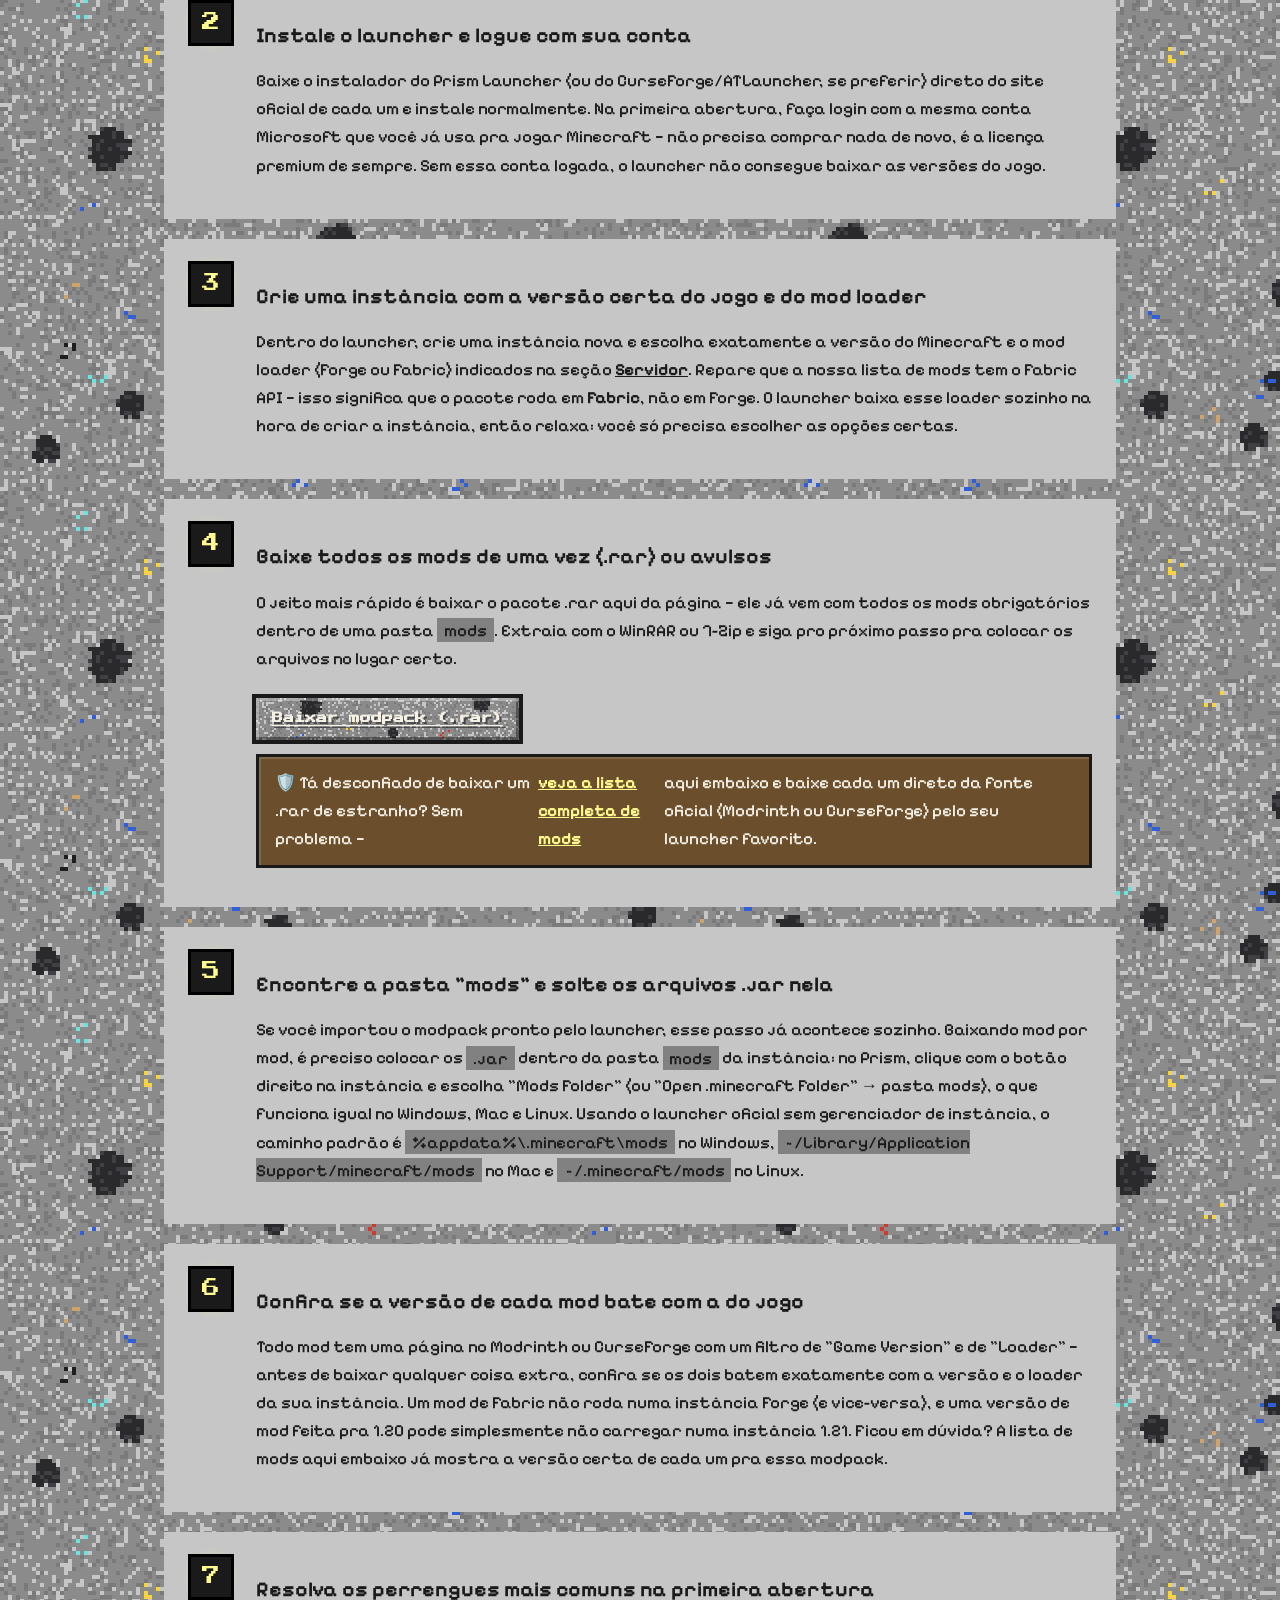
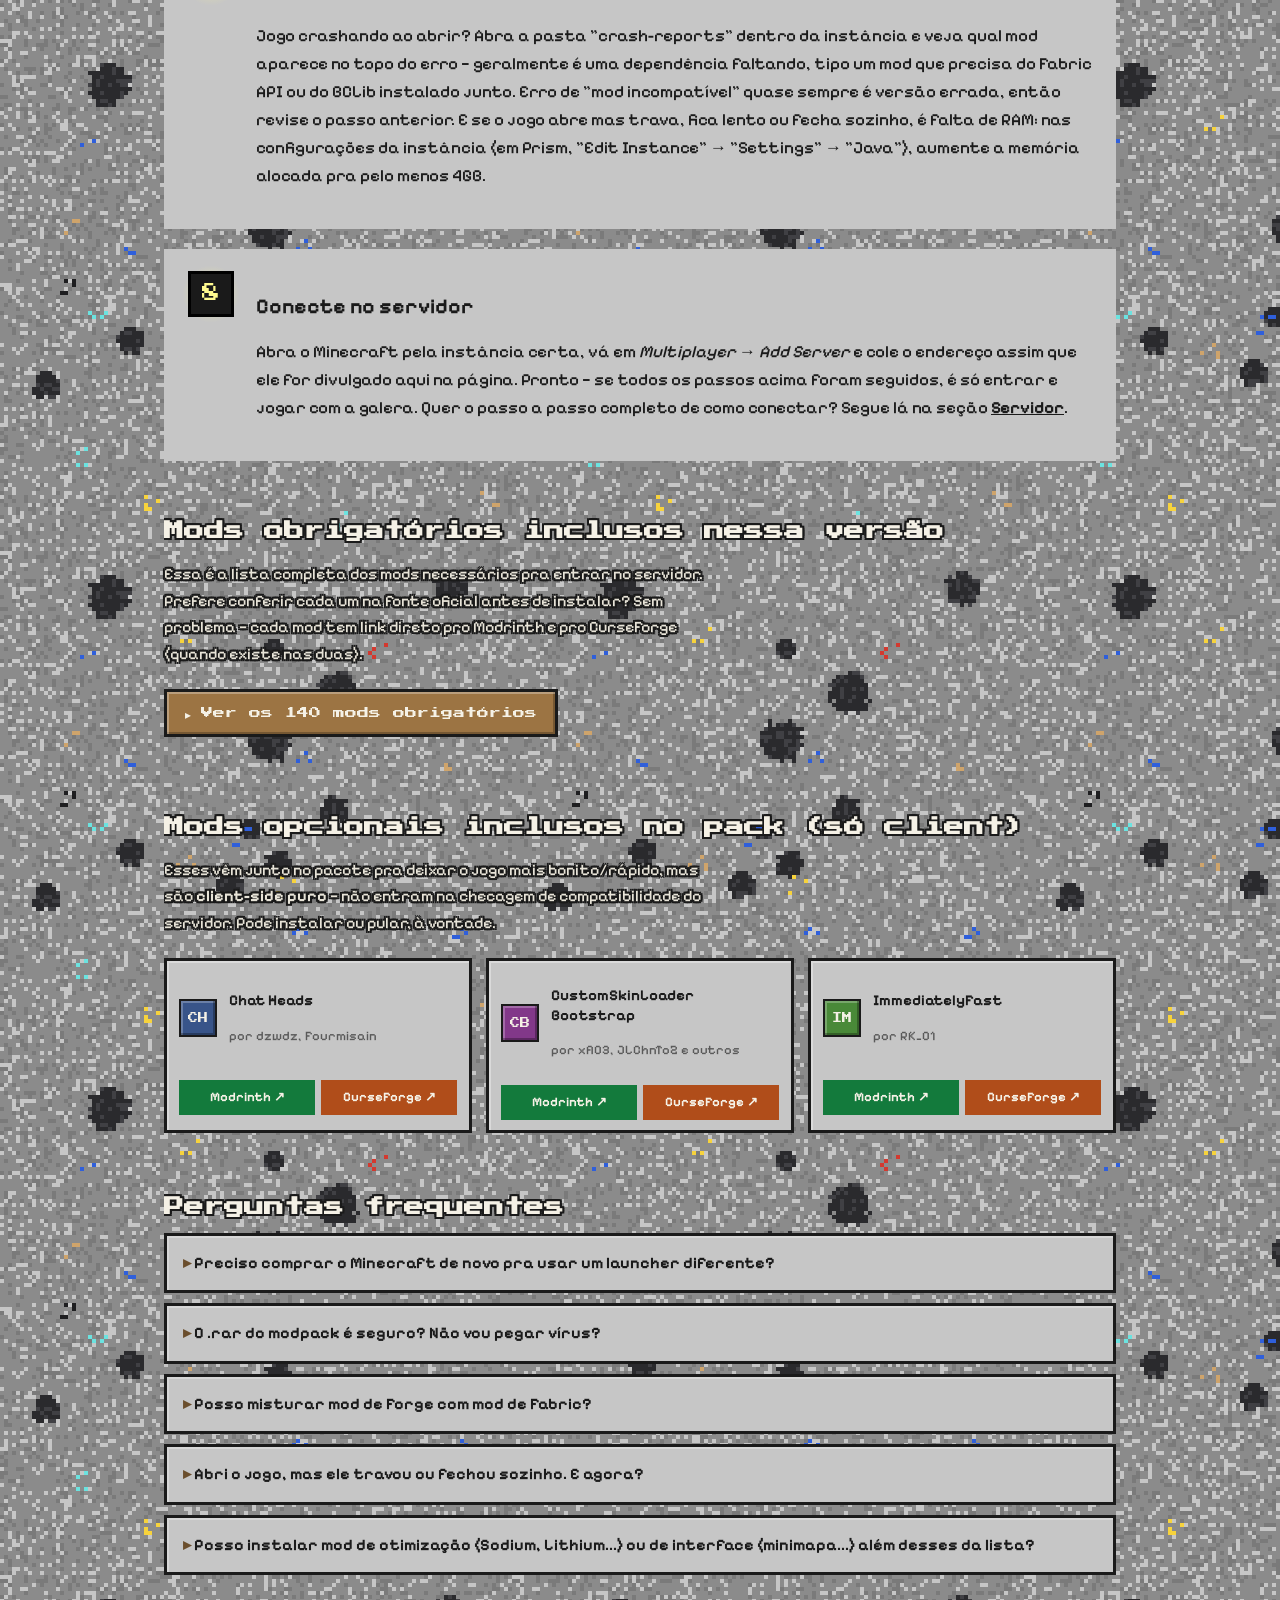
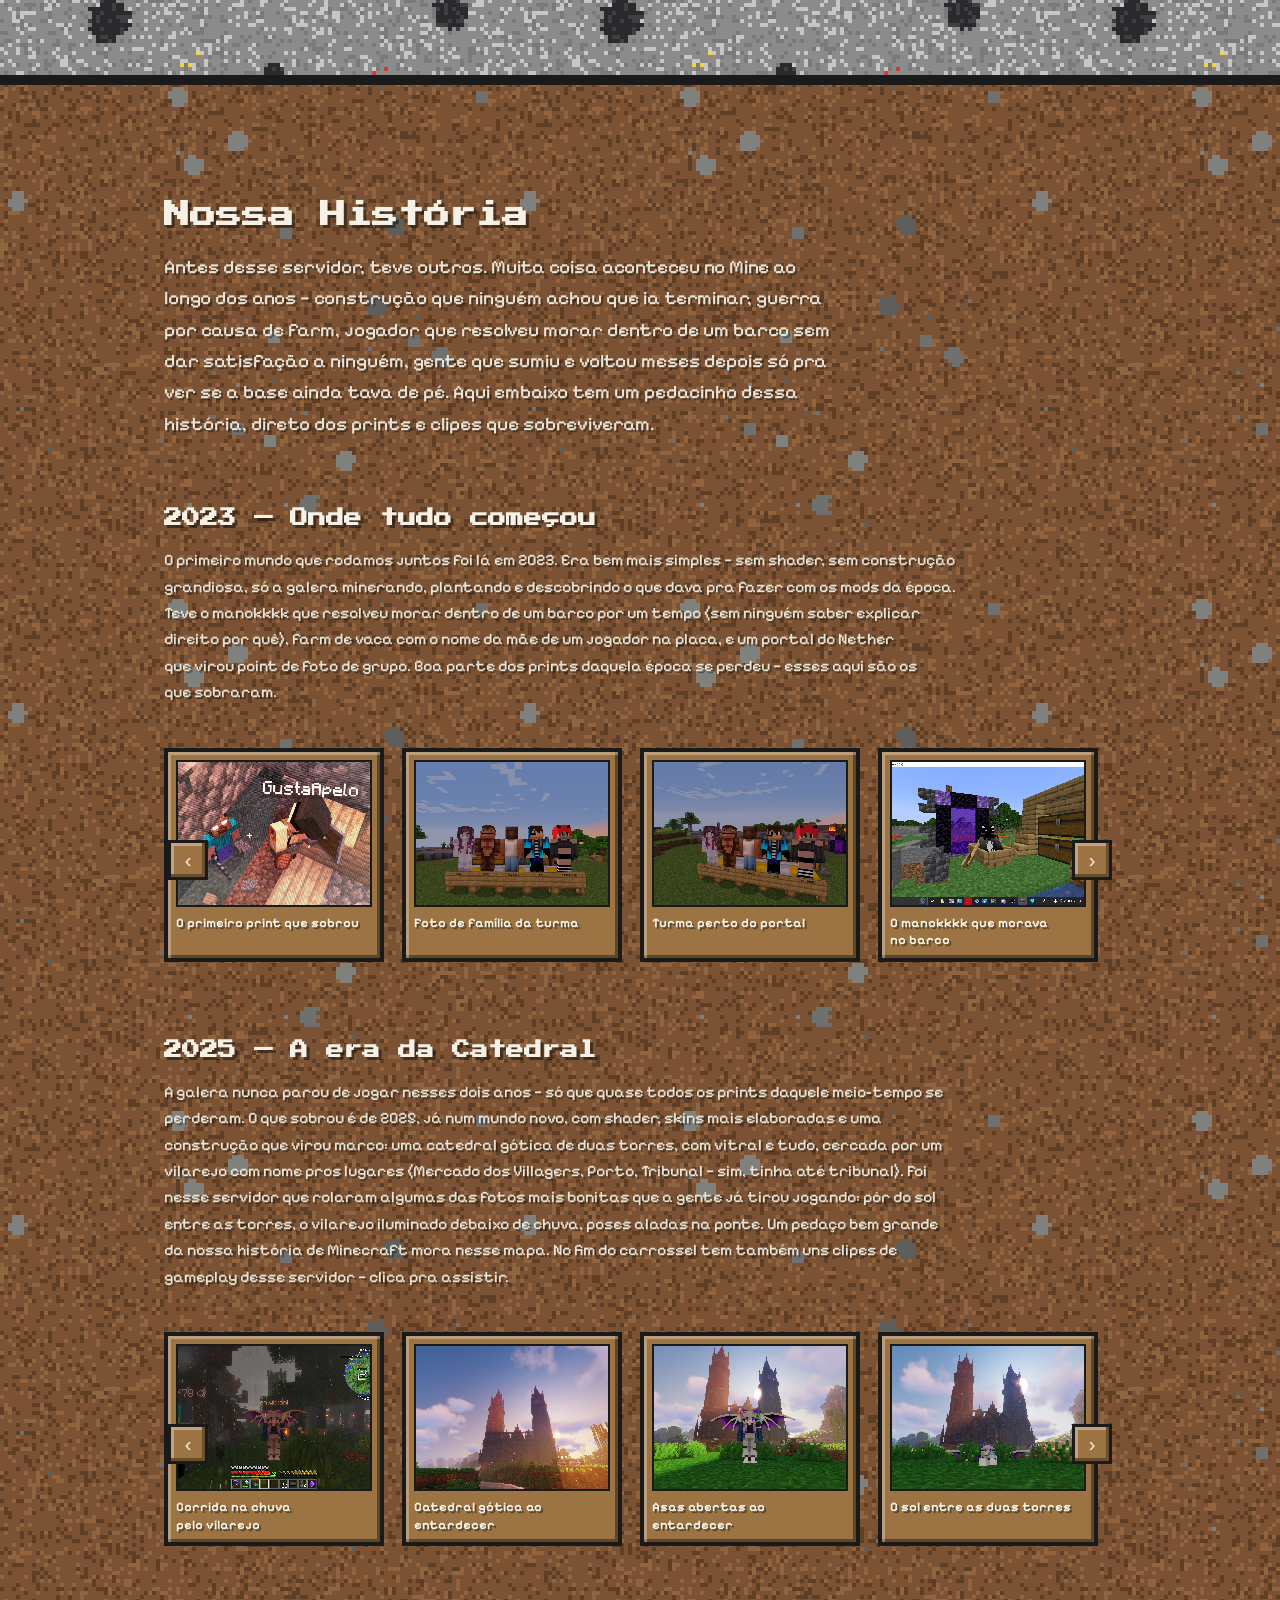
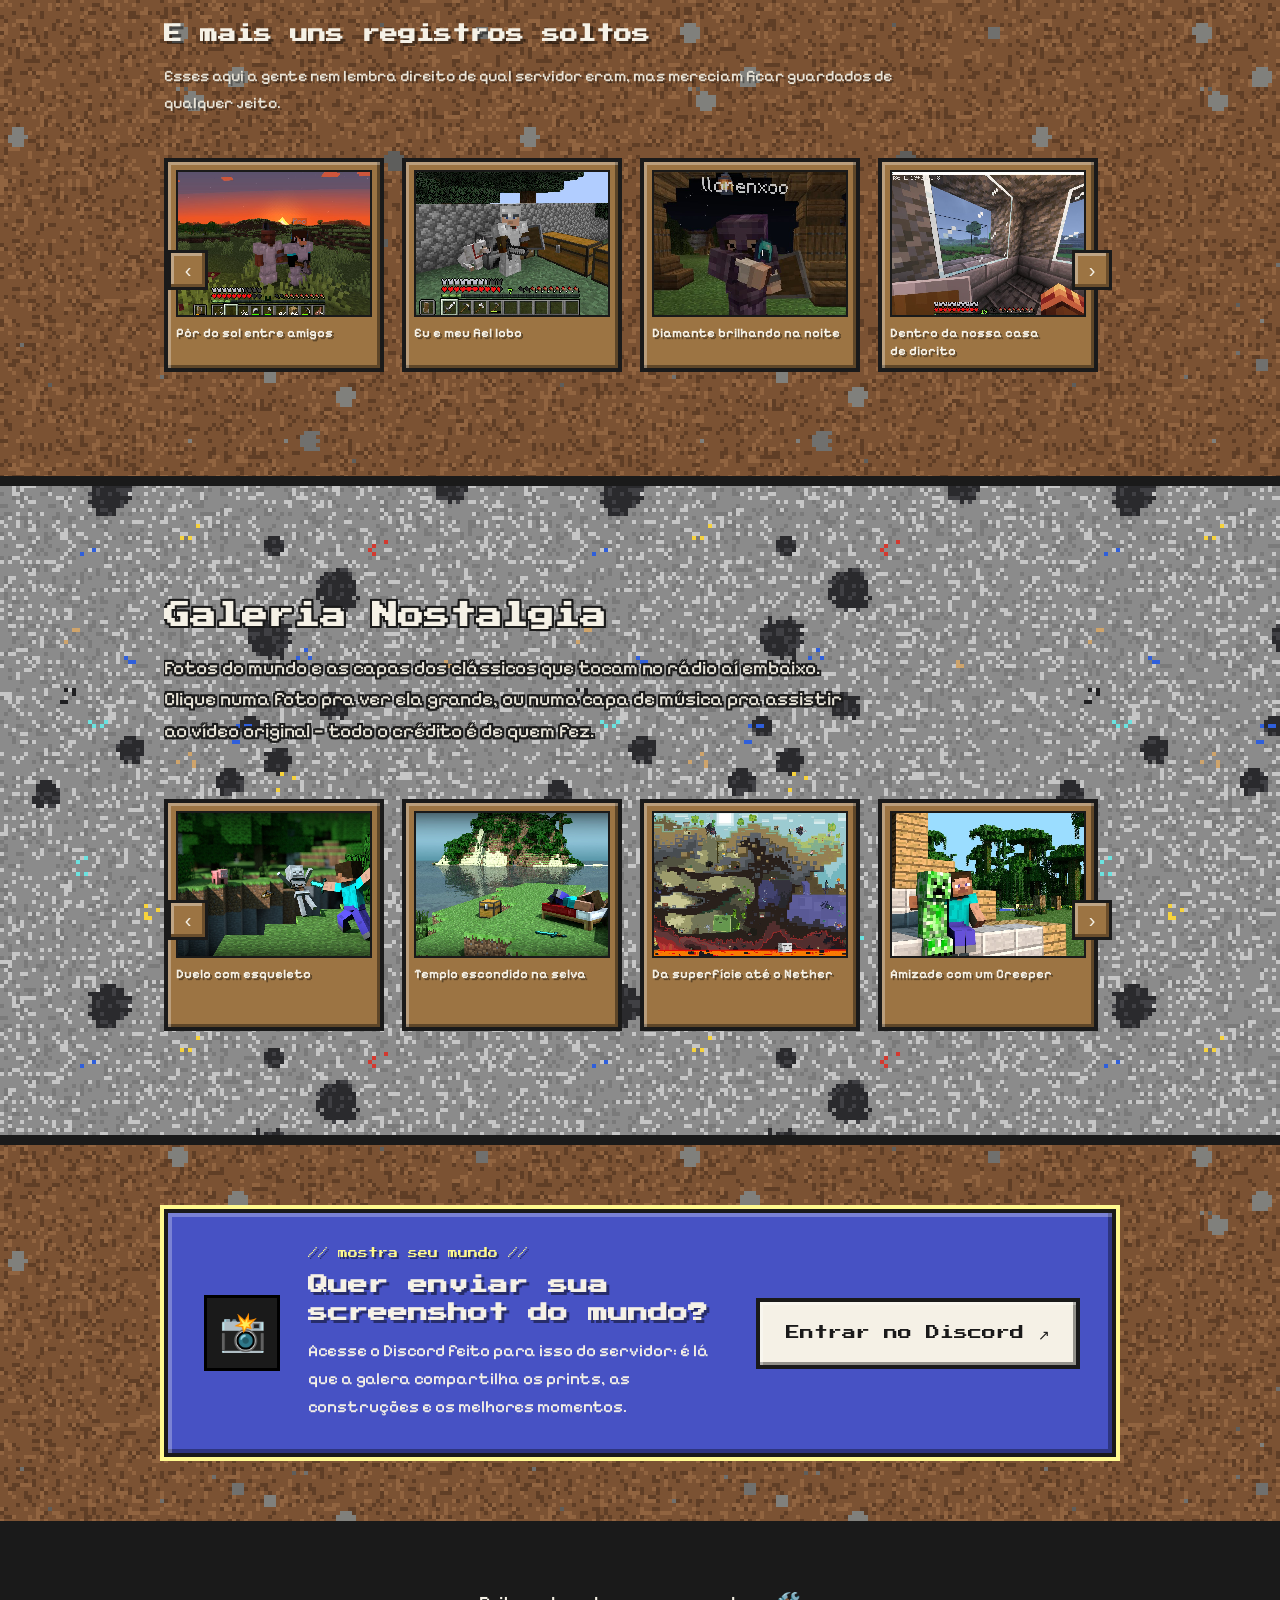
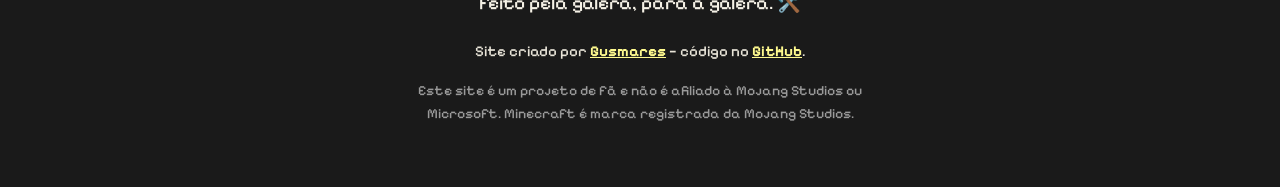
==== commit c5f92ad4: "Move os clipes de gameplay pra era 2025 e adiciona música na rádio Os 5 clipes eram do servidor de 2" ====
--- a/index.html
+++ b/index.html
@@ -1561,7 +1561,7 @@
   <section class="historia tex-dirt" id="historia">
     <div class="section-inner">
       <h2 class="section-title reveal">Nossa História</h2>
-      <p class="section-lead reveal">Antes desse servidor, teve outros. Muita coisa aconteceu no Mine ao longo dos anos — construção que ninguém achou que ia terminar, guerra por causa de farm, jogador que resolveu morar dentro de um barco sem dar satisfação a ninguém, gente que sumiu e voltou meses depois só pra ver se a base ainda tava de pé. Aqui embaixo tem um pedacinho dessa história, direto dos prints que sobreviveram.</p>
+      <p class="section-lead reveal">Antes desse servidor, teve outros. Muita coisa aconteceu no Mine ao longo dos anos — construção que ninguém achou que ia terminar, guerra por causa de farm, jogador que resolveu morar dentro de um barco sem dar satisfação a ninguém, gente que sumiu e voltou meses depois só pra ver se a base ainda tava de pé. Aqui embaixo tem um pedacinho dessa história, direto dos prints e clipes que sobreviveram.</p>
 
       <div class="historia-era reveal">
         <h3 class="historia-era-title">2023 — Onde tudo começou</h3>
@@ -1580,7 +1580,7 @@
 
       <div class="historia-era reveal">
         <h3 class="historia-era-title">2025 — A era da Catedral</h3>
-        <p class="historia-era-text">A galera nunca parou de jogar nesses dois anos — só que quase todos os prints daquele meio-tempo se perderam. O que sobrou é de 2025, já num mundo novo, com shader, skins mais elaboradas e uma construção que virou marco: uma catedral gótica de duas torres, com vitral e tudo, cercada por um vilarejo com nome pros lugares (Mercado dos Villagers, Porto, Tribunal — sim, tinha até tribunal). Foi nesse servidor que rolaram algumas das fotos mais bonitas que a gente já tirou jogando: pôr do sol entre as torres, o vilarejo iluminado debaixo de chuva, poses aladas na ponte. Um pedaço bem grande da nossa história de Minecraft mora nesse mapa.</p>
+        <p class="historia-era-text">A galera nunca parou de jogar nesses dois anos — só que quase todos os prints daquele meio-tempo se perderam. O que sobrou é de 2025, já num mundo novo, com shader, skins mais elaboradas e uma construção que virou marco: uma catedral gótica de duas torres, com vitral e tudo, cercada por um vilarejo com nome pros lugares (Mercado dos Villagers, Porto, Tribunal — sim, tinha até tribunal). Foi nesse servidor que rolaram algumas das fotos mais bonitas que a gente já tirou jogando: pôr do sol entre as torres, o vilarejo iluminado debaixo de chuva, poses aladas na ponte. Um pedaço bem grande da nossa história de Minecraft mora nesse mapa. No fim do carrossel tem também uns clipes de gameplay desse servidor — clica pra assistir.</p>
       </div>
 
       <div class="carousel reveal" id="historiaCarousel2025">
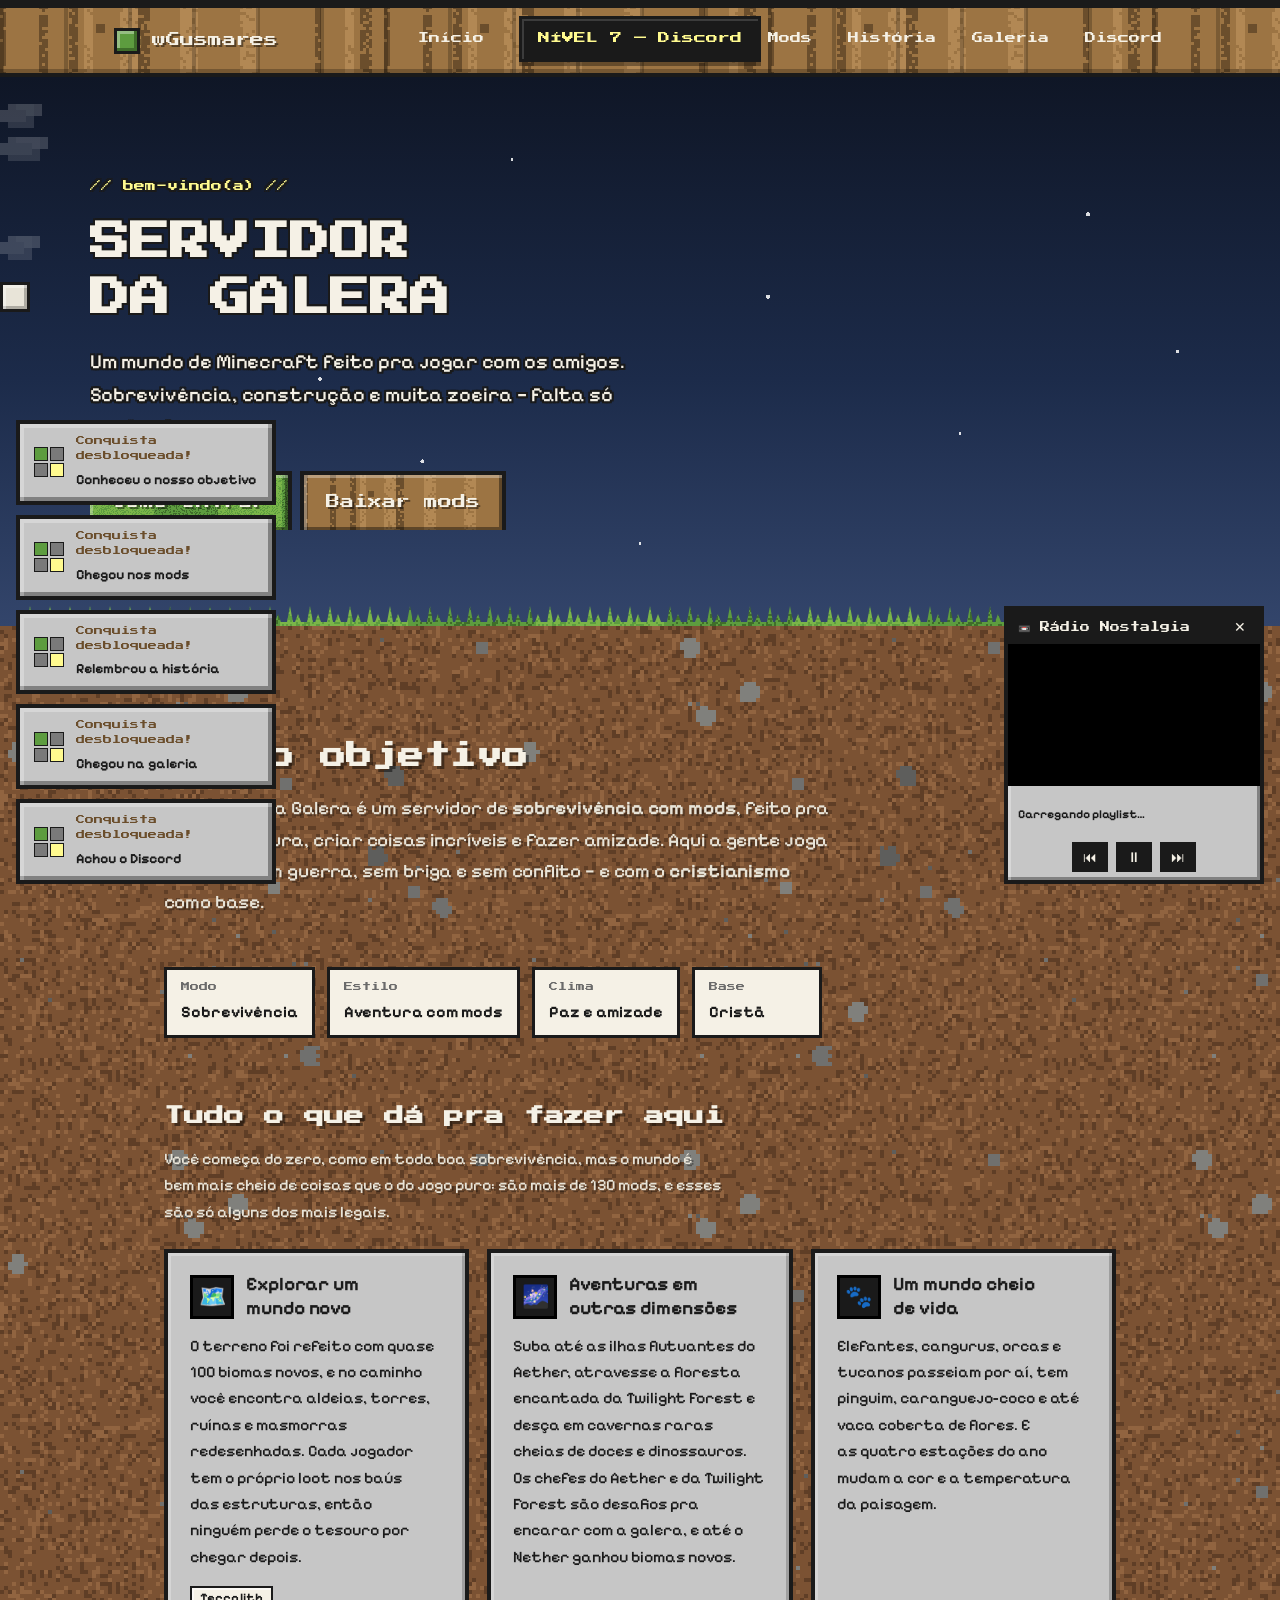
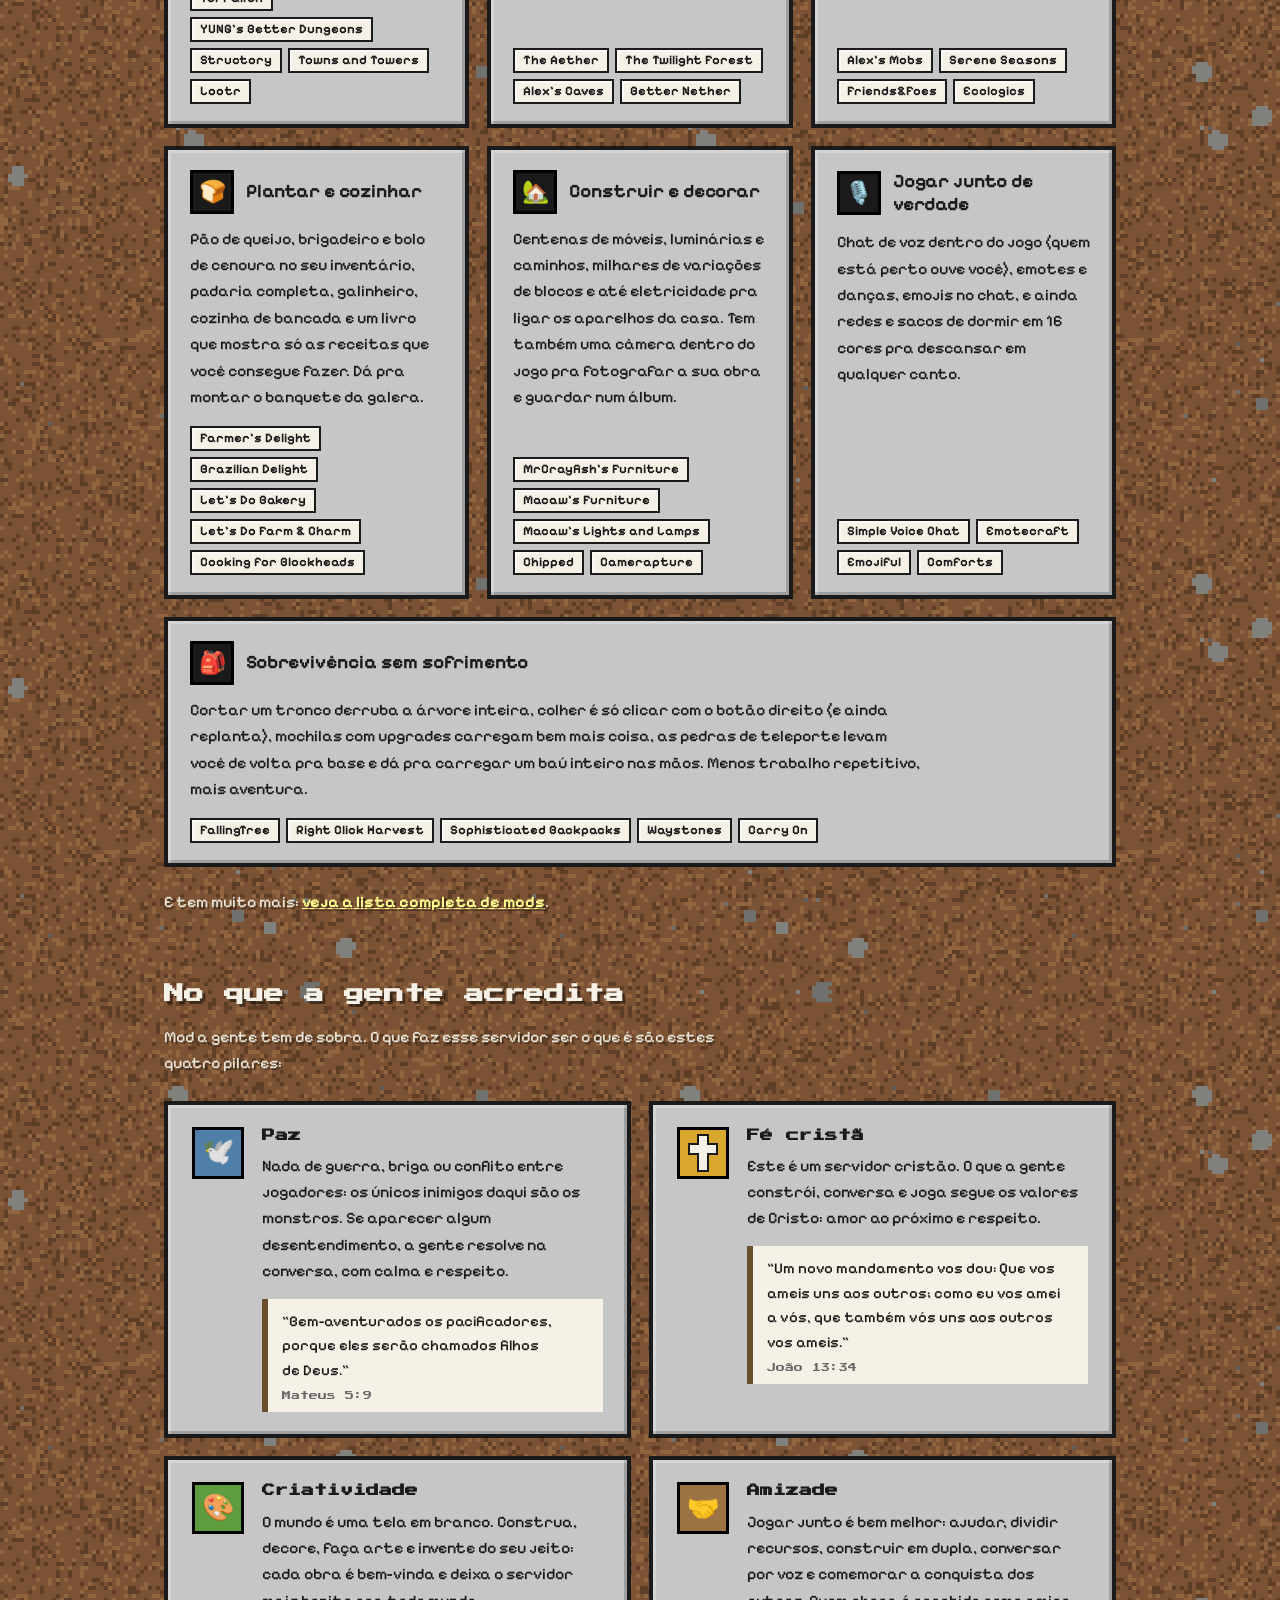
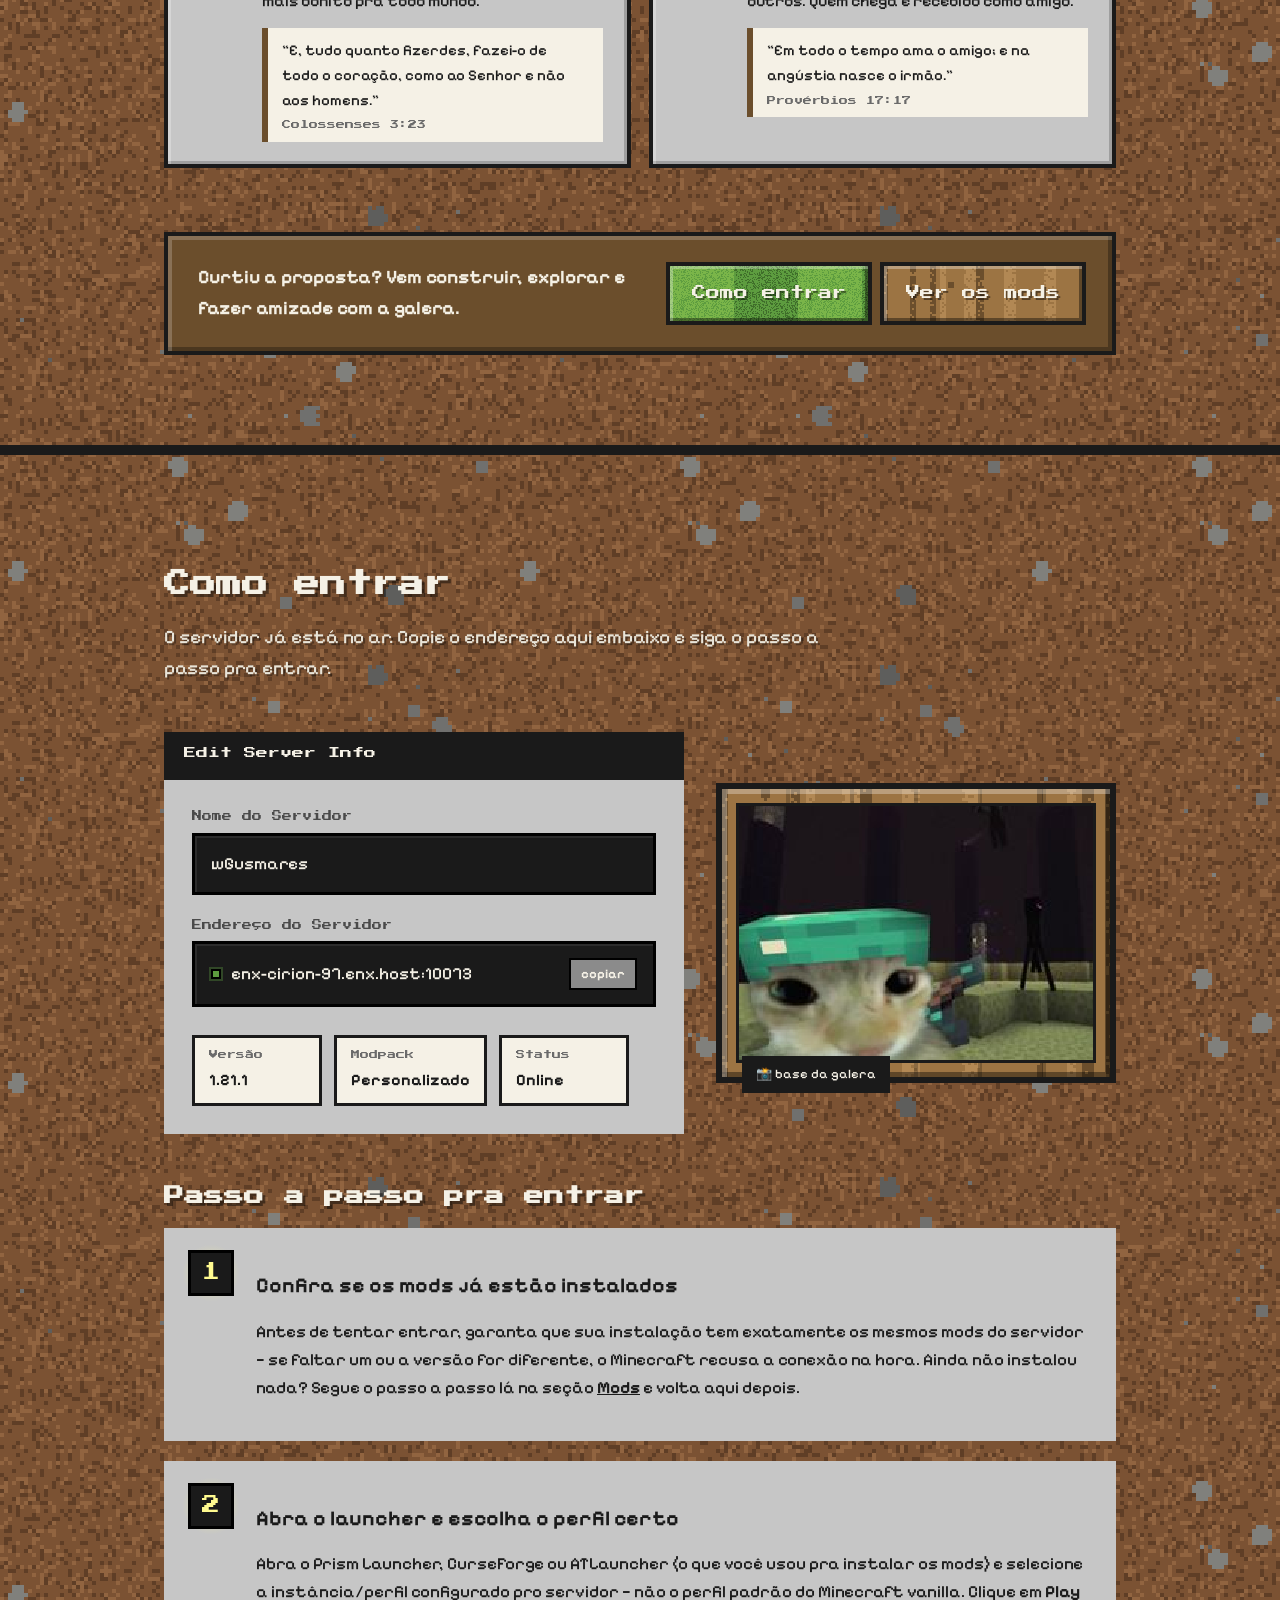
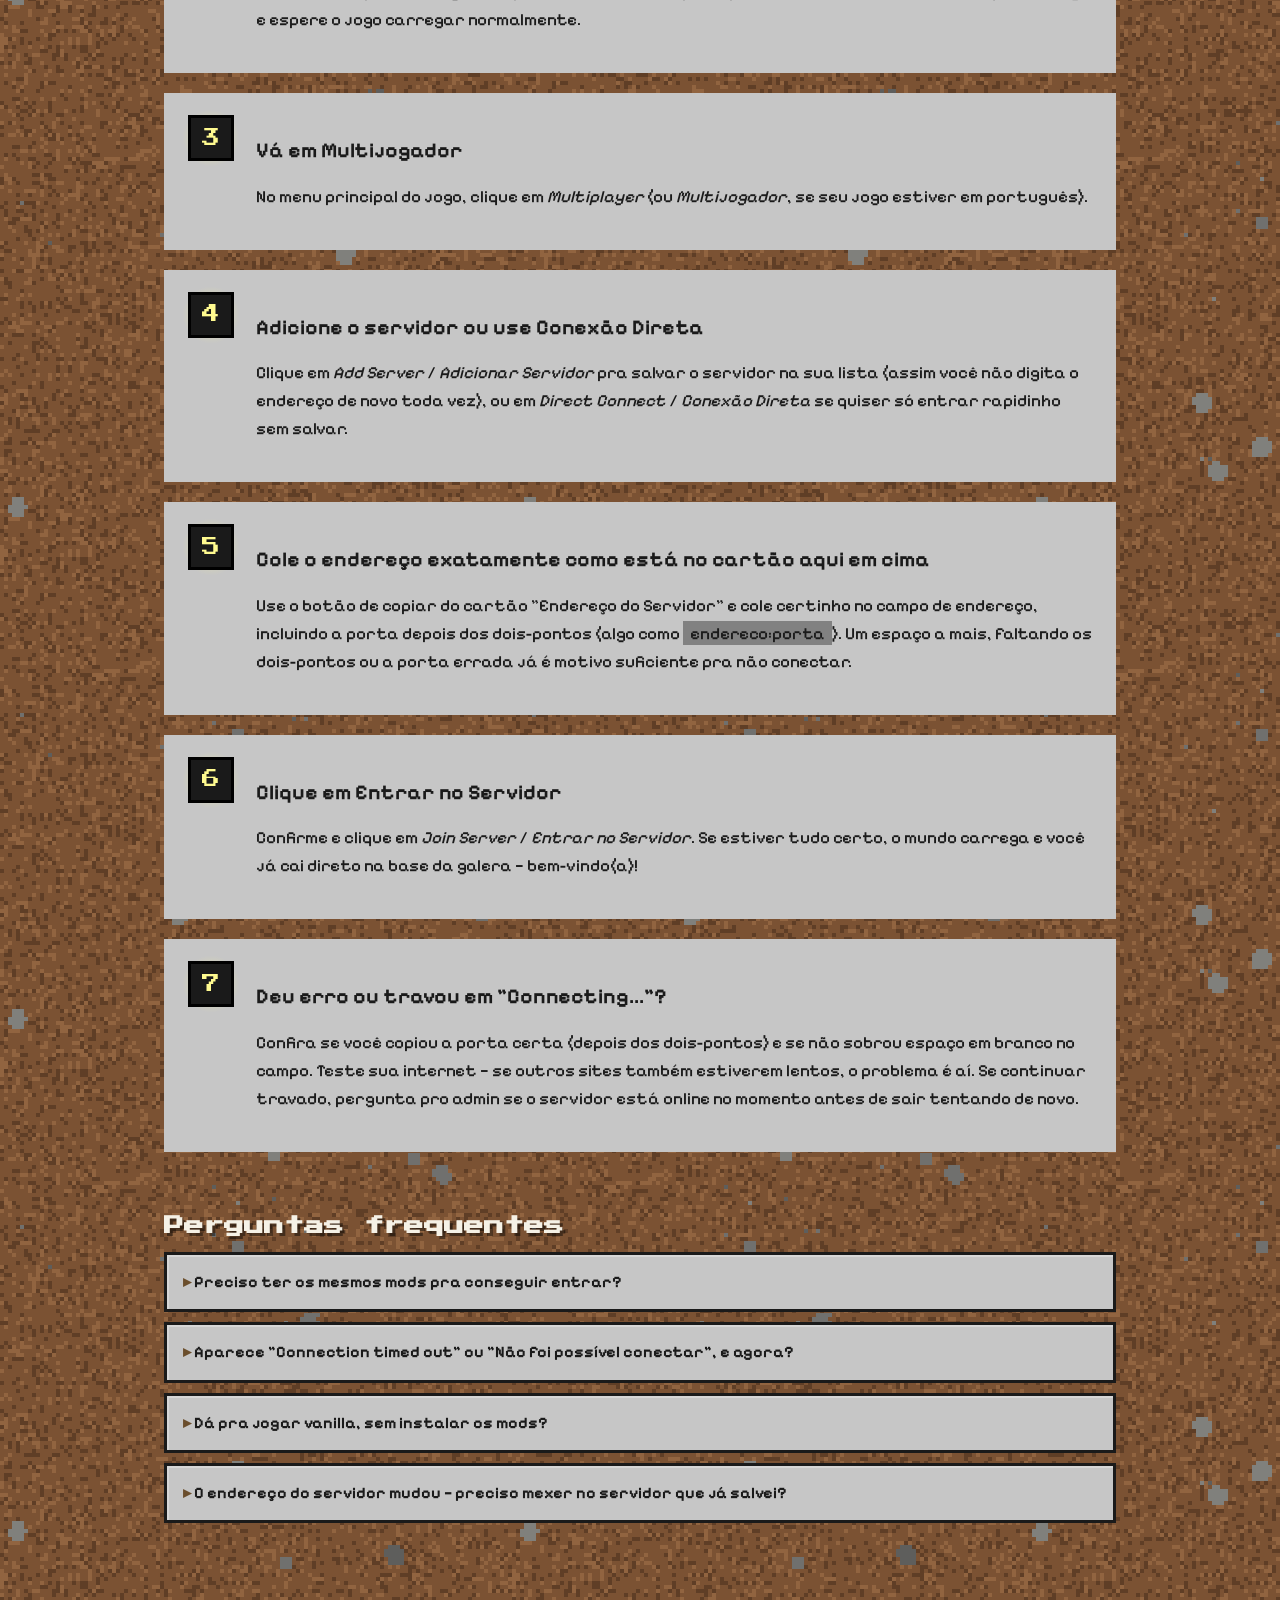
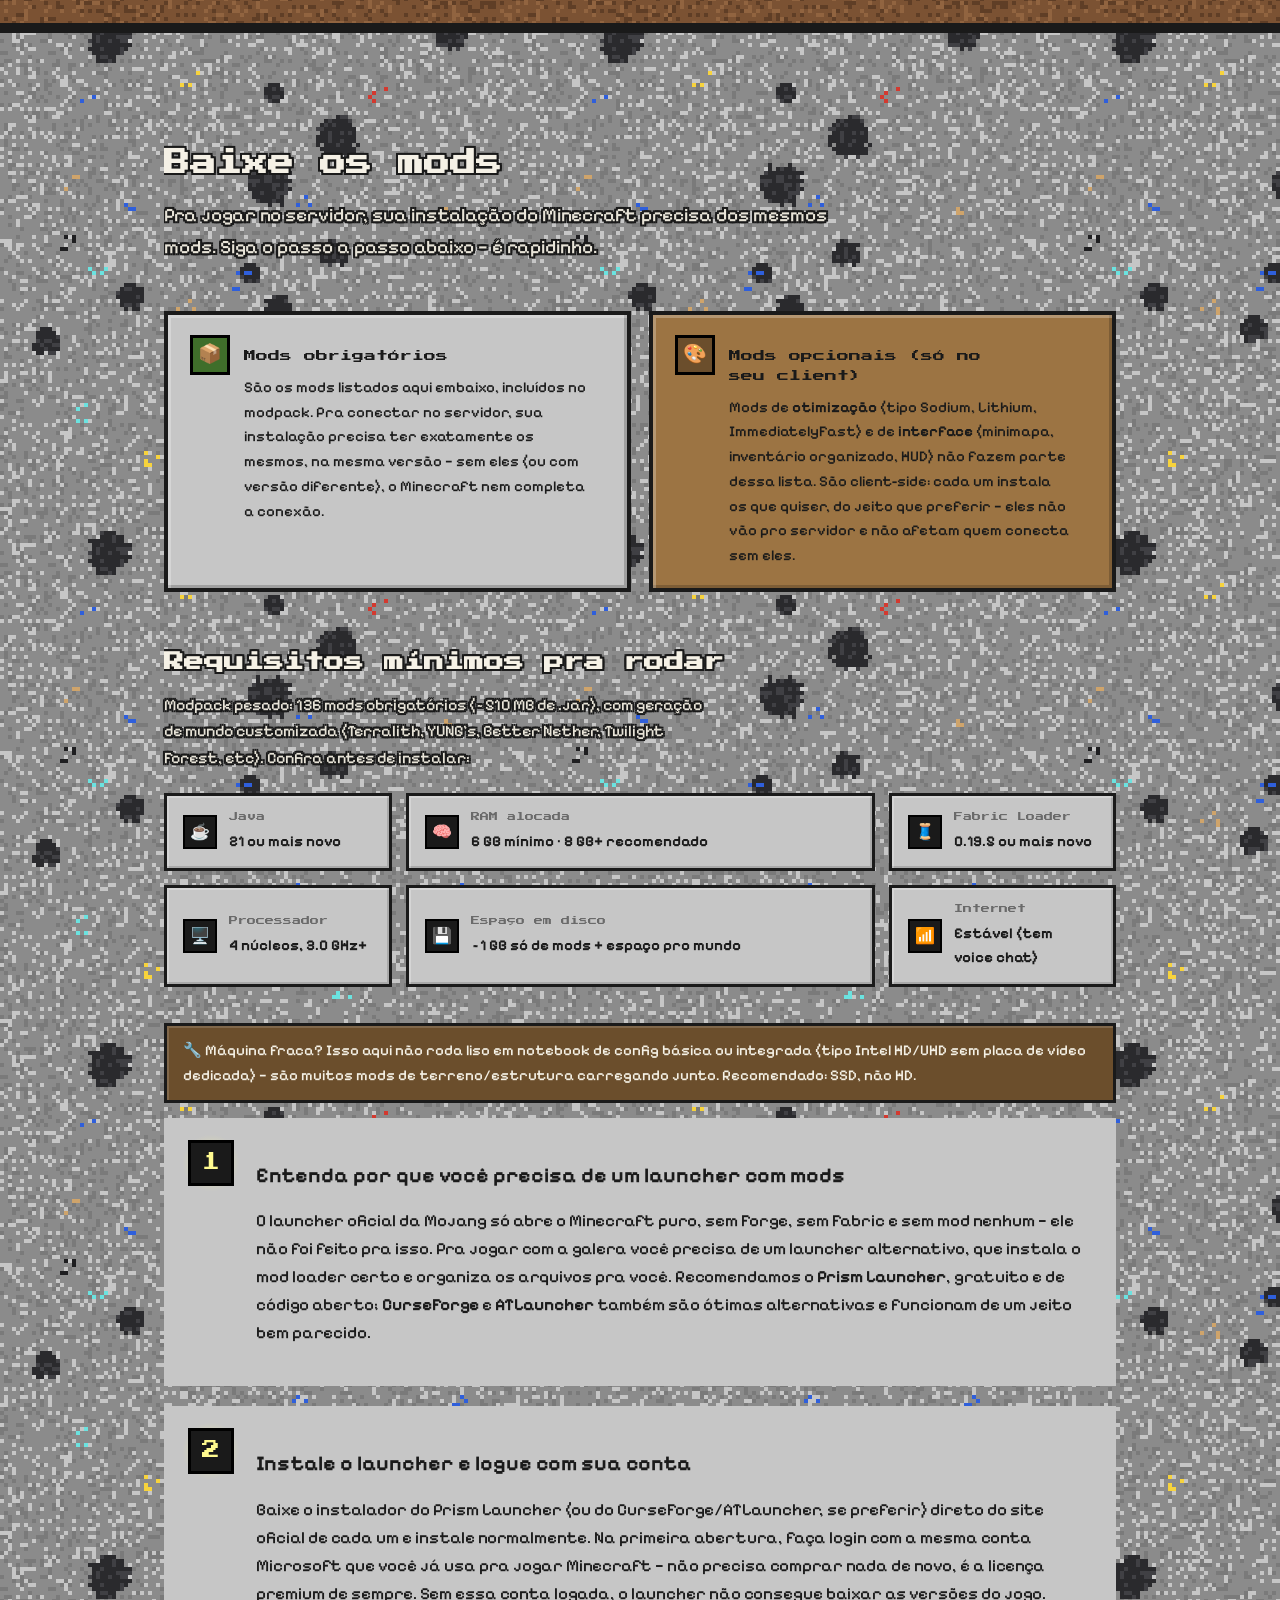
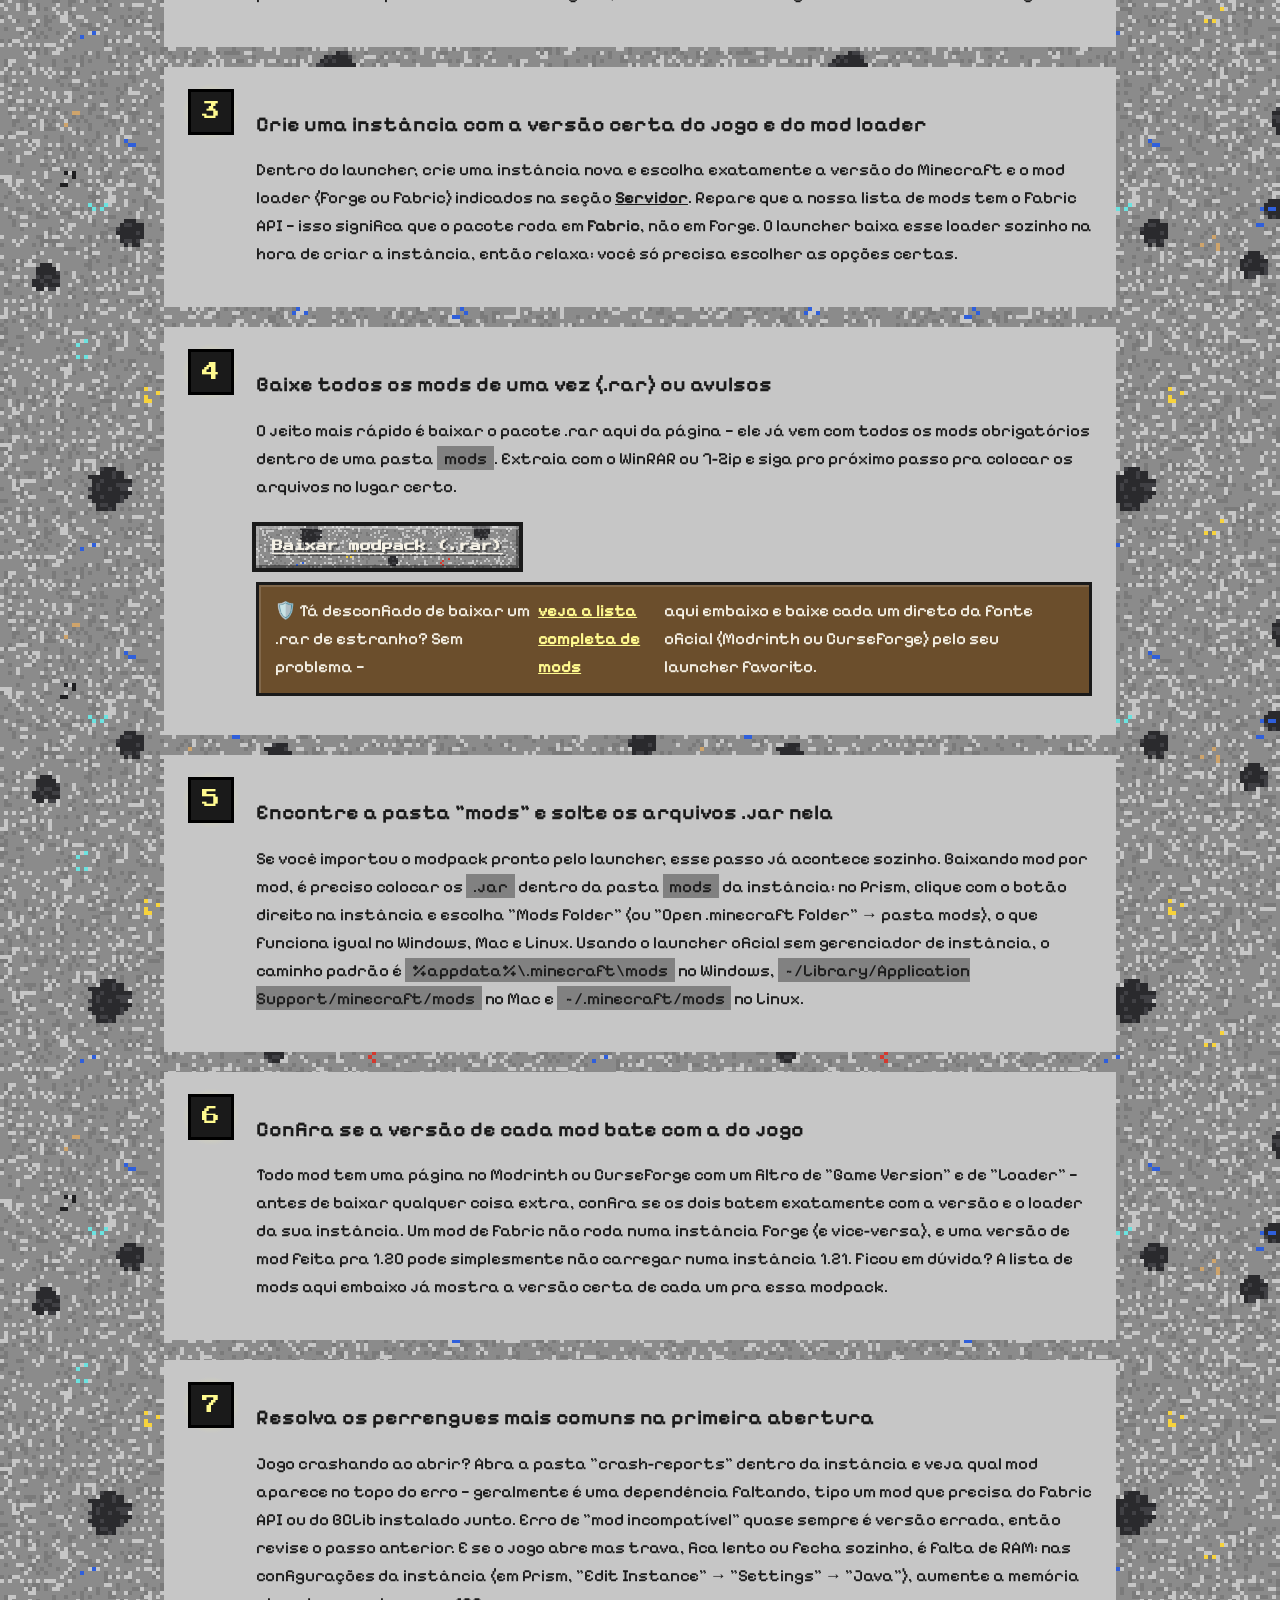
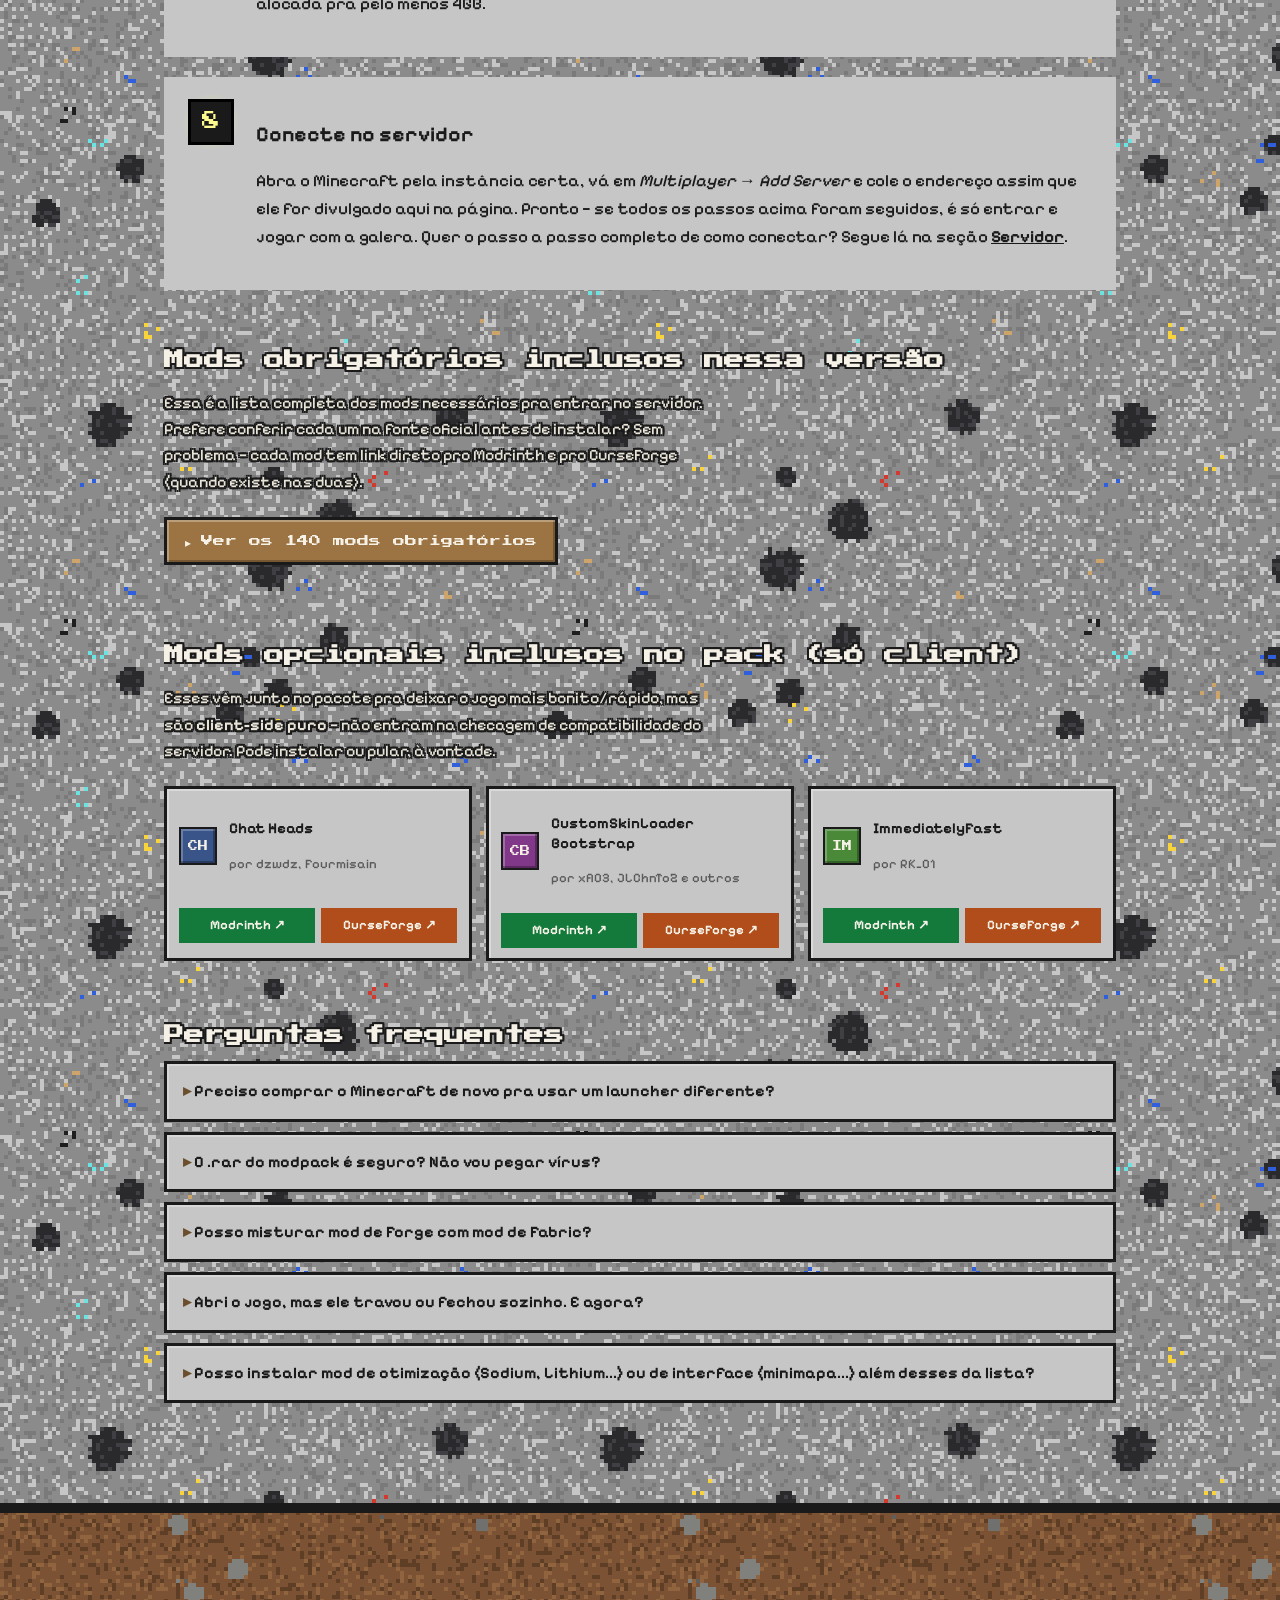
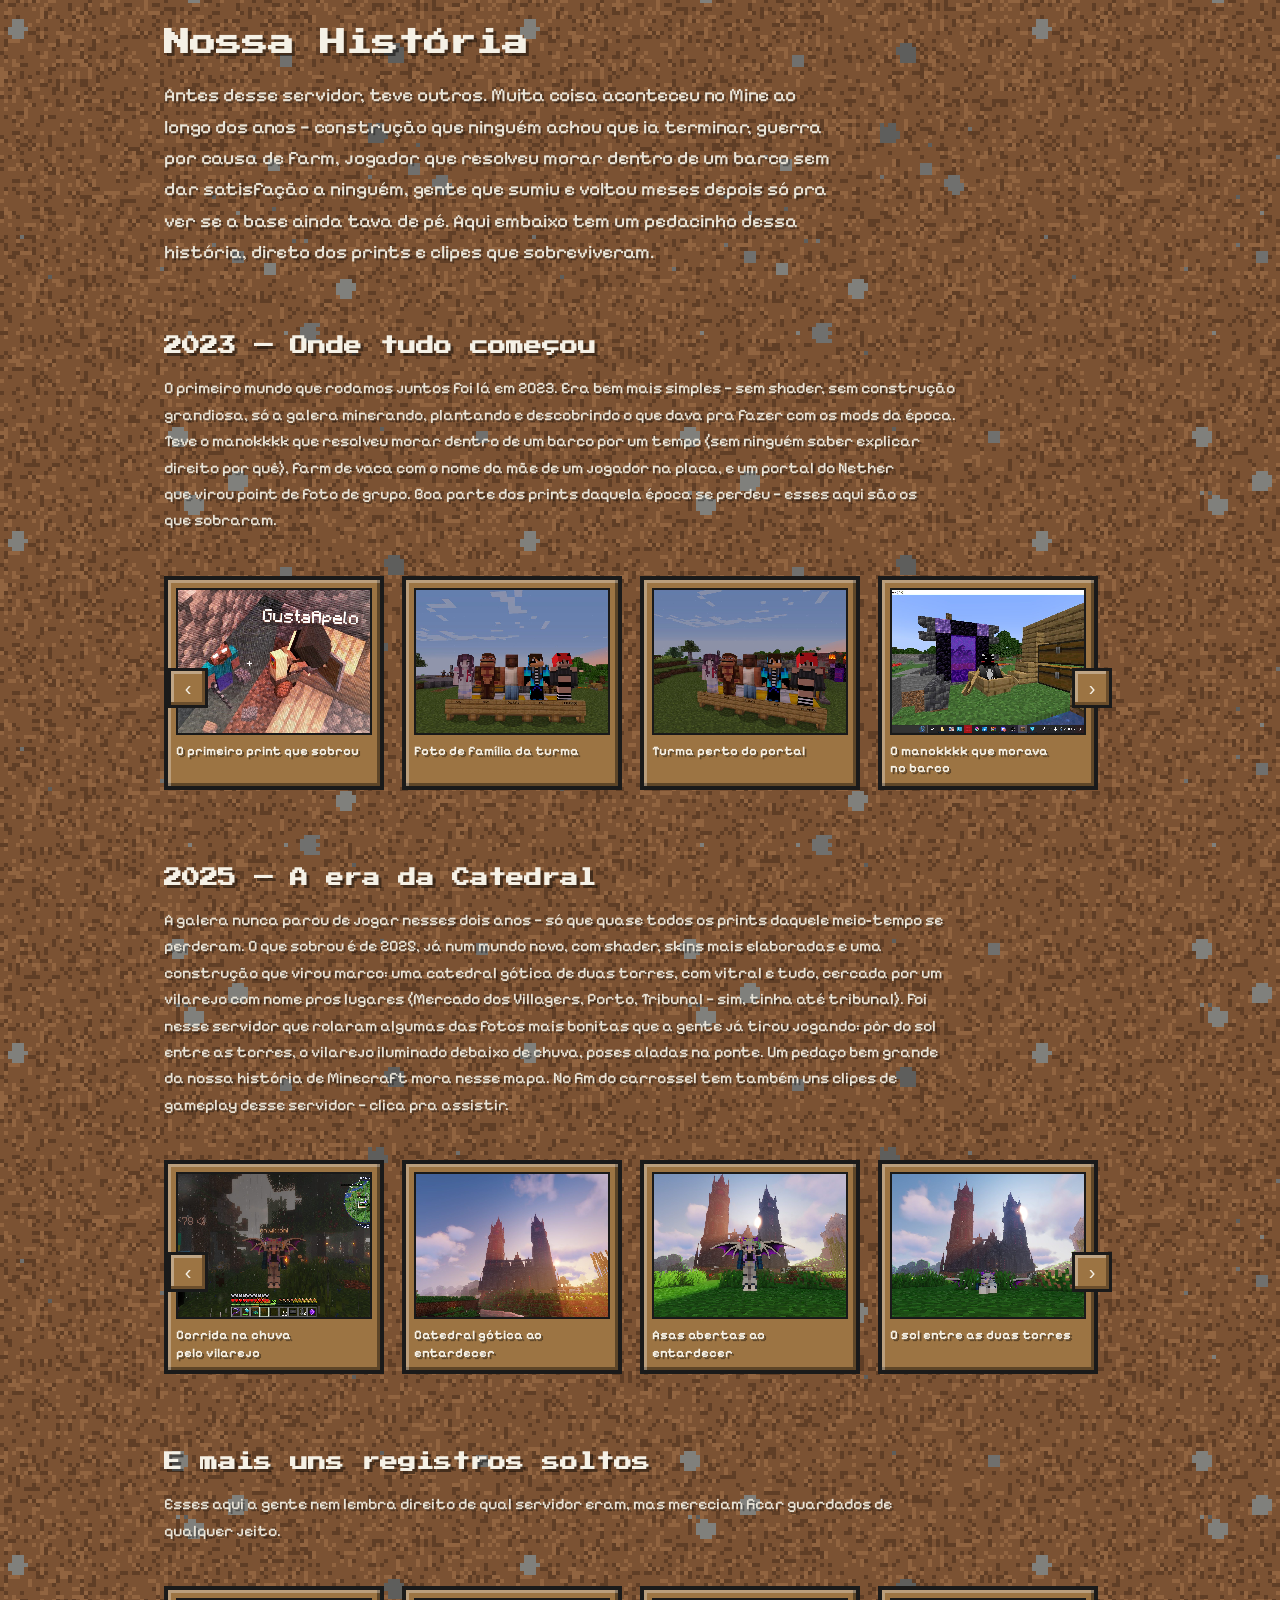
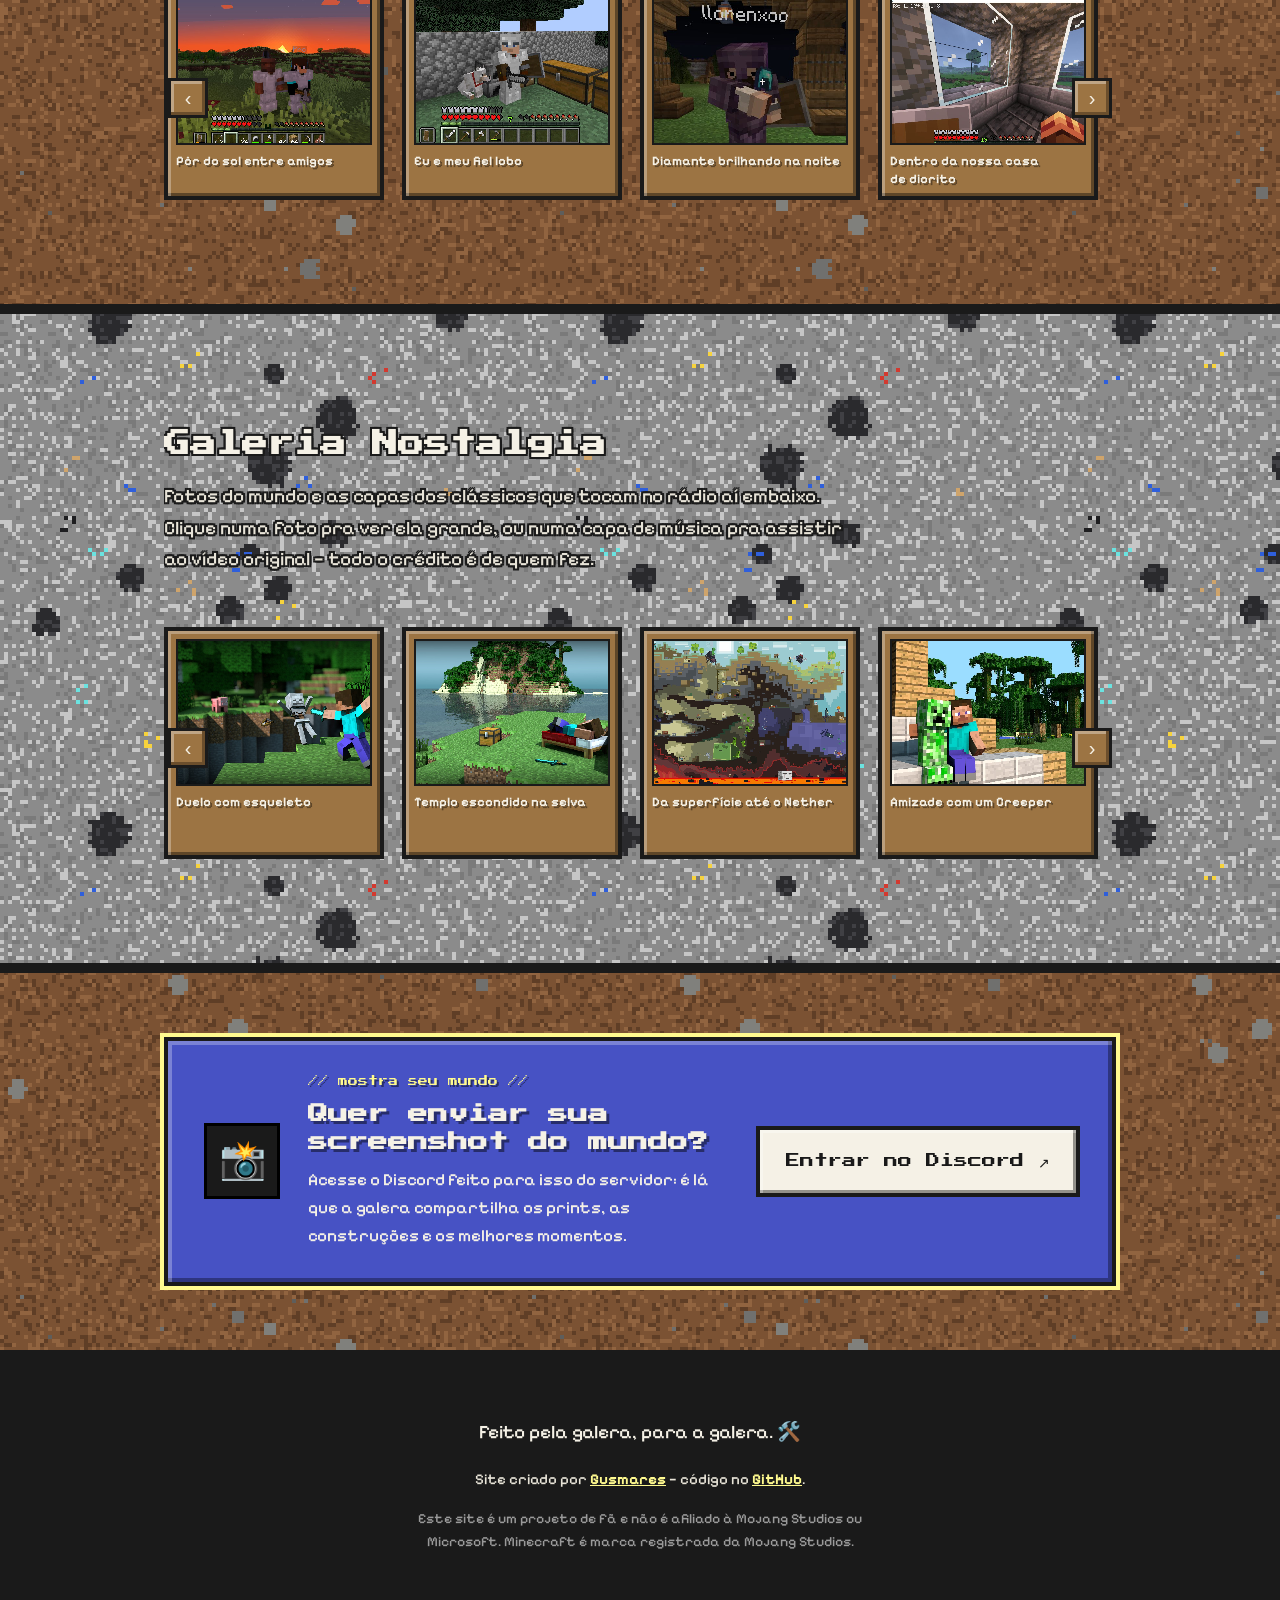
==== commit 9620e5ac: "Adiciona a seção "Nosso objetivo" com mods em destaque e os 4 pilares Apresenta o servidor logo depo" ====
--- a/index.html
+++ b/index.html
@@ -104,6 +104,7 @@
 
     <nav class="site-nav" id="siteNav">
       <a href="#inicio">Início</a>
+      <a href="#objetivo">Objetivo</a>
       <a href="#servidor">Servidor</a>
       <a href="#mods">Mods</a>
       <a href="#historia">História</a>
@@ -145,6 +146,195 @@
       </div>
     </div>
     <div class="grass-edge" aria-hidden="true"></div>
+  </section>
+
+  <!-- ================= OBJETIVO ================= -->
+  <section class="objetivo tex-dirt" id="objetivo">
+    <div class="section-inner">
+      <h2 class="section-title reveal">Nosso objetivo</h2>
+      <p class="section-lead reveal">O Servidor da Galera é um servidor de <strong>sobrevivência com mods</strong>, feito pra viver aventura, criar coisas incríveis e fazer amizade. Aqui a gente joga em <strong>paz</strong> — sem guerra, sem briga e sem conflito — e com o <strong>cristianismo</strong> como base.</p>
+
+      <div class="server-meta reveal">
+        <div class="meta-chip">
+          <span class="meta-label">Modo</span>
+          <span class="meta-value">Sobrevivência</span>
+        </div>
+        <div class="meta-chip">
+          <span class="meta-label">Estilo</span>
+          <span class="meta-value">Aventura com mods</span>
+        </div>
+        <div class="meta-chip">
+          <span class="meta-label">Clima</span>
+          <span class="meta-value">Paz e amizade</span>
+        </div>
+        <div class="meta-chip">
+          <span class="meta-label">Base</span>
+          <span class="meta-value">Cristã</span>
+        </div>
+      </div>
+
+      <div class="objetivo-bloco">
+        <h3 class="objetivo-bloco__title reveal">Tudo o que dá pra fazer aqui</h3>
+        <p class="objetivo-bloco__lead reveal">Você começa do zero, como em toda boa sobrevivência, mas o mundo é bem mais cheio de coisas que o do jogo puro: são mais de 130 mods, e esses são só alguns dos mais legais.</p>
+
+        <ul class="do-grid">
+          <li class="do-card reveal">
+            <div class="do-head">
+              <span class="do-icon" aria-hidden="true">🗺️</span>
+              <h4 class="do-title">Explorar um mundo novo</h4>
+            </div>
+            <p class="do-text">O terreno foi refeito com quase 100 biomas novos, e no caminho você encontra aldeias, torres, ruínas e masmorras redesenhadas. Cada jogador tem o próprio loot nos baús das estruturas, então ninguém perde o tesouro por chegar depois.</p>
+            <ul class="do-tags">
+              <li class="do-tag">Terralith</li>
+              <li class="do-tag">YUNG's Better Dungeons</li>
+              <li class="do-tag">Structory</li>
+              <li class="do-tag">Towns and Towers</li>
+              <li class="do-tag">Lootr</li>
+            </ul>
+          </li>
+
+          <li class="do-card reveal">
+            <div class="do-head">
+              <span class="do-icon" aria-hidden="true">🌌</span>
+              <h4 class="do-title">Aventuras em outras dimensões</h4>
+            </div>
+            <p class="do-text">Suba até as ilhas flutuantes do Aether, atravesse a floresta encantada da Twilight Forest e desça em cavernas raras cheias de doces e dinossauros. Os chefes do Aether e da Twilight Forest são desafios pra encarar com a galera, e até o Nether ganhou biomas novos.</p>
+            <ul class="do-tags">
+              <li class="do-tag">The Aether</li>
+              <li class="do-tag">The Twilight Forest</li>
+              <li class="do-tag">Alex's Caves</li>
+              <li class="do-tag">Better Nether</li>
+            </ul>
+          </li>
+
+          <li class="do-card reveal">
+            <div class="do-head">
+              <span class="do-icon" aria-hidden="true">🐾</span>
+              <h4 class="do-title">Um mundo cheio de vida</h4>
+            </div>
+            <p class="do-text">Elefantes, cangurus, orcas e tucanos passeiam por aí, tem pinguim, caranguejo-coco e até vaca coberta de flores. E as quatro estações do ano mudam a cor e a temperatura da paisagem.</p>
+            <ul class="do-tags">
+              <li class="do-tag">Alex's Mobs</li>
+              <li class="do-tag">Serene Seasons</li>
+              <li class="do-tag">Friends&amp;Foes</li>
+              <li class="do-tag">Ecologics</li>
+            </ul>
+          </li>
+
+          <li class="do-card reveal">
+            <div class="do-head">
+              <span class="do-icon" aria-hidden="true">🍞</span>
+              <h4 class="do-title">Plantar e cozinhar</h4>
+            </div>
+            <p class="do-text">Pão de queijo, brigadeiro e bolo de cenoura no seu inventário, padaria completa, galinheiro, cozinha de bancada e um livro que mostra só as receitas que você consegue fazer. Dá pra montar o banquete da galera.</p>
+            <ul class="do-tags">
+              <li class="do-tag">Farmer's Delight</li>
+              <li class="do-tag">Brazilian Delight</li>
+              <li class="do-tag">Let's Do Bakery</li>
+              <li class="do-tag">Let's Do Farm &amp; Charm</li>
+              <li class="do-tag">Cooking for Blockheads</li>
+            </ul>
+          </li>
+
+          <li class="do-card reveal">
+            <div class="do-head">
+              <span class="do-icon" aria-hidden="true">🏡</span>
+              <h4 class="do-title">Construir e decorar</h4>
+            </div>
+            <p class="do-text">Centenas de móveis, luminárias e caminhos, milhares de variações de blocos e até eletricidade pra ligar os aparelhos da casa. Tem também uma câmera dentro do jogo pra fotografar a sua obra e guardar num álbum.</p>
+            <ul class="do-tags">
+              <li class="do-tag">MrCrayfish's Furniture</li>
+              <li class="do-tag">Macaw's Furniture</li>
+              <li class="do-tag">Macaw's Lights and Lamps</li>
+              <li class="do-tag">Chipped</li>
+              <li class="do-tag">Camerapture</li>
+            </ul>
+          </li>
+
+          <li class="do-card reveal">
+            <div class="do-head">
+              <span class="do-icon" aria-hidden="true">🎙️</span>
+              <h4 class="do-title">Jogar junto de verdade</h4>
+            </div>
+            <p class="do-text">Chat de voz dentro do jogo (quem está perto ouve você), emotes e danças, emojis no chat, e ainda redes e sacos de dormir em 16 cores pra descansar em qualquer canto.</p>
+            <ul class="do-tags">
+              <li class="do-tag">Simple Voice Chat</li>
+              <li class="do-tag">Emotecraft</li>
+              <li class="do-tag">Emojiful</li>
+              <li class="do-tag">Comforts</li>
+            </ul>
+          </li>
+
+          <li class="do-card do-card--wide reveal">
+            <div class="do-head">
+              <span class="do-icon" aria-hidden="true">🎒</span>
+              <h4 class="do-title">Sobrevivência sem sofrimento</h4>
+            </div>
+            <p class="do-text">Cortar um tronco derruba a árvore inteira, colher é só clicar com o botão direito (e ainda replanta), mochilas com upgrades carregam bem mais coisa, as pedras de teleporte levam você de volta pra base e dá pra carregar um baú inteiro nas mãos. Menos trabalho repetitivo, mais aventura.</p>
+            <ul class="do-tags">
+              <li class="do-tag">FallingTree</li>
+              <li class="do-tag">Right Click Harvest</li>
+              <li class="do-tag">Sophisticated Backpacks</li>
+              <li class="do-tag">Waystones</li>
+              <li class="do-tag">Carry On</li>
+            </ul>
+          </li>
+        </ul>
+
+        <p class="do-more reveal">E tem muito mais: <a href="#mod-list">veja a lista completa de mods</a>.</p>
+      </div>
+
+      <div class="objetivo-bloco">
+        <h3 class="objetivo-bloco__title reveal">No que a gente acredita</h3>
+        <p class="objetivo-bloco__lead reveal">Mod a gente tem de sobra. O que faz esse servidor ser o que é são estes quatro pilares:</p>
+
+        <ul class="pilares">
+          <li class="pilar reveal">
+            <span class="pilar-icon pilar-icon--paz" aria-hidden="true">🕊️</span>
+            <div class="pilar-body">
+              <h4 class="pilar-title">Paz</h4>
+              <p class="pilar-text">Nada de guerra, briga ou conflito entre jogadores: os únicos inimigos daqui são os monstros. Se aparecer algum desentendimento, a gente resolve na conversa, com calma e respeito.</p>
+              <blockquote class="pilar-verso">“Bem-aventurados os pacificadores, porque eles serão chamados filhos de Deus.”<cite>Mateus 5:9</cite></blockquote>
+            </div>
+          </li>
+
+          <li class="pilar reveal">
+            <span class="pilar-icon pilar-icon--fe" aria-hidden="true"><span class="pilar-cross"></span></span>
+            <div class="pilar-body">
+              <h4 class="pilar-title">Fé cristã</h4>
+              <p class="pilar-text">Este é um servidor cristão. O que a gente constrói, conversa e joga segue os valores de Cristo: amor ao próximo e respeito.</p>
+              <blockquote class="pilar-verso">“Um novo mandamento vos dou: Que vos ameis uns aos outros; como eu vos amei a vós, que também vós uns aos outros vos ameis.”<cite>João 13:34</cite></blockquote>
+            </div>
+          </li>
+
+          <li class="pilar reveal">
+            <span class="pilar-icon pilar-icon--criatividade" aria-hidden="true">🎨</span>
+            <div class="pilar-body">
+              <h4 class="pilar-title">Criatividade</h4>
+              <p class="pilar-text">O mundo é uma tela em branco. Construa, decore, faça arte e invente do seu jeito: cada obra é bem-vinda e deixa o servidor mais bonito pra todo mundo.</p>
+              <blockquote class="pilar-verso">“E, tudo quanto fizerdes, fazei-o de todo o coração, como ao Senhor e não aos homens.”<cite>Colossenses 3:23</cite></blockquote>
+            </div>
+          </li>
+
+          <li class="pilar reveal">
+            <span class="pilar-icon pilar-icon--amizade" aria-hidden="true">🤝</span>
+            <div class="pilar-body">
+              <h4 class="pilar-title">Amizade</h4>
+              <p class="pilar-text">Jogar junto é bem melhor: ajudar, dividir recursos, construir em dupla, conversar por voz e comemorar a conquista dos outros. Quem chega é recebido como amigo.</p>
+              <blockquote class="pilar-verso">“Em todo o tempo ama o amigo; e na angústia nasce o irmão.”<cite>Provérbios 17:17</cite></blockquote>
+            </div>
+          </li>
+        </ul>
+      </div>
+
+      <div class="objetivo-cta reveal">
+        <p class="objetivo-cta__text">Curtiu a proposta? Vem construir, explorar e fazer amizade com a galera.</p>
+        <div class="hero-actions">
+          <a href="#servidor" class="btn btn-primary">Como entrar</a>
+          <a href="#mods" class="btn btn-secondary">Ver os mods</a>
+        </div>
+      </div>
+    </div>
   </section>
 
   <!-- ================= SERVIDOR / STATUS ================= -->
--- a/css/style.css
+++ b/css/style.css
@@ -528,8 +528,190 @@
   margin-bottom: 48px;
 }
 
+/* ---------- OBJETIVO (apresentação do servidor) ----------
+   Fica logo depois do hero, então a grama do hero "nasce" em cima da terra desta
+   seção. Cartões usam o mesmo painel de pedra clara com bisel das outras seções. */
+.objetivo{ position: relative; }
+.objetivo .server-meta{ margin: 0; }
+.objetivo-bloco{ margin-top: 64px; }
+.objetivo-bloco__title{
+  font-size: 20px;
+  color: var(--cream);
+  margin-bottom: 12px;
+}
+.objetivo-bloco__lead{
+  font-size: 16px;
+  color: var(--paper);
+  text-shadow: 2px 2px 0 rgba(0,0,0,.35);
+  max-width: 62ch;
+  margin-bottom: 24px;
+}
+
+.do-grid{
+  display: grid;
+  grid-template-columns: repeat(3, 1fr);
+  gap: 18px;
+}
+.do-card{
+  display: flex;
+  flex-direction: column;
+  gap: 12px;
+  background: var(--stone-light);
+  color: var(--ink);
+  border: var(--border-px) solid var(--ink);
+  box-shadow: inset 3px 3px 0 0 rgba(255,255,255,.25), inset -3px -3px 0 0 rgba(0,0,0,.2);
+  padding: 20px 22px;
+}
+.do-card--wide{ grid-column: 1 / -1; }
+.do-card--wide .do-text{ max-width: 82ch; }
+.do-head{ display: flex; align-items: center; gap: 12px; }
+.do-icon{
+  flex-shrink: 0;
+  width: 44px;
+  height: 44px;
+  display: flex;
+  align-items: center;
+  justify-content: center;
+  font-size: 22px;
+  background: var(--ink);
+  box-shadow: inset 0 0 0 3px #000, inset 3px 3px 0 0 rgba(255,255,255,.1);
+}
+.do-title{
+  font-family: var(--font-body);
+  font-weight: 700;
+  font-size: 19px;
+  line-height: 1.25;
+  margin: 0;
+  text-shadow: none;
+}
+.do-text{ font-size: 16px; margin: 0; }
+.do-tags{
+  display: flex;
+  flex-wrap: wrap;
+  gap: 6px;
+  margin-top: auto;
+  padding-top: 4px;
+}
+.do-tag{
+  font-size: 13px;
+  font-weight: 700;
+  line-height: 1.3;
+  background: var(--cream);
+  border: 2px solid var(--ink);
+  box-shadow: inset 2px 2px 0 0 rgba(255,255,255,.6);
+  padding: 2px 8px;
+}
+.do-more{ margin: 22px 0 0; font-size: 16px; color: var(--paper); text-shadow: 2px 2px 0 rgba(0,0,0,.35); }
+.do-more a{ color: var(--yellow); font-weight: 700; text-decoration: underline; }
+
+.pilares{
+  display: grid;
+  grid-template-columns: repeat(2, 1fr);
+  gap: 18px;
+}
+.pilar{
+  display: flex;
+  gap: 18px;
+  align-items: flex-start;
+  background: var(--stone-light);
+  color: var(--ink);
+  border: var(--border-px) solid var(--ink);
+  box-shadow: inset 3px 3px 0 0 rgba(255,255,255,.25), inset -3px -3px 0 0 rgba(0,0,0,.2);
+  padding: 22px 24px;
+}
+.pilar-icon{
+  flex-shrink: 0;
+  width: 52px;
+  height: 52px;
+  display: flex;
+  align-items: center;
+  justify-content: center;
+  font-size: 26px;
+  box-shadow: inset 0 0 0 3px #000, inset 3px 3px 0 0 rgba(255,255,255,.25), inset -3px -3px 0 0 rgba(0,0,0,.25);
+}
+.pilar-icon--paz{ background: #4f7fa8; }
+.pilar-icon--fe{ background: #d9a72e; }
+/* cruz desenhada em CSS: o emoji ✝️ muda de cara (e até de cor) em cada sistema */
+.pilar-cross{
+  position: relative;
+  width: 26px;
+  height: 34px;
+  filter:
+    drop-shadow(2px 0 0 var(--ink)) drop-shadow(-2px 0 0 var(--ink))
+    drop-shadow(0 2px 0 var(--ink)) drop-shadow(0 -2px 0 var(--ink));
+}
+.pilar-cross::before,
+.pilar-cross::after{
+  content: "";
+  position: absolute;
+  background: var(--cream);
+}
+.pilar-cross::before{ left: 9px; top: 0; width: 8px; height: 34px; }
+.pilar-cross::after{ left: 0; top: 9px; width: 26px; height: 8px; }
+.pilar-icon--criatividade{ background: var(--grass); }
+.pilar-icon--amizade{ background: var(--wood); }
+.pilar-body{ min-width: 0; }
+.pilar-title{
+  font-family: var(--font-title);
+  font-size: 13px;
+  line-height: 1.4;
+  margin: 0 0 8px;
+  text-shadow: none;
+}
+.pilar-text{ font-size: 16px; margin: 0; }
+.pilar-verso{
+  margin: 14px 0 0;
+  padding: 10px 14px;
+  background: var(--cream);
+  border-left: 6px solid var(--wood-dark);
+  font-size: 15px;
+}
+.pilar-verso cite{
+  display: block;
+  margin-top: 6px;
+  font-style: normal;
+  font-family: var(--font-title);
+  font-size: 9px;
+  line-height: 1.5;
+  color: #6a6a6a;
+}
+
+.objetivo-cta{
+  margin-top: 64px;
+  display: flex;
+  flex-wrap: wrap;
+  align-items: center;
+  justify-content: space-between;
+  gap: 22px 32px;
+  padding: 26px 30px;
+  background: var(--wood-dark);
+  color: var(--cream);
+  border: var(--border-px) solid var(--ink);
+  box-shadow: inset 4px 4px 0 0 rgba(255,255,255,.2), inset -4px -4px 0 0 rgba(0,0,0,.3);
+}
+.objetivo-cta__text{ flex: 1 1 320px; margin: 0; font-size: 19px; font-weight: 700; }
+
+@media (max-width: 860px){
+  .do-grid{ grid-template-columns: repeat(2, 1fr); }
+}
+@media (max-width: 720px){
+  .pilares{ grid-template-columns: 1fr; }
+}
+@media (max-width: 560px){
+  .do-grid{ grid-template-columns: 1fr; }
+  .pilar{ flex-direction: column; gap: 14px; }
+  .objetivo-bloco{ margin-top: 52px; }
+}
+
 /* ---------- SERVIDOR ---------- */
 .server-info{ background-color: var(--dirt); position: relative; }
+/* separa da seção Objetivo (as duas são de terra) com a mesma faixa escura das demais */
+.server-info::before{
+  content: "";
+  display: block;
+  height: 10px;
+  background-color: var(--ink);
+}
 
 .server-layout{
   display: flex;
@@ -750,7 +932,7 @@
   .req-card--wide{ grid-column: span 1; }
 }
 
-.mod-list-wrap{ margin-top: 56px; }
+.mod-list-wrap{ margin-top: 56px; scroll-margin-top: 90px; } /* o header sticky não pode cobrir o título ao pular pra #mod-list */
 .mod-list-title{
   font-size: 20px;
   color: var(--cream);
@@ -1353,9 +1535,8 @@
   .hero-inner{ padding-bottom: 50px; }
 }
 
-@media (max-width: 640px){
-  body{ font-size: 17px; }
-  .mc-title{ font-size: 30px; }
+/* 7 links de menu + logo só cabem em linha a partir de ~980px; abaixo disso vira hambúrguer */
+@media (max-width: 1040px){
   .site-nav{
     position: absolute;
     top: 100%; left: 0; right: 0;
@@ -1368,6 +1549,11 @@
   .site-nav.is-open{ display: flex; }
   .site-nav a{ padding: 16px 24px; border-bottom: 1px solid rgba(0,0,0,.2); }
   .nav-toggle{ display: flex; }
+}
+
+@media (max-width: 640px){
+  body{ font-size: 17px; }
+  .mc-title{ font-size: 30px; }
   .section-inner{ padding: 64px 20px; }
   .step{ flex-direction: column; }
   .gallery-card{ flex-basis: 66vw; }
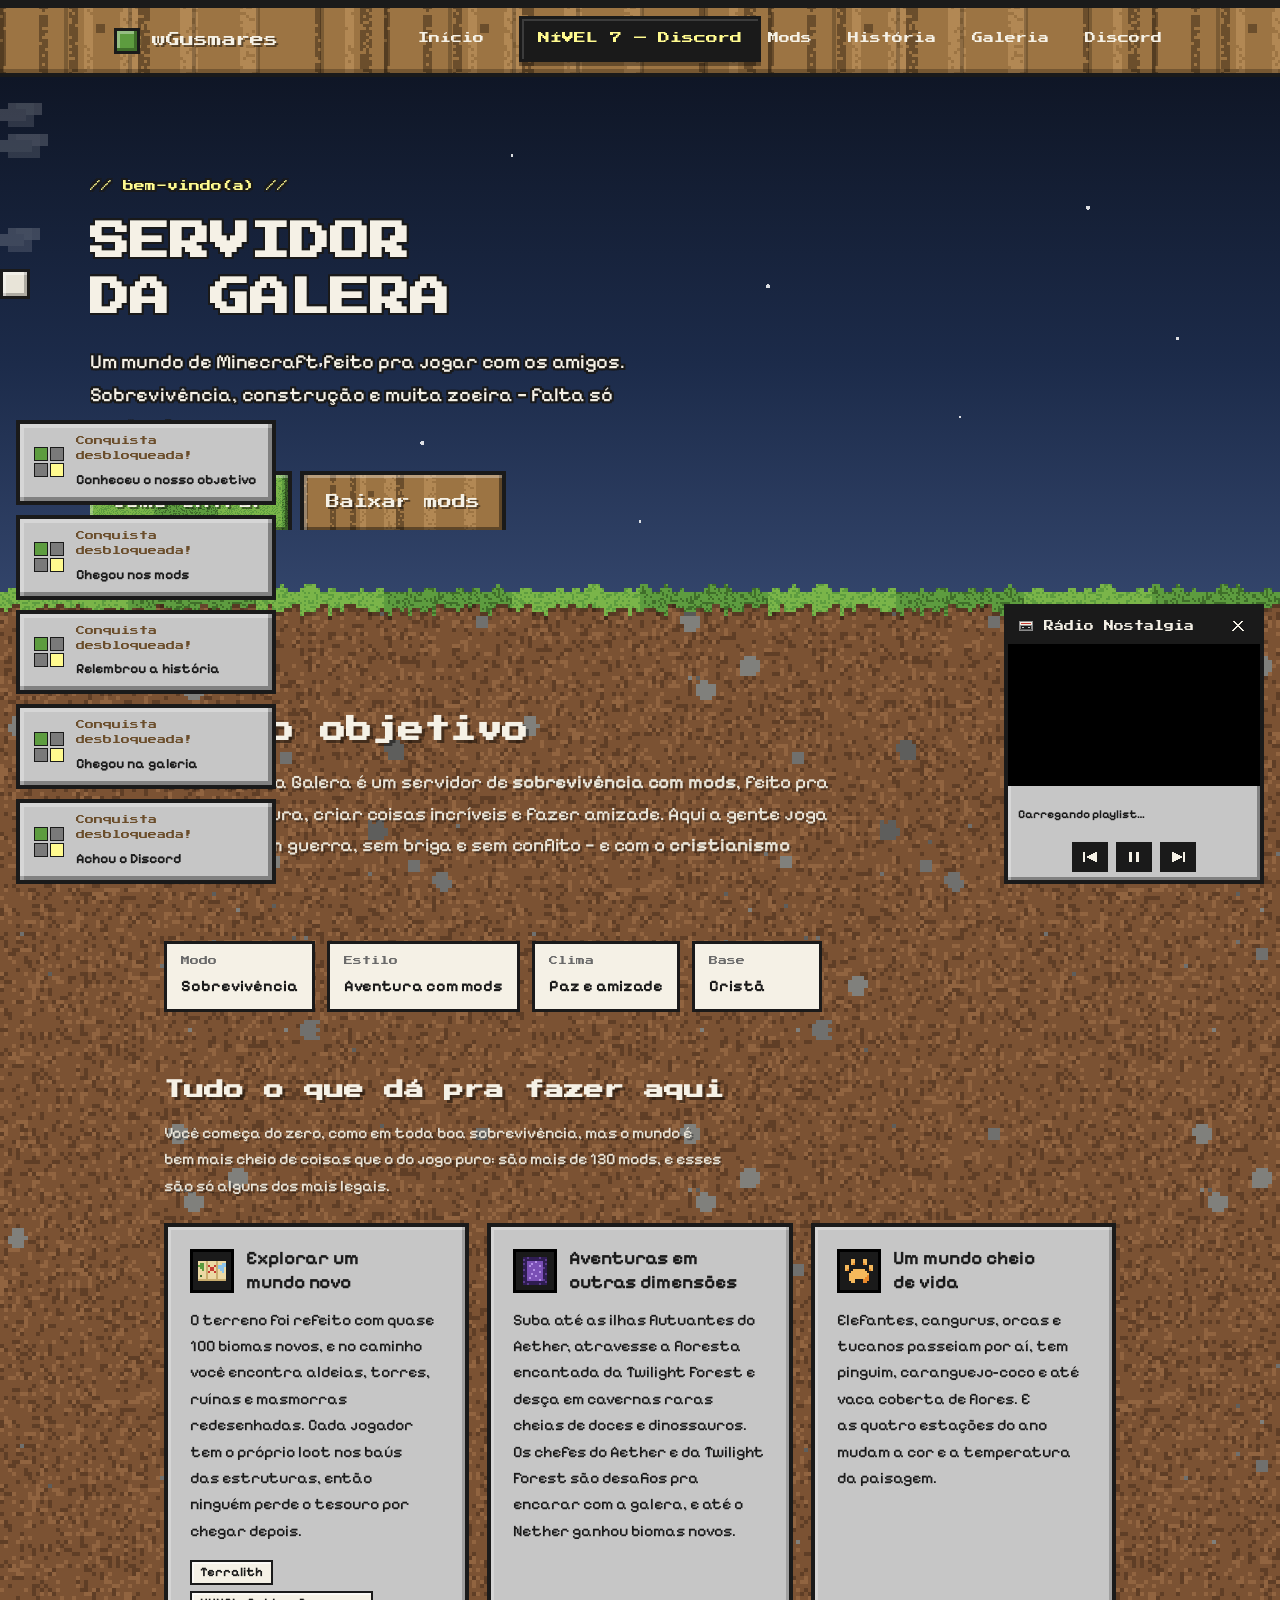
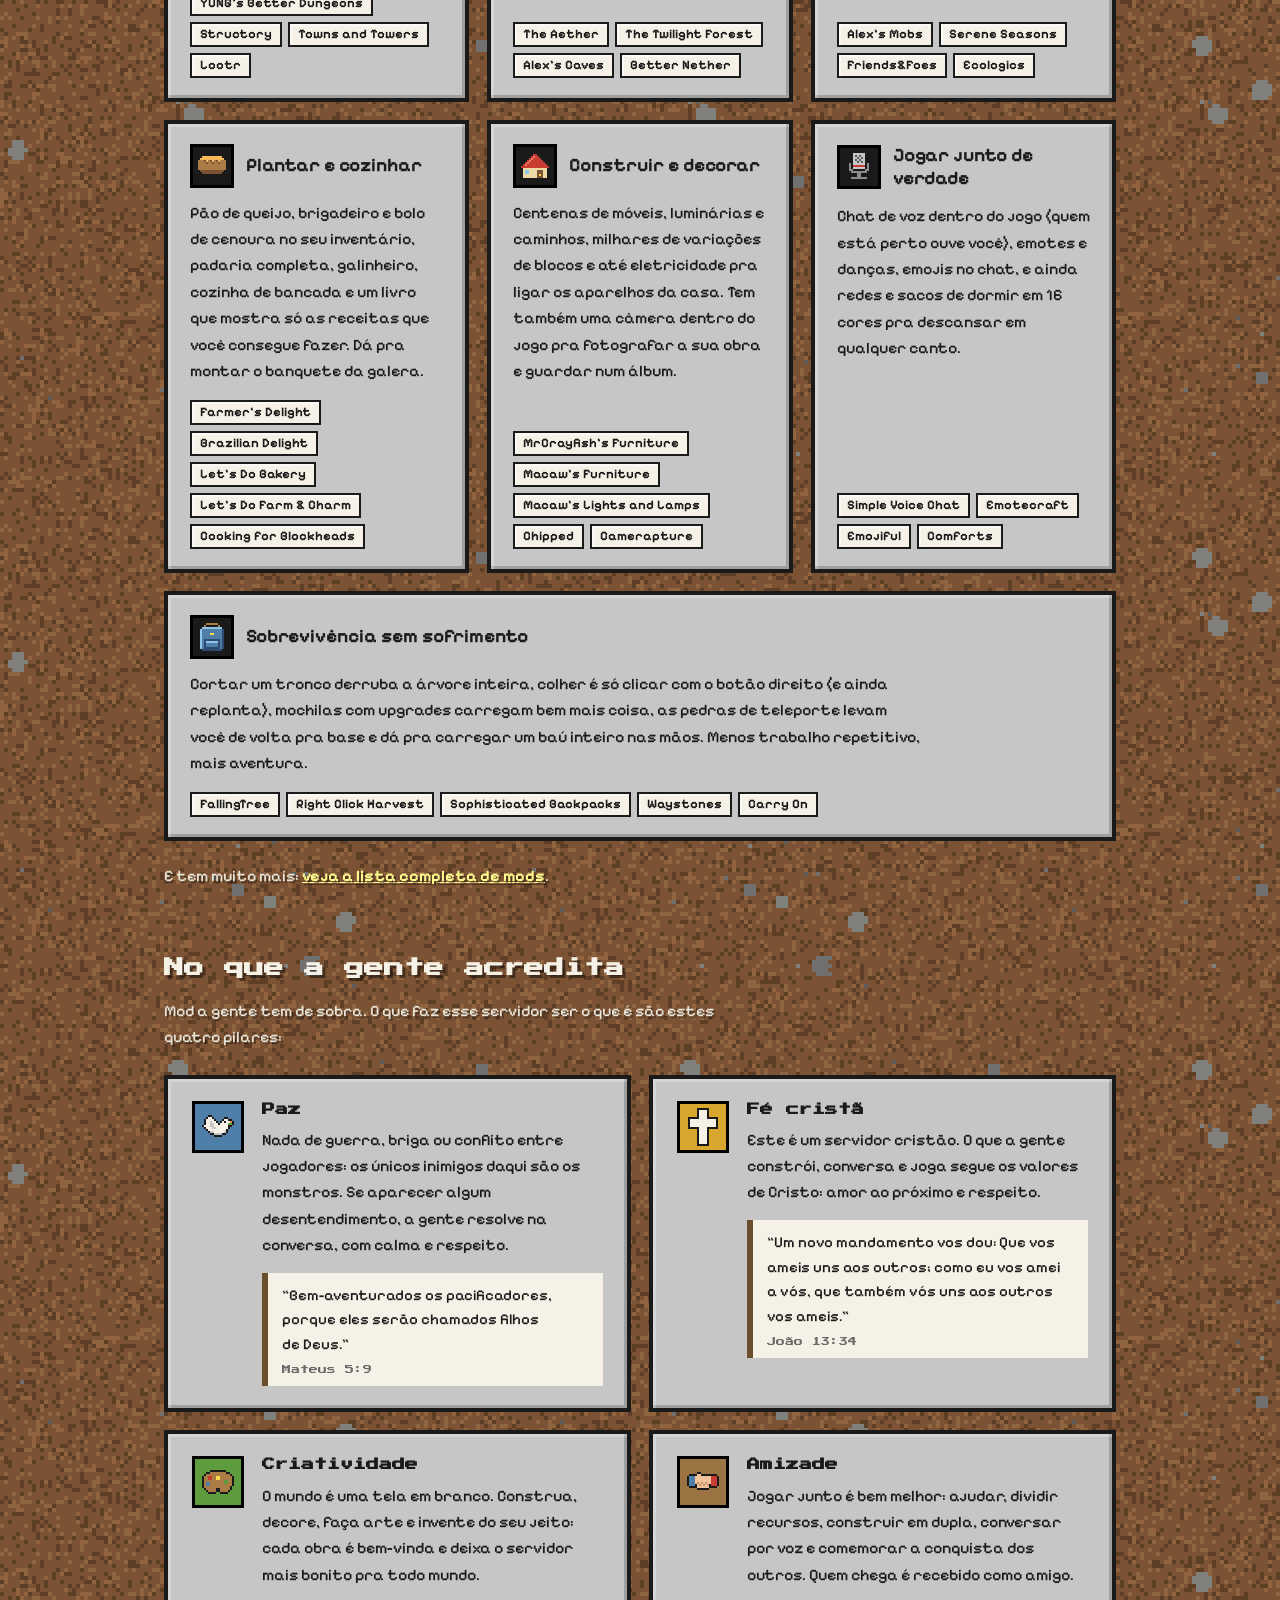
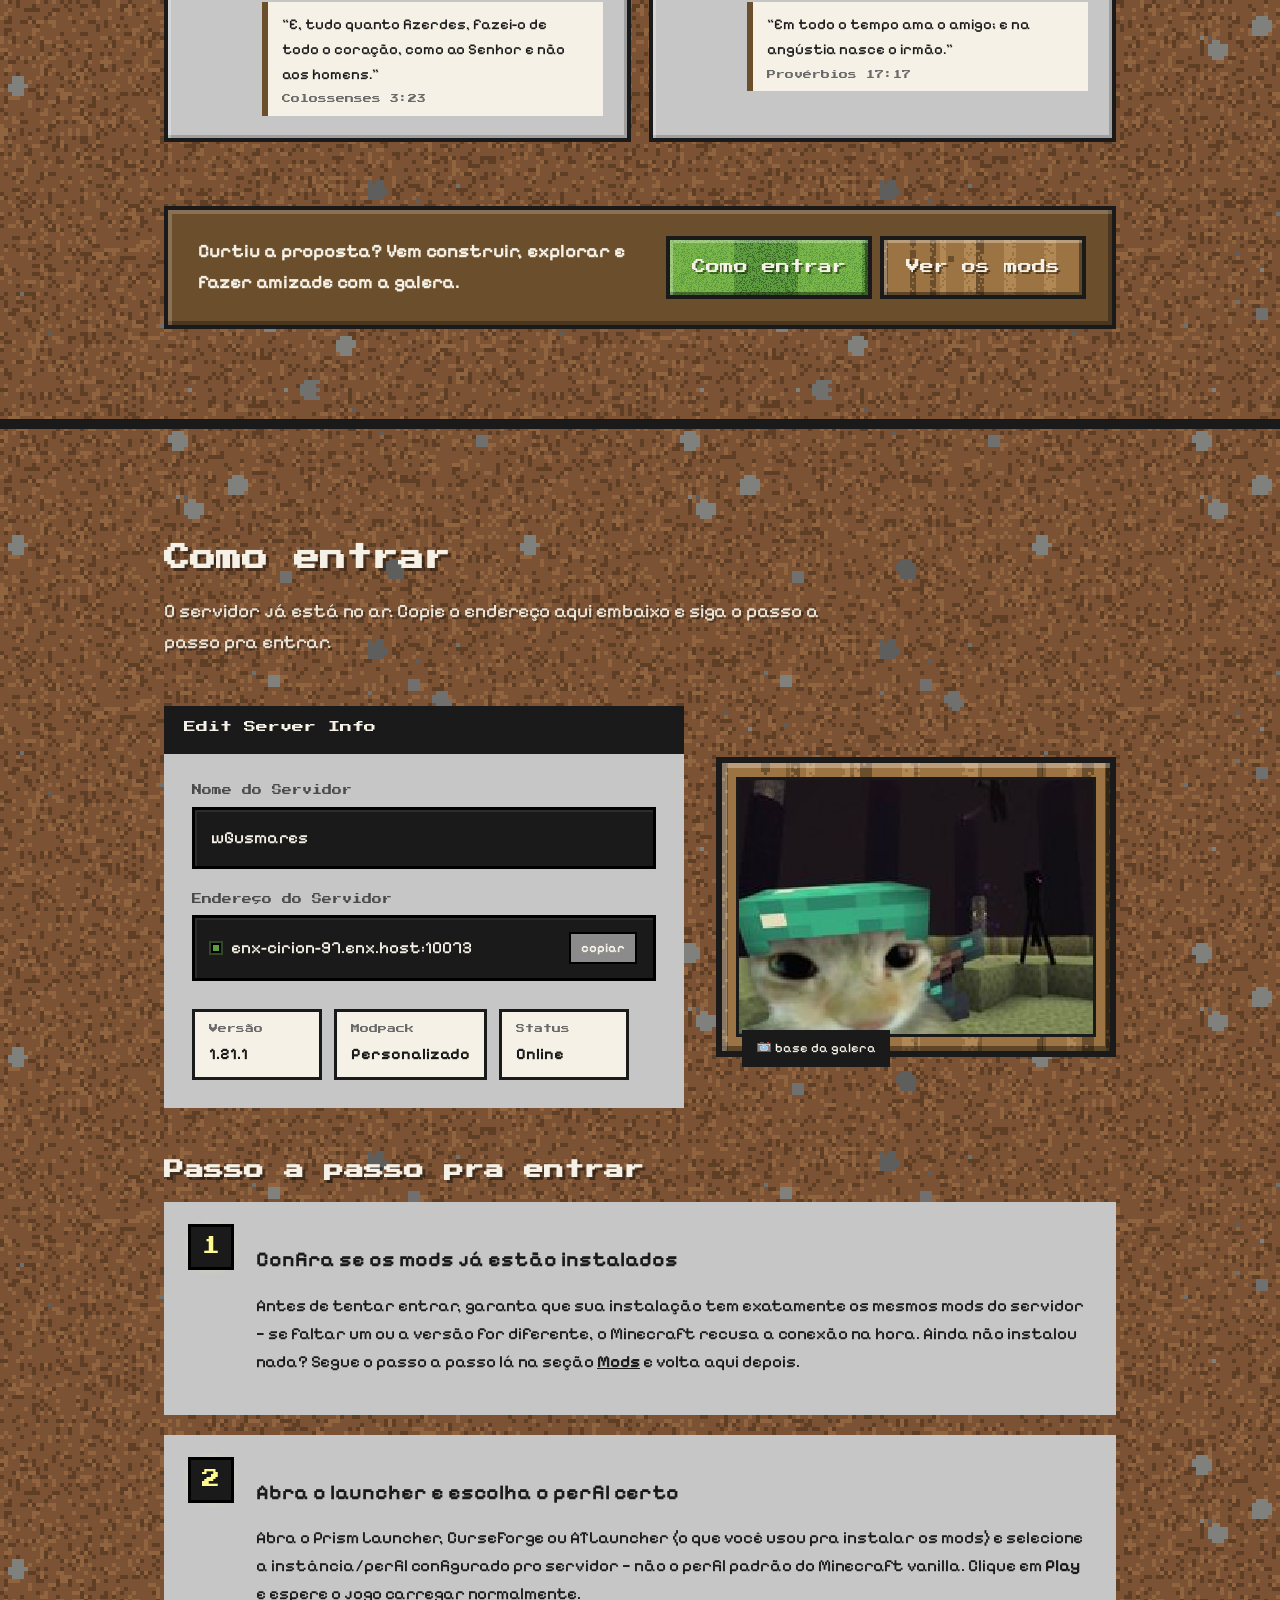
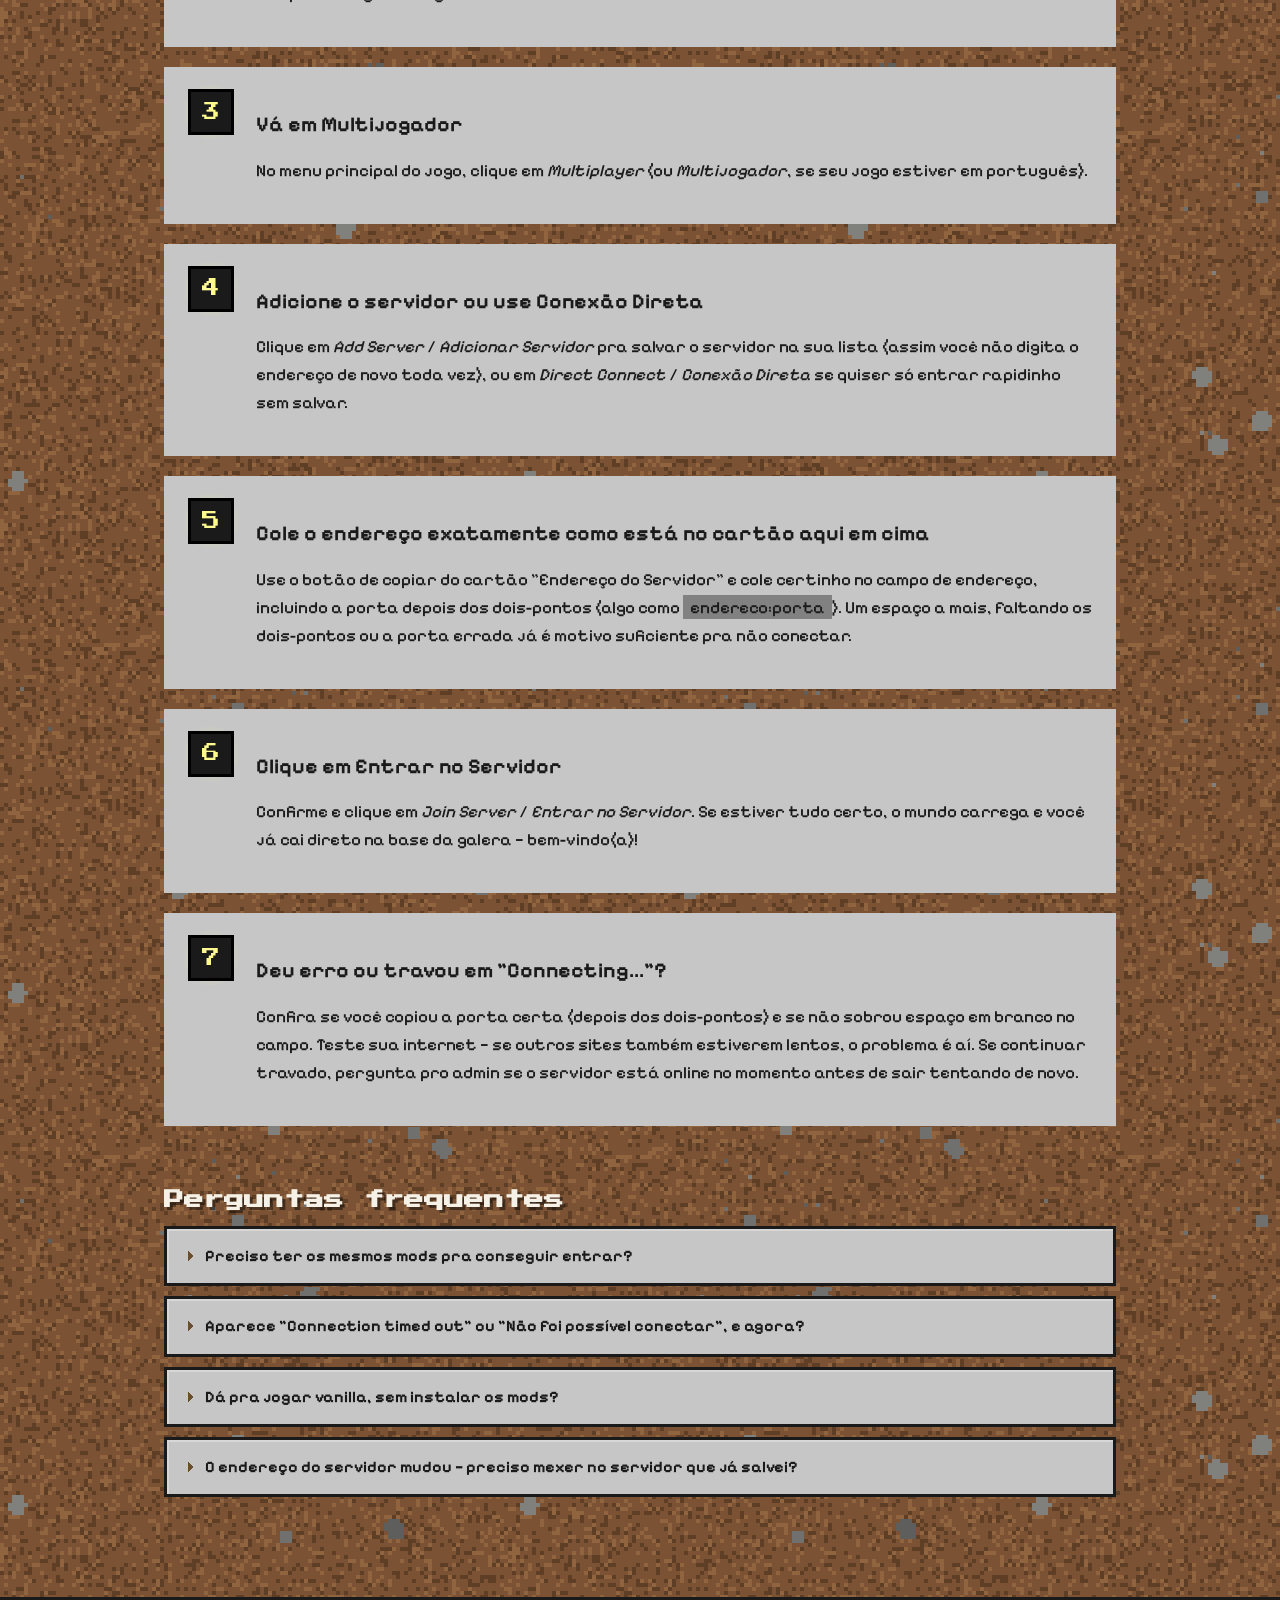
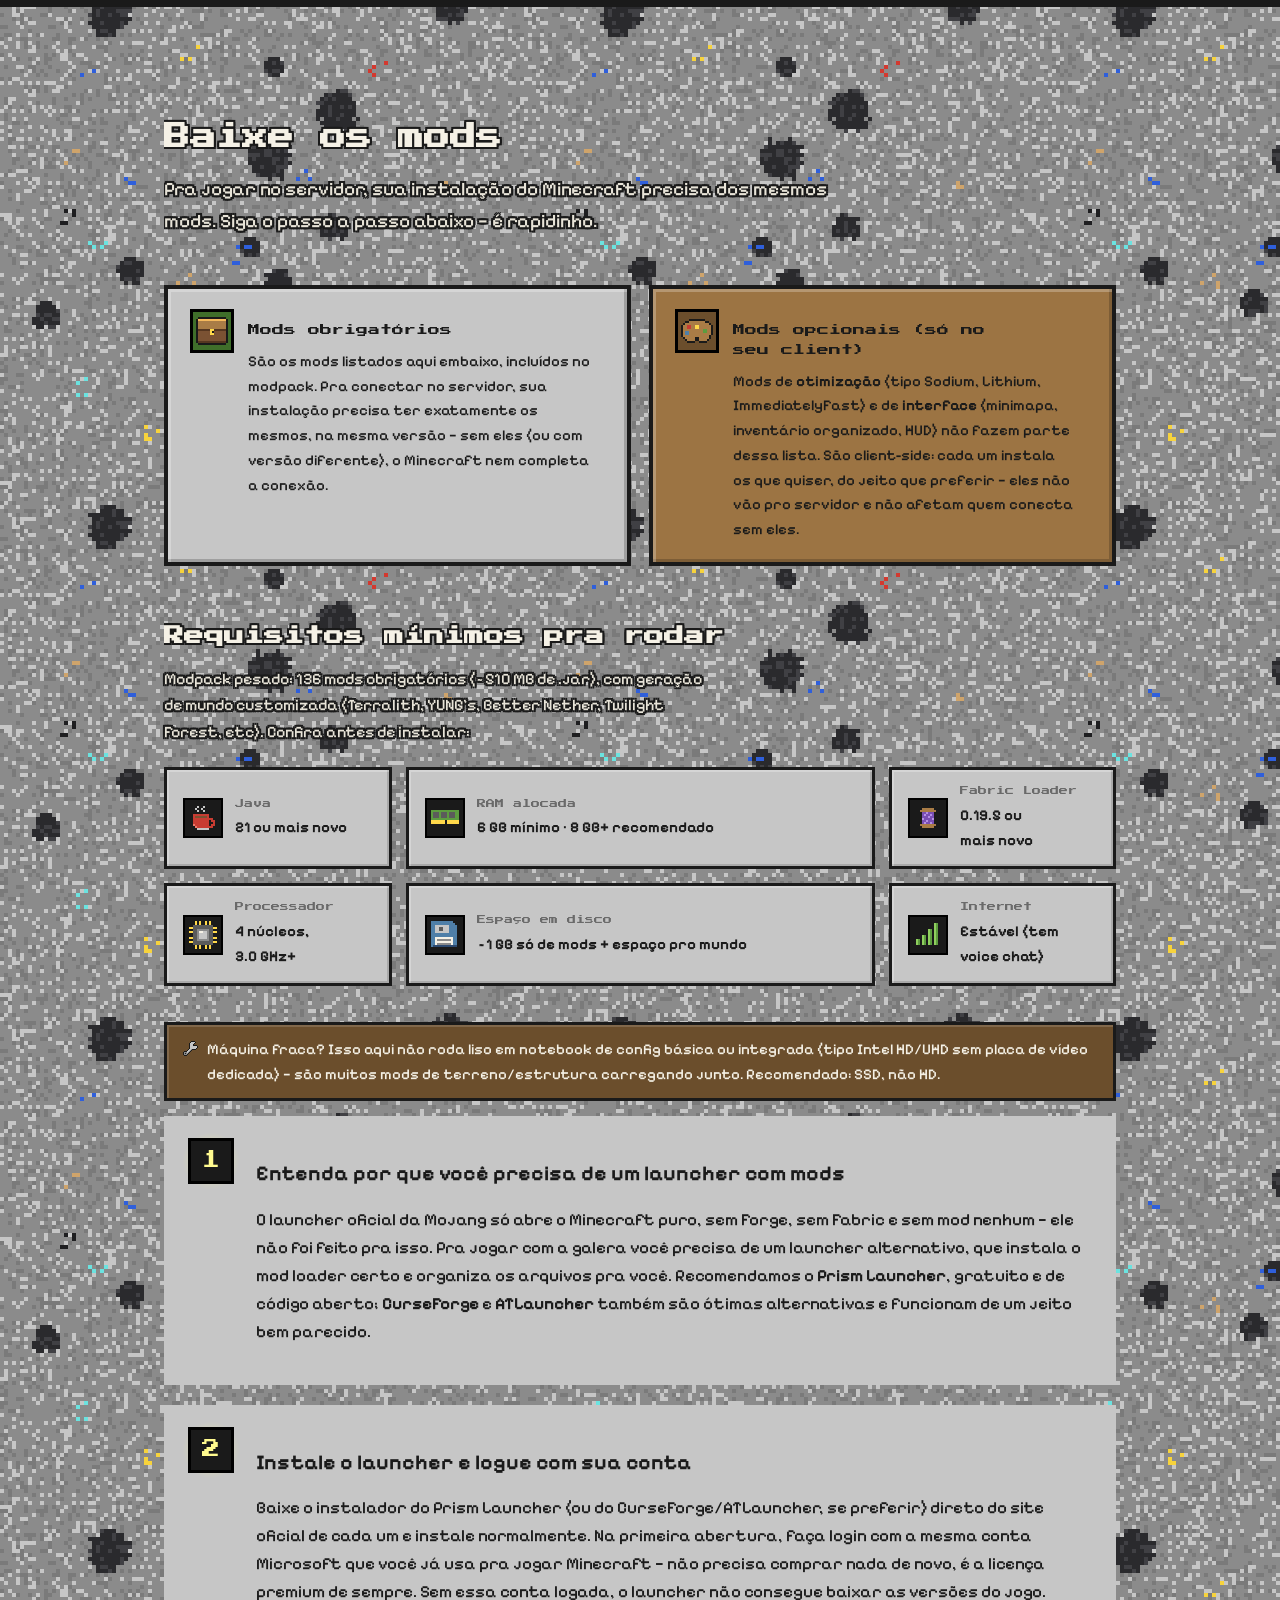
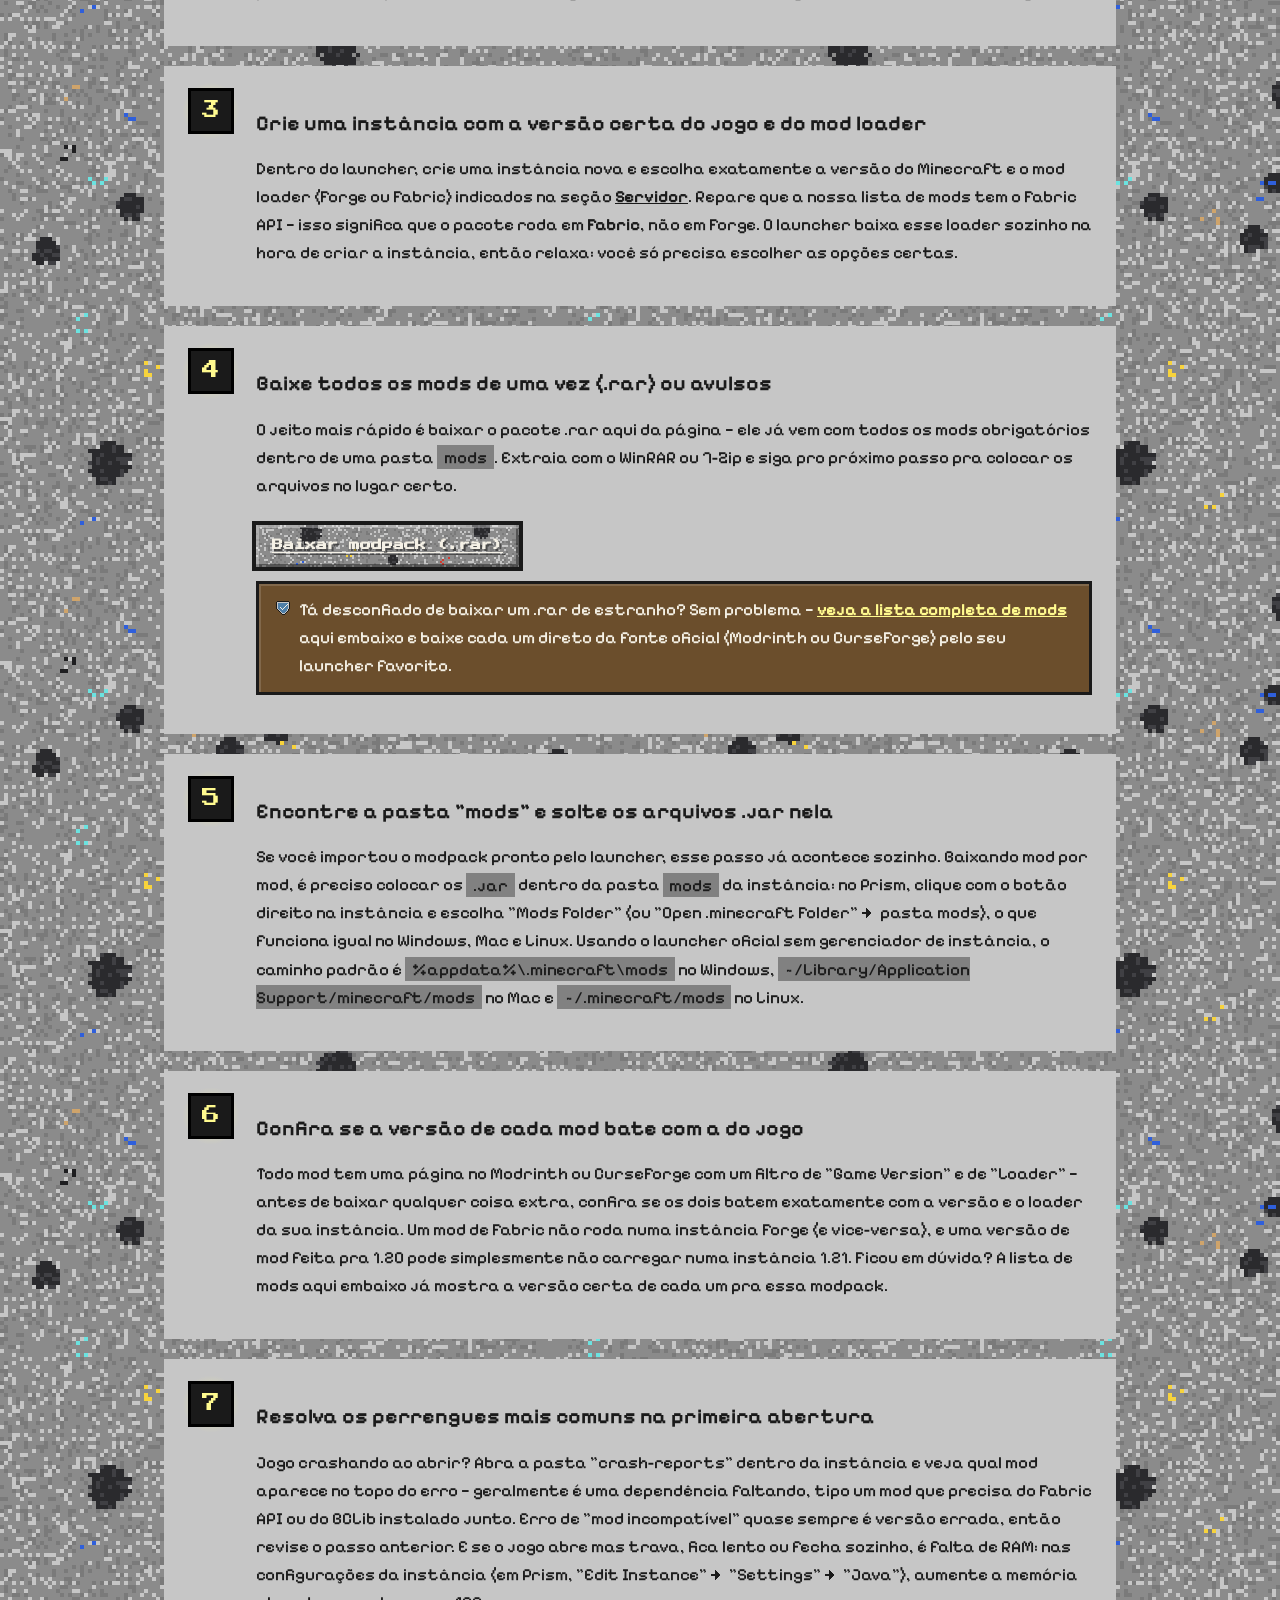
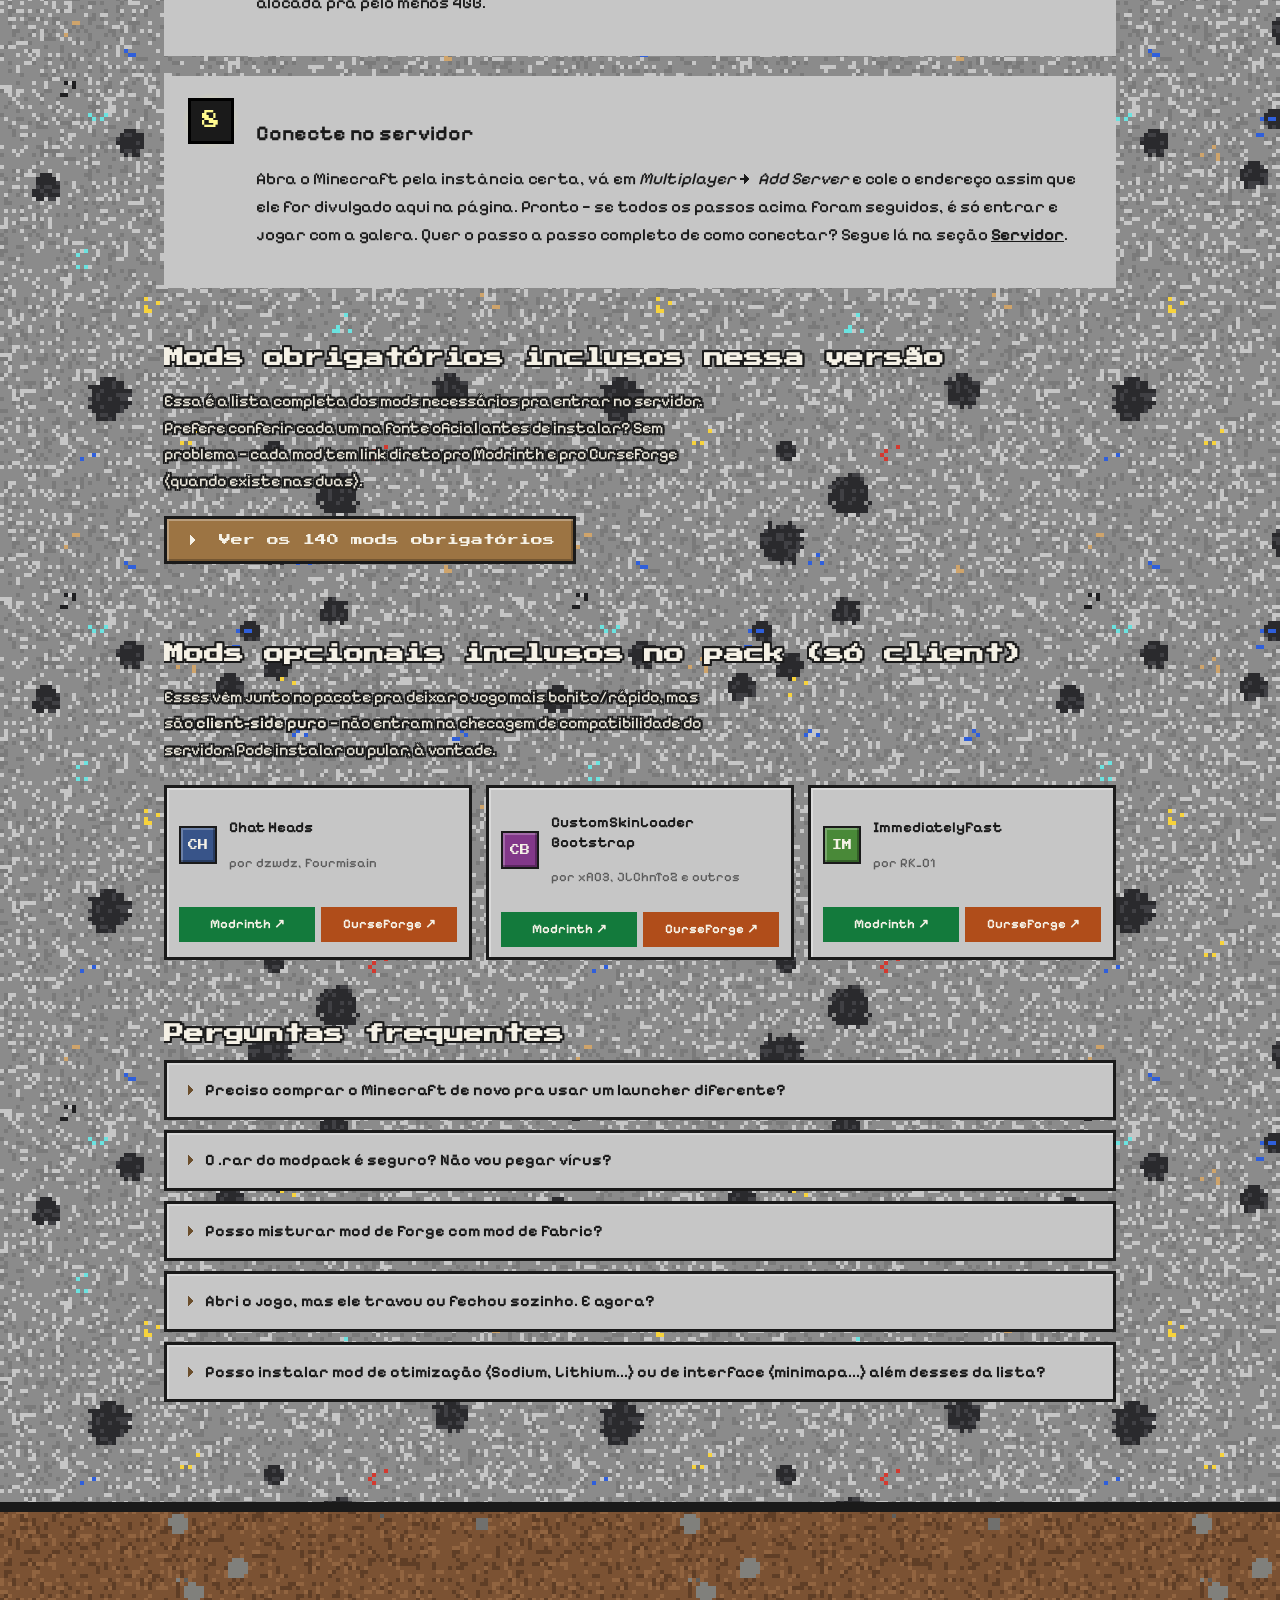
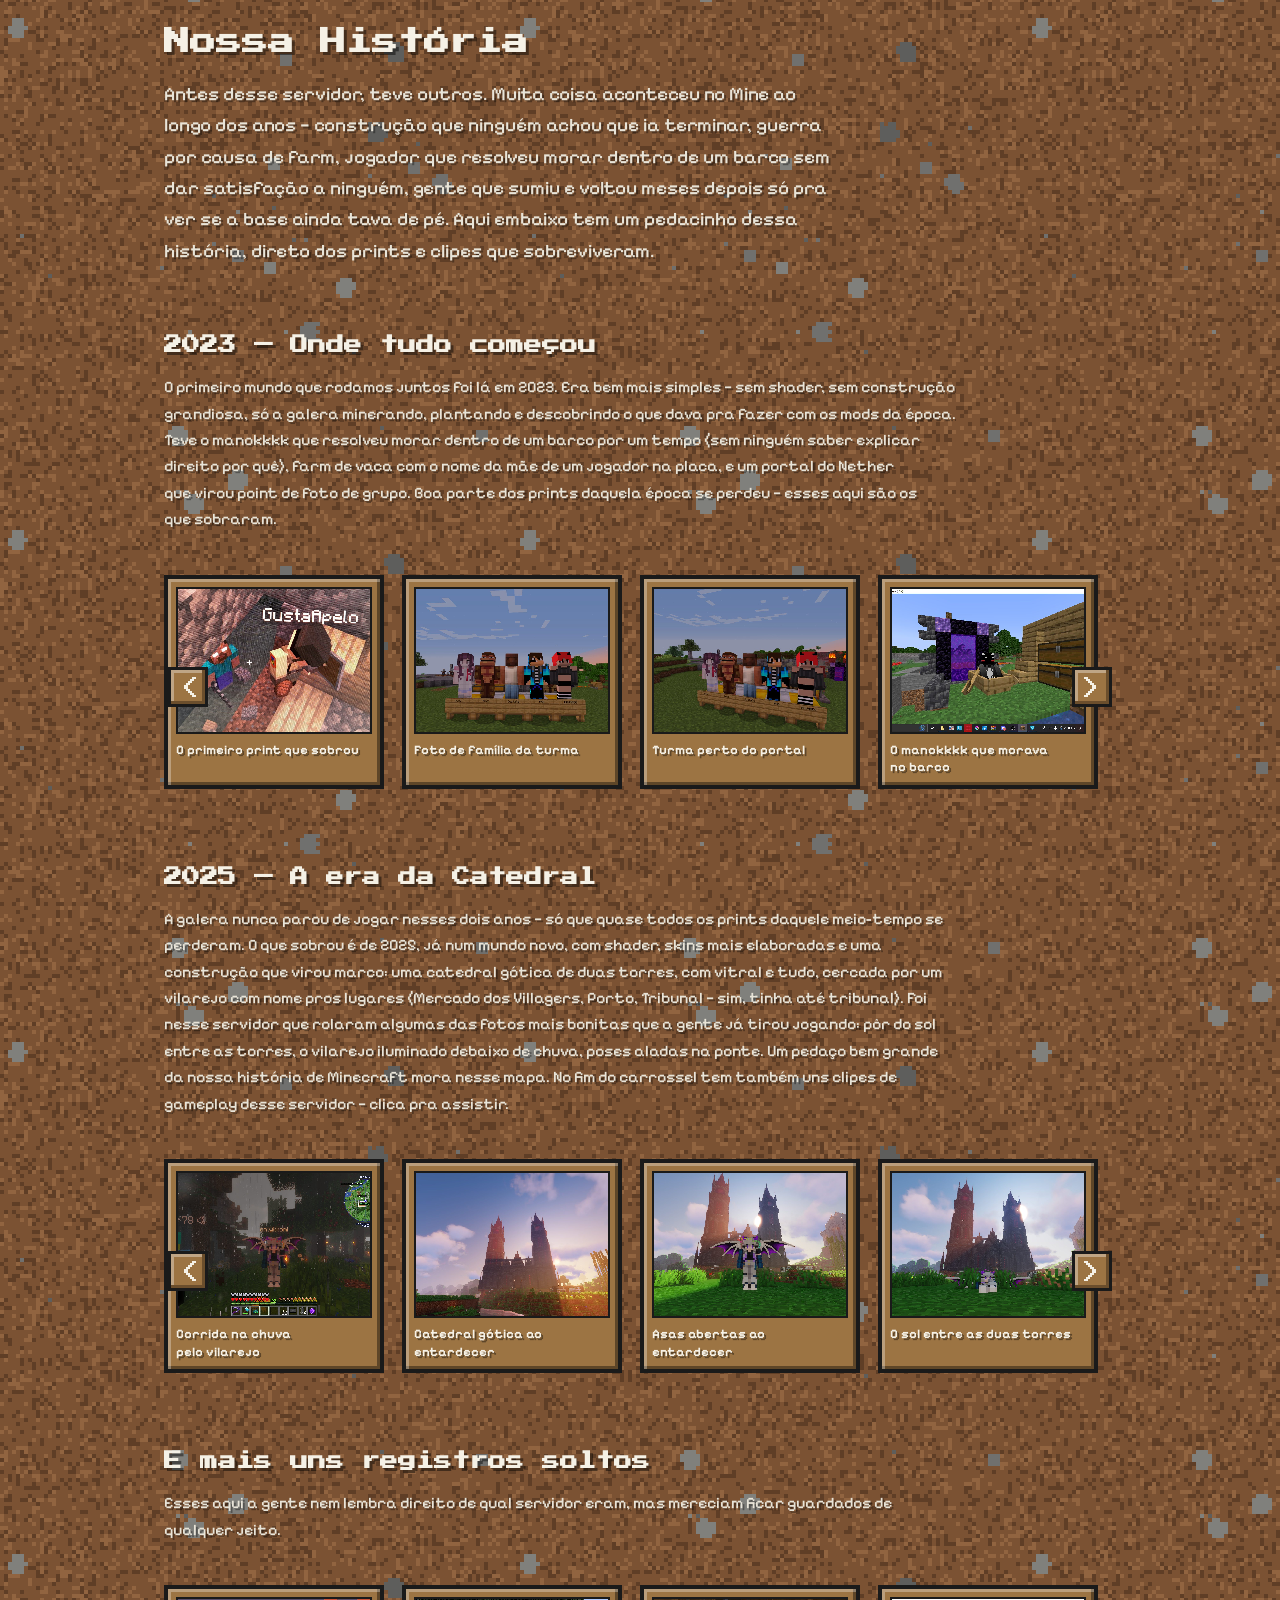
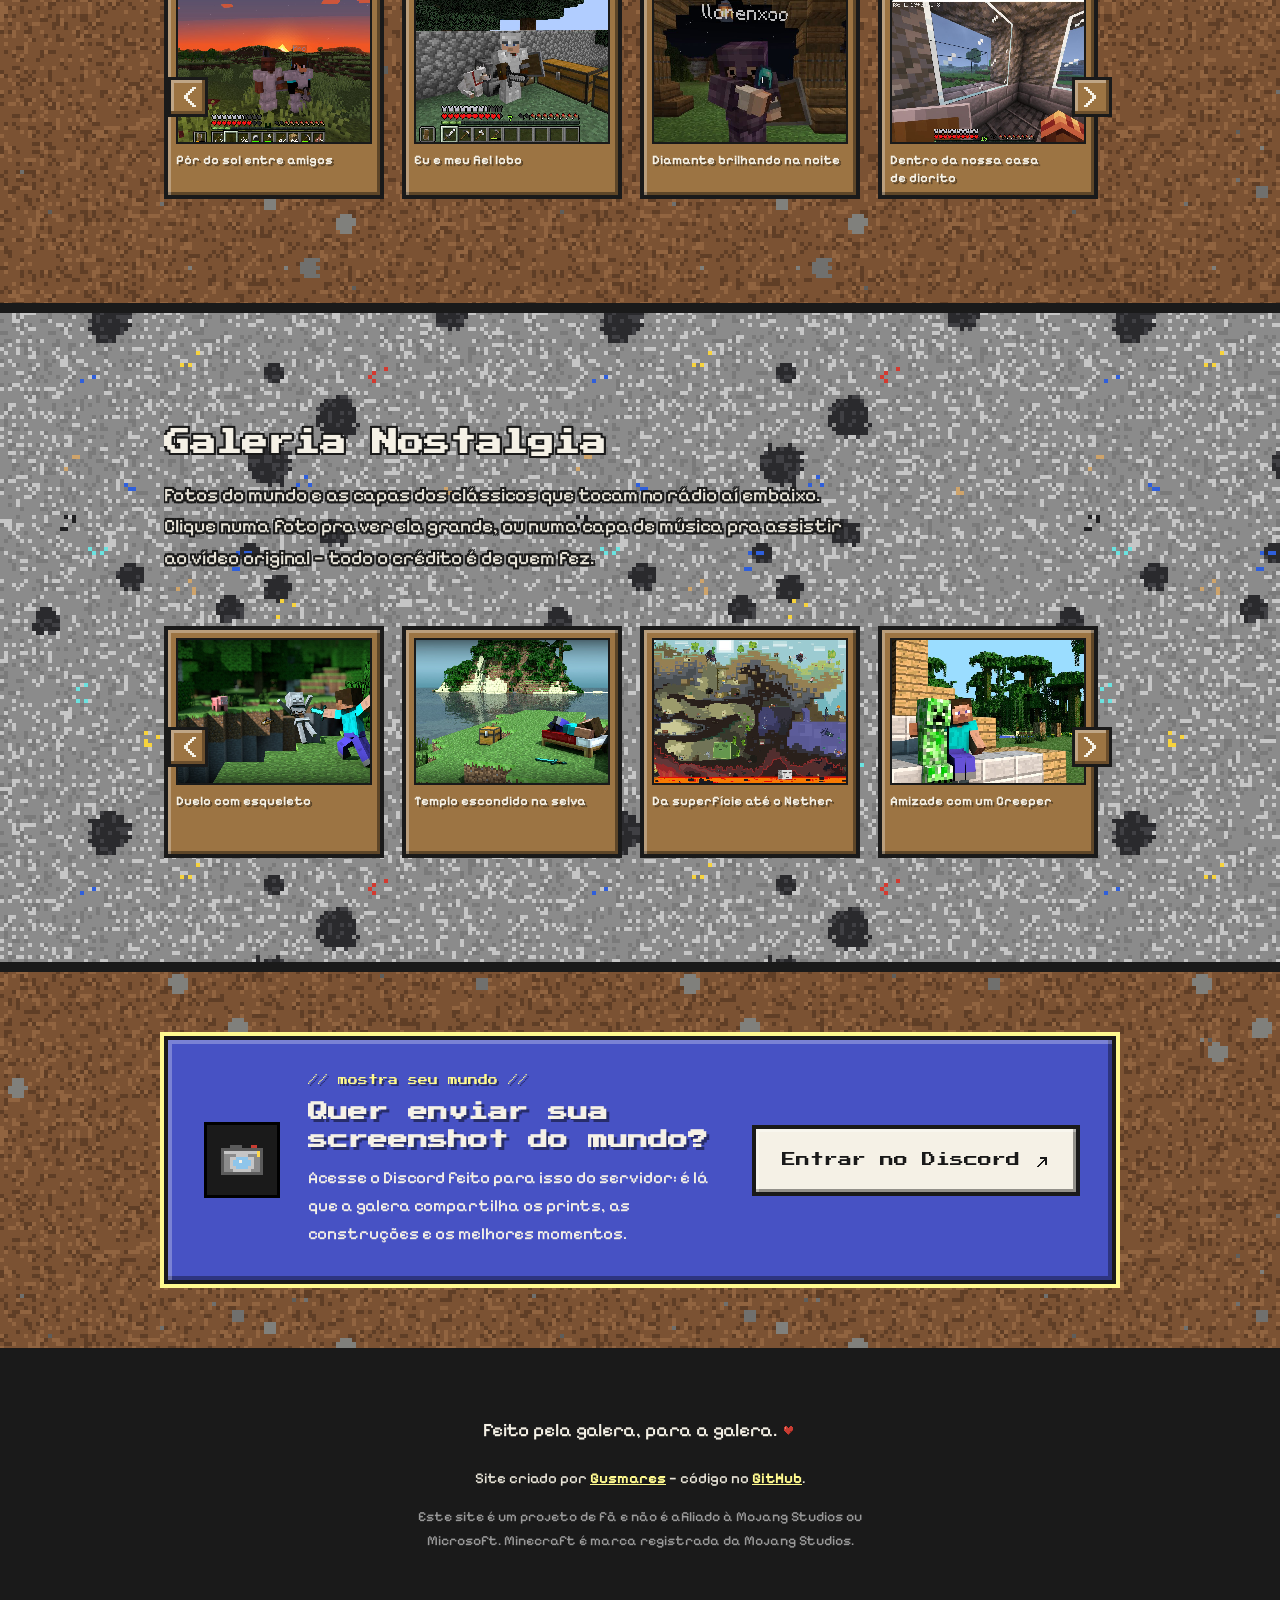
==== commit a835c84b: "Refaz a borda de grama e troca emojis por ícones pixel art - Grama no estilo bloco do Minecraft: cam" ====
--- a/index.html
+++ b/index.html
@@ -122,11 +122,11 @@
       <div class="device-notice__topbar">
         <span class="device-notice__tag">F3</span>
         <span>Diagnóstico do cliente</span>
-        <button type="button" class="device-notice__close" id="deviceNoticeClose" aria-label="Fechar aviso" title="Fechar">✕</button>
+        <button type="button" class="device-notice__close" id="deviceNoticeClose" aria-label="Fechar aviso" title="Fechar"><span class="px-glyph px-glyph--close" aria-hidden="true"></span></button>
       </div>
       <ul class="device-notice__debug" id="deviceNoticeDebug" aria-hidden="true"></ul>
       <p class="device-notice__msg">
-        Esse servidor roda <strong>Minecraft Java Edition</strong>. Pra baixar os mods e ter a melhor experiência, acesse por um <strong>computador</strong> 💻 — mas fica à vontade pra já explorar a história, as fotos e os vídeos aqui do celular! 📱
+        Esse servidor roda <strong>Minecraft Java Edition</strong>. Pra baixar os mods e ter a melhor experiência, acesse por um <strong>computador</strong> <span class="px-icon px-icon--laptop" aria-hidden="true"></span> — mas fica à vontade pra já explorar a história, as fotos e os vídeos aqui do celular! <span class="px-icon px-icon--phone" aria-hidden="true"></span>
       </p>
       <button type="button" class="btn btn-small device-notice__ok" id="deviceNoticeOk">Entendi, valeu!</button>
     </div>
@@ -145,8 +145,8 @@
         </div>
       </div>
     </div>
-    <div class="grass-edge" aria-hidden="true"></div>
   </section>
+  <div class="grass-edge" aria-hidden="true"></div>
 
   <!-- ================= OBJETIVO ================= -->
   <section class="objetivo tex-dirt" id="objetivo">
@@ -180,7 +180,7 @@
         <ul class="do-grid">
           <li class="do-card reveal">
             <div class="do-head">
-              <span class="do-icon" aria-hidden="true">🗺️</span>
+              <span class="do-icon" aria-hidden="true"><span class="px-icon px-icon--map" aria-hidden="true"></span></span>
               <h4 class="do-title">Explorar um mundo novo</h4>
             </div>
             <p class="do-text">O terreno foi refeito com quase 100 biomas novos, e no caminho você encontra aldeias, torres, ruínas e masmorras redesenhadas. Cada jogador tem o próprio loot nos baús das estruturas, então ninguém perde o tesouro por chegar depois.</p>
@@ -195,7 +195,7 @@
 
           <li class="do-card reveal">
             <div class="do-head">
-              <span class="do-icon" aria-hidden="true">🌌</span>
+              <span class="do-icon" aria-hidden="true"><span class="px-icon px-icon--portal" aria-hidden="true"></span></span>
               <h4 class="do-title">Aventuras em outras dimensões</h4>
             </div>
             <p class="do-text">Suba até as ilhas flutuantes do Aether, atravesse a floresta encantada da Twilight Forest e desça em cavernas raras cheias de doces e dinossauros. Os chefes do Aether e da Twilight Forest são desafios pra encarar com a galera, e até o Nether ganhou biomas novos.</p>
@@ -209,7 +209,7 @@
 
           <li class="do-card reveal">
             <div class="do-head">
-              <span class="do-icon" aria-hidden="true">🐾</span>
+              <span class="do-icon" aria-hidden="true"><span class="px-icon px-icon--paw" aria-hidden="true"></span></span>
               <h4 class="do-title">Um mundo cheio de vida</h4>
             </div>
             <p class="do-text">Elefantes, cangurus, orcas e tucanos passeiam por aí, tem pinguim, caranguejo-coco e até vaca coberta de flores. E as quatro estações do ano mudam a cor e a temperatura da paisagem.</p>
@@ -223,7 +223,7 @@
 
           <li class="do-card reveal">
             <div class="do-head">
-              <span class="do-icon" aria-hidden="true">🍞</span>
+              <span class="do-icon" aria-hidden="true"><span class="px-icon px-icon--bread" aria-hidden="true"></span></span>
               <h4 class="do-title">Plantar e cozinhar</h4>
             </div>
             <p class="do-text">Pão de queijo, brigadeiro e bolo de cenoura no seu inventário, padaria completa, galinheiro, cozinha de bancada e um livro que mostra só as receitas que você consegue fazer. Dá pra montar o banquete da galera.</p>
@@ -238,7 +238,7 @@
 
           <li class="do-card reveal">
             <div class="do-head">
-              <span class="do-icon" aria-hidden="true">🏡</span>
+              <span class="do-icon" aria-hidden="true"><span class="px-icon px-icon--house" aria-hidden="true"></span></span>
               <h4 class="do-title">Construir e decorar</h4>
             </div>
             <p class="do-text">Centenas de móveis, luminárias e caminhos, milhares de variações de blocos e até eletricidade pra ligar os aparelhos da casa. Tem também uma câmera dentro do jogo pra fotografar a sua obra e guardar num álbum.</p>
@@ -253,7 +253,7 @@
 
           <li class="do-card reveal">
             <div class="do-head">
-              <span class="do-icon" aria-hidden="true">🎙️</span>
+              <span class="do-icon" aria-hidden="true"><span class="px-icon px-icon--mic" aria-hidden="true"></span></span>
               <h4 class="do-title">Jogar junto de verdade</h4>
             </div>
             <p class="do-text">Chat de voz dentro do jogo (quem está perto ouve você), emotes e danças, emojis no chat, e ainda redes e sacos de dormir em 16 cores pra descansar em qualquer canto.</p>
@@ -267,7 +267,7 @@
 
           <li class="do-card do-card--wide reveal">
             <div class="do-head">
-              <span class="do-icon" aria-hidden="true">🎒</span>
+              <span class="do-icon" aria-hidden="true"><span class="px-icon px-icon--backpack" aria-hidden="true"></span></span>
               <h4 class="do-title">Sobrevivência sem sofrimento</h4>
             </div>
             <p class="do-text">Cortar um tronco derruba a árvore inteira, colher é só clicar com o botão direito (e ainda replanta), mochilas com upgrades carregam bem mais coisa, as pedras de teleporte levam você de volta pra base e dá pra carregar um baú inteiro nas mãos. Menos trabalho repetitivo, mais aventura.</p>
@@ -290,7 +290,7 @@
 
         <ul class="pilares">
           <li class="pilar reveal">
-            <span class="pilar-icon pilar-icon--paz" aria-hidden="true">🕊️</span>
+            <span class="pilar-icon pilar-icon--paz" aria-hidden="true"><span class="px-icon px-icon--dove" aria-hidden="true"></span></span>
             <div class="pilar-body">
               <h4 class="pilar-title">Paz</h4>
               <p class="pilar-text">Nada de guerra, briga ou conflito entre jogadores: os únicos inimigos daqui são os monstros. Se aparecer algum desentendimento, a gente resolve na conversa, com calma e respeito.</p>
@@ -308,7 +308,7 @@
           </li>
 
           <li class="pilar reveal">
-            <span class="pilar-icon pilar-icon--criatividade" aria-hidden="true">🎨</span>
+            <span class="pilar-icon pilar-icon--criatividade" aria-hidden="true"><span class="px-icon px-icon--palette" aria-hidden="true"></span></span>
             <div class="pilar-body">
               <h4 class="pilar-title">Criatividade</h4>
               <p class="pilar-text">O mundo é uma tela em branco. Construa, decore, faça arte e invente do seu jeito: cada obra é bem-vinda e deixa o servidor mais bonito pra todo mundo.</p>
@@ -317,7 +317,7 @@
           </li>
 
           <li class="pilar reveal">
-            <span class="pilar-icon pilar-icon--amizade" aria-hidden="true">🤝</span>
+            <span class="pilar-icon pilar-icon--amizade" aria-hidden="true"><span class="px-icon px-icon--handshake" aria-hidden="true"></span></span>
             <div class="pilar-body">
               <h4 class="pilar-title">Amizade</h4>
               <p class="pilar-text">Jogar junto é bem melhor: ajudar, dividir recursos, construir em dupla, conversar por voz e comemorar a conquista dos outros. Quem chega é recebido como amigo.</p>
@@ -390,7 +390,7 @@
               <p><strong>Screenshot do servidor</strong></p>
               <p class="placeholder-hint">em breve</p>
             </div>
-            <span class="frame-tag">📸 base da galera</span>
+            <span class="frame-tag"><span class="px-icon px-icon--camera" aria-hidden="true"></span> base da galera</span>
           </div>
         </div>
       </div>
@@ -478,14 +478,14 @@
 
       <div class="mod-type-legend reveal">
         <div class="mod-type-card mod-type-card--required">
-          <span class="mod-type-icon" aria-hidden="true">📦</span>
+          <span class="mod-type-icon" aria-hidden="true"><span class="px-icon px-icon--chest" aria-hidden="true"></span></span>
           <div>
             <p class="mod-type-title">Mods obrigatórios</p>
             <p>São os mods listados aqui embaixo, incluídos no modpack. Pra conectar no servidor, sua instalação precisa ter exatamente os mesmos, na mesma versão — sem eles (ou com versão diferente), o Minecraft nem completa a conexão.</p>
           </div>
         </div>
         <div class="mod-type-card mod-type-card--optional">
-          <span class="mod-type-icon" aria-hidden="true">🎨</span>
+          <span class="mod-type-icon" aria-hidden="true"><span class="px-icon px-icon--palette" aria-hidden="true"></span></span>
           <div>
             <p class="mod-type-title">Mods opcionais (só no seu client)</p>
             <p>Mods de <strong>otimização</strong> (tipo Sodium, Lithium, ImmediatelyFast) e de <strong>interface</strong> (minimapa, inventário organizado, HUD) não fazem parte dessa lista. São client-side: cada um instala os que quiser, do jeito que preferir — eles não vão pro servidor e não afetam quem conecta sem eles.</p>
@@ -498,31 +498,31 @@
         <p class="mod-list-lead">Modpack pesado: 136 mods obrigatórios (~510&nbsp;MB de .jar), com geração de mundo customizada (Terralith, YUNG's, Better Nether, Twilight Forest, etc). Confira antes de instalar:</p>
         <div class="req-grid">
           <div class="req-card">
-            <span class="req-icon" aria-hidden="true">☕</span>
+            <span class="req-icon" aria-hidden="true"><span class="px-icon px-icon--coffee" aria-hidden="true"></span></span>
             <div><p class="req-label">Java</p><p class="req-value">21 ou mais novo</p></div>
           </div>
           <div class="req-card req-card--wide">
-            <span class="req-icon" aria-hidden="true">🧠</span>
+            <span class="req-icon" aria-hidden="true"><span class="px-icon px-icon--ram" aria-hidden="true"></span></span>
             <div><p class="req-label">RAM alocada</p><p class="req-value">6&nbsp;GB mínimo &middot; 8&nbsp;GB+ recomendado</p></div>
           </div>
           <div class="req-card">
-            <span class="req-icon" aria-hidden="true">🧵</span>
+            <span class="req-icon" aria-hidden="true"><span class="px-icon px-icon--spool" aria-hidden="true"></span></span>
             <div><p class="req-label">Fabric Loader</p><p class="req-value">0.19.5 ou mais novo</p></div>
           </div>
           <div class="req-card">
-            <span class="req-icon" aria-hidden="true">🖥️</span>
+            <span class="req-icon" aria-hidden="true"><span class="px-icon px-icon--cpu" aria-hidden="true"></span></span>
             <div><p class="req-label">Processador</p><p class="req-value">4 núcleos, 3.0&nbsp;GHz+</p></div>
           </div>
           <div class="req-card req-card--wide">
-            <span class="req-icon" aria-hidden="true">💾</span>
+            <span class="req-icon" aria-hidden="true"><span class="px-icon px-icon--floppy" aria-hidden="true"></span></span>
             <div><p class="req-label">Espaço em disco</p><p class="req-value">~1&nbsp;GB só de mods + espaço pro mundo</p></div>
           </div>
           <div class="req-card">
-            <span class="req-icon" aria-hidden="true">📶</span>
+            <span class="req-icon" aria-hidden="true"><span class="px-icon px-icon--signal" aria-hidden="true"></span></span>
             <div><p class="req-label">Internet</p><p class="req-value">Estável (tem voice chat)</p></div>
           </div>
         </div>
-        <p class="trust-note">🔧 Máquina fraca? Isso aqui não roda liso em notebook de config básica ou integrada (tipo Intel HD/UHD sem placa de vídeo dedicada) — são muitos mods de terreno/estrutura carregando junto. Recomendado: SSD, não HD.</p>
+        <p class="trust-note"><span class="px-icon px-icon--wrench" aria-hidden="true"></span><span>Máquina fraca? Isso aqui não roda liso em notebook de config básica ou integrada (tipo Intel HD/UHD sem placa de vídeo dedicada) — são muitos mods de terreno/estrutura carregando junto. Recomendado: SSD, não HD.</span></p>
       </div>
 
       <ol class="steps">
@@ -556,7 +556,7 @@
             <h3>Baixe todos os mods de uma vez (.rar) ou avulsos</h3>
             <p>O jeito mais rápido é baixar o pacote .rar aqui da página — ele já vem com todos os mods obrigatórios dentro de uma pasta <code>mods</code>. Extraia com o WinRAR ou 7-Zip e siga pro próximo passo pra colocar os arquivos no lugar certo.</p>
             <a href="#" class="btn btn-small" id="modpackBtn" data-config="modpackLink">Baixar modpack (.rar)</a>
-            <p class="trust-note">🛡️ Tá desconfiado de baixar um .rar de estranho? Sem problema — <a href="#mod-list">veja a lista completa de mods</a> aqui embaixo e baixe cada um direto da fonte oficial (Modrinth ou CurseForge) pelo seu launcher favorito.</p>
+            <p class="trust-note"><span class="px-icon px-icon--shield" aria-hidden="true"></span><span>Tá desconfiado de baixar um .rar de estranho? Sem problema — <a href="#mod-list">veja a lista completa de mods</a> aqui embaixo e baixe cada um direto da fonte oficial (Modrinth ou CurseForge) pelo seu launcher favorito.</span></p>
           </div>
         </li>
 
@@ -564,7 +564,7 @@
           <div class="step-slot torch-glow">5</div>
           <div class="step-content">
             <h3>Encontre a pasta "mods" e solte os arquivos .jar nela</h3>
-            <p>Se você importou o modpack pronto pelo launcher, esse passo já acontece sozinho. Baixando mod por mod, é preciso colocar os <code>.jar</code> dentro da pasta <code>mods</code> da instância: no Prism, clique com o botão direito na instância e escolha "Mods Folder" (ou "Open .minecraft Folder" → pasta mods), o que funciona igual no Windows, Mac e Linux. Usando o launcher oficial sem gerenciador de instância, o caminho padrão é <code>%appdata%\.minecraft\mods</code> no Windows, <code>~/Library/Application Support/minecraft/mods</code> no Mac e <code>~/.minecraft/mods</code> no Linux.</p>
+            <p>Se você importou o modpack pronto pelo launcher, esse passo já acontece sozinho. Baixando mod por mod, é preciso colocar os <code>.jar</code> dentro da pasta <code>mods</code> da instância: no Prism, clique com o botão direito na instância e escolha "Mods Folder" (ou "Open .minecraft Folder" <span class="px-glyph px-glyph--arrow" role="img" aria-label="depois"></span> pasta mods), o que funciona igual no Windows, Mac e Linux. Usando o launcher oficial sem gerenciador de instância, o caminho padrão é <code>%appdata%\.minecraft\mods</code> no Windows, <code>~/Library/Application Support/minecraft/mods</code> no Mac e <code>~/.minecraft/mods</code> no Linux.</p>
           </div>
         </li>
 
@@ -580,7 +580,7 @@
           <div class="step-slot torch-glow">7</div>
           <div class="step-content">
             <h3>Resolva os perrengues mais comuns na primeira abertura</h3>
-            <p>Jogo crashando ao abrir? Abra a pasta "crash-reports" dentro da instância e veja qual mod aparece no topo do erro — geralmente é uma dependência faltando, tipo um mod que precisa do Fabric API ou do BCLib instalado junto. Erro de "mod incompatível" quase sempre é versão errada, então revise o passo anterior. E se o jogo abre mas trava, fica lento ou fecha sozinho, é falta de RAM: nas configurações da instância (em Prism, "Edit Instance" → "Settings" → "Java"), aumente a memória alocada pra pelo menos 4GB.</p>
+            <p>Jogo crashando ao abrir? Abra a pasta "crash-reports" dentro da instância e veja qual mod aparece no topo do erro — geralmente é uma dependência faltando, tipo um mod que precisa do Fabric API ou do BCLib instalado junto. Erro de "mod incompatível" quase sempre é versão errada, então revise o passo anterior. E se o jogo abre mas trava, fica lento ou fecha sozinho, é falta de RAM: nas configurações da instância (em Prism, "Edit Instance" <span class="px-glyph px-glyph--arrow" role="img" aria-label="depois"></span> "Settings" <span class="px-glyph px-glyph--arrow" role="img" aria-label="depois"></span> "Java"), aumente a memória alocada pra pelo menos 4GB.</p>
           </div>
         </li>
 
@@ -588,7 +588,7 @@
           <div class="step-slot torch-glow">8</div>
           <div class="step-content">
             <h3>Conecte no servidor</h3>
-            <p>Abra o Minecraft pela instância certa, vá em <em>Multiplayer</em> → <em>Add Server</em> e cole o endereço assim que ele for divulgado aqui na página. Pronto — se todos os passos acima foram seguidos, é só entrar e jogar com a galera. Quer o passo a passo completo de como conectar? Segue lá na seção <a href="#servidor">Servidor</a>.</p>
+            <p>Abra o Minecraft pela instância certa, vá em <em>Multiplayer</em> <span class="px-glyph px-glyph--arrow" role="img" aria-label="depois"></span> <em>Add Server</em> e cole o endereço assim que ele for divulgado aqui na página. Pronto — se todos os passos acima foram seguidos, é só entrar e jogar com a galera. Quer o passo a passo completo de como conectar? Segue lá na seção <a href="#servidor">Servidor</a>.</p>
           </div>
         </li>
       </ol>
@@ -1737,7 +1737,7 @@
         </details>
         <details class="faq-item">
           <summary>Abri o jogo, mas ele travou ou fechou sozinho. E agora?</summary>
-          <p>Na maioria das vezes é falta de RAM alocada ou um mod que precisa de outro mod (dependência) que não foi instalado. Vá nas configurações da instância no launcher (em Prism: "Edit Instance" → "Settings" → "Java") e aumente a memória pra pelo menos 4GB, depois olhe o arquivo de crash na pasta "crash-reports" da instância pra ver qual mod aparece no topo do erro.</p>
+          <p>Na maioria das vezes é falta de RAM alocada ou um mod que precisa de outro mod (dependência) que não foi instalado. Vá nas configurações da instância no launcher (em Prism: "Edit Instance" <span class="px-glyph px-glyph--arrow" role="img" aria-label="depois"></span> "Settings" <span class="px-glyph px-glyph--arrow" role="img" aria-label="depois"></span> "Java") e aumente a memória pra pelo menos 4GB, depois olhe o arquivo de crash na pasta "crash-reports" da instância pra ver qual mod aparece no topo do erro.</p>
         </details>
         <details class="faq-item">
           <summary>Posso instalar mod de otimização (Sodium, Lithium...) ou de interface (minimapa...) além desses da lista?</summary>
@@ -1759,13 +1759,13 @@
       </div>
 
       <div class="carousel reveal" id="historiaCarousel2023">
-        <button type="button" class="carousel-arrow carousel-arrow--prev" id="historiaPrev2023" aria-label="Foto anterior">‹</button>
+        <button type="button" class="carousel-arrow carousel-arrow--prev" id="historiaPrev2023" aria-label="Foto anterior"><span class="px-glyph px-glyph--angle-l" aria-hidden="true"></span></button>
         <div class="carousel-viewport" id="historiaViewport2023">
           <div class="carousel-track" id="historiaGrid2023">
             <p class="gallery-loading">Carregando galeria…</p>
           </div>
         </div>
-        <button type="button" class="carousel-arrow carousel-arrow--next" id="historiaNext2023" aria-label="Próxima foto">›</button>
+        <button type="button" class="carousel-arrow carousel-arrow--next" id="historiaNext2023" aria-label="Próxima foto"><span class="px-glyph px-glyph--angle-r" aria-hidden="true"></span></button>
       </div>
 
       <div class="historia-era reveal">
@@ -1774,13 +1774,13 @@
       </div>
 
       <div class="carousel reveal" id="historiaCarousel2025">
-        <button type="button" class="carousel-arrow carousel-arrow--prev" id="historiaPrev2025" aria-label="Foto anterior">‹</button>
+        <button type="button" class="carousel-arrow carousel-arrow--prev" id="historiaPrev2025" aria-label="Foto anterior"><span class="px-glyph px-glyph--angle-l" aria-hidden="true"></span></button>
         <div class="carousel-viewport" id="historiaViewport2025">
           <div class="carousel-track" id="historiaGrid2025">
             <p class="gallery-loading">Carregando galeria…</p>
           </div>
         </div>
-        <button type="button" class="carousel-arrow carousel-arrow--next" id="historiaNext2025" aria-label="Próxima foto">›</button>
+        <button type="button" class="carousel-arrow carousel-arrow--next" id="historiaNext2025" aria-label="Próxima foto"><span class="px-glyph px-glyph--angle-r" aria-hidden="true"></span></button>
       </div>
 
       <div class="historia-era reveal">
@@ -1789,13 +1789,13 @@
       </div>
 
       <div class="carousel reveal" id="historiaCarouselExtra">
-        <button type="button" class="carousel-arrow carousel-arrow--prev" id="historiaPrevExtra" aria-label="Foto anterior">‹</button>
+        <button type="button" class="carousel-arrow carousel-arrow--prev" id="historiaPrevExtra" aria-label="Foto anterior"><span class="px-glyph px-glyph--angle-l" aria-hidden="true"></span></button>
         <div class="carousel-viewport" id="historiaViewportExtra">
           <div class="carousel-track" id="historiaGridExtra">
             <p class="gallery-loading">Carregando galeria…</p>
           </div>
         </div>
-        <button type="button" class="carousel-arrow carousel-arrow--next" id="historiaNextExtra" aria-label="Próxima foto">›</button>
+        <button type="button" class="carousel-arrow carousel-arrow--next" id="historiaNextExtra" aria-label="Próxima foto"><span class="px-glyph px-glyph--angle-r" aria-hidden="true"></span></button>
       </div>
     </div>
   </section>
@@ -1807,13 +1807,13 @@
       <p class="section-lead reveal">Fotos do mundo e as capas dos clássicos que tocam no rádio aí embaixo. Clique numa foto pra ver ela grande, ou numa capa de música pra assistir ao vídeo original — todo o crédito é de quem fez.</p>
 
       <div class="carousel reveal" id="galleryCarousel">
-        <button type="button" class="carousel-arrow carousel-arrow--prev" id="galleryPrev" aria-label="Foto anterior">‹</button>
+        <button type="button" class="carousel-arrow carousel-arrow--prev" id="galleryPrev" aria-label="Foto anterior"><span class="px-glyph px-glyph--angle-l" aria-hidden="true"></span></button>
         <div class="carousel-viewport" id="galleryViewport">
           <div class="carousel-track" id="galleryGrid">
             <p class="gallery-loading">Carregando galeria…</p>
           </div>
         </div>
-        <button type="button" class="carousel-arrow carousel-arrow--next" id="galleryNext" aria-label="Próxima foto">›</button>
+        <button type="button" class="carousel-arrow carousel-arrow--next" id="galleryNext" aria-label="Próxima foto"><span class="px-glyph px-glyph--angle-r" aria-hidden="true"></span></button>
       </div>
     </div>
   </section>
@@ -1822,13 +1822,13 @@
   <section class="discord-cta tex-dirt" id="discord">
     <div class="section-inner">
       <div class="discord-card pixel-panel reveal">
-        <div class="discord-card__icon" aria-hidden="true">📸</div>
+        <div class="discord-card__icon" aria-hidden="true"><span class="px-icon px-icon--camera" aria-hidden="true"></span></div>
         <div class="discord-card__body">
           <p class="discord-card__eyebrow">// mostra seu mundo //</p>
           <h2 class="discord-card__title">Quer enviar sua screenshot do mundo?</h2>
           <p class="discord-card__text">Acesse o Discord feito para isso do servidor: é lá que a galera compartilha os prints, as construções e os melhores momentos.</p>
         </div>
-        <a class="btn discord-btn" href="https://discord.gg/2M74ZGUfzH" target="_blank" rel="noopener">Entrar no Discord ↗</a>
+        <a class="btn discord-btn" href="https://discord.gg/2M74ZGUfzH" target="_blank" rel="noopener">Entrar no Discord <span class="px-glyph px-glyph--ext" aria-hidden="true"></span></a>
       </div>
     </div>
   </section>
@@ -1838,7 +1838,7 @@
 <!-- ================= FOOTER ================= -->
 <footer class="site-footer">
   <div class="section-inner footer-inner">
-    <p>Feito pela galera, para a galera. 🛠️</p>
+    <p>Feito pela galera, para a galera. <span class="px-icon px-icon--heart" aria-hidden="true"></span></p>
     <p class="footer-credit">Site criado por <a href="https://github.com/Gusmares" target="_blank" rel="noopener">Gusmares</a> — código no <a href="https://github.com/Gusmares" target="_blank" rel="noopener">GitHub</a>.</p>
     <p class="footer-disclaimer">Este site é um projeto de fã e não é afiliado à Mojang Studios ou Microsoft. Minecraft é marca registrada da Mojang Studios.</p>
   </div>
@@ -1849,8 +1849,8 @@
   <div class="nostalgia-backdrop" id="nostalgiaBackdrop"></div>
   <div class="nostalgia-popup" id="nostalgiaPopup">
     <div class="nostalgia-popup__topbar">
-      <span>📼 Rádio Nostalgia</span>
-      <button type="button" class="nostalgia-popup__close" id="nostalgiaClose" title="Fechar" aria-label="Fechar player">✕</button>
+      <span><span class="px-icon px-icon--cassette" aria-hidden="true"></span> Rádio Nostalgia</span>
+      <button type="button" class="nostalgia-popup__close" id="nostalgiaClose" title="Fechar" aria-label="Fechar player"><span class="px-glyph px-glyph--close" aria-hidden="true"></span></button>
     </div>
     <div class="nostalgia-popup__video-wrap">
       <div class="nostalgia-popup__video" id="nostalgiaVideoHost"></div>
@@ -1858,19 +1858,19 @@
     <div class="nostalgia-popup__bar">
       <p class="nostalgia-popup__title" id="nostalgiaTitle">Carregando playlist…</p>
       <div class="nostalgia-popup__controls">
-        <button type="button" id="nostalgiaPrev" title="Anterior" aria-label="Música anterior">⏮</button>
-        <button type="button" id="nostalgiaPlayPause" title="Pausar" aria-label="Pausar ou tocar">⏸</button>
-        <button type="button" id="nostalgiaNext" title="Próxima" aria-label="Próxima música">⏭</button>
+        <button type="button" id="nostalgiaPrev" title="Anterior" aria-label="Música anterior"><span class="px-glyph px-glyph--prev" aria-hidden="true"></span></button>
+        <button type="button" id="nostalgiaPlayPause" title="Pausar" aria-label="Pausar ou tocar"><span class="px-glyph px-glyph--pause" aria-hidden="true"></span></button>
+        <button type="button" id="nostalgiaNext" title="Próxima" aria-label="Próxima música"><span class="px-glyph px-glyph--next" aria-hidden="true"></span></button>
       </div>
     </div>
   </div>
 
-  <button type="button" class="nostalgia-tick" id="nostalgiaTick" aria-label="Abrir rádio nostalgia" title="Rádio Nostalgia — clique pra ativar o som">🎵</button>
+  <button type="button" class="nostalgia-tick" id="nostalgiaTick" aria-label="Abrir rádio nostalgia" title="Rádio Nostalgia — clique pra ativar o som"><span class="px-icon px-icon--note" aria-hidden="true"></span></button>
 </div>
 
 <!-- ================= LIGHTBOX DA GALERIA ================= -->
 <div class="lightbox" id="galleryLightbox" hidden>
-  <button type="button" class="lightbox-close" id="lightboxClose" aria-label="Fechar">✕</button>
+  <button type="button" class="lightbox-close" id="lightboxClose" aria-label="Fechar"><span class="px-glyph px-glyph--close" aria-hidden="true"></span></button>
   <img class="lightbox-img" id="lightboxImg" src="" alt="">
   <video class="lightbox-video" id="lightboxVideo" controls playsinline hidden></video>
 </div>
--- a/css/style.css
+++ b/css/style.css
@@ -101,6 +101,88 @@
   background-blend-mode: normal, normal;
   background-size: auto, 384px 384px;
 }
+
+
+/* ---------- ícones pixel art ----------
+   Cada ícone é uma célula de 16x16 px do sprite assets/img/icons/pixel-icons.png
+   (gerado por tools/gerar-icones.py), ampliada sempre em múltiplo inteiro e sem
+   suavização, senão borra: --px-k 1 = 16px (dentro do texto), 2 = 32px (caixas
+   de ícone), 3 = 48px. O contêiner define --px-k e os ícones herdam.
+   .px-icon  = ícone colorido, com contorno escuro.
+   .px-glyph = símbolo branco usado como máscara e pintado com currentColor
+               (setas, fechar, play...), então acompanha cor, hover e tema. */
+:root{ --n: 36; --px-sprite: url("../assets/img/icons/pixel-icons.png"); }
+
+.px-icon{
+  display: inline-block;
+  flex-shrink: 0;
+  width: calc(16px * var(--px-k, 1));
+  height: calc(16px * var(--px-k, 1));
+  vertical-align: -3px;
+  pointer-events: none;
+  background-image: var(--px-sprite);
+  background-repeat: no-repeat;
+  background-size: calc(16px * var(--px-k, 1) * var(--n)) calc(16px * var(--px-k, 1));
+  background-position: calc(var(--i) * -16px * var(--px-k, 1)) 0;
+  image-rendering: pixelated;
+}
+.px-glyph,
+.mod-list-toggle-summary::before,
+.faq-item summary::before{
+  content: "";
+  display: inline-block;
+  flex-shrink: 0;
+  width: calc(16px * var(--px-k, 1));
+  height: calc(16px * var(--px-k, 1));
+  vertical-align: -3px;
+  pointer-events: none;
+  background-color: currentColor;
+  -webkit-mask-image: var(--px-sprite);
+  mask-image: var(--px-sprite);
+  -webkit-mask-repeat: no-repeat;
+  mask-repeat: no-repeat;
+  -webkit-mask-size: calc(16px * var(--px-k, 1) * var(--n)) calc(16px * var(--px-k, 1));
+  mask-size: calc(16px * var(--px-k, 1) * var(--n)) calc(16px * var(--px-k, 1));
+  -webkit-mask-position: calc(var(--i) * -16px * var(--px-k, 1)) 0;
+  mask-position: calc(var(--i) * -16px * var(--px-k, 1)) 0;
+  image-rendering: pixelated;
+}
+.px-icon--map{ --i: 0; }
+.px-icon--portal{ --i: 1; }
+.px-icon--paw{ --i: 2; }
+.px-icon--bread{ --i: 3; }
+.px-icon--house{ --i: 4; }
+.px-icon--mic{ --i: 5; }
+.px-icon--backpack{ --i: 6; }
+.px-icon--dove{ --i: 7; }
+.px-icon--palette{ --i: 8; }
+.px-icon--handshake{ --i: 9; }
+.px-icon--camera{ --i: 10; }
+.px-icon--chest{ --i: 11; }
+.px-icon--coffee{ --i: 12; }
+.px-icon--ram{ --i: 13; }
+.px-icon--spool{ --i: 14; }
+.px-icon--floppy{ --i: 15; }
+.px-icon--shield{ --i: 16; }
+.px-icon--cassette{ --i: 17; }
+.px-icon--note{ --i: 18; }
+.px-icon--laptop{ --i: 19; }
+.px-icon--phone{ --i: 20; }
+.px-icon--heart{ --i: 21; }
+.px-icon--cpu{ --i: 22; }
+.px-icon--signal{ --i: 23; }
+.px-icon--wrench{ --i: 24; }
+.px-glyph--close{ --i: 25; }
+.px-glyph--play{ --i: 26; }
+.px-glyph--pause{ --i: 27; }
+.px-glyph--prev{ --i: 28; }
+.px-glyph--next{ --i: 29; }
+.px-glyph--arrow{ --i: 30; }
+.px-glyph--ext{ --i: 31; }
+.px-glyph--chev-r{ --i: 32; }
+.px-glyph--chev-d{ --i: 33; }
+.px-glyph--angle-l{ --i: 34; }
+.px-glyph--angle-r{ --i: 35; }
 
 
 /* ---------- painel com bisel 3D (estilo GUI) ---------- */
@@ -389,23 +471,36 @@
   100%{ transform: translateY(-140px); opacity: 0; }
 }
 
-/* borda de grama: capim irregular "crescendo" da faixa de terra pro céu.
-   Um clip-path percentual só dá 5 dentes esticados na largura toda da tela
-   (feio e ainda pior em telas largas); um mask-image SVG repetido em tile
-   de tamanho fixo em px mantém os dentes pequenos e consistentes. */
+/* borda de grama estilo Minecraft: camada grossa e pixelada (1 "pixel" = 4px, o
+   mesmo tamanho do texel da textura) com topo em degraus e franja irregular
+   "pingando" sobre a terra da próxima seção — como o lado de um bloco de grama.
+   O elemento fica entre o hero e a seção seguinte: as margens negativas o puxam
+   16px pra dentro do céu e 16px pra dentro da terra sem ocupar espaço no fluxo,
+   e ele vai de ponta a ponta da tela (dentro do hero pegava o padding lateral e
+   deixava um vão nas bordas). A máscara SVG tem 512px de largura e perfil
+   sorteado, pra repetição não parecer padrão; a sombra escura embaixo separa a
+   franja verde da terra. */
 .grass-edge{
   position: relative;
   z-index: 2;
-  height: 26px;
+  height: 32px;
+  margin: -16px 0 -16px;
+  pointer-events: none;
+  filter: drop-shadow(0 4px 0 rgba(0,0,0,.3));
+}
+.grass-edge::before{
+  content: "";
+  position: absolute;
+  inset: 0;
   background-color: var(--grass);
   background-image: var(--tex-grass);
   background-size: 256px 128px;
-  -webkit-mask-image: url("data:image/svg+xml,%3Csvg xmlns='http://www.w3.org/2000/svg' width='20' height='26'%3E%3Cpath d='M0 22H3L6 6L9 22H11L14 14L17 22H20V26H0Z'/%3E%3C/svg%3E");
-  mask-image: url("data:image/svg+xml,%3Csvg xmlns='http://www.w3.org/2000/svg' width='20' height='26'%3E%3Cpath d='M0 22H3L6 6L9 22H11L14 14L17 22H20V26H0Z'/%3E%3C/svg%3E");
+  -webkit-mask-image: url("data:image/svg+xml,%3Csvg xmlns='http://www.w3.org/2000/svg' width='128' height='8' viewBox='0 0 128 8' shape-rendering='crispEdges'%3E%3Cpath d='M0 [base64]'/%3E%3C/svg%3E");
+  mask-image: url("data:image/svg+xml,%3Csvg xmlns='http://www.w3.org/2000/svg' width='128' height='8' viewBox='0 0 128 8' shape-rendering='crispEdges'%3E%3Cpath d='M0 [base64]'/%3E%3C/svg%3E");
   -webkit-mask-repeat: repeat-x;
   mask-repeat: repeat-x;
-  -webkit-mask-size: 20px 26px;
-  mask-size: 20px 26px;
+  -webkit-mask-size: 512px 32px;
+  mask-size: 512px 32px;
 }
 
 /* ==========================================================================
@@ -451,11 +546,11 @@
 }
 .device-notice__topbar span:nth-child(2){ flex: 1; }
 .device-notice__close{
+  display: inline-flex;
   background: none;
   border: none;
   color: var(--cream);
   cursor: pointer;
-  font-size: 16px;
   line-height: 1;
   padding: 6px;
   margin: -6px;
@@ -572,7 +667,7 @@
   display: flex;
   align-items: center;
   justify-content: center;
-  font-size: 22px;
+  --px-k: 2;
   background: var(--ink);
   box-shadow: inset 0 0 0 3px #000, inset 3px 3px 0 0 rgba(255,255,255,.1);
 }
@@ -626,7 +721,7 @@
   display: flex;
   align-items: center;
   justify-content: center;
-  font-size: 26px;
+  --px-k: 2;
   box-shadow: inset 0 0 0 3px #000, inset 3px 3px 0 0 rgba(255,255,255,.25), inset -3px -3px 0 0 rgba(0,0,0,.25);
 }
 .pilar-icon--paz{ background: #4f7fa8; }
@@ -843,6 +938,7 @@
   font-size: 15px;
   font-weight: 500;
 }
+.trust-note .px-icon{ margin-top: 4px; }
 .trust-note a{ color: var(--yellow); font-weight: 700; text-decoration: underline; }
 
 .mod-type-legend{
@@ -863,11 +959,11 @@
 }
 .mod-type-icon{
   flex-shrink: 0;
-  width: 40px; height: 40px;
+  width: 44px; height: 44px;
   display: flex;
   align-items: center;
   justify-content: center;
-  font-size: 19px;
+  --px-k: 2;
   background: var(--grass-dark);
   box-shadow: inset 0 0 0 3px #000;
 }
@@ -903,12 +999,12 @@
 }
 .req-icon{
   flex-shrink: 0;
-  width: 34px;
-  height: 34px;
+  width: 40px;
+  height: 40px;
   display: flex;
   align-items: center;
   justify-content: center;
-  font-size: 16px;
+  --px-k: 2;
   background: var(--ink);
   box-shadow: inset 0 0 0 2px #000;
 }
@@ -964,8 +1060,8 @@
 }
 .mod-list-toggle-summary:hover{ background: var(--wood-dark); }
 .mod-list-toggle-summary::-webkit-details-marker{ display: none; }
-.mod-list-toggle-summary::before{ content: "▸"; color: var(--cream); }
-.mod-list-toggle[open] .mod-list-toggle-summary::before{ content: "▾"; }
+.mod-list-toggle-summary::before{ --i: 32; margin-right: 8px; color: var(--cream); }
+.mod-list-toggle[open] .mod-list-toggle-summary::before{ --i: 33; }
 .mod-list-toggle-text-open{ display: none; }
 .mod-list-toggle[open] .mod-list-toggle-text-closed{ display: none; }
 .mod-list-toggle[open] .mod-list-toggle-text-open{ display: inline; }
@@ -1063,8 +1159,8 @@
   list-style: none;
 }
 .faq-item summary::-webkit-details-marker{ display: none; }
-.faq-item summary::before{ content: "▸ "; color: var(--wood-dark); }
-.faq-item[open] summary::before{ content: "▾ "; }
+.faq-item summary::before{ --i: 32; margin-right: 6px; color: var(--wood-dark); }
+.faq-item[open] summary::before{ --i: 33; }
 .faq-item p{ margin: 10px 0 0; font-size: 15px; }
 .faq-item a{ text-decoration: underline; font-weight: 700; }
 
@@ -1163,7 +1259,7 @@
   display: flex;
   align-items: center;
   justify-content: center;
-  font-size: 15px;
+  --px-k: 2;
   padding-left: 3px;
   pointer-events: none;
 }
@@ -1187,8 +1283,11 @@
   border: 3px solid var(--ink);
   background: var(--wood);
   color: var(--cream);
-  font-size: 20px;
-  line-height: 1;
+  display: flex;
+  align-items: center;
+  justify-content: center;
+  padding: 0;
+  --px-k: 2;
   cursor: pointer;
   box-shadow:
     inset -3px -3px 0 0 var(--wood-dark),
@@ -1242,8 +1341,11 @@
   border: 3px solid var(--ink);
   background: var(--wood);
   color: var(--cream);
-  font-size: 20px;
-  line-height: 1;
+  display: flex;
+  align-items: center;
+  justify-content: center;
+  padding: 0;
+  --px-k: 2;
   cursor: pointer;
   box-shadow:
     inset -3px -3px 0 0 var(--wood-dark),
@@ -1284,7 +1386,7 @@
   display: flex;
   align-items: center;
   justify-content: center;
-  font-size: 38px;
+  --px-k: 3;
   background: var(--ink);
   box-shadow: inset 0 0 0 3px #000, inset 3px 3px 0 0 rgba(255,255,255,.1);
 }
@@ -1595,11 +1697,11 @@
   justify-content: space-between;
 }
 .nostalgia-popup__close{
+  display: inline-flex;
   background: none;
   border: none;
   color: var(--cream);
   cursor: pointer;
-  font-size: 14px;
   line-height: 1;
   padding: 2px 4px;
 }
@@ -1627,13 +1729,16 @@
 }
 .nostalgia-popup__controls{ display: flex; gap: 8px; justify-content: center; }
 .nostalgia-popup__controls button{
+  display: flex;
+  align-items: center;
+  justify-content: center;
   background: var(--ink);
   color: var(--cream);
   border: 2px solid var(--ink);
   width: 36px;
   height: 30px;
+  padding: 0;
   cursor: pointer;
-  font-size: 14px;
 }
 .nostalgia-popup__controls button:hover{ background: var(--wood-dark); color: var(--yellow); }
 
@@ -1643,7 +1748,7 @@
   justify-content: center;
   width: 50px;
   height: 50px;
-  font-size: 22px;
+  --px-k: 2;
   background: var(--grass);
   border: 3px solid var(--ink);
   box-shadow:
@@ -1680,7 +1785,6 @@
   .nostalgia-popup{ width: 100%; max-width: 300px; }
   .nostalgia-popup__topbar{ padding: 10px 12px; font-size: 11px; }
   .nostalgia-popup__close{
-    font-size: 18px;
     padding: 10px;
     margin: -10px;
   }
@@ -1697,11 +1801,10 @@
   .nostalgia-popup__controls button{
     width: 48px;
     height: 44px;
-    font-size: 16px;
+    --px-k: 2;
   }
   .nostalgia-tick{
     width: 54px;
     height: 54px;
-    font-size: 24px;
   }
 }
